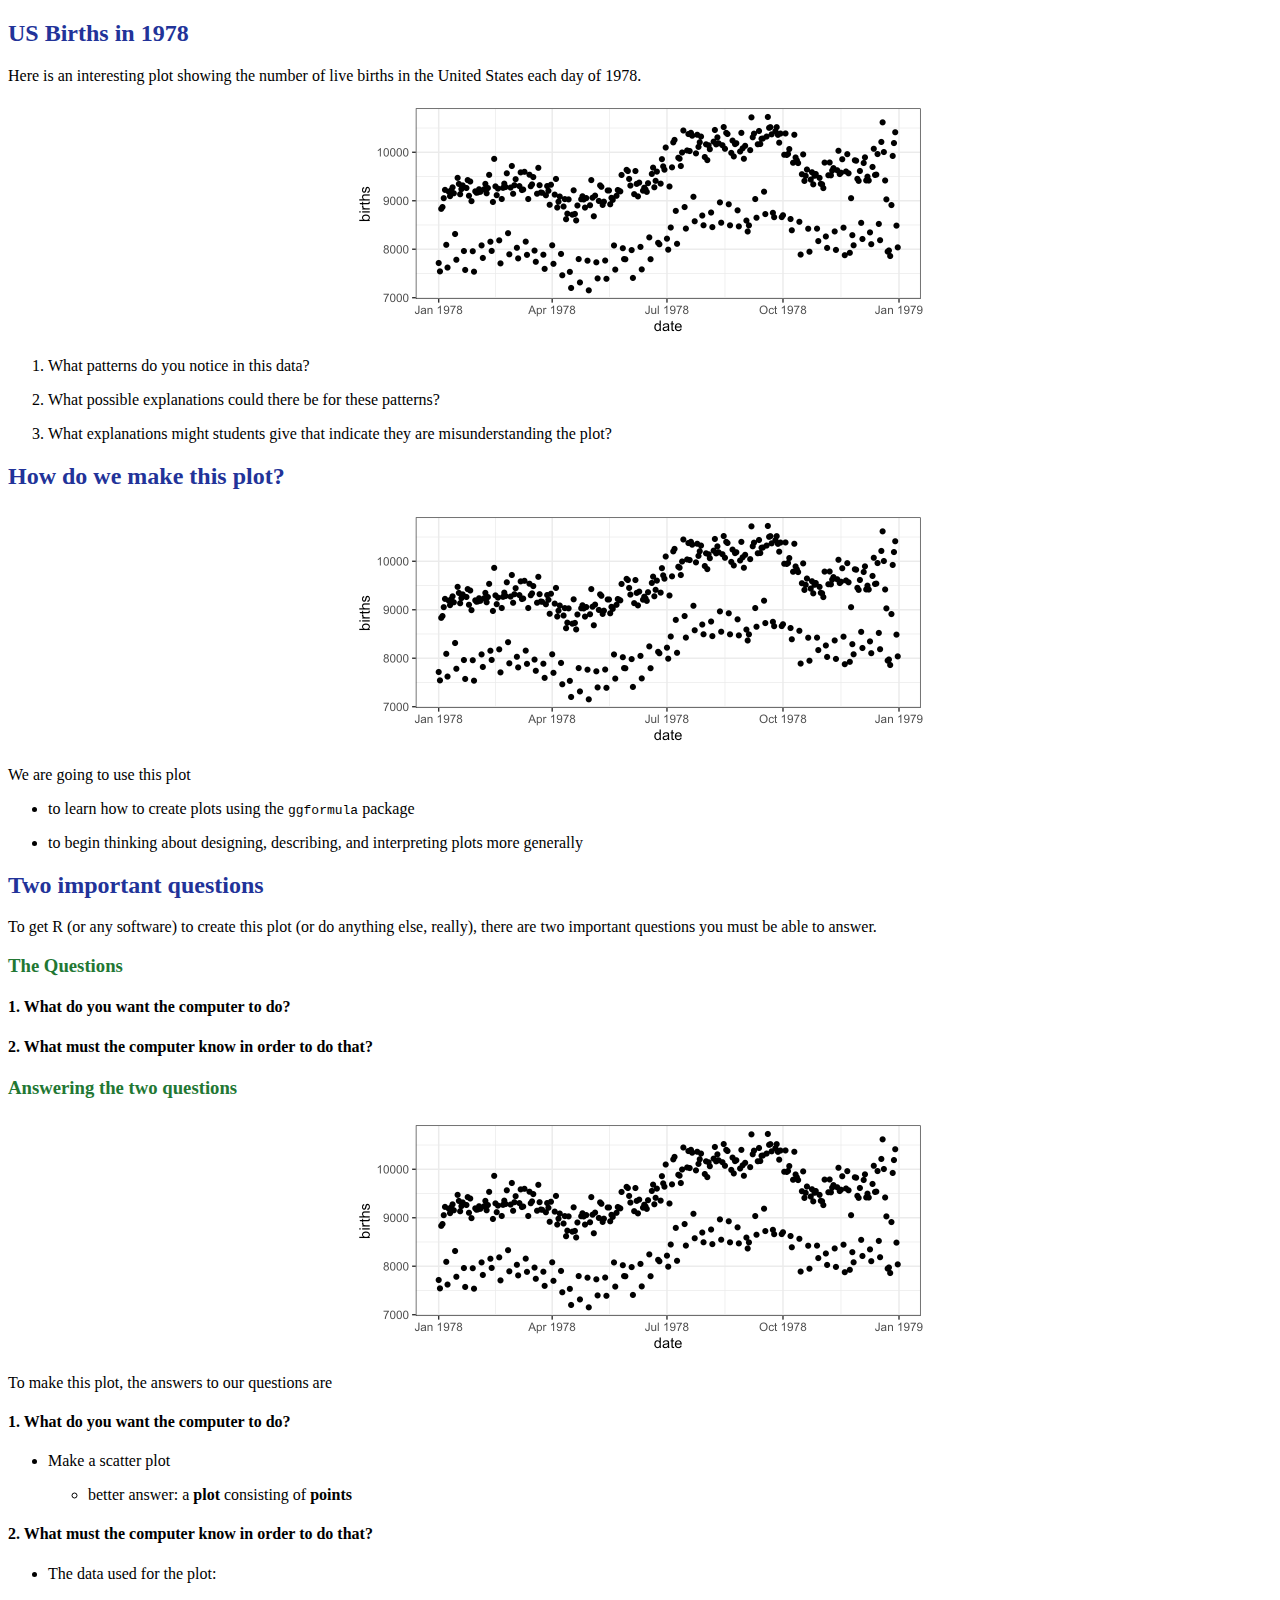
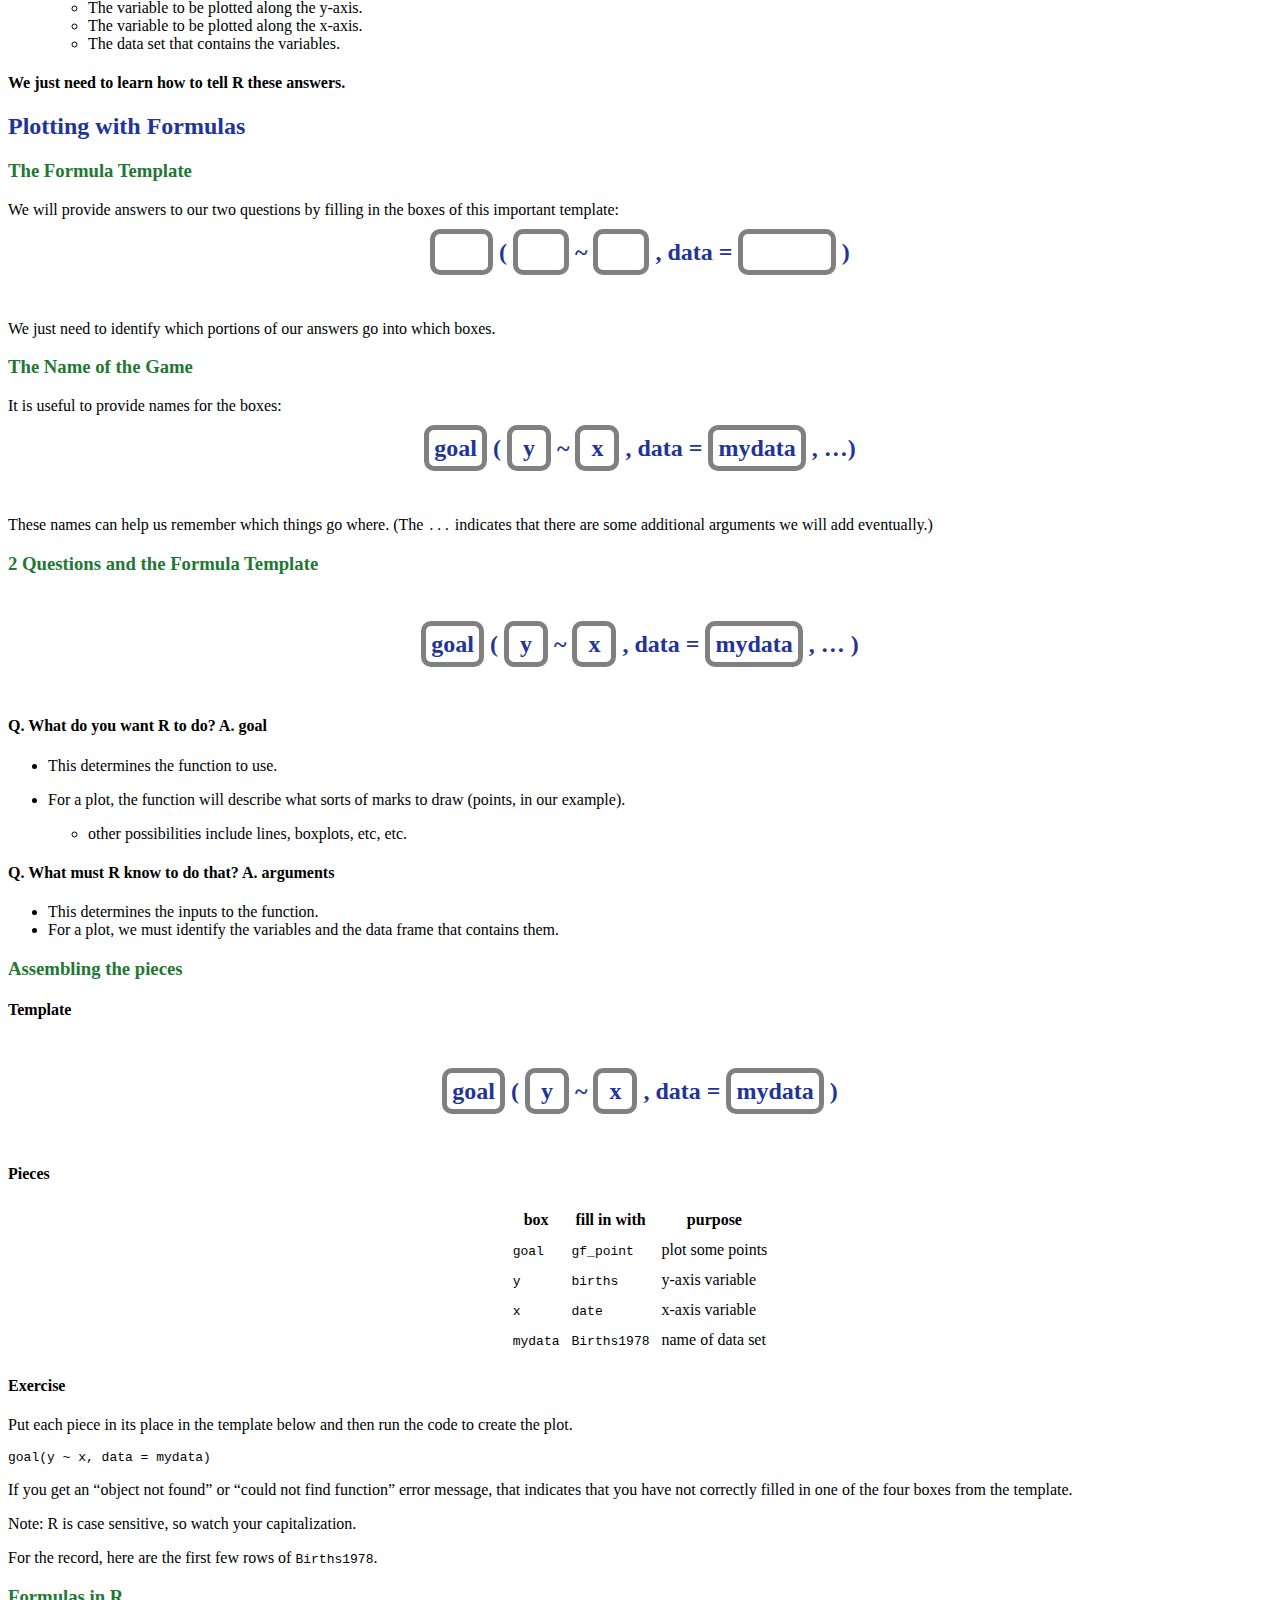
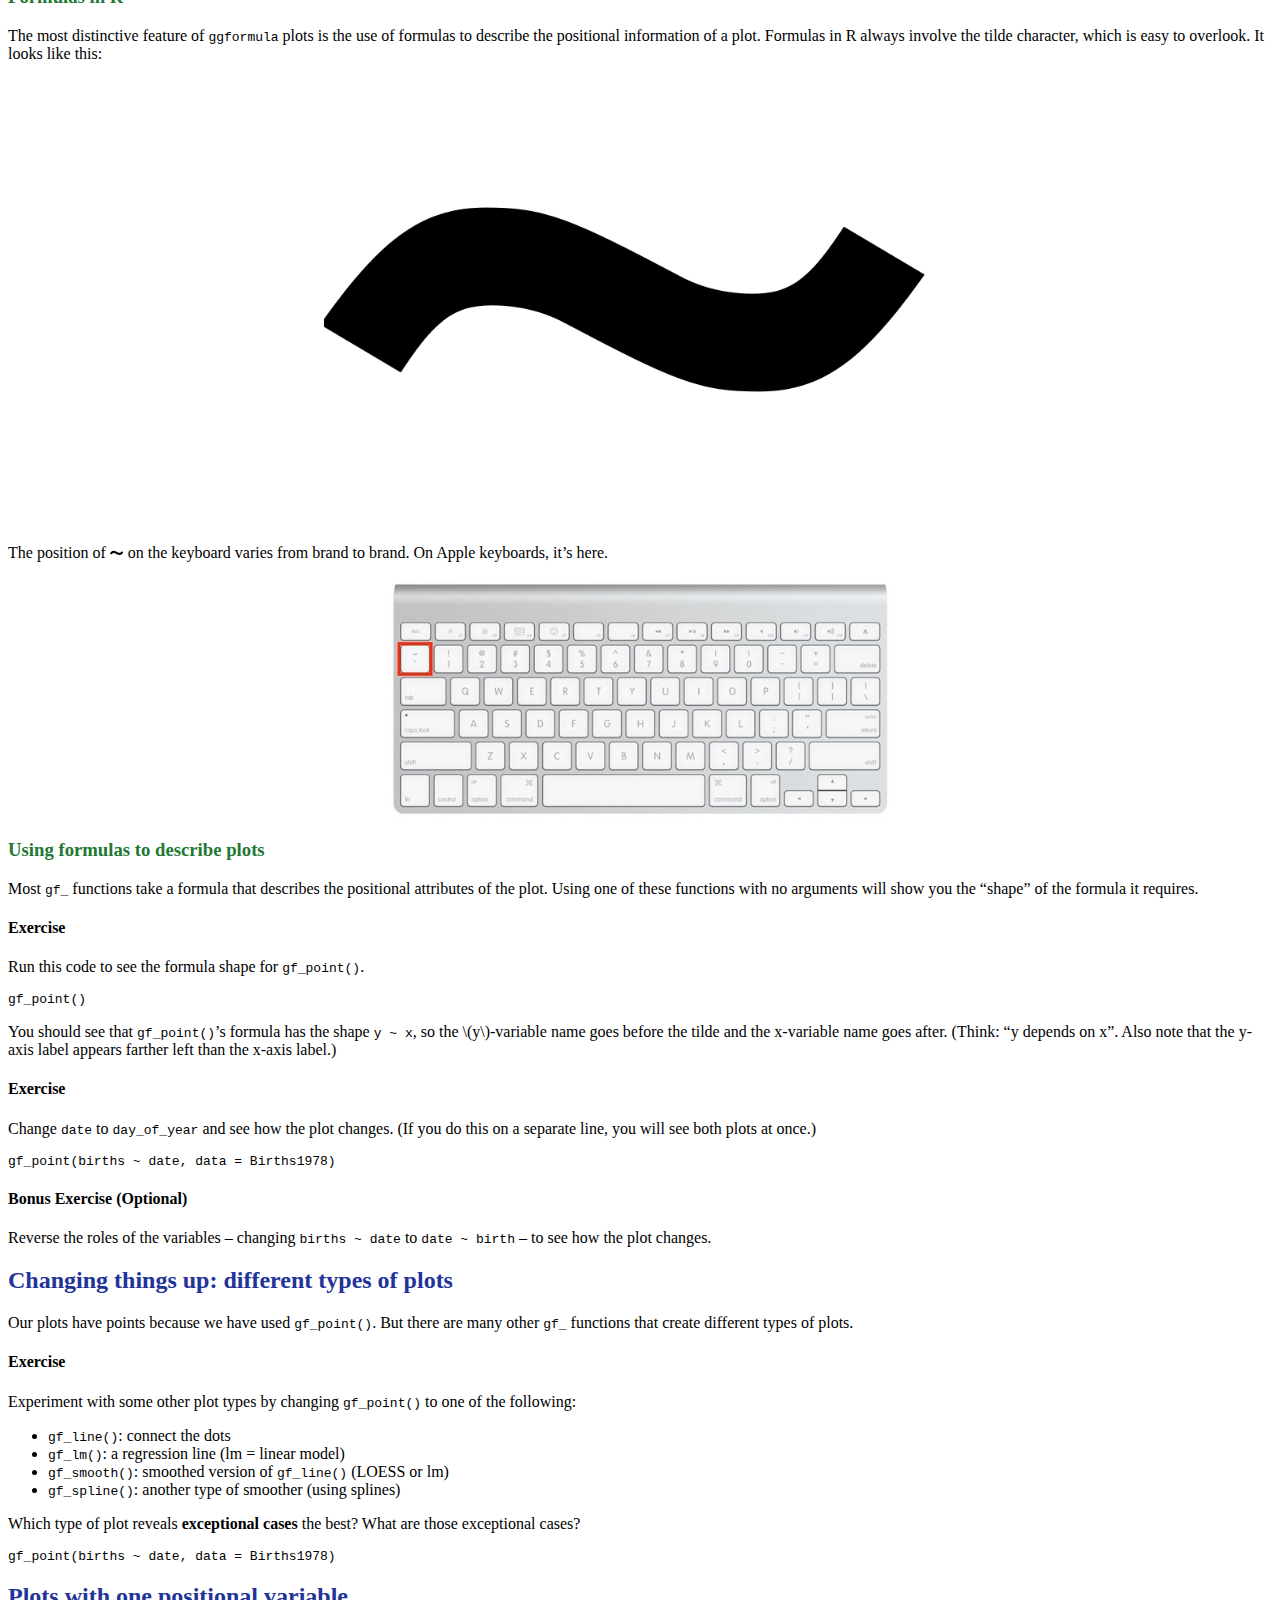
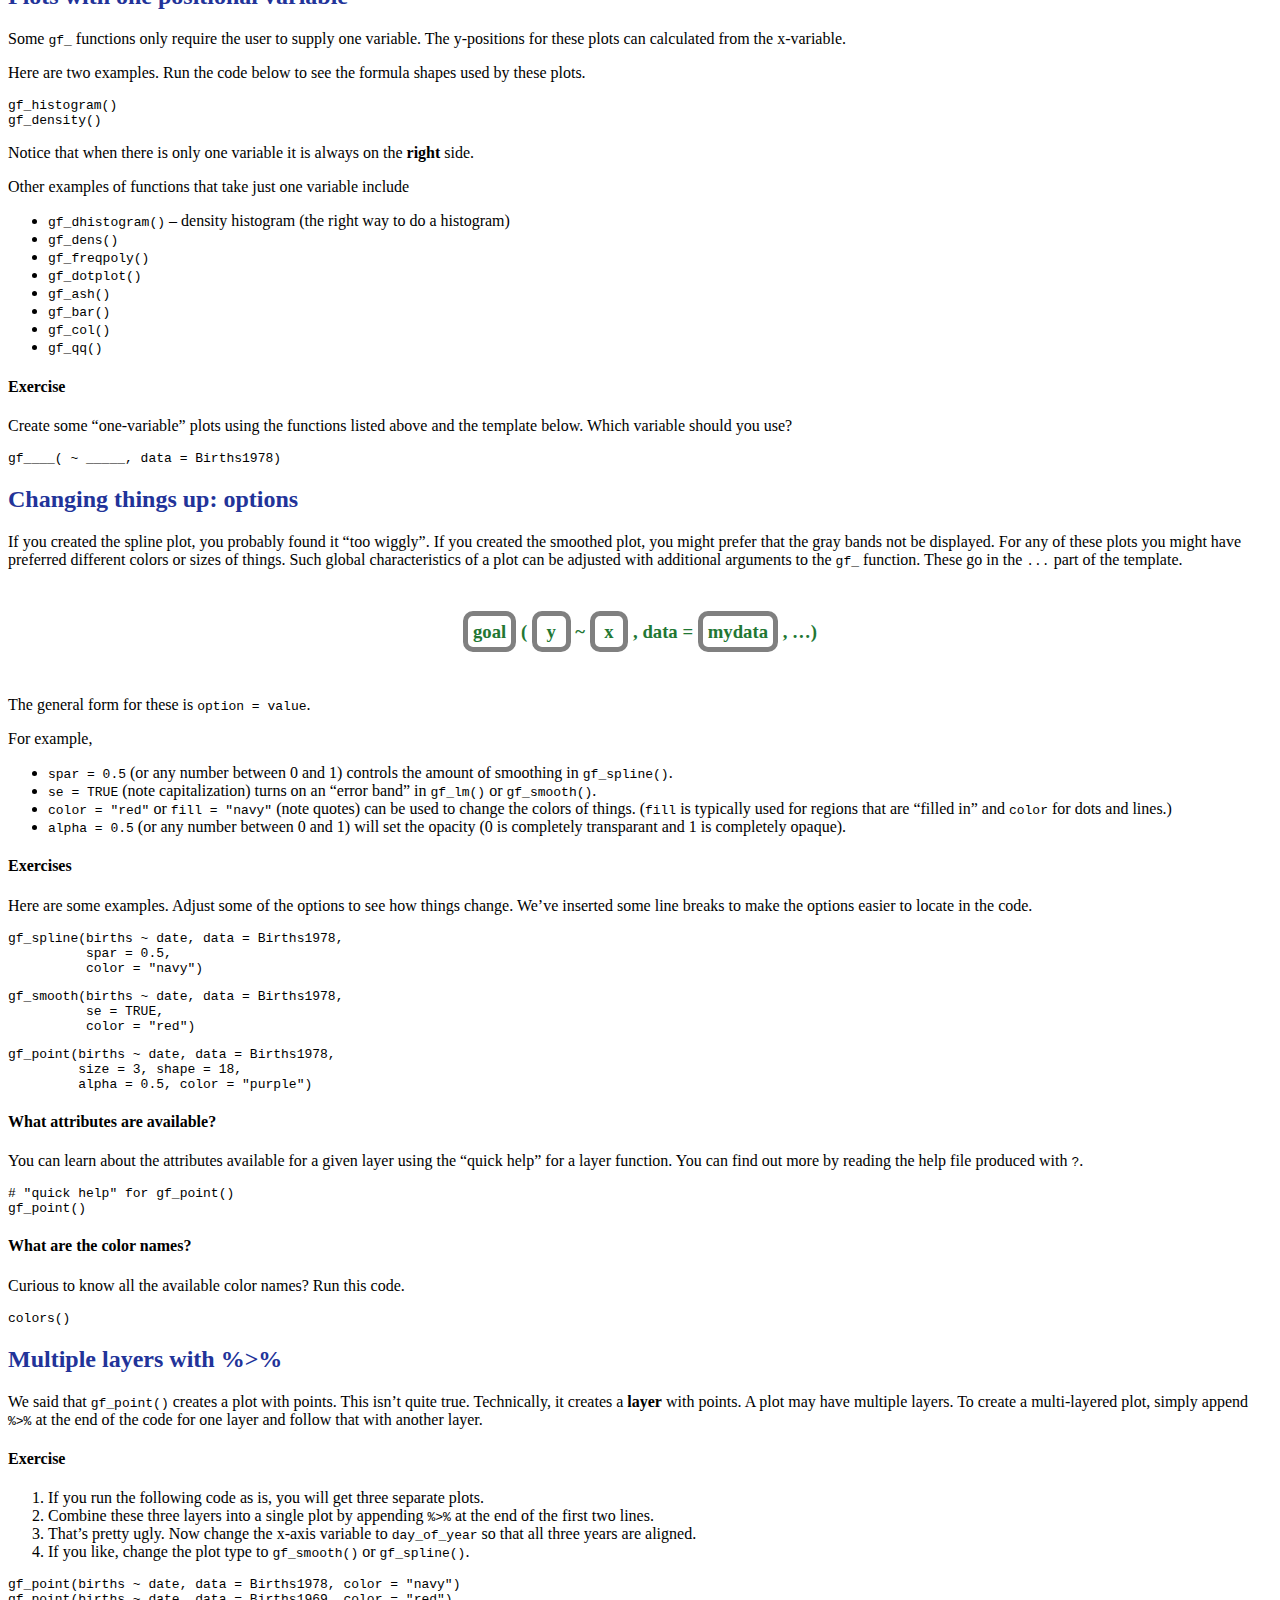
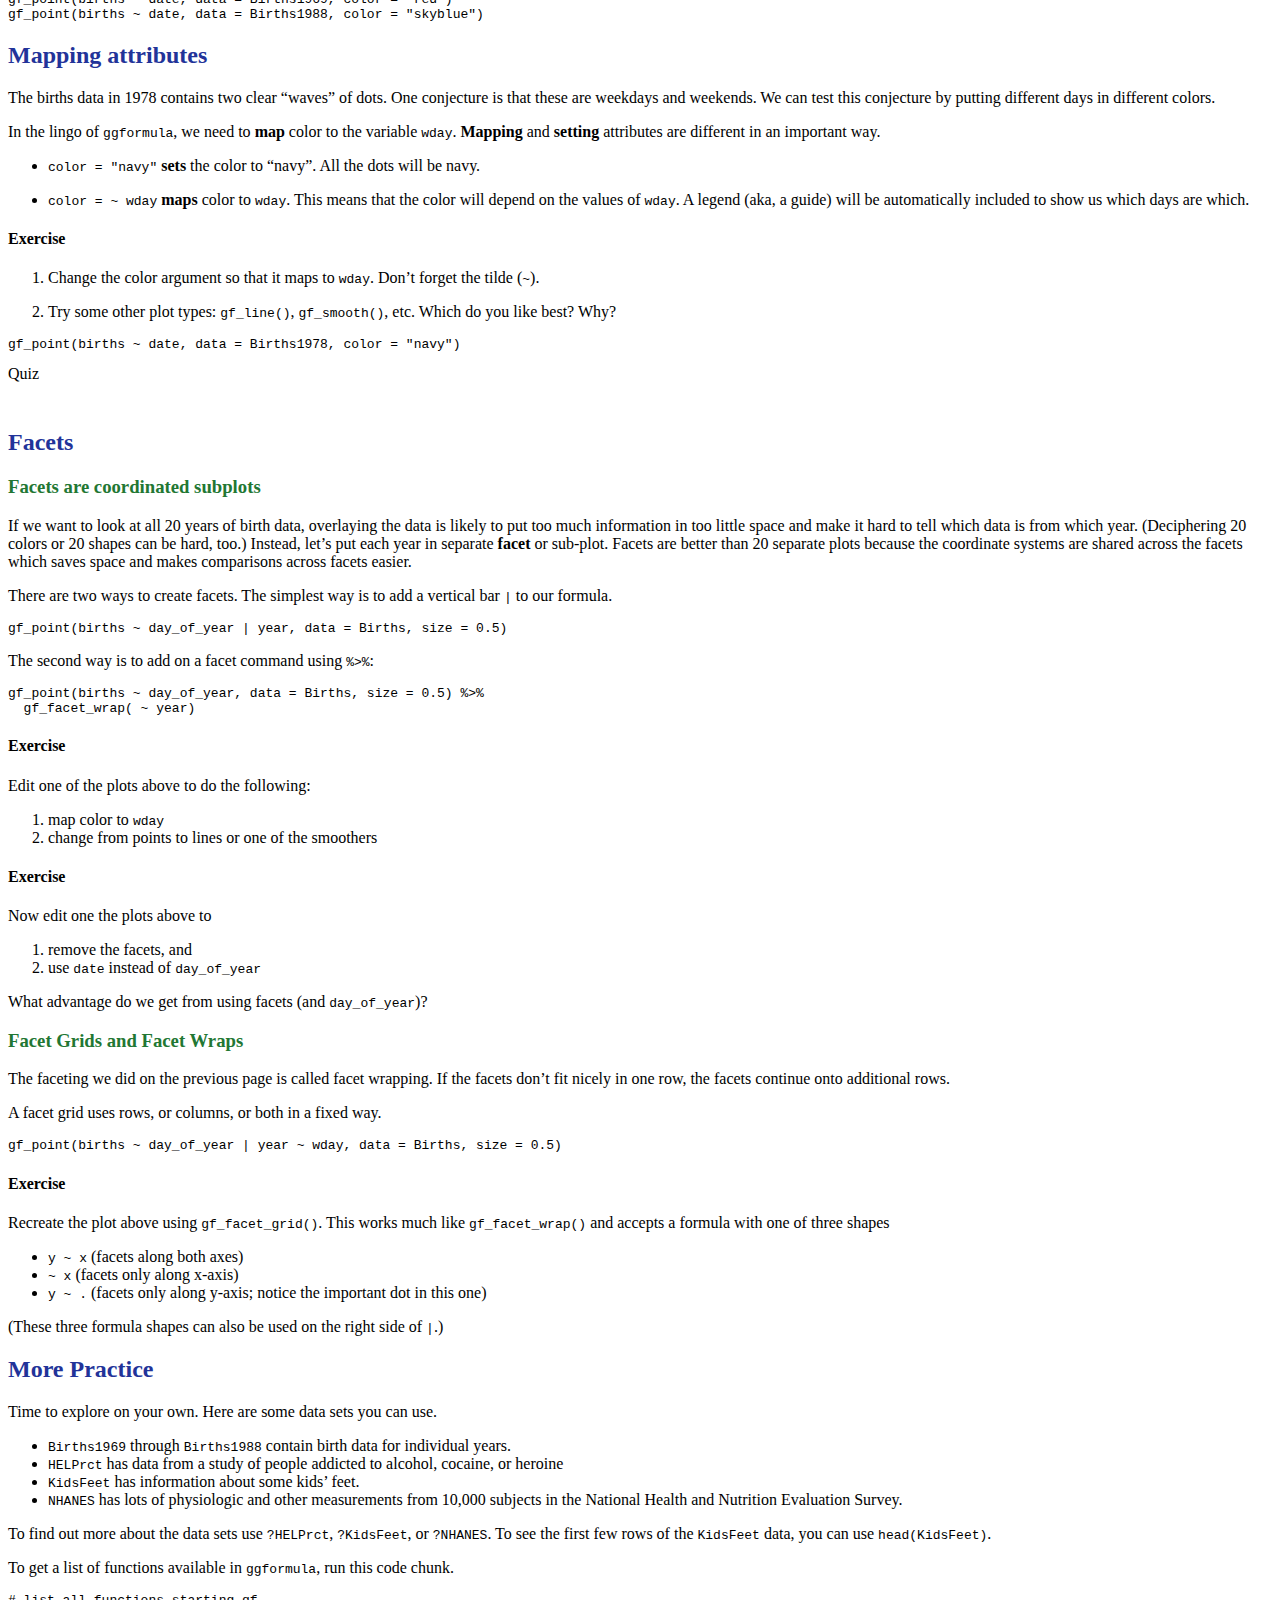
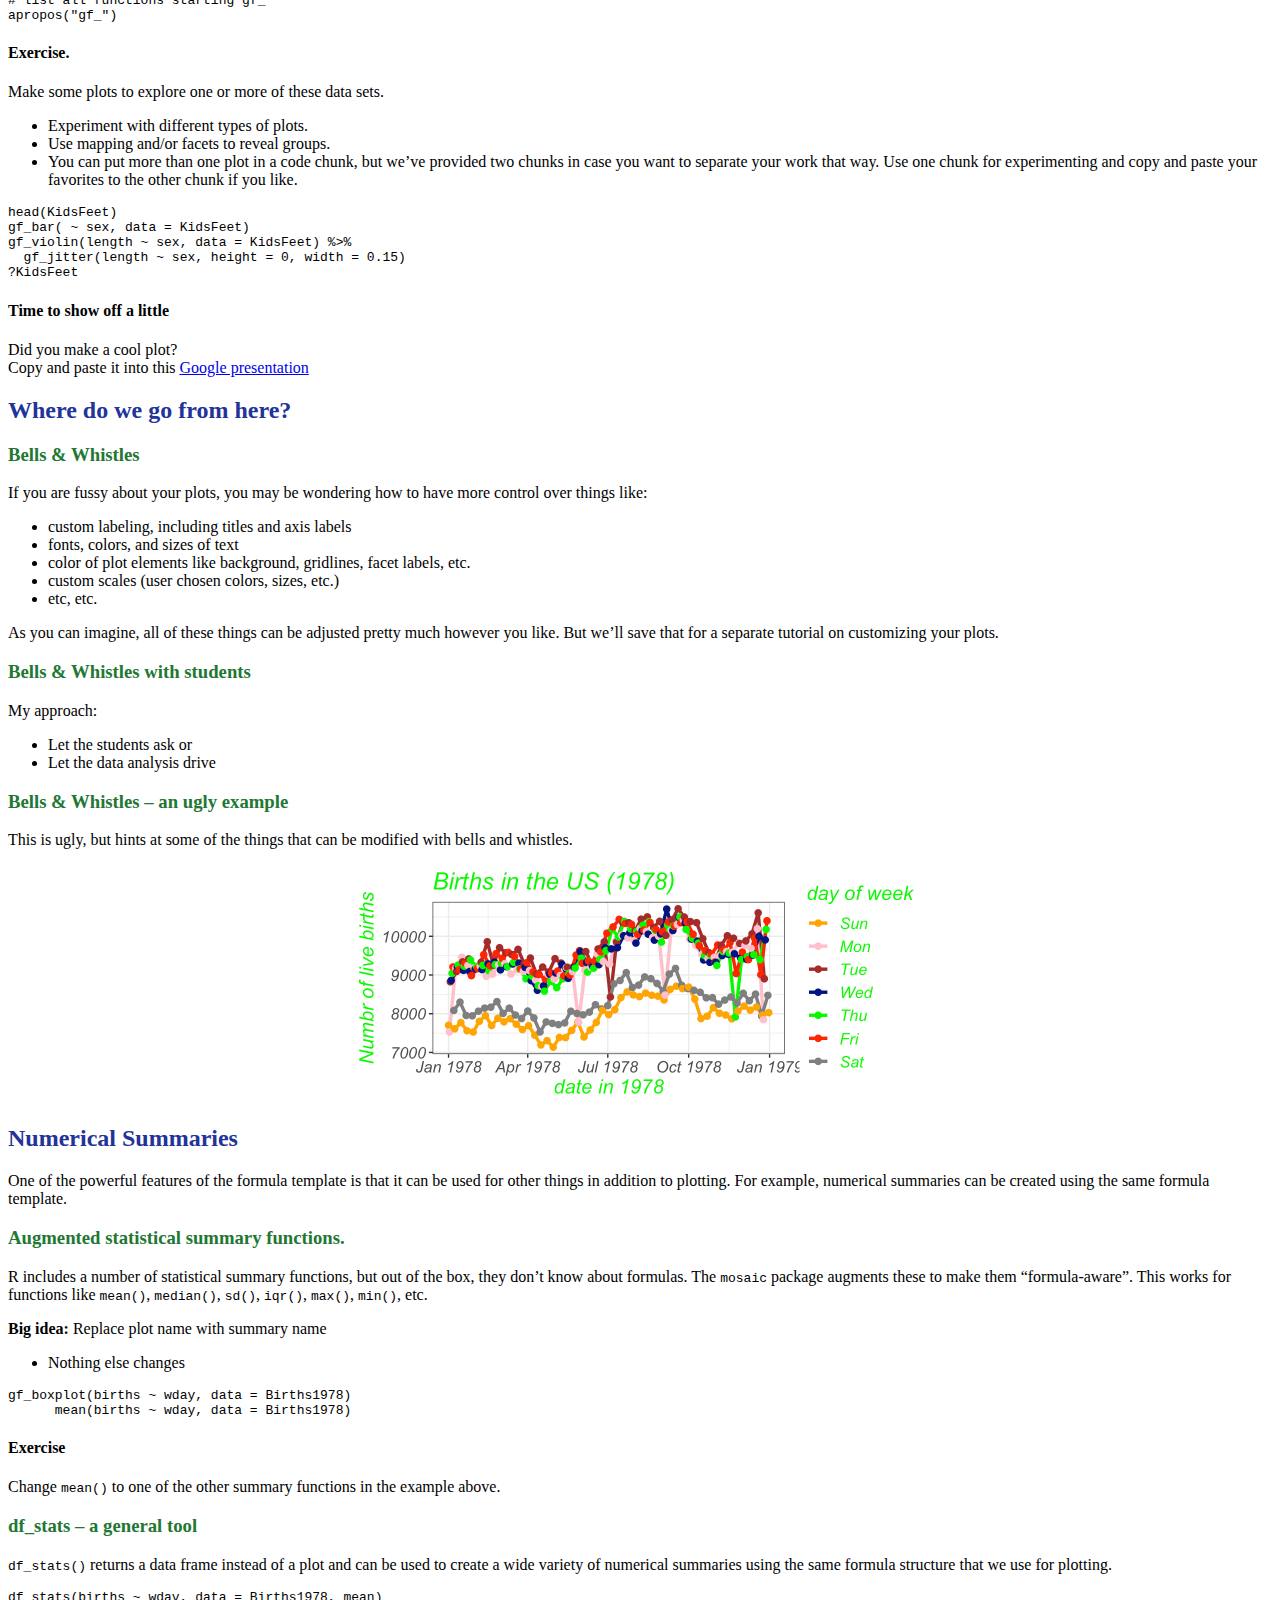
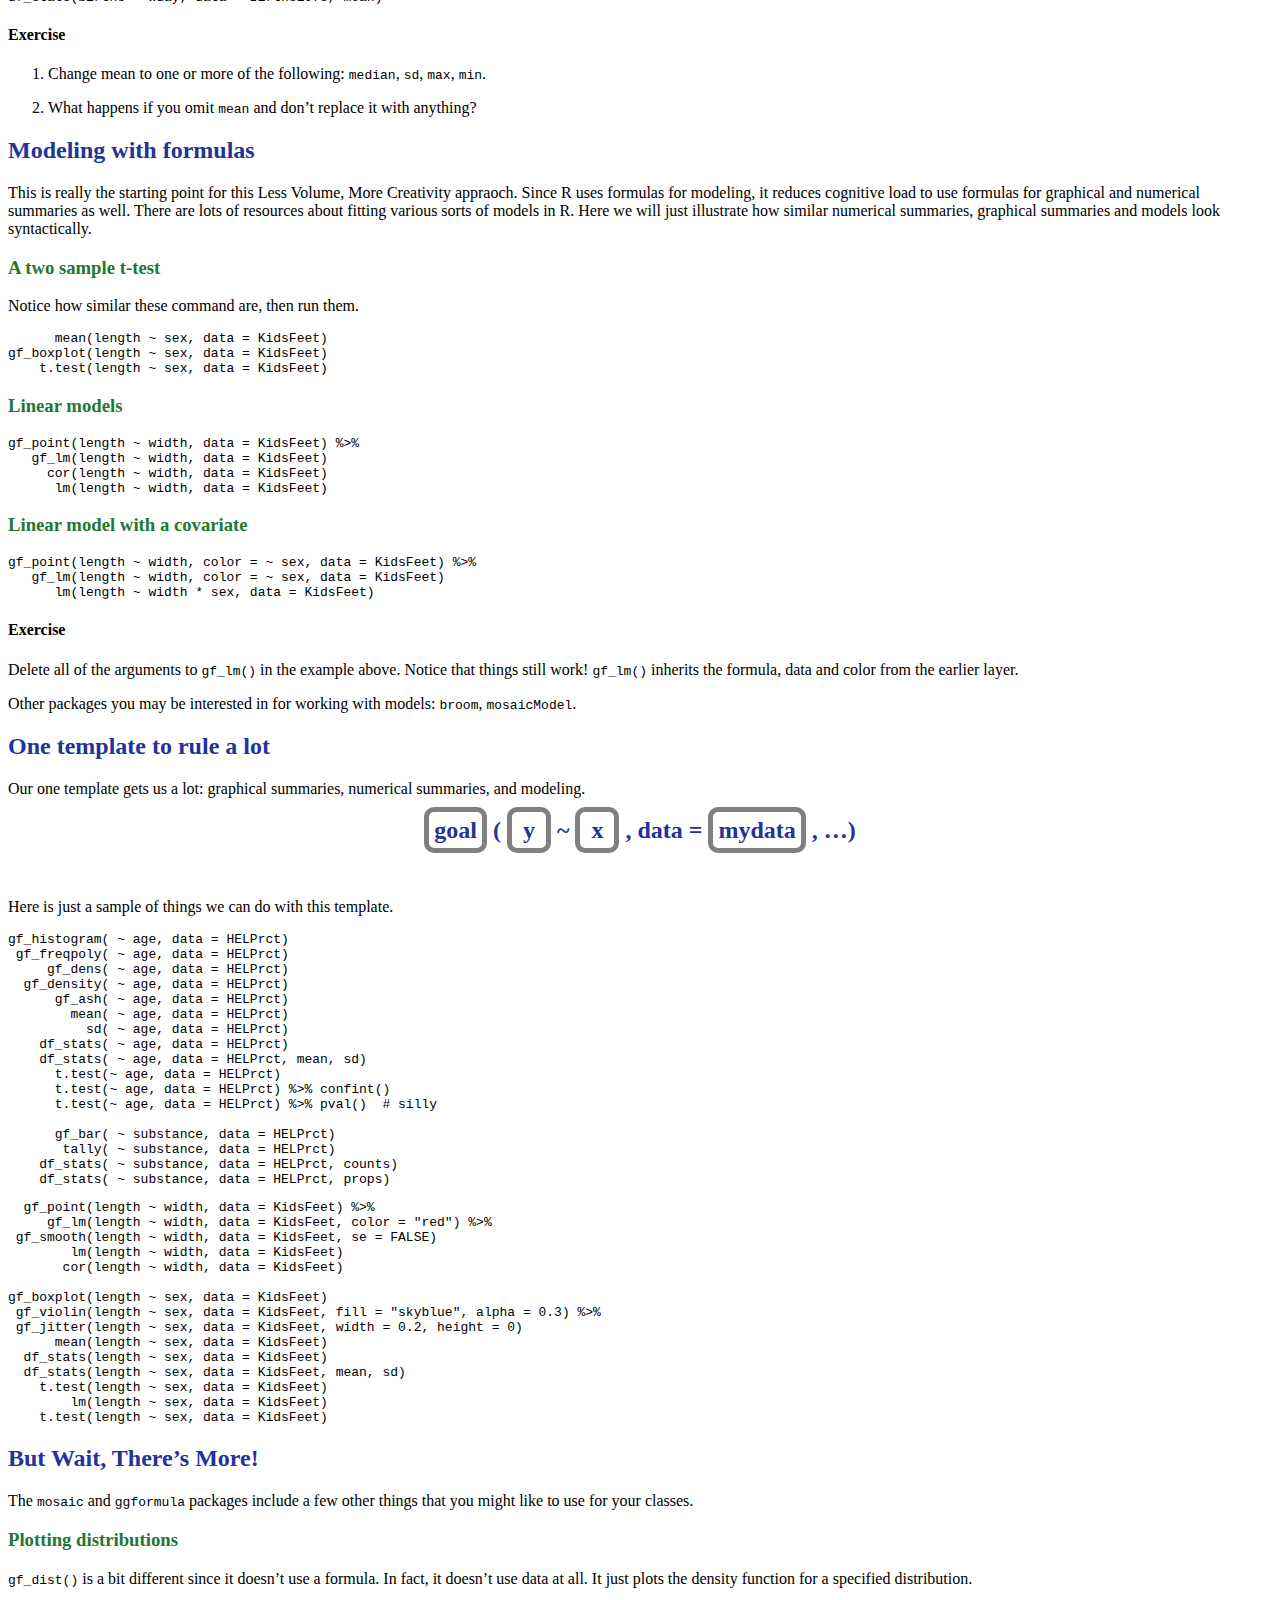
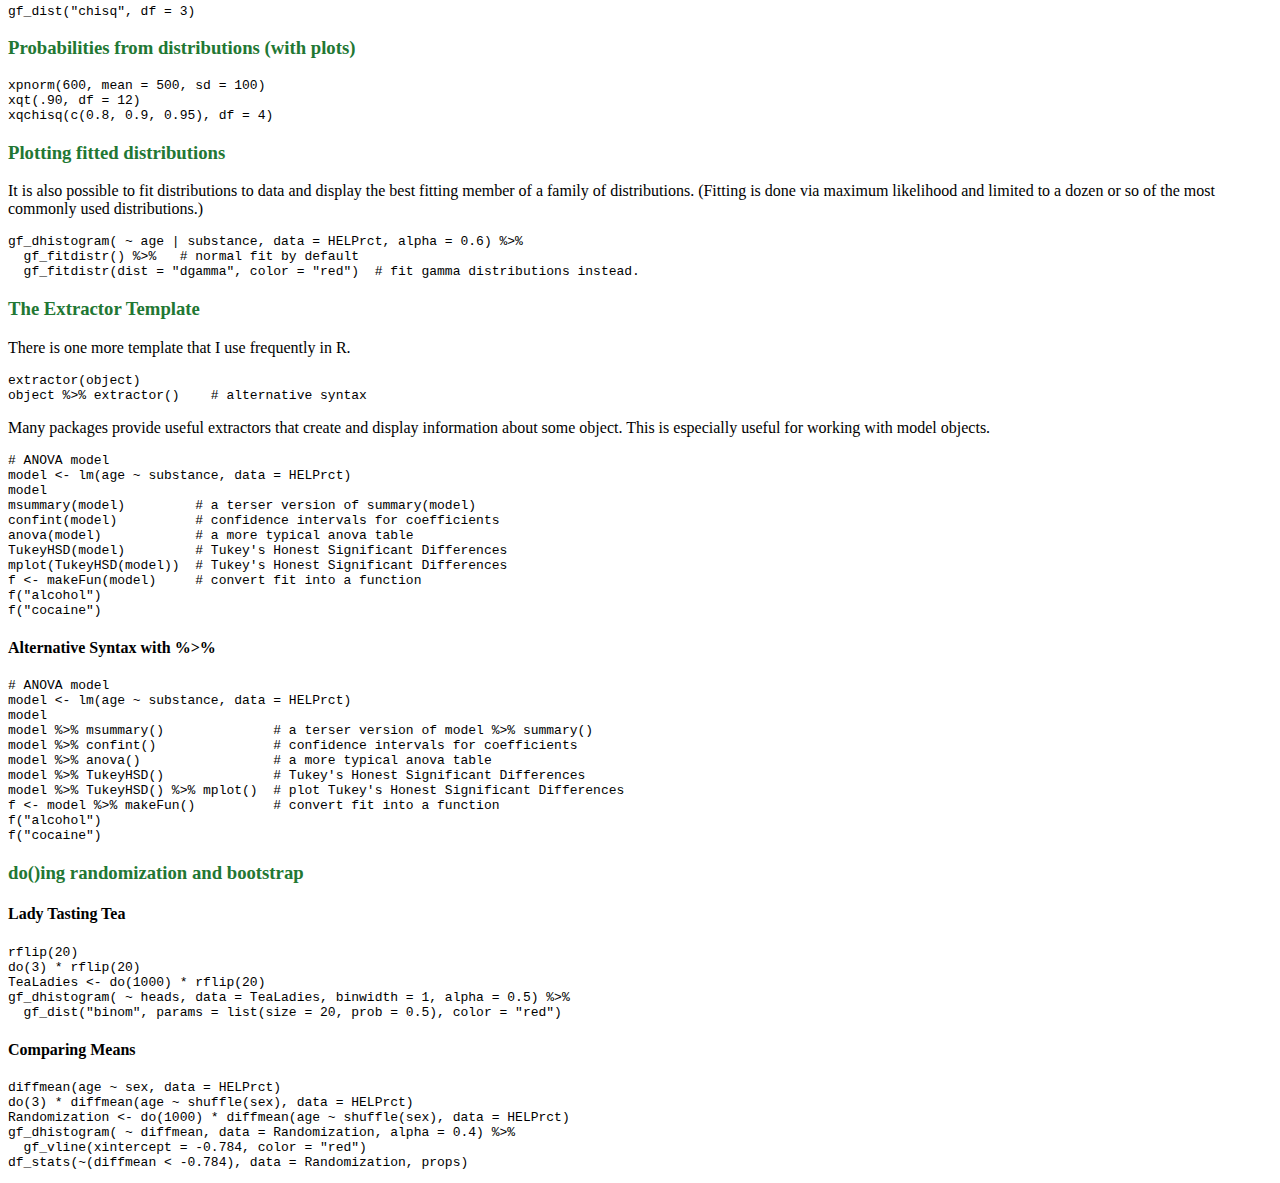
==== docs/less-volume/tutorial/less-volume-np2019.html @ 2970374f "starting to build out North Park web site" ====
<!DOCTYPE html>

<html xmlns="http://www.w3.org/1999/xhtml">

<head>

<meta charset="utf-8">
<meta http-equiv="Content-Type" content="text/html; charset=utf-8" />
<meta name="generator" content="pandoc" />



<meta name="progressive" content="true" />
<meta name="allow-skip" content="true" />

<title>Less Volume, More Creativity:  Plots and More</title>


<!-- highlightjs -->
<style type="text/css">code{white-space: pre;}</style>
<style type="text/css">
  pre:not([class]) {
    background-color: white;
  }
</style>
<script type="text/javascript">
if (window.hljs && document.readyState && document.readyState === "complete") {
   window.setTimeout(function() {
      hljs.initHighlighting();
   }, 0);
}
</script>



</head>

<body>



<div class="pageContent band">
<div class="bandContent page">

<div class="topics">

<style type="text/css">
span.boxed {
  border:5px solid gray;
  border-radius:10px;
  padding: 5px;
}
span.invboxed {
  border:5px solid gray;
  padding: 5px;
  border-radius:10px;
  color: white;
}

table, td, th { border:0px; }

/* cellpadding */
th, td { padding: 5px; }

h2{
  color: #3355aa;
  color: #223399;
}

h3 {
  color: #338833;
  color: #227733;
}

</style>
<div id="section-us-births-in-1978" class="section level2">
<h2>US Births in 1978</h2>
<p>Here is an interesting plot showing the number of live births in the United States each day of 1978.</p>
<p><img src="less-volume-np2019_files/figure-html/unnamed-chunk-1-1.png" width="576" style="display: block; margin: auto;" /></p>
<ol style="list-style-type: decimal">
<li><p>What patterns do you notice in this data?</p></li>
<li><p>What possible explanations could there be for these patterns?</p></li>
<li><p>What explanations might students give that indicate they are misunderstanding the plot?</p></li>
</ol>
</div>
<div id="section-how-do-we-make-this-plot" class="section level2">
<h2>How do we make this plot?</h2>
<p><img src="less-volume-np2019_files/figure-html/unnamed-chunk-2-1.png" width="576" style="display: block; margin: auto;" /></p>
<p>We are going to use this plot</p>
<ul>
<li><p>to learn how to create plots using the <code>ggformula</code> package</p></li>
<li><p>to begin thinking about designing, describing, and interpreting plots more generally</p></li>
</ul>
</div>
<div id="section-two-important-questions" class="section level2">
<h2>Two important questions</h2>
<p>To get R (or any software) to create this plot (or do anything else, really), there are two important questions you must be able to answer. <!-- Before continuing, see if you can figure out **what two questions we have in mind**. --></p>
<div id="section-the-questions" class="section level3">
<h3>The Questions</h3>
<div id="section-what-do-you-want-the-computer-to-do" class="section level4">
<h4>1. What do you want the computer to do?</h4>
</div>
<div id="section-what-must-the-computer-know-in-order-to-do-that" class="section level4">
<h4>2. What must the computer know in order to do that?</h4>
</div>
</div>
<div id="section-answering-the-two-questions" class="section level3">
<h3>Answering the two questions</h3>
<p><img src="less-volume-np2019_files/figure-html/unnamed-chunk-3-1.png" width="576" style="display: block; margin: auto;" /></p>
<p>To make this plot, the answers to our questions are</p>
<div id="section-what-do-you-want-the-computer-to-do-1" class="section level4">
<h4>1. What do you want the computer to do?</h4>
<ul>
<li><p>Make a scatter plot</p>
<ul>
<li>better answer: a <strong>plot</strong> consisting of <strong>points</strong></li>
</ul></li>
</ul>
</div>
<div id="section-what-must-the-computer-know-in-order-to-do-that-1" class="section level4">
<h4>2. What must the computer know in order to do that?</h4>
<ul>
<li><p>The data used for the plot:</p>
<ul>
<li>The variable to be plotted along the y-axis.</li>
<li>The variable to be plotted along the x-axis.</li>
<li>The data set that contains the variables.</li>
</ul></li>
</ul>
</div>
<div id="section-we-just-need-to-learn-how-to-tell-r-these-answers." class="section level4">
<h4>We just need to learn how to tell R these answers.</h4>
</div>
</div>
</div>
<div id="section-plotting-with-formulas" class="section level2">
<h2>Plotting with Formulas</h2>
<div id="section-the-formula-template" class="section level3">
<h3>The Formula Template</h3>
<p>We will provide answers to our two questions by filling in the boxes of this important template:</p>
<center>
<h2>
<strong><span class="invboxed">goal</span> ( <span class="invboxed">yyy</span> ~ <span class="invboxed">xxx</span> , data = <span class="invboxed">mydata</span> )</strong>
</h2>
</center>
<p> </p>
<p>We just need to identify which portions of our answers go into which boxes.</p>
</div>
<div id="section-the-name-of-the-game" class="section level3">
<h3>The Name of the Game</h3>
<p>It is useful to provide names for the boxes:</p>
<center>
<h2>
<strong><span class="boxed">goal</span> ( <span class="boxed"> y </span> ~ <span class="boxed"> x </span> , data = <span class="boxed">mydata</span> , …)</strong>
</h2>
</center>
<p> </p>
<p>These names can help us remember which things go where. (The <code>...</code> indicates that there are some additional arguments we will add eventually.)</p>
<!-- #### Other versions -->
<!-- Sometimes we will add or subtract a bit from our formula. -->
<!-- Here are some other forms we will eventually see. -->
<!-- ```{r eval=FALSE, echo = TRUE} -->
<!-- # simpler version -->
<!-- goal( ~ x, data = mydata )           -->
<!-- # fancier version -->
<!-- goal( y ~ x | z , data = mydata )    -->
<!-- # unified version -->
<!-- goal( formula , data = mydata )      -->
<!-- ``` -->
</div>
<div id="section-questions-and-the-formula-template" class="section level3">
<h3>2 Questions and the Formula Template</h3>
 
<center>
<h2>
<strong><span class="boxed">goal</span> ( <span class="boxed"> y </span> ~ <span class="boxed"> x </span> , data = <span class="boxed">mydata</span> , … )</strong>
</h2>
</center>
<p> </p>
<div id="section-q.-what-do-you-want-r-to-do-a.-goal" class="section level4">
<h4>Q. What do you want R to do? A. goal</h4>
<ul>
<li><p>This determines the function to use.</p></li>
<li><p>For a plot, the function will describe what sorts of marks to draw (points, in our example).</p>
<ul>
<li>other possibilities include lines, boxplots, etc, etc.</li>
</ul></li>
</ul>
</div>
<div id="section-q.-what-must-r-know-to-do-that-a.-arguments" class="section level4">
<h4>Q. What must R know to do that? A. arguments</h4>
<ul>
<li>This determines the inputs to the function.</li>
<li>For a plot, we must identify the variables and the data frame that contains them.</li>
</ul>
</div>
</div>
<div id="section-assembling-the-pieces" class="section level3">
<h3>Assembling the pieces</h3>
<div id="section-template" class="section level4">
<h4>Template</h4>
 
<center>
<h2>
<strong><span class="boxed">goal</span> ( <span class="boxed"> y </span> ~ <span class="boxed"> x </span> , data = <span class="boxed">mydata</span> )</strong>
</h2>
</center>
<p> </p>
</div>
<div id="section-pieces" class="section level4">
<h4>Pieces</h4>
<table align="center">
<tr>
<th>
box
</th>
<th>
fill in with
</th>
<th>
purpose
</th>
</tr>
<tr>
<td>
<code>goal</code>
</td>
<td>
<code>gf_point</code>
</td>
<td>
plot some points
</td>
</tr>
<tr>
<td>
<code>y</code>
</td>
<td>
<code>births</code>
</td>
<td>
y-axis variable
</td>
</tr>
<tr>
<td>
<code>x</code>
</td>
<td>
<code>date</code>
</td>
<td>
x-axis variable
</td>
</tr>
<tr>
<td>
<code>mydata</code>
</td>
<td>
<code>Births1978</code>
</td>
<td>
name of data set
</td>
</tr>
</table>
</div>
<div id="section-exercise" class="section level4">
<h4>Exercise</h4>
<p>Put each piece in its place in the template below and then run the code to create the plot.</p>
<div class="tutorial-exercise" data-label="gf_point" data-caption="Code" data-completion="1" data-diagnostics="1" data-startover="1" data-lines="0">
<pre class="text"><code>goal(y ~ x, data = mydata)</code></pre>
<script type="application/json" data-opts-chunk="1">{"fig.width":6,"fig.height":2.5,"fig.retina":2,"fig.align":"center","fig.keep":"high","fig.show":"asis","out.width":576,"warning":true,"error":false,"message":true,"exercise.df_print":"paged","exercise.checker":"NULL"}</script>
</div>
<div id="section-gf_point-hint">
<p>If you get an “object not found” or “could not find function” error message, that indicates that you have not correctly filled in one of the four boxes from the template.</p>
<p>Note: R is case sensitive, so watch your capitalization.</p>
</div>
<p>For the record, here are the first few rows of <code>Births1978</code>.</p>
<div data-pagedtable="false">
<script data-pagedtable-source type="application/json">
{"columns":[{"label":[""],"name":["_rn_"],"type":[""],"align":["left"]},{"label":["births"],"name":[1],"type":["int"],"align":["right"]},{"label":["date"],"name":[2],"type":["date"],"align":["right"]},{"label":["day_of_year"],"name":[3],"type":["int"],"align":["right"]},{"label":["wday"],"name":[4],"type":["ord"],"align":["right"]}],"data":[{"1":"7716","2":"1978-01-01","3":"1","4":"Sun","_rn_":"1"},{"1":"7543","2":"1978-01-02","3":"2","4":"Mon","_rn_":"2"},{"1":"8833","2":"1978-01-03","3":"3","4":"Tue","_rn_":"3"}],"options":{"columns":{"min":{},"max":[10]},"rows":{"min":[10],"max":[10]},"pages":{}}}
  </script>
</div>
</div>
</div>
<div id="section-formulas-in-r" class="section level3">
<h3>Formulas in R</h3>
<p>The most distinctive feature of <code>ggformula</code> plots is the use of formulas to describe the positional information of a plot. Formulas in R always involve the tilde character, which is easy to overlook. It looks like this:</p>
<p><img src="../../images/tilde.png" width="50%" style="display: block; margin: auto;" /></p>
<p>The position of <img src="../../images/tilde-small.png" /> on the keyboard varies from brand to brand. On Apple keyboards, it’s here.</p>
<p><img src="../../images/keyboard-tilde.png" width="40%" style="display: block; margin: auto;" /></p>
<!-- #### Exercise -->
<!-- Find the ![](../../images/tilde-small.png) on your keyboard and type `births ~ date` in  -->
<!-- the code block.  That's the formula we need for our plot. -->
<!-- ```{r type-tilde, exercise=TRUE, exercise.lines = 2} -->
<!-- ``` -->
<!-- ```{r type-tilde-check, echo = FALSE} -->
<!-- set_success_message("Good. That's all this exercise was about: typing a formula.") -->
<!-- t1 <- find_call("whatever ~ whatever", message = "do you have a tilde (~)?  Does your formula have two sides?") -->
<!-- t2 <- find_call("births ~ date", message = "you need to have the y-axis variable on the left and the x-axis variable on the right") -->
<!-- USER_CODE %>% t1 %>% t2  -->
<!-- ``` -->
</div>
<div id="section-using-formulas-to-describe-plots" class="section level3">
<h3>Using formulas to describe plots</h3>
<p>Most <code>gf_</code> functions take a formula that describes the positional attributes of the plot. Using one of these functions with no arguments will show you the “shape” of the formula it requires.</p>
<div id="section-exercise-1" class="section level4">
<h4>Exercise</h4>
<p>Run this code to see the formula shape for <code>gf_point()</code>.</p>
<div class="tutorial-exercise" data-label="gf-shape" data-caption="Code" data-completion="1" data-diagnostics="1" data-startover="1" data-lines="0">
<pre class="text"><code>gf_point()</code></pre>
<script type="application/json" data-opts-chunk="1">{"fig.width":6,"fig.height":2.5,"fig.retina":2,"fig.align":"center","fig.keep":"high","fig.show":"asis","out.width":576,"warning":true,"error":false,"message":true,"exercise.df_print":"paged","exercise.checker":"NULL"}</script>
</div>
<p>You should see that <code>gf_point()</code>’s formula has the shape <code>y ~ x</code>, so the <span class="math inline">\(y\)</span>-variable name goes before the tilde and the x-variable name goes after. (Think: “y depends on x”. Also note that the y-axis label appears farther left than the x-axis label.)</p>
</div>
<div id="section-exercise-2" class="section level4">
<h4>Exercise</h4>
<p>Change <code>date</code> to <code>day_of_year</code> and see how the plot changes. (If you do this on a separate line, you will see both plots at once.)</p>
<div class="tutorial-exercise" data-label="gf_point-day_of_year" data-caption="Code" data-completion="1" data-diagnostics="1" data-startover="1" data-lines="0">
<pre class="text"><code>gf_point(births ~ date, data = Births1978)</code></pre>
<script type="application/json" data-opts-chunk="1">{"fig.width":6,"fig.height":2.5,"fig.retina":2,"fig.align":"center","fig.keep":"high","fig.show":"asis","out.width":576,"warning":true,"error":false,"message":true,"exercise.df_print":"paged","exercise.checker":"NULL"}</script>
</div>
</div>
<div id="section-bonus-exercise-optional" class="section level4">
<h4>Bonus Exercise (Optional)</h4>
<p>Reverse the roles of the variables – changing <code>births ~ date</code> to <code>date ~ birth</code> – to see how the plot changes.</p>
</div>
</div>
</div>
<div id="section-changing-things-up-different-types-of-plots" class="section level2">
<h2>Changing things up: different types of plots</h2>
<p>Our plots have points because we have used <code>gf_point()</code>. But there are many other <code>gf_</code> functions that create different types of plots.</p>
<div id="section-exercise-3" class="section level4">
<h4>Exercise</h4>
<p>Experiment with some other plot types by changing <code>gf_point()</code> to one of the following:</p>
<ul>
<li><code>gf_line()</code>: connect the dots</li>
<li><code>gf_lm()</code>: a regression line (lm = linear model)</li>
<li><code>gf_smooth()</code>: smoothed version of <code>gf_line()</code> (LOESS or lm)</li>
<li><code>gf_spline()</code>: another type of smoother (using splines)</li>
</ul>
<p>Which type of plot reveals <strong>exceptional cases</strong> the best? What are those exceptional cases?</p>
<div class="tutorial-exercise" data-label="gf_point-layer" data-caption="Code" data-completion="1" data-diagnostics="1" data-startover="1" data-lines="0">
<pre class="text"><code>gf_point(births ~ date, data = Births1978)</code></pre>
<script type="application/json" data-opts-chunk="1">{"fig.width":6,"fig.height":2.5,"fig.retina":2,"fig.align":"center","fig.keep":"high","fig.show":"asis","out.width":576,"warning":true,"error":false,"message":true,"exercise.df_print":"paged","exercise.checker":"NULL"}</script>
</div>
</div>
</div>
<div id="section-plots-with-one-positional-variable" class="section level2">
<h2>Plots with one positional variable</h2>
<p>Some <code>gf_</code> functions only require the user to supply one variable. The y-positions for these plots can calculated from the x-variable.</p>
<p>Here are two examples. Run the code below to see the formula shapes used by these plots.</p>
<div class="tutorial-exercise" data-label="one-var-plot-help" data-caption="Code" data-completion="1" data-diagnostics="1" data-startover="1" data-lines="0">
<pre class="text"><code>gf_histogram()
gf_density()</code></pre>
<script type="application/json" data-opts-chunk="1">{"fig.width":6,"fig.height":2.5,"fig.retina":2,"fig.align":"center","fig.keep":"high","fig.show":"asis","out.width":576,"warning":true,"error":false,"message":true,"exercise.df_print":"paged","exercise.checker":"NULL"}</script>
</div>
<p>Notice that when there is only one variable it is always on the <strong>right</strong> side.</p>
<p>Other examples of functions that take just one variable include</p>
<ul>
<li><code>gf_dhistogram()</code> – density histogram (the right way to do a histogram)</li>
<li><code>gf_dens()</code></li>
<li><code>gf_freqpoly()</code></li>
<li><code>gf_dotplot()</code></li>
<li><code>gf_ash()</code></li>
<li><code>gf_bar()</code></li>
<li><code>gf_col()</code></li>
<li><code>gf_qq()</code></li>
</ul>
<div id="section-exercise-4" class="section level4">
<h4>Exercise</h4>
<p>Create some “one-variable” plots using the functions listed above and the template below. Which variable should you use?</p>
<div class="tutorial-exercise" data-label="gf_histogram-etc" data-caption="Code" data-completion="1" data-diagnostics="1" data-startover="1" data-lines="0">
<pre class="text"><code>gf____( ~ _____, data = Births1978)</code></pre>
<script type="application/json" data-opts-chunk="1">{"fig.width":6,"fig.height":2.5,"fig.retina":2,"fig.align":"center","fig.keep":"high","fig.show":"asis","out.width":576,"warning":true,"error":false,"message":true,"exercise.df_print":"paged","exercise.checker":"NULL"}</script>
</div>
</div>
</div>
<div id="section-changing-things-up-options" class="section level2">
<h2>Changing things up: options</h2>
<p>If you created the spline plot, you probably found it “too wiggly”. If you created the smoothed plot, you might prefer that the gray bands not be displayed. For any of these plots you might have preferred different colors or sizes of things. Such global characteristics of a plot can be adjusted with additional arguments to the <code>gf_</code> function. These go in the <code>...</code> part of the template.</p>
 
<center>
<h3>
<strong><span class="boxed">goal</span> ( <span class="boxed"> y </span> ~ <span class="boxed"> x </span> , data = <span class="boxed">mydata</span> , …)</strong>
</h3>
</center>
<p> </p>
<p>The general form for these is <code>option = value</code>.</p>
<p>For example,</p>
<ul>
<li><code>spar = 0.5</code> (or any number between 0 and 1) controls the amount of smoothing in <code>gf_spline()</code>.</li>
<li><code>se = TRUE</code> (note capitalization) turns on an “error band” in <code>gf_lm()</code> or <code>gf_smooth()</code>.</li>
<li><code>color = &quot;red&quot;</code> or <code>fill = &quot;navy&quot;</code> (note quotes) can be used to change the colors of things. (<code>fill</code> is typically used for regions that are “filled in” and <code>color</code> for dots and lines.)</li>
<li><code>alpha = 0.5</code> (or any number between 0 and 1) will set the opacity (0 is completely transparant and 1 is completely opaque).</li>
</ul>
<div id="section-exercises" class="section level4">
<h4>Exercises</h4>
<p>Here are some examples. Adjust some of the options to see how things change. We’ve inserted some line breaks to make the options easier to locate in the code.</p>
<div class="tutorial-exercise" data-label="gf-options-1" data-caption="Code" data-completion="1" data-diagnostics="1" data-startover="1" data-lines="0">
<pre class="text"><code>gf_spline(births ~ date, data = Births1978, 
          spar = 0.5, 
          color = &quot;navy&quot;)</code></pre>
<script type="application/json" data-opts-chunk="1">{"fig.width":6,"fig.height":2.5,"fig.retina":2,"fig.align":"center","fig.keep":"high","fig.show":"asis","out.width":576,"warning":true,"error":false,"message":true,"exercise.df_print":"paged","exercise.checker":"NULL"}</script>
</div>
<div class="tutorial-exercise" data-label="gf-options-2" data-caption="Code" data-completion="1" data-diagnostics="1" data-startover="1" data-lines="0">
<pre class="text"><code>gf_smooth(births ~ date, data = Births1978, 
          se = TRUE, 
          color = &quot;red&quot;)</code></pre>
<script type="application/json" data-opts-chunk="1">{"fig.width":6,"fig.height":2.5,"fig.retina":2,"fig.align":"center","fig.keep":"high","fig.show":"asis","out.width":576,"warning":true,"error":false,"message":true,"exercise.df_print":"paged","exercise.checker":"NULL"}</script>
</div>
<div class="tutorial-exercise" data-label="gf-options-3" data-caption="Code" data-completion="1" data-diagnostics="1" data-startover="1" data-lines="0">
<pre class="text"><code>gf_point(births ~ date, data = Births1978, 
         size = 3, shape = 18,
         alpha = 0.5, color = &quot;purple&quot;)</code></pre>
<script type="application/json" data-opts-chunk="1">{"fig.width":6,"fig.height":2.5,"fig.retina":2,"fig.align":"center","fig.keep":"high","fig.show":"asis","out.width":576,"warning":true,"error":false,"message":true,"exercise.df_print":"paged","exercise.checker":"NULL"}</script>
</div>
</div>
<div id="section-what-attributes-are-available" class="section level4">
<h4>What attributes are available?</h4>
<p>You can learn about the attributes available for a given layer using the “quick help” for a layer function. You can find out more by reading the help file produced with <code>?</code>.</p>
<div class="tutorial-exercise" data-label="quick-help" data-caption="Code" data-completion="1" data-diagnostics="1" data-startover="1" data-lines="0">
<pre class="text"><code># &quot;quick help&quot; for gf_point()
gf_point()</code></pre>
<script type="application/json" data-opts-chunk="1">{"fig.width":6,"fig.height":2.5,"fig.retina":2,"fig.align":"center","fig.keep":"high","fig.show":"asis","out.width":576,"warning":true,"error":false,"message":true,"exercise.df_print":"paged","exercise.checker":"NULL"}</script>
</div>
</div>
<div id="section-what-are-the-color-names" class="section level4">
<h4>What are the color names?</h4>
<p>Curious to know all the available color names? Run this code.</p>
<div class="tutorial-exercise" data-label="colors" data-caption="Code" data-completion="1" data-diagnostics="1" data-startover="1" data-lines="0">
<pre class="text"><code>colors()</code></pre>
<script type="application/json" data-opts-chunk="1">{"fig.width":6,"fig.height":2.5,"fig.retina":2,"fig.align":"center","fig.keep":"high","fig.show":"asis","out.width":576,"warning":true,"error":false,"message":true,"exercise.df_print":"paged","exercise.checker":"NULL"}</script>
</div>
</div>
</div>
<div id="section-multiple-layers-with" class="section level2">
<h2>Multiple layers with %&gt;%</h2>
<p>We said that <code>gf_point()</code> creates a plot with points. This isn’t quite true. Technically, it creates a <strong>layer</strong> with points. A plot may have multiple layers. To create a multi-layered plot, simply append <code>%&gt;%</code> at the end of the code for one layer and follow that with another layer.</p>
<div id="section-exercise-5" class="section level4">
<h4>Exercise</h4>
<ol style="list-style-type: decimal">
<li>If you run the following code as is, you will get three separate plots.</li>
<li>Combine these three layers into a single plot by appending <code>%&gt;%</code> at the end of the first two lines.</li>
<li>That’s pretty ugly. Now change the x-axis variable to <code>day_of_year</code> so that all three years are aligned.</li>
<li>If you like, change the plot type to <code>gf_smooth()</code> or <code>gf_spline()</code>.</li>
</ol>
<div class="tutorial-exercise" data-label="multi-layers" data-caption="Code" data-completion="1" data-diagnostics="1" data-startover="1" data-lines="0">
<pre class="text"><code>gf_point(births ~ date, data = Births1978, color = &quot;navy&quot;) 
gf_point(births ~ date, data = Births1969, color = &quot;red&quot;)
gf_point(births ~ date, data = Births1988, color = &quot;skyblue&quot;)</code></pre>
<script type="application/json" data-opts-chunk="1">{"fig.width":6,"fig.height":2.5,"fig.retina":2,"fig.align":"center","fig.keep":"high","fig.show":"asis","out.width":576,"warning":true,"error":false,"message":true,"exercise.df_print":"paged","exercise.checker":"NULL"}</script>
</div>
</div>
</div>
<div id="section-mapping-attributes" class="section level2">
<h2>Mapping attributes</h2>
<p>The births data in 1978 contains two clear “waves” of dots. One conjecture is that these are weekdays and weekends. We can test this conjecture by putting different days in different colors.</p>
<p>In the lingo of <code>ggformula</code>, we need to <strong>map</strong> color to the variable <code>wday</code>. <strong>Mapping</strong> and <strong>setting</strong> attributes are different in an important way.</p>
<ul>
<li><p><code>color = &quot;navy&quot;</code> <strong>sets</strong> the color to “navy”. All the dots will be navy.</p></li>
<li><p><code>color = ~ wday</code> <strong>maps</strong> color to <code>wday</code>. This means that the color will depend on the values of <code>wday</code>. A legend (aka, a guide) will be automatically included to show us which days are which.</p></li>
</ul>
<div id="section-exercise-6" class="section level4">
<h4>Exercise</h4>
<ol style="list-style-type: decimal">
<li><p>Change the color argument so that it maps to <code>wday</code>. Don’t forget the tilde (<code>~</code>).</p></li>
<li><p>Try some other plot types: <code>gf_line()</code>, <code>gf_smooth()</code>, etc. Which do you like best? Why?</p></li>
</ol>
<div class="tutorial-exercise" data-label="color-mapping" data-caption="Code" data-completion="1" data-diagnostics="1" data-startover="1" data-lines="0">
<pre class="text"><code>gf_point(births ~ date, data = Births1978, color = &quot;navy&quot;)</code></pre>
<script type="application/json" data-opts-chunk="1">{"fig.width":6,"fig.height":2.5,"fig.retina":2,"fig.align":"center","fig.keep":"high","fig.show":"asis","out.width":576,"warning":true,"error":false,"message":true,"exercise.df_print":"paged","exercise.checker":"NULL"}</script>
</div>
<div class="panel panel-default">
<div class="panel-heading tutorial-panel-heading">Quiz</div>
<table class="table quiz-table">
<tr>
<td>

<div id="htmlwidget-07193ee44ce6048045d6" style="width:100%;height:auto;", class = "quiz html-widget">
<div class="panel panel-default">
<div class="panel-body quizArea">
</div>
</div>
</div>

<script type="application/json" data-for="htmlwidget-07193ee44ce6048045d6">{"x":{"question":"Does it appear that the conjecture about weekends is generally correct?","answers":[{"option":"yes","correct":true,"message":null},{"option":"no","correct":false,"message":null}],"label":"color-mapping-quiz-1","skipStartButton":true,"perQuestionResponseAnswers":true,"perQuestionResponseMessaging":true,"preventUnanswered":true,"displayQuestionCount":false,"displayQuestionNumber":false,"disableRanking":true,"nextQuestionText":"","checkAnswerText":"Submit Answer","allowRetry":false,"randomSortAnswers":false,"json":{"info":{"name":"","main":""},"questions":[{"q":"Does it appear that the conjecture about weekends is generally correct?","a":[{"option":"yes","correct":true,"message":null},{"option":"no","correct":false,"message":null}],"correct":"Correct!","incorrect":"Incorrect."}]}},"evals":[],"jsHooks":[]}</script>
</td>
</tr>
<tr>
<td>

<div id="htmlwidget-ad2219ad5121d362e02e" style="width:100%;height:auto;", class = "quiz html-widget">
<div class="panel panel-default">
<div class="panel-body quizArea">
</div>
</div>
</div>

<script type="application/json" data-for="htmlwidget-ad2219ad5121d362e02e">{"x":{"question":"What happens if you omit the <code>~<\/code> before <code>~wday<\/code>?","answers":[{"option":"It works just the same.  The tilde isn&#39;t required.","correct":false,"message":null},{"option":"All the dots are the same color.","correct":false,"message":null},{"option":"There is an error message: &#39;wday&#39; not found.","correct":true,"message":null}],"label":"color-mapping-quiz-2","skipStartButton":true,"perQuestionResponseAnswers":true,"perQuestionResponseMessaging":true,"preventUnanswered":true,"displayQuestionCount":false,"displayQuestionNumber":false,"disableRanking":true,"nextQuestionText":"","checkAnswerText":"Submit Answer","allowRetry":false,"randomSortAnswers":false,"json":{"info":{"name":"","main":""},"questions":[{"q":"What happens if you omit the <code>~<\/code> before <code>~wday<\/code>?","a":[{"option":"It works just the same.  The tilde isn&#39;t required.","correct":false,"message":null},{"option":"All the dots are the same color.","correct":false,"message":null},{"option":"There is an error message: &#39;wday&#39; not found.","correct":true,"message":null}],"correct":"Correct!","incorrect":"Incorrect."}]}},"evals":[],"jsHooks":[]}</script>
</td>
</tr>
</table>
</div>
</div>
</div>
<div id="section-facets" class="section level2">
<h2>Facets</h2>
<div id="section-facets-are-coordinated-subplots" class="section level3">
<h3>Facets are coordinated subplots</h3>
<p>If we want to look at all 20 years of birth data, overlaying the data is likely to put too much information in too little space and make it hard to tell which data is from which year. (Deciphering 20 colors or 20 shapes can be hard, too.) Instead, let’s put each year in separate <strong>facet</strong> or sub-plot. Facets are better than 20 separate plots because the coordinate systems are shared across the facets which saves space and makes comparisons across facets easier.</p>
<p>There are two ways to create facets. The simplest way is to add a vertical bar <code>|</code> to our formula.</p>
<div class="tutorial-exercise" data-label="births-facets" data-caption="Code" data-completion="1" data-diagnostics="1" data-startover="1" data-lines="0">
<pre class="text"><code>gf_point(births ~ day_of_year | year, data = Births, size = 0.5)</code></pre>
<script type="application/json" data-opts-chunk="1">{"fig.width":6,"fig.height":6,"fig.retina":2,"fig.align":"center","fig.keep":"high","fig.show":"asis","out.width":576,"warning":true,"error":false,"message":true,"exercise.df_print":"paged","exercise.checker":"NULL"}</script>
</div>
<p>The second way is to add on a facet command using <code>%&gt;%</code>:</p>
<div class="tutorial-exercise" data-label="births-facets-wrap" data-caption="Code" data-completion="1" data-diagnostics="1" data-startover="1" data-lines="0">
<pre class="text"><code>gf_point(births ~ day_of_year, data = Births, size = 0.5) %&gt;%
  gf_facet_wrap( ~ year)</code></pre>
<script type="application/json" data-opts-chunk="1">{"fig.width":6,"fig.height":6,"fig.retina":2,"fig.align":"center","fig.keep":"high","fig.show":"asis","out.width":576,"warning":true,"error":false,"message":true,"exercise.df_print":"paged","exercise.checker":"NULL"}</script>
</div>
<div id="section-exercise-7" class="section level4">
<h4>Exercise</h4>
<p>Edit one of the plots above to do the following:</p>
<ol style="list-style-type: decimal">
<li>map color to <code>wday</code></li>
<li>change from points to lines or one of the smoothers</li>
</ol>
<div class="tutorial-exercise" data-label="births-facets-ex1" data-caption="Code" data-completion="1" data-diagnostics="1" data-startover="1" data-lines="0">
<script type="application/json" data-opts-chunk="1">{"fig.width":6,"fig.height":6,"fig.retina":2,"fig.align":"center","fig.keep":"high","fig.show":"asis","out.width":576,"warning":true,"error":false,"message":true,"exercise.df_print":"paged","exercise.checker":"NULL"}</script>
</div>
</div>
<div id="section-exercise-8" class="section level4">
<h4>Exercise</h4>
<p>Now edit one the plots above to</p>
<ol style="list-style-type: decimal">
<li>remove the facets, and</li>
<li>use <code>date</code> instead of <code>day_of_year</code></li>
</ol>
<p>What advantage do we get from using facets (and <code>day_of_year</code>)?</p>
<div class="tutorial-exercise" data-label="births-facets-ex2" data-caption="Code" data-completion="1" data-diagnostics="1" data-startover="1" data-lines="0">
<script type="application/json" data-opts-chunk="1">{"fig.width":6,"fig.height":2.5,"fig.retina":2,"fig.align":"center","fig.keep":"high","fig.show":"asis","out.width":576,"warning":true,"error":false,"message":true,"exercise.df_print":"paged","exercise.checker":"NULL"}</script>
</div>
</div>
</div>
<div id="section-facet-grids-and-facet-wraps" class="section level3">
<h3>Facet Grids and Facet Wraps</h3>
<p>The faceting we did on the previous page is called facet wrapping. If the facets don’t fit nicely in one row, the facets continue onto additional rows.</p>
<p>A facet grid uses rows, or columns, or both in a fixed way.</p>
<div class="tutorial-exercise" data-label="facet-grid" data-caption="Code" data-completion="1" data-diagnostics="1" data-startover="1" data-lines="0">
<pre class="text"><code>gf_point(births ~ day_of_year | year ~ wday, data = Births, size = 0.5)</code></pre>
<script type="application/json" data-opts-chunk="1">{"fig.width":6,"fig.height":9,"fig.retina":2,"fig.align":"center","fig.keep":"high","fig.show":"asis","out.width":576,"warning":true,"error":false,"message":true,"exercise.df_print":"paged","exercise.checker":"NULL"}</script>
</div>
<div id="section-exercise-9" class="section level4">
<h4>Exercise</h4>
<p>Recreate the plot above using <code>gf_facet_grid()</code>. This works much like <code>gf_facet_wrap()</code> and accepts a formula with one of three shapes</p>
<ul>
<li><code>y ~ x</code> (facets along both axes)</li>
<li><code>~ x</code> (facets only along x-axis)</li>
<li><code>y ~ .</code> (facets only along y-axis; notice the important dot in this one)</li>
</ul>
<p>(These three formula shapes can also be used on the right side of <code>|</code>.)</p>
<div class="tutorial-exercise" data-label="facet-grid2" data-caption="Code" data-completion="1" data-diagnostics="1" data-startover="1" data-lines="0">
<script type="application/json" data-opts-chunk="1">{"fig.width":6,"fig.height":9,"fig.retina":2,"fig.align":"center","fig.keep":"high","fig.show":"asis","out.width":576,"warning":true,"error":false,"message":true,"exercise.df_print":"paged","exercise.checker":"NULL"}</script>
</div>
</div>
</div>
</div>
<div id="section-more-practice" class="section level2">
<h2>More Practice</h2>
<p>Time to explore on your own. Here are some data sets you can use.</p>
<ul>
<li><code>Births1969</code> through <code>Births1988</code> contain birth data for individual years.</li>
<li><code>HELPrct</code> has data from a study of people addicted to alcohol, cocaine, or heroine</li>
<li><code>KidsFeet</code> has information about some kids’ feet.</li>
<li><code>NHANES</code> has lots of physiologic and other measurements from 10,000 subjects in the National Health and Nutrition Evaluation Survey.</li>
</ul>
<p>To find out more about the data sets use <code>?HELPrct</code>, <code>?KidsFeet</code>, or <code>?NHANES</code>. To see the first few rows of the <code>KidsFeet</code> data, you can use <code>head(KidsFeet)</code>.</p>
<p>To get a list of functions available in <code>ggformula</code>, run this code chunk.</p>
<div class="tutorial-exercise" data-label="apropos" data-caption="Code" data-completion="1" data-diagnostics="1" data-startover="1" data-lines="0">
<pre class="text"><code># list all functions starting gf_
apropos(&quot;gf_&quot;)</code></pre>
<script type="application/json" data-opts-chunk="1">{"fig.width":6,"fig.height":2.5,"fig.retina":2,"fig.align":"center","fig.keep":"high","fig.show":"asis","out.width":576,"warning":true,"error":false,"message":true,"exercise.df_print":"paged","exercise.checker":"NULL"}</script>
</div>
<div id="section-exercise." class="section level4">
<h4>Exercise.</h4>
<p>Make some plots to explore one or more of these data sets.</p>
<ul>
<li>Experiment with different types of plots.</li>
<li>Use mapping and/or facets to reveal groups.</li>
<li>You can put more than one plot in a code chunk, but we’ve provided two chunks in case you want to separate your work that way. Use one chunk for experimenting and copy and paste your favorites to the other chunk if you like.</li>
</ul>
<div class="tutorial-exercise" data-label="explore" data-caption="Code" data-completion="1" data-diagnostics="1" data-startover="1" data-lines="0">
<pre class="text"><code>head(KidsFeet)
gf_bar( ~ sex, data = KidsFeet)
gf_violin(length ~ sex, data = KidsFeet) %&gt;%
  gf_jitter(length ~ sex, height = 0, width = 0.15)
?KidsFeet</code></pre>
<script type="application/json" data-opts-chunk="1">{"fig.width":6,"fig.height":2.5,"fig.retina":2,"fig.align":"center","fig.keep":"high","fig.show":"asis","out.width":576,"warning":true,"error":false,"message":true,"exercise.df_print":"paged","exercise.checker":"NULL"}</script>
</div>
<div class="tutorial-exercise" data-label="explore-more" data-caption="Code" data-completion="1" data-diagnostics="1" data-startover="1" data-lines="0">
<script type="application/json" data-opts-chunk="1">{"fig.width":6,"fig.height":2.5,"fig.retina":2,"fig.align":"center","fig.keep":"high","fig.show":"asis","out.width":576,"warning":true,"error":false,"message":true,"exercise.df_print":"paged","exercise.checker":"NULL"}</script>
</div>
</div>
<div id="section-time-to-show-off-a-little" class="section level4">
<h4>Time to show off a little</h4>
<p>Did you make a cool plot?<br />
Copy and paste it into this <a href="https://docs.google.com/presentation/d/1nl3XHQGbYPeG_mf4aBBGaEFDKGerABc3AvuZNA7PsnM/edit?usp=sharing">Google presentation</a></p>
</div>
</div>
<div id="section-where-do-we-go-from-here" class="section level2">
<h2>Where do we go from here?</h2>
<div id="section-bells-whistles" class="section level3">
<h3>Bells &amp; Whistles</h3>
<p>If you are fussy about your plots, you may be wondering how to have more control over things like:</p>
<ul>
<li>custom labeling, including titles and axis labels</li>
<li>fonts, colors, and sizes of text</li>
<li>color of plot elements like background, gridlines, facet labels, etc.</li>
<li>custom scales (user chosen colors, sizes, etc.)</li>
<li>etc, etc.</li>
</ul>
<p>As you can imagine, all of these things can be adjusted pretty much however you like. But we’ll save that for a separate tutorial on customizing your plots.</p>
</div>
<div id="section-bells-whistles-with-students" class="section level3">
<h3>Bells &amp; Whistles with students</h3>
<p>My approach:</p>
<ul>
<li>Let the students ask or</li>
<li>Let the data analysis drive</li>
</ul>
</div>
<div id="section-bells-whistles-an-ugly-example" class="section level3">
<h3>Bells &amp; Whistles – an ugly example</h3>
<p>This is ugly, but hints at some of the things that can be modified with bells and whistles.</p>
<p><img src="less-volume-np2019_files/figure-html/unnamed-chunk-7-1.png" width="576" style="display: block; margin: auto;" /></p>
</div>
</div>
<div id="section-numerical-summaries" class="section level2">
<h2>Numerical Summaries</h2>
<p>One of the powerful features of the formula template is that it can be used for other things in addition to plotting. For example, numerical summaries can be created using the same formula template.</p>
<div id="section-augmented-statistical-summary-functions." class="section level3">
<h3>Augmented statistical summary functions.</h3>
<p>R includes a number of statistical summary functions, but out of the box, they don’t know about formulas. The <code>mosaic</code> package augments these to make them “formula-aware”. This works for functions like <code>mean()</code>, <code>median()</code>, <code>sd()</code>, <code>iqr()</code>, <code>max()</code>, <code>min()</code>, etc.</p>
<p><strong>Big idea:</strong> Replace plot name with summary name</p>
<ul>
<li>Nothing else changes</li>
</ul>
<div class="tutorial-exercise" data-label="mean-et-al" data-caption="Code" data-completion="1" data-diagnostics="1" data-startover="1" data-lines="0">
<pre class="text"><code>gf_boxplot(births ~ wday, data = Births1978)
      mean(births ~ wday, data = Births1978)</code></pre>
<script type="application/json" data-opts-chunk="1">{"fig.width":6,"fig.height":2.5,"fig.retina":2,"fig.align":"center","fig.keep":"high","fig.show":"asis","out.width":576,"warning":true,"error":false,"message":true,"exercise.df_print":"paged","exercise.checker":"NULL"}</script>
</div>
<div id="section-exercise-10" class="section level4">
<h4>Exercise</h4>
<p>Change <code>mean()</code> to one of the other summary functions in the example above.</p>
</div>
</div>
<div id="section-df_stats-a-general-tool" class="section level3">
<h3>df_stats – a general tool</h3>
<p><code>df_stats()</code> returns a data frame instead of a plot and can be used to create a wide variety of numerical summaries using the same formula structure that we use for plotting.</p>
<div class="tutorial-exercise" data-label="numerical" data-caption="Code" data-completion="1" data-diagnostics="1" data-startover="1" data-lines="0">
<pre class="text"><code>df_stats(births ~ wday, data = Births1978, mean)</code></pre>
<script type="application/json" data-opts-chunk="1">{"fig.width":6,"fig.height":2.5,"fig.retina":2,"fig.align":"center","fig.keep":"high","fig.show":"asis","out.width":576,"warning":true,"error":false,"message":true,"exercise.df_print":"paged","exercise.checker":"NULL"}</script>
</div>
<div id="section-exercise-11" class="section level4">
<h4>Exercise</h4>
<ol style="list-style-type: decimal">
<li><p>Change mean to one or more of the following: <code>median</code>, <code>sd</code>, <code>max</code>, <code>min</code>.</p></li>
<li><p>What happens if you omit <code>mean</code> and don’t replace it with anything?</p></li>
</ol>
</div>
</div>
</div>
<div id="section-modeling-with-formulas" class="section level2">
<h2>Modeling with formulas</h2>
<p>This is really the starting point for this Less Volume, More Creativity appraoch. Since R uses formulas for modeling, it reduces cognitive load to use formulas for graphical and numerical summaries as well. There are lots of resources about fitting various sorts of models in R. Here we will just illustrate how similar numerical summaries, graphical summaries and models look syntactically.</p>
<div id="section-a-two-sample-t-test" class="section level3">
<h3>A two sample t-test</h3>
<p>Notice how similar these command are, then run them.</p>
<div class="tutorial-exercise" data-label="t-test" data-caption="Code" data-completion="1" data-diagnostics="1" data-startover="1" data-lines="0">
<pre class="text"><code>      mean(length ~ sex, data = KidsFeet)
gf_boxplot(length ~ sex, data = KidsFeet)
    t.test(length ~ sex, data = KidsFeet)</code></pre>
<script type="application/json" data-opts-chunk="1">{"fig.width":6,"fig.height":2.5,"fig.retina":2,"fig.align":"center","fig.keep":"high","fig.show":"asis","out.width":576,"warning":true,"error":false,"message":true,"exercise.df_print":"paged","exercise.checker":"NULL"}</script>
</div>
</div>
<div id="section-linear-models" class="section level3">
<h3>Linear models</h3>
<div class="tutorial-exercise" data-label="lm" data-caption="Code" data-completion="1" data-diagnostics="1" data-startover="1" data-lines="0">
<pre class="text"><code>gf_point(length ~ width, data = KidsFeet) %&gt;%
   gf_lm(length ~ width, data = KidsFeet)
     cor(length ~ width, data = KidsFeet)
      lm(length ~ width, data = KidsFeet)</code></pre>
<script type="application/json" data-opts-chunk="1">{"fig.width":6,"fig.height":2.5,"fig.retina":2,"fig.align":"center","fig.keep":"high","fig.show":"asis","out.width":576,"warning":true,"error":false,"message":true,"exercise.df_print":"paged","exercise.checker":"NULL"}</script>
</div>
</div>
<div id="section-linear-model-with-a-covariate" class="section level3">
<h3>Linear model with a covariate</h3>
<div class="tutorial-exercise" data-label="broom" data-caption="Code" data-completion="1" data-diagnostics="1" data-startover="1" data-lines="0">
<pre class="text"><code>gf_point(length ~ width, color = ~ sex, data = KidsFeet) %&gt;%
   gf_lm(length ~ width, color = ~ sex, data = KidsFeet)
      lm(length ~ width * sex, data = KidsFeet)</code></pre>
<script type="application/json" data-opts-chunk="1">{"fig.width":6,"fig.height":2.5,"fig.retina":2,"fig.align":"center","fig.keep":"high","fig.show":"asis","out.width":576,"warning":true,"error":false,"message":true,"exercise.df_print":"paged","exercise.checker":"NULL"}</script>
</div>
<div id="section-exercise-12" class="section level4">
<h4>Exercise</h4>
<p>Delete all of the arguments to <code>gf_lm()</code> in the example above. Notice that things still work! <code>gf_lm()</code> inherits the formula, data and color from the earlier layer.</p>
<p>Other packages you may be interested in for working with models: <code>broom</code>, <code>mosaicModel</code>.</p>
</div>
</div>
</div>
<div id="section-one-template-to-rule-a-lot" class="section level2">
<h2>One template to rule a lot</h2>
<p>Our one template gets us a lot: graphical summaries, numerical summaries, and modeling.</p>
<center>
<h2>
<strong><span class="boxed">goal</span> ( <span class="boxed"> y </span> ~ <span class="boxed"> x </span> , data = <span class="boxed">mydata</span> , …)</strong>
</h2>
</center>
<p> </p>
<p>Here is just a sample of things we can do with this template.</p>
<div class="tutorial-exercise" data-label="one-var" data-caption="Code" data-completion="1" data-diagnostics="1" data-startover="1" data-lines="0">
<pre class="text"><code>gf_histogram( ~ age, data = HELPrct)
 gf_freqpoly( ~ age, data = HELPrct)
     gf_dens( ~ age, data = HELPrct)
  gf_density( ~ age, data = HELPrct)
      gf_ash( ~ age, data = HELPrct)
        mean( ~ age, data = HELPrct)
          sd( ~ age, data = HELPrct)
    df_stats( ~ age, data = HELPrct)
    df_stats( ~ age, data = HELPrct, mean, sd)
      t.test(~ age, data = HELPrct)  
      t.test(~ age, data = HELPrct) %&gt;% confint()
      t.test(~ age, data = HELPrct) %&gt;% pval()  # silly
        
      gf_bar( ~ substance, data = HELPrct)
       tally( ~ substance, data = HELPrct)
    df_stats( ~ substance, data = HELPrct, counts)
    df_stats( ~ substance, data = HELPrct, props)</code></pre>
<script type="application/json" data-opts-chunk="1">{"fig.width":6,"fig.height":2.5,"fig.retina":2,"fig.align":"center","fig.keep":"high","fig.show":"asis","out.width":576,"warning":true,"error":false,"message":true,"exercise.df_print":"paged","exercise.checker":"NULL"}</script>
</div>
<div class="tutorial-exercise" data-label="two-var" data-caption="Code" data-completion="1" data-diagnostics="1" data-startover="1" data-lines="0">
<pre class="text"><code>  gf_point(length ~ width, data = KidsFeet) %&gt;%
     gf_lm(length ~ width, data = KidsFeet, color = &quot;red&quot;) %&gt;%
 gf_smooth(length ~ width, data = KidsFeet, se = FALSE) 
        lm(length ~ width, data = KidsFeet)
       cor(length ~ width, data = KidsFeet)
        
gf_boxplot(length ~ sex, data = KidsFeet)
 gf_violin(length ~ sex, data = KidsFeet, fill = &quot;skyblue&quot;, alpha = 0.3) %&gt;%
 gf_jitter(length ~ sex, data = KidsFeet, width = 0.2, height = 0)
      mean(length ~ sex, data = KidsFeet)
  df_stats(length ~ sex, data = KidsFeet)
  df_stats(length ~ sex, data = KidsFeet, mean, sd)
    t.test(length ~ sex, data = KidsFeet)
        lm(length ~ sex, data = KidsFeet)
    t.test(length ~ sex, data = KidsFeet)</code></pre>
<script type="application/json" data-opts-chunk="1">{"fig.width":6,"fig.height":2.5,"fig.retina":2,"fig.align":"center","fig.keep":"high","fig.show":"asis","out.width":576,"warning":true,"error":false,"message":true,"exercise.df_print":"paged","exercise.checker":"NULL"}</script>
</div>
</div>
<div id="section-but-wait-theres-more" class="section level2">
<h2>But Wait, There’s More!</h2>
<p>The <code>mosaic</code> and <code>ggformula</code> packages include a few other things that you might like to use for your classes.</p>
<div id="section-plotting-distributions" class="section level3">
<h3>Plotting distributions</h3>
<p><code>gf_dist()</code> is a bit different since it doesn’t use a formula. In fact, it doesn’t use data at all. It just plots the density function for a specified distribution.</p>
<div class="tutorial-exercise" data-label="gf-dist" data-caption="Code" data-completion="1" data-diagnostics="1" data-startover="1" data-lines="0">
<pre class="text"><code>gf_dist(&quot;chisq&quot;, df = 3)</code></pre>
<script type="application/json" data-opts-chunk="1">{"fig.width":6,"fig.height":2.5,"fig.retina":2,"fig.align":"center","fig.keep":"high","fig.show":"asis","out.width":576,"warning":true,"error":false,"message":true,"exercise.df_print":"paged","exercise.checker":"NULL"}</script>
</div>
</div>
<div id="section-probabilities-from-distributions-with-plots" class="section level3">
<h3>Probabilities from distributions (with plots)</h3>
<div class="tutorial-exercise" data-label="xpnorm" data-caption="Code" data-completion="1" data-diagnostics="1" data-startover="1" data-lines="0">
<pre class="text"><code>xpnorm(600, mean = 500, sd = 100)
xqt(.90, df = 12)
xqchisq(c(0.8, 0.9, 0.95), df = 4)</code></pre>
<script type="application/json" data-opts-chunk="1">{"fig.width":6,"fig.height":2.5,"fig.retina":2,"fig.align":"center","fig.keep":"high","fig.show":"asis","out.width":576,"warning":true,"error":false,"message":true,"exercise.df_print":"paged","exercise.checker":"NULL"}</script>
</div>
</div>
<div id="section-plotting-fitted-distributions" class="section level3">
<h3>Plotting fitted distributions</h3>
<p>It is also possible to fit distributions to data and display the best fitting member of a family of distributions. (Fitting is done via maximum likelihood and limited to a dozen or so of the most commonly used distributions.)</p>
<div class="tutorial-exercise" data-label="gf-fitdistr" data-caption="Code" data-completion="1" data-diagnostics="1" data-startover="1" data-lines="0">
<pre class="text"><code>gf_dhistogram( ~ age | substance, data = HELPrct, alpha = 0.6) %&gt;%
  gf_fitdistr() %&gt;%   # normal fit by default
  gf_fitdistr(dist = &quot;dgamma&quot;, color = &quot;red&quot;)  # fit gamma distributions instead.</code></pre>
<script type="application/json" data-opts-chunk="1">{"fig.width":6,"fig.height":2.5,"fig.retina":2,"fig.align":"center","fig.keep":"high","fig.show":"asis","out.width":576,"warning":true,"error":false,"message":true,"exercise.df_print":"paged","exercise.checker":"NULL"}</script>
</div>
</div>
<div id="section-the-extractor-template" class="section level3">
<h3>The Extractor Template</h3>
<p>There is one more template that I use frequently in R.</p>
<pre class="r"><code>extractor(object)
object %&gt;% extractor()    # alternative syntax</code></pre>
<p>Many packages provide useful extractors that create and display information about some object. This is especially useful for working with model objects.</p>
<div class="tutorial-exercise" data-label="extractor" data-caption="Code" data-completion="1" data-diagnostics="1" data-startover="1" data-lines="0">
<pre class="text"><code># ANOVA model
model &lt;- lm(age ~ substance, data = HELPrct)
model
msummary(model)         # a terser version of summary(model)
confint(model)          # confidence intervals for coefficients
anova(model)            # a more typical anova table
TukeyHSD(model)         # Tukey&#39;s Honest Significant Differences
mplot(TukeyHSD(model))  # Tukey&#39;s Honest Significant Differences
f &lt;- makeFun(model)     # convert fit into a function
f(&quot;alcohol&quot;)
f(&quot;cocaine&quot;)</code></pre>
<script type="application/json" data-opts-chunk="1">{"fig.width":6,"fig.height":2.5,"fig.retina":2,"fig.align":"center","fig.keep":"high","fig.show":"asis","out.width":576,"warning":true,"error":false,"message":true,"exercise.df_print":"paged","exercise.checker":"NULL"}</script>
</div>
<div id="section-alternative-syntax-with" class="section level4">
<h4>Alternative Syntax with %&gt;%</h4>
<div class="tutorial-exercise" data-label="extrator-pipe" data-caption="Code" data-completion="1" data-diagnostics="1" data-startover="1" data-lines="0">
<pre class="text"><code># ANOVA model
model &lt;- lm(age ~ substance, data = HELPrct)
model
model %&gt;% msummary()              # a terser version of model %&gt;% summary()
model %&gt;% confint()               # confidence intervals for coefficients
model %&gt;% anova()                 # a more typical anova table
model %&gt;% TukeyHSD()              # Tukey&#39;s Honest Significant Differences
model %&gt;% TukeyHSD() %&gt;% mplot()  # plot Tukey&#39;s Honest Significant Differences
f &lt;- model %&gt;% makeFun()          # convert fit into a function
f(&quot;alcohol&quot;)
f(&quot;cocaine&quot;)</code></pre>
<script type="application/json" data-opts-chunk="1">{"fig.width":6,"fig.height":2.5,"fig.retina":2,"fig.align":"center","fig.keep":"high","fig.show":"asis","out.width":576,"warning":true,"error":false,"message":true,"exercise.df_print":"paged","exercise.checker":"NULL"}</script>
</div>
</div>
</div>
<div id="section-doing-randomization-and-bootstrap" class="section level3">
<h3>do()ing randomization and bootstrap</h3>
<div id="section-lady-tasting-tea" class="section level4">
<h4>Lady Tasting Tea</h4>
<div class="tutorial-exercise" data-label="rflip" data-caption="Code" data-completion="1" data-diagnostics="1" data-startover="1" data-lines="0">
<pre class="text"><code>rflip(20)
do(3) * rflip(20)
TeaLadies &lt;- do(1000) * rflip(20)
gf_dhistogram( ~ heads, data = TeaLadies, binwidth = 1, alpha = 0.5) %&gt;%
  gf_dist(&quot;binom&quot;, params = list(size = 20, prob = 0.5), color = &quot;red&quot;)</code></pre>
<script type="application/json" data-opts-chunk="1">{"fig.width":6,"fig.height":2.5,"fig.retina":2,"fig.align":"center","fig.keep":"high","fig.show":"asis","out.width":576,"warning":true,"error":false,"message":true,"exercise.df_print":"paged","exercise.checker":"NULL"}</script>
</div>
</div>
<div id="section-comparing-means" class="section level4">
<h4>Comparing Means</h4>
<div class="tutorial-exercise" data-label="do-diffmean" data-caption="Code" data-completion="1" data-diagnostics="1" data-startover="1" data-lines="0">
<pre class="text"><code>diffmean(age ~ sex, data = HELPrct)
do(3) * diffmean(age ~ shuffle(sex), data = HELPrct)
Randomization &lt;- do(1000) * diffmean(age ~ shuffle(sex), data = HELPrct)
gf_dhistogram( ~ diffmean, data = Randomization, alpha = 0.4) %&gt;%
  gf_vline(xintercept = -0.784, color = &quot;red&quot;)
df_stats(~(diffmean &lt; -0.784), data = Randomization, props)</code></pre>
<script type="application/json" data-opts-chunk="1">{"fig.width":6,"fig.height":2.5,"fig.retina":2,"fig.align":"center","fig.keep":"high","fig.show":"asis","out.width":576,"warning":true,"error":false,"message":true,"exercise.df_print":"paged","exercise.checker":"NULL"}</script>
</div>

<script type="application/shiny-prerendered" data-context="server-start">
library(learnr)
library(ggformula)
library(mosaic)
library(mosaicData)
library(NHANES)
theme_set(theme_bw())
# data(Births78, package = "mosaicData")
# Births78 <- Births78 %>% mutate(date = as.Date(date))
data(Births, package = "mosaicData")
data(NHANES, package = "NHANES")
for (y in unique(Births$year)) {
  assign(paste0("Births",y),  Births %>% filter(year == y))
}
Births1978 <- Births %>% filter(year == 1978)
data(Galton, package = "mosaicData")
# knitr::opts_chunk$set(exercise.checker = checkr::checkr_tutor)
knitr::opts_chunk$set(
  echo = FALSE,
  fig.align = "center",
  fig.width = 6, fig.height = 2.5)
</script>
 
<script type="application/shiny-prerendered" data-context="server">
learnr:::register_http_handlers(session, metadata = NULL)
</script>
 
<script type="application/shiny-prerendered" data-context="server">
`tutorial-exercise-gf_point-result` <- learnr:::setup_exercise_handler(reactive(req(input$`tutorial-exercise-gf_point-code-editor`)), session)
output$`tutorial-exercise-gf_point-output` <- renderUI({
  `tutorial-exercise-gf_point-result`()
})
</script>
 
<script type="application/shiny-prerendered" data-context="server">
`tutorial-exercise-gf-shape-result` <- learnr:::setup_exercise_handler(reactive(req(input$`tutorial-exercise-gf-shape-code-editor`)), session)
output$`tutorial-exercise-gf-shape-output` <- renderUI({
  `tutorial-exercise-gf-shape-result`()
})
</script>
 
<script type="application/shiny-prerendered" data-context="server">
`tutorial-exercise-gf_point-day_of_year-result` <- learnr:::setup_exercise_handler(reactive(req(input$`tutorial-exercise-gf_point-day_of_year-code-editor`)), session)
output$`tutorial-exercise-gf_point-day_of_year-output` <- renderUI({
  `tutorial-exercise-gf_point-day_of_year-result`()
})
</script>
 
<script type="application/shiny-prerendered" data-context="server">
`tutorial-exercise-gf_point-layer-result` <- learnr:::setup_exercise_handler(reactive(req(input$`tutorial-exercise-gf_point-layer-code-editor`)), session)
output$`tutorial-exercise-gf_point-layer-output` <- renderUI({
  `tutorial-exercise-gf_point-layer-result`()
})
</script>
 
<script type="application/shiny-prerendered" data-context="server">
`tutorial-exercise-one-var-plot-help-result` <- learnr:::setup_exercise_handler(reactive(req(input$`tutorial-exercise-one-var-plot-help-code-editor`)), session)
output$`tutorial-exercise-one-var-plot-help-output` <- renderUI({
  `tutorial-exercise-one-var-plot-help-result`()
})
</script>
 
<script type="application/shiny-prerendered" data-context="server">
`tutorial-exercise-gf_histogram-etc-result` <- learnr:::setup_exercise_handler(reactive(req(input$`tutorial-exercise-gf_histogram-etc-code-editor`)), session)
output$`tutorial-exercise-gf_histogram-etc-output` <- renderUI({
  `tutorial-exercise-gf_histogram-etc-result`()
})
</script>
 
<script type="application/shiny-prerendered" data-context="server">
`tutorial-exercise-gf-options-1-result` <- learnr:::setup_exercise_handler(reactive(req(input$`tutorial-exercise-gf-options-1-code-editor`)), session)
output$`tutorial-exercise-gf-options-1-output` <- renderUI({
  `tutorial-exercise-gf-options-1-result`()
})
</script>
 
<script type="application/shiny-prerendered" data-context="server">
`tutorial-exercise-gf-options-2-result` <- learnr:::setup_exercise_handler(reactive(req(input$`tutorial-exercise-gf-options-2-code-editor`)), session)
output$`tutorial-exercise-gf-options-2-output` <- renderUI({
  `tutorial-exercise-gf-options-2-result`()
})
</script>
 
<script type="application/shiny-prerendered" data-context="server">
`tutorial-exercise-gf-options-3-result` <- learnr:::setup_exercise_handler(reactive(req(input$`tutorial-exercise-gf-options-3-code-editor`)), session)
output$`tutorial-exercise-gf-options-3-output` <- renderUI({
  `tutorial-exercise-gf-options-3-result`()
})
</script>
 
<script type="application/shiny-prerendered" data-context="server">
`tutorial-exercise-quick-help-result` <- learnr:::setup_exercise_handler(reactive(req(input$`tutorial-exercise-quick-help-code-editor`)), session)
output$`tutorial-exercise-quick-help-output` <- renderUI({
  `tutorial-exercise-quick-help-result`()
})
</script>
 
<script type="application/shiny-prerendered" data-context="server">
`tutorial-exercise-colors-result` <- learnr:::setup_exercise_handler(reactive(req(input$`tutorial-exercise-colors-code-editor`)), session)
output$`tutorial-exercise-colors-output` <- renderUI({
  `tutorial-exercise-colors-result`()
})
</script>
 
<script type="application/shiny-prerendered" data-context="server">
`tutorial-exercise-multi-layers-result` <- learnr:::setup_exercise_handler(reactive(req(input$`tutorial-exercise-multi-layers-code-editor`)), session)
output$`tutorial-exercise-multi-layers-output` <- renderUI({
  `tutorial-exercise-multi-layers-result`()
})
</script>
 
<script type="application/shiny-prerendered" data-context="server">
`tutorial-exercise-color-mapping-result` <- learnr:::setup_exercise_handler(reactive(req(input$`tutorial-exercise-color-mapping-code-editor`)), session)
output$`tutorial-exercise-color-mapping-output` <- renderUI({
  `tutorial-exercise-color-mapping-result`()
})
</script>
 
<script type="application/shiny-prerendered" data-context="server">
`tutorial-exercise-births-facets-result` <- learnr:::setup_exercise_handler(reactive(req(input$`tutorial-exercise-births-facets-code-editor`)), session)
output$`tutorial-exercise-births-facets-output` <- renderUI({
  `tutorial-exercise-births-facets-result`()
})
</script>
 
<script type="application/shiny-prerendered" data-context="server">
`tutorial-exercise-births-facets-wrap-result` <- learnr:::setup_exercise_handler(reactive(req(input$`tutorial-exercise-births-facets-wrap-code-editor`)), session)
output$`tutorial-exercise-births-facets-wrap-output` <- renderUI({
  `tutorial-exercise-births-facets-wrap-result`()
})
</script>
 
<script type="application/shiny-prerendered" data-context="server">
`tutorial-exercise-births-facets-ex1-result` <- learnr:::setup_exercise_handler(reactive(req(input$`tutorial-exercise-births-facets-ex1-code-editor`)), session)
output$`tutorial-exercise-births-facets-ex1-output` <- renderUI({
  `tutorial-exercise-births-facets-ex1-result`()
})
</script>
 
<script type="application/shiny-prerendered" data-context="server">
`tutorial-exercise-births-facets-ex2-result` <- learnr:::setup_exercise_handler(reactive(req(input$`tutorial-exercise-births-facets-ex2-code-editor`)), session)
output$`tutorial-exercise-births-facets-ex2-output` <- renderUI({
  `tutorial-exercise-births-facets-ex2-result`()
})
</script>
 
<script type="application/shiny-prerendered" data-context="server">
`tutorial-exercise-facet-grid-result` <- learnr:::setup_exercise_handler(reactive(req(input$`tutorial-exercise-facet-grid-code-editor`)), session)
output$`tutorial-exercise-facet-grid-output` <- renderUI({
  `tutorial-exercise-facet-grid-result`()
})
</script>
 
<script type="application/shiny-prerendered" data-context="server">
`tutorial-exercise-facet-grid2-result` <- learnr:::setup_exercise_handler(reactive(req(input$`tutorial-exercise-facet-grid2-code-editor`)), session)
output$`tutorial-exercise-facet-grid2-output` <- renderUI({
  `tutorial-exercise-facet-grid2-result`()
})
</script>
 
<script type="application/shiny-prerendered" data-context="server">
`tutorial-exercise-apropos-result` <- learnr:::setup_exercise_handler(reactive(req(input$`tutorial-exercise-apropos-code-editor`)), session)
output$`tutorial-exercise-apropos-output` <- renderUI({
  `tutorial-exercise-apropos-result`()
})
</script>
 
<script type="application/shiny-prerendered" data-context="server">
`tutorial-exercise-explore-result` <- learnr:::setup_exercise_handler(reactive(req(input$`tutorial-exercise-explore-code-editor`)), session)
output$`tutorial-exercise-explore-output` <- renderUI({
  `tutorial-exercise-explore-result`()
})
</script>
 
<script type="application/shiny-prerendered" data-context="server">
`tutorial-exercise-explore-more-result` <- learnr:::setup_exercise_handler(reactive(req(input$`tutorial-exercise-explore-more-code-editor`)), session)
output$`tutorial-exercise-explore-more-output` <- renderUI({
  `tutorial-exercise-explore-more-result`()
})
</script>
 
<script type="application/shiny-prerendered" data-context="server">
`tutorial-exercise-mean-et-al-result` <- learnr:::setup_exercise_handler(reactive(req(input$`tutorial-exercise-mean-et-al-code-editor`)), session)
output$`tutorial-exercise-mean-et-al-output` <- renderUI({
  `tutorial-exercise-mean-et-al-result`()
})
</script>
 
<script type="application/shiny-prerendered" data-context="server">
`tutorial-exercise-numerical-result` <- learnr:::setup_exercise_handler(reactive(req(input$`tutorial-exercise-numerical-code-editor`)), session)
output$`tutorial-exercise-numerical-output` <- renderUI({
  `tutorial-exercise-numerical-result`()
})
</script>
 
<script type="application/shiny-prerendered" data-context="server">
`tutorial-exercise-t-test-result` <- learnr:::setup_exercise_handler(reactive(req(input$`tutorial-exercise-t-test-code-editor`)), session)
output$`tutorial-exercise-t-test-output` <- renderUI({
  `tutorial-exercise-t-test-result`()
})
</script>
 
<script type="application/shiny-prerendered" data-context="server">
`tutorial-exercise-lm-result` <- learnr:::setup_exercise_handler(reactive(req(input$`tutorial-exercise-lm-code-editor`)), session)
output$`tutorial-exercise-lm-output` <- renderUI({
  `tutorial-exercise-lm-result`()
})
</script>
 
<script type="application/shiny-prerendered" data-context="server">
`tutorial-exercise-broom-result` <- learnr:::setup_exercise_handler(reactive(req(input$`tutorial-exercise-broom-code-editor`)), session)
output$`tutorial-exercise-broom-output` <- renderUI({
  `tutorial-exercise-broom-result`()
})
</script>
 
<script type="application/shiny-prerendered" data-context="server">
`tutorial-exercise-one-var-result` <- learnr:::setup_exercise_handler(reactive(req(input$`tutorial-exercise-one-var-code-editor`)), session)
output$`tutorial-exercise-one-var-output` <- renderUI({
  `tutorial-exercise-one-var-result`()
})
</script>
 
<script type="application/shiny-prerendered" data-context="server">
`tutorial-exercise-two-var-result` <- learnr:::setup_exercise_handler(reactive(req(input$`tutorial-exercise-two-var-code-editor`)), session)
output$`tutorial-exercise-two-var-output` <- renderUI({
  `tutorial-exercise-two-var-result`()
})
</script>
 
<script type="application/shiny-prerendered" data-context="server">
`tutorial-exercise-gf-dist-result` <- learnr:::setup_exercise_handler(reactive(req(input$`tutorial-exercise-gf-dist-code-editor`)), session)
output$`tutorial-exercise-gf-dist-output` <- renderUI({
  `tutorial-exercise-gf-dist-result`()
})
</script>
 
<script type="application/shiny-prerendered" data-context="server">
`tutorial-exercise-xpnorm-result` <- learnr:::setup_exercise_handler(reactive(req(input$`tutorial-exercise-xpnorm-code-editor`)), session)
output$`tutorial-exercise-xpnorm-output` <- renderUI({
  `tutorial-exercise-xpnorm-result`()
})
</script>
 
<script type="application/shiny-prerendered" data-context="server">
`tutorial-exercise-gf-fitdistr-result` <- learnr:::setup_exercise_handler(reactive(req(input$`tutorial-exercise-gf-fitdistr-code-editor`)), session)
output$`tutorial-exercise-gf-fitdistr-output` <- renderUI({
  `tutorial-exercise-gf-fitdistr-result`()
})
</script>
 
<script type="application/shiny-prerendered" data-context="server">
`tutorial-exercise-extractor-result` <- learnr:::setup_exercise_handler(reactive(req(input$`tutorial-exercise-extractor-code-editor`)), session)
output$`tutorial-exercise-extractor-output` <- renderUI({
  `tutorial-exercise-extractor-result`()
})
</script>
 
<script type="application/shiny-prerendered" data-context="server">
`tutorial-exercise-extrator-pipe-result` <- learnr:::setup_exercise_handler(reactive(req(input$`tutorial-exercise-extrator-pipe-code-editor`)), session)
output$`tutorial-exercise-extrator-pipe-output` <- renderUI({
  `tutorial-exercise-extrator-pipe-result`()
})
</script>
 
<script type="application/shiny-prerendered" data-context="server">
`tutorial-exercise-rflip-result` <- learnr:::setup_exercise_handler(reactive(req(input$`tutorial-exercise-rflip-code-editor`)), session)
output$`tutorial-exercise-rflip-output` <- renderUI({
  `tutorial-exercise-rflip-result`()
})
</script>
 
<script type="application/shiny-prerendered" data-context="server">
`tutorial-exercise-do-diffmean-result` <- learnr:::setup_exercise_handler(reactive(req(input$`tutorial-exercise-do-diffmean-code-editor`)), session)
output$`tutorial-exercise-do-diffmean-output` <- renderUI({
  `tutorial-exercise-do-diffmean-result`()
})
</script>
 <!--html_preserve-->
<script type="application/shiny-prerendered" data-context="dependencies">
{"type":"list","attributes":{},"value":[{"type":"list","attributes":{"names":{"type":"character","attributes":{},"value":["name","version","src","meta","script","stylesheet","head","attachment","package","all_files","pkgVersion"]},"class":{"type":"character","attributes":{},"value":["html_dependency"]}},"value":[{"type":"character","attributes":{},"value":["jquery"]},{"type":"character","attributes":{},"value":["1.11.3"]},{"type":"list","attributes":{"names":{"type":"character","attributes":{},"value":["file"]}},"value":[{"type":"character","attributes":{},"value":["rmd/h/jquery"]}]},{"type":"NULL"},{"type":"character","attributes":{},"value":["jquery.min.js"]},{"type":"NULL"},{"type":"NULL"},{"type":"NULL"},{"type":"character","attributes":{},"value":["rmarkdown"]},{"type":"logical","attributes":{},"value":[true]},{"type":"character","attributes":{},"value":["1.13"]}]},{"type":"list","attributes":{"names":{"type":"character","attributes":{},"value":["name","version","src","meta","script","stylesheet","head","attachment","package","all_files","pkgVersion"]},"class":{"type":"character","attributes":{},"value":["html_dependency"]}},"value":[{"type":"character","attributes":{},"value":["bootstrap"]},{"type":"character","attributes":{},"value":["3.3.5"]},{"type":"list","attributes":{"names":{"type":"character","attributes":{},"value":["file"]}},"value":[{"type":"character","attributes":{},"value":["rmd/h/bootstrap"]}]},{"type":"list","attributes":{"names":{"type":"character","attributes":{},"value":["viewport"]}},"value":[{"type":"character","attributes":{},"value":["width=device-width, initial-scale=1"]}]},{"type":"character","attributes":{},"value":["js/bootstrap.min.js","shim/html5shiv.min.js","shim/respond.min.js"]},{"type":"character","attributes":{},"value":["css/cerulean.min.css"]},{"type":"NULL"},{"type":"NULL"},{"type":"character","attributes":{},"value":["rmarkdown"]},{"type":"logical","attributes":{},"value":[true]},{"type":"character","attributes":{},"value":["1.13"]}]},{"type":"list","attributes":{"names":{"type":"character","attributes":{},"value":["name","version","src","meta","script","stylesheet","head","attachment","package","all_files","pkgVersion"]},"class":{"type":"character","attributes":{},"value":["html_dependency"]}},"value":[{"type":"character","attributes":{},"value":["pagedtable"]},{"type":"character","attributes":{},"value":["1.1"]},{"type":"list","attributes":{"names":{"type":"character","attributes":{},"value":["file"]}},"value":[{"type":"character","attributes":{},"value":["rmd/h/pagedtable-1.1"]}]},{"type":"NULL"},{"type":"character","attributes":{},"value":["js/pagedtable.js"]},{"type":"character","attributes":{},"value":["css/pagedtable.css"]},{"type":"NULL"},{"type":"NULL"},{"type":"character","attributes":{},"value":["rmarkdown"]},{"type":"logical","attributes":{},"value":[true]},{"type":"character","attributes":{},"value":["1.13"]}]},{"type":"list","attributes":{"names":{"type":"character","attributes":{},"value":["name","version","src","meta","script","stylesheet","head","attachment","package","all_files","pkgVersion"]},"class":{"type":"character","attributes":{},"value":["html_dependency"]}},"value":[{"type":"character","attributes":{},"value":["highlightjs"]},{"type":"character","attributes":{},"value":["9.12.0"]},{"type":"list","attributes":{"names":{"type":"character","attributes":{},"value":["file"]}},"value":[{"type":"character","attributes":{},"value":["rmd/h/highlightjs"]}]},{"type":"NULL"},{"type":"character","attributes":{},"value":["highlight.js"]},{"type":"character","attributes":{},"value":["textmate.css"]},{"type":"NULL"},{"type":"NULL"},{"type":"character","attributes":{},"value":["rmarkdown"]},{"type":"logical","attributes":{},"value":[true]},{"type":"character","attributes":{},"value":["1.13"]}]},{"type":"list","attributes":{"names":{"type":"character","attributes":{},"value":["name","version","src","meta","script","stylesheet","head","attachment","package","all_files","pkgVersion"]},"class":{"type":"character","attributes":{},"value":["html_dependency"]}},"value":[{"type":"character","attributes":{},"value":["tutorial"]},{"type":"character","attributes":{},"value":["0.9.2.1"]},{"type":"list","attributes":{"names":{"type":"character","attributes":{},"value":["file"]}},"value":[{"type":"character","attributes":{},"value":["lib/tutorial"]}]},{"type":"NULL"},{"type":"character","attributes":{},"value":["tutorial.js"]},{"type":"character","attributes":{},"value":["tutorial.css"]},{"type":"NULL"},{"type":"NULL"},{"type":"character","attributes":{},"value":["learnr"]},{"type":"logical","attributes":{},"value":[true]},{"type":"character","attributes":{},"value":["0.9.2.1"]}]},{"type":"list","attributes":{"names":{"type":"character","attributes":{},"value":["name","version","src","meta","script","stylesheet","head","attachment","package","all_files","pkgVersion"]},"class":{"type":"character","attributes":{},"value":["html_dependency"]}},"value":[{"type":"character","attributes":{},"value":["tutorial-autocompletion"]},{"type":"character","attributes":{},"value":["0.9.2.1"]},{"type":"list","attributes":{"names":{"type":"character","attributes":{},"value":["file"]}},"value":[{"type":"character","attributes":{},"value":["lib/tutorial"]}]},{"type":"NULL"},{"type":"character","attributes":{},"value":["tutorial-autocompletion.js"]},{"type":"NULL"},{"type":"NULL"},{"type":"NULL"},{"type":"character","attributes":{},"value":["learnr"]},{"type":"logical","attributes":{},"value":[true]},{"type":"character","attributes":{},"value":["0.9.2.1"]}]},{"type":"list","attributes":{"names":{"type":"character","attributes":{},"value":["name","version","src","meta","script","stylesheet","head","attachment","package","all_files","pkgVersion"]},"class":{"type":"character","attributes":{},"value":["html_dependency"]}},"value":[{"type":"character","attributes":{},"value":["tutorial-diagnostics"]},{"type":"character","attributes":{},"value":["0.9.2.1"]},{"type":"list","attributes":{"names":{"type":"character","attributes":{},"value":["file"]}},"value":[{"type":"character","attributes":{},"value":["lib/tutorial"]}]},{"type":"NULL"},{"type":"character","attributes":{},"value":["tutorial-diagnostics.js"]},{"type":"NULL"},{"type":"NULL"},{"type":"NULL"},{"type":"character","attributes":{},"value":["learnr"]},{"type":"logical","attributes":{},"value":[true]},{"type":"character","attributes":{},"value":["0.9.2.1"]}]},{"type":"list","attributes":{"names":{"type":"character","attributes":{},"value":["name","version","src","meta","script","stylesheet","head","attachment","package","all_files","pkgVersion"]},"class":{"type":"character","attributes":{},"value":["html_dependency"]}},"value":[{"type":"character","attributes":{},"value":["tutorial-format"]},{"type":"character","attributes":{},"value":["0.9.2.1"]},{"type":"list","attributes":{"names":{"type":"character","attributes":{},"value":["file"]}},"value":[{"type":"character","attributes":{},"value":["rmarkdown/templates/tutorial/resources"]}]},{"type":"NULL"},{"type":"character","attributes":{},"value":["tutorial-format.js"]},{"type":"character","attributes":{},"value":["tutorial-format.css","rstudio-theme.css"]},{"type":"NULL"},{"type":"NULL"},{"type":"character","attributes":{},"value":["learnr"]},{"type":"logical","attributes":{},"value":[true]},{"type":"character","attributes":{},"value":["0.9.2.1"]}]},{"type":"list","attributes":{"names":{"type":"character","attributes":{},"value":["name","version","src","meta","script","stylesheet","head","attachment","package","all_files","pkgVersion"]},"class":{"type":"character","attributes":{},"value":["html_dependency"]}},"value":[{"type":"character","attributes":{},"value":["jquery"]},{"type":"character","attributes":{},"value":["1.11.3"]},{"type":"list","attributes":{"names":{"type":"character","attributes":{},"value":["file"]}},"value":[{"type":"character","attributes":{},"value":["rmd/h/jquery"]}]},{"type":"NULL"},{"type":"character","attributes":{},"value":["jquery.min.js"]},{"type":"NULL"},{"type":"NULL"},{"type":"NULL"},{"type":"character","attributes":{},"value":["rmarkdown"]},{"type":"logical","attributes":{},"value":[true]},{"type":"character","attributes":{},"value":["1.13"]}]},{"type":"list","attributes":{"names":{"type":"character","attributes":{},"value":["name","version","src","meta","script","stylesheet","head","attachment","package","all_files","pkgVersion"]},"class":{"type":"character","attributes":{},"value":["html_dependency"]}},"value":[{"type":"character","attributes":{},"value":["font-awesome"]},{"type":"character","attributes":{},"value":["5.1.0"]},{"type":"list","attributes":{"names":{"type":"character","attributes":{},"value":["file"]}},"value":[{"type":"character","attributes":{},"value":["rmd/h/fontawesome"]}]},{"type":"NULL"},{"type":"NULL"},{"type":"character","attributes":{},"value":["css/all.css","css/v4-shims.css"]},{"type":"NULL"},{"type":"NULL"},{"type":"character","attributes":{},"value":["rmarkdown"]},{"type":"logical","attributes":{},"value":[true]},{"type":"character","attributes":{},"value":["1.13"]}]},{"type":"list","attributes":{"names":{"type":"character","attributes":{},"value":["name","version","src","meta","script","stylesheet","head","attachment","package","all_files","pkgVersion"]},"class":{"type":"character","attributes":{},"value":["html_dependency"]}},"value":[{"type":"character","attributes":{},"value":["bootbox"]},{"type":"character","attributes":{},"value":["4.4.0"]},{"type":"list","attributes":{"names":{"type":"character","attributes":{},"value":["file"]}},"value":[{"type":"character","attributes":{},"value":["lib/bootbox"]}]},{"type":"NULL"},{"type":"character","attributes":{},"value":["bootbox.min.js"]},{"type":"NULL"},{"type":"NULL"},{"type":"NULL"},{"type":"character","attributes":{},"value":["learnr"]},{"type":"logical","attributes":{},"value":[true]},{"type":"character","attributes":{},"value":["0.9.2.1"]}]},{"type":"list","attributes":{"names":{"type":"character","attributes":{},"value":["name","version","src","meta","script","stylesheet","head","attachment","package","all_files","pkgVersion"]},"class":{"type":"character","attributes":{},"value":["html_dependency"]}},"value":[{"type":"character","attributes":{},"value":["localforage"]},{"type":"character","attributes":{},"value":["1.5"]},{"type":"list","attributes":{"names":{"type":"character","attributes":{},"value":["file"]}},"value":[{"type":"character","attributes":{},"value":["lib/localforage"]}]},{"type":"NULL"},{"type":"character","attributes":{},"value":["localforage.min.js"]},{"type":"NULL"},{"type":"NULL"},{"type":"NULL"},{"type":"character","attributes":{},"value":["learnr"]},{"type":"logical","attributes":{},"value":[true]},{"type":"character","attributes":{},"value":["0.9.2.1"]}]},{"type":"list","attributes":{"names":{"type":"character","attributes":{},"value":["name","version","src","meta","script","stylesheet","head","attachment","package","all_files","pkgVersion"]},"class":{"type":"character","attributes":{},"value":["html_dependency"]}},"value":[{"type":"character","attributes":{},"value":["tutorial"]},{"type":"character","attributes":{},"value":["0.9.2.1"]},{"type":"list","attributes":{"names":{"type":"character","attributes":{},"value":["file"]}},"value":[{"type":"character","attributes":{},"value":["lib/tutorial"]}]},{"type":"NULL"},{"type":"character","attributes":{},"value":["tutorial.js"]},{"type":"character","attributes":{},"value":["tutorial.css"]},{"type":"NULL"},{"type":"NULL"},{"type":"character","attributes":{},"value":["learnr"]},{"type":"logical","attributes":{},"value":[true]},{"type":"character","attributes":{},"value":["0.9.2.1"]}]},{"type":"list","attributes":{"names":{"type":"character","attributes":{},"value":["name","version","src","meta","script","stylesheet","head","attachment","package","all_files","pkgVersion"]},"class":{"type":"character","attributes":{},"value":["html_dependency"]}},"value":[{"type":"character","attributes":{},"value":["tutorial-autocompletion"]},{"type":"character","attributes":{},"value":["0.9.2.1"]},{"type":"list","attributes":{"names":{"type":"character","attributes":{},"value":["file"]}},"value":[{"type":"character","attributes":{},"value":["lib/tutorial"]}]},{"type":"NULL"},{"type":"character","attributes":{},"value":["tutorial-autocompletion.js"]},{"type":"NULL"},{"type":"NULL"},{"type":"NULL"},{"type":"character","attributes":{},"value":["learnr"]},{"type":"logical","attributes":{},"value":[true]},{"type":"character","attributes":{},"value":["0.9.2.1"]}]},{"type":"list","attributes":{"names":{"type":"character","attributes":{},"value":["name","version","src","meta","script","stylesheet","head","attachment","package","all_files","pkgVersion"]},"class":{"type":"character","attributes":{},"value":["html_dependency"]}},"value":[{"type":"character","attributes":{},"value":["tutorial-diagnostics"]},{"type":"character","attributes":{},"value":["0.9.2.1"]},{"type":"list","attributes":{"names":{"type":"character","attributes":{},"value":["file"]}},"value":[{"type":"character","attributes":{},"value":["lib/tutorial"]}]},{"type":"NULL"},{"type":"character","attributes":{},"value":["tutorial-diagnostics.js"]},{"type":"NULL"},{"type":"NULL"},{"type":"NULL"},{"type":"character","attributes":{},"value":["learnr"]},{"type":"logical","attributes":{},"value":[true]},{"type":"character","attributes":{},"value":["0.9.2.1"]}]},{"type":"list","attributes":{"names":{"type":"character","attributes":{},"value":["name","version","src","meta","script","stylesheet","head","attachment","package","all_files","pkgVersion"]},"class":{"type":"character","attributes":{},"value":["html_dependency"]}},"value":[{"type":"character","attributes":{},"value":["ace"]},{"type":"character","attributes":{},"value":["1.2.6"]},{"type":"list","attributes":{"names":{"type":"character","attributes":{},"value":["file"]}},"value":[{"type":"character","attributes":{},"value":["lib/ace"]}]},{"type":"NULL"},{"type":"character","attributes":{},"value":["ace.js"]},{"type":"NULL"},{"type":"NULL"},{"type":"NULL"},{"type":"character","attributes":{},"value":["learnr"]},{"type":"logical","attributes":{},"value":[true]},{"type":"character","attributes":{},"value":["0.9.2.1"]}]},{"type":"list","attributes":{"names":{"type":"character","attributes":{},"value":["name","version","src","meta","script","stylesheet","head","attachment","package","all_files","pkgVersion"]},"class":{"type":"character","attributes":{},"value":["html_dependency"]}},"value":[{"type":"character","attributes":{},"value":["clipboardjs"]},{"type":"character","attributes":{},"value":["1.5.15"]},{"type":"list","attributes":{"names":{"type":"character","attributes":{},"value":["file"]}},"value":[{"type":"character","attributes":{},"value":["lib/clipboardjs"]}]},{"type":"NULL"},{"type":"character","attributes":{},"value":["clipboard.min.js"]},{"type":"NULL"},{"type":"NULL"},{"type":"NULL"},{"type":"character","attributes":{},"value":["learnr"]},{"type":"logical","attributes":{},"value":[true]},{"type":"character","attributes":{},"value":["0.9.2.1"]}]},{"type":"list","attributes":{"names":{"type":"character","attributes":{},"value":["name","version","src","meta","script","stylesheet","head","attachment","package","all_files","pkgVersion"]},"class":{"type":"character","attributes":{},"value":["html_dependency"]}},"value":[{"type":"character","attributes":{},"value":["ace"]},{"type":"character","attributes":{},"value":["1.2.6"]},{"type":"list","attributes":{"names":{"type":"character","attributes":{},"value":["file"]}},"value":[{"type":"character","attributes":{},"value":["lib/ace"]}]},{"type":"NULL"},{"type":"character","attributes":{},"value":["ace.js"]},{"type":"NULL"},{"type":"NULL"},{"type":"NULL"},{"type":"character","attributes":{},"value":["learnr"]},{"type":"logical","attributes":{},"value":[true]},{"type":"character","attributes":{},"value":["0.9.2.1"]}]},{"type":"list","attributes":{"names":{"type":"character","attributes":{},"value":["name","version","src","meta","script","stylesheet","head","attachment","package","all_files","pkgVersion"]},"class":{"type":"character","attributes":{},"value":["html_dependency"]}},"value":[{"type":"character","attributes":{},"value":["clipboardjs"]},{"type":"character","attributes":{},"value":["1.5.15"]},{"type":"list","attributes":{"names":{"type":"character","attributes":{},"value":["file"]}},"value":[{"type":"character","attributes":{},"value":["lib/clipboardjs"]}]},{"type":"NULL"},{"type":"character","attributes":{},"value":["clipboard.min.js"]},{"type":"NULL"},{"type":"NULL"},{"type":"NULL"},{"type":"character","attributes":{},"value":["learnr"]},{"type":"logical","attributes":{},"value":[true]},{"type":"character","attributes":{},"value":["0.9.2.1"]}]},{"type":"list","attributes":{"names":{"type":"character","attributes":{},"value":["name","version","src","meta","script","stylesheet","head","attachment","package","all_files","pkgVersion"]},"class":{"type":"character","attributes":{},"value":["html_dependency"]}},"value":[{"type":"character","attributes":{},"value":["ace"]},{"type":"character","attributes":{},"value":["1.2.6"]},{"type":"list","attributes":{"names":{"type":"character","attributes":{},"value":["file"]}},"value":[{"type":"character","attributes":{},"value":["lib/ace"]}]},{"type":"NULL"},{"type":"character","attributes":{},"value":["ace.js"]},{"type":"NULL"},{"type":"NULL"},{"type":"NULL"},{"type":"character","attributes":{},"value":["learnr"]},{"type":"logical","attributes":{},"value":[true]},{"type":"character","attributes":{},"value":["0.9.2.1"]}]},{"type":"list","attributes":{"names":{"type":"character","attributes":{},"value":["name","version","src","meta","script","stylesheet","head","attachment","package","all_files","pkgVersion"]},"class":{"type":"character","attributes":{},"value":["html_dependency"]}},"value":[{"type":"character","attributes":{},"value":["clipboardjs"]},{"type":"character","attributes":{},"value":["1.5.15"]},{"type":"list","attributes":{"names":{"type":"character","attributes":{},"value":["file"]}},"value":[{"type":"character","attributes":{},"value":["lib/clipboardjs"]}]},{"type":"NULL"},{"type":"character","attributes":{},"value":["clipboard.min.js"]},{"type":"NULL"},{"type":"NULL"},{"type":"NULL"},{"type":"character","attributes":{},"value":["learnr"]},{"type":"logical","attributes":{},"value":[true]},{"type":"character","attributes":{},"value":["0.9.2.1"]}]},{"type":"list","attributes":{"names":{"type":"character","attributes":{},"value":["name","version","src","meta","script","stylesheet","head","attachment","package","all_files","pkgVersion"]},"class":{"type":"character","attributes":{},"value":["html_dependency"]}},"value":[{"type":"character","attributes":{},"value":["ace"]},{"type":"character","attributes":{},"value":["1.2.6"]},{"type":"list","attributes":{"names":{"type":"character","attributes":{},"value":["file"]}},"value":[{"type":"character","attributes":{},"value":["lib/ace"]}]},{"type":"NULL"},{"type":"character","attributes":{},"value":["ace.js"]},{"type":"NULL"},{"type":"NULL"},{"type":"NULL"},{"type":"character","attributes":{},"value":["learnr"]},{"type":"logical","attributes":{},"value":[true]},{"type":"character","attributes":{},"value":["0.9.2.1"]}]},{"type":"list","attributes":{"names":{"type":"character","attributes":{},"value":["name","version","src","meta","script","stylesheet","head","attachment","package","all_files","pkgVersion"]},"class":{"type":"character","attributes":{},"value":["html_dependency"]}},"value":[{"type":"character","attributes":{},"value":["clipboardjs"]},{"type":"character","attributes":{},"value":["1.5.15"]},{"type":"list","attributes":{"names":{"type":"character","attributes":{},"value":["file"]}},"value":[{"type":"character","attributes":{},"value":["lib/clipboardjs"]}]},{"type":"NULL"},{"type":"character","attributes":{},"value":["clipboard.min.js"]},{"type":"NULL"},{"type":"NULL"},{"type":"NULL"},{"type":"character","attributes":{},"value":["learnr"]},{"type":"logical","attributes":{},"value":[true]},{"type":"character","attributes":{},"value":["0.9.2.1"]}]},{"type":"list","attributes":{"names":{"type":"character","attributes":{},"value":["name","version","src","meta","script","stylesheet","head","attachment","package","all_files","pkgVersion"]},"class":{"type":"character","attributes":{},"value":["html_dependency"]}},"value":[{"type":"character","attributes":{},"value":["ace"]},{"type":"character","attributes":{},"value":["1.2.6"]},{"type":"list","attributes":{"names":{"type":"character","attributes":{},"value":["file"]}},"value":[{"type":"character","attributes":{},"value":["lib/ace"]}]},{"type":"NULL"},{"type":"character","attributes":{},"value":["ace.js"]},{"type":"NULL"},{"type":"NULL"},{"type":"NULL"},{"type":"character","attributes":{},"value":["learnr"]},{"type":"logical","attributes":{},"value":[true]},{"type":"character","attributes":{},"value":["0.9.2.1"]}]},{"type":"list","attributes":{"names":{"type":"character","attributes":{},"value":["name","version","src","meta","script","stylesheet","head","attachment","package","all_files","pkgVersion"]},"class":{"type":"character","attributes":{},"value":["html_dependency"]}},"value":[{"type":"character","attributes":{},"value":["clipboardjs"]},{"type":"character","attributes":{},"value":["1.5.15"]},{"type":"list","attributes":{"names":{"type":"character","attributes":{},"value":["file"]}},"value":[{"type":"character","attributes":{},"value":["lib/clipboardjs"]}]},{"type":"NULL"},{"type":"character","attributes":{},"value":["clipboard.min.js"]},{"type":"NULL"},{"type":"NULL"},{"type":"NULL"},{"type":"character","attributes":{},"value":["learnr"]},{"type":"logical","attributes":{},"value":[true]},{"type":"character","attributes":{},"value":["0.9.2.1"]}]},{"type":"list","attributes":{"names":{"type":"character","attributes":{},"value":["name","version","src","meta","script","stylesheet","head","attachment","package","all_files","pkgVersion"]},"class":{"type":"character","attributes":{},"value":["html_dependency"]}},"value":[{"type":"character","attributes":{},"value":["ace"]},{"type":"character","attributes":{},"value":["1.2.6"]},{"type":"list","attributes":{"names":{"type":"character","attributes":{},"value":["file"]}},"value":[{"type":"character","attributes":{},"value":["lib/ace"]}]},{"type":"NULL"},{"type":"character","attributes":{},"value":["ace.js"]},{"type":"NULL"},{"type":"NULL"},{"type":"NULL"},{"type":"character","attributes":{},"value":["learnr"]},{"type":"logical","attributes":{},"value":[true]},{"type":"character","attributes":{},"value":["0.9.2.1"]}]},{"type":"list","attributes":{"names":{"type":"character","attributes":{},"value":["name","version","src","meta","script","stylesheet","head","attachment","package","all_files","pkgVersion"]},"class":{"type":"character","attributes":{},"value":["html_dependency"]}},"value":[{"type":"character","attributes":{},"value":["clipboardjs"]},{"type":"character","attributes":{},"value":["1.5.15"]},{"type":"list","attributes":{"names":{"type":"character","attributes":{},"value":["file"]}},"value":[{"type":"character","attributes":{},"value":["lib/clipboardjs"]}]},{"type":"NULL"},{"type":"character","attributes":{},"value":["clipboard.min.js"]},{"type":"NULL"},{"type":"NULL"},{"type":"NULL"},{"type":"character","attributes":{},"value":["learnr"]},{"type":"logical","attributes":{},"value":[true]},{"type":"character","attributes":{},"value":["0.9.2.1"]}]},{"type":"list","attributes":{"names":{"type":"character","attributes":{},"value":["name","version","src","meta","script","stylesheet","head","attachment","package","all_files","pkgVersion"]},"class":{"type":"character","attributes":{},"value":["html_dependency"]}},"value":[{"type":"character","attributes":{},"value":["ace"]},{"type":"character","attributes":{},"value":["1.2.6"]},{"type":"list","attributes":{"names":{"type":"character","attributes":{},"value":["file"]}},"value":[{"type":"character","attributes":{},"value":["lib/ace"]}]},{"type":"NULL"},{"type":"character","attributes":{},"value":["ace.js"]},{"type":"NULL"},{"type":"NULL"},{"type":"NULL"},{"type":"character","attributes":{},"value":["learnr"]},{"type":"logical","attributes":{},"value":[true]},{"type":"character","attributes":{},"value":["0.9.2.1"]}]},{"type":"list","attributes":{"names":{"type":"character","attributes":{},"value":["name","version","src","meta","script","stylesheet","head","attachment","package","all_files","pkgVersion"]},"class":{"type":"character","attributes":{},"value":["html_dependency"]}},"value":[{"type":"character","attributes":{},"value":["clipboardjs"]},{"type":"character","attributes":{},"value":["1.5.15"]},{"type":"list","attributes":{"names":{"type":"character","attributes":{},"value":["file"]}},"value":[{"type":"character","attributes":{},"value":["lib/clipboardjs"]}]},{"type":"NULL"},{"type":"character","attributes":{},"value":["clipboard.min.js"]},{"type":"NULL"},{"type":"NULL"},{"type":"NULL"},{"type":"character","attributes":{},"value":["learnr"]},{"type":"logical","attributes":{},"value":[true]},{"type":"character","attributes":{},"value":["0.9.2.1"]}]},{"type":"list","attributes":{"names":{"type":"character","attributes":{},"value":["name","version","src","meta","script","stylesheet","head","attachment","package","all_files","pkgVersion"]},"class":{"type":"character","attributes":{},"value":["html_dependency"]}},"value":[{"type":"character","attributes":{},"value":["ace"]},{"type":"character","attributes":{},"value":["1.2.6"]},{"type":"list","attributes":{"names":{"type":"character","attributes":{},"value":["file"]}},"value":[{"type":"character","attributes":{},"value":["lib/ace"]}]},{"type":"NULL"},{"type":"character","attributes":{},"value":["ace.js"]},{"type":"NULL"},{"type":"NULL"},{"type":"NULL"},{"type":"character","attributes":{},"value":["learnr"]},{"type":"logical","attributes":{},"value":[true]},{"type":"character","attributes":{},"value":["0.9.2.1"]}]},{"type":"list","attributes":{"names":{"type":"character","attributes":{},"value":["name","version","src","meta","script","stylesheet","head","attachment","package","all_files","pkgVersion"]},"class":{"type":"character","attributes":{},"value":["html_dependency"]}},"value":[{"type":"character","attributes":{},"value":["clipboardjs"]},{"type":"character","attributes":{},"value":["1.5.15"]},{"type":"list","attributes":{"names":{"type":"character","attributes":{},"value":["file"]}},"value":[{"type":"character","attributes":{},"value":["lib/clipboardjs"]}]},{"type":"NULL"},{"type":"character","attributes":{},"value":["clipboard.min.js"]},{"type":"NULL"},{"type":"NULL"},{"type":"NULL"},{"type":"character","attributes":{},"value":["learnr"]},{"type":"logical","attributes":{},"value":[true]},{"type":"character","attributes":{},"value":["0.9.2.1"]}]},{"type":"list","attributes":{"names":{"type":"character","attributes":{},"value":["name","version","src","meta","script","stylesheet","head","attachment","package","all_files","pkgVersion"]},"class":{"type":"character","attributes":{},"value":["html_dependency"]}},"value":[{"type":"character","attributes":{},"value":["ace"]},{"type":"character","attributes":{},"value":["1.2.6"]},{"type":"list","attributes":{"names":{"type":"character","attributes":{},"value":["file"]}},"value":[{"type":"character","attributes":{},"value":["lib/ace"]}]},{"type":"NULL"},{"type":"character","attributes":{},"value":["ace.js"]},{"type":"NULL"},{"type":"NULL"},{"type":"NULL"},{"type":"character","attributes":{},"value":["learnr"]},{"type":"logical","attributes":{},"value":[true]},{"type":"character","attributes":{},"value":["0.9.2.1"]}]},{"type":"list","attributes":{"names":{"type":"character","attributes":{},"value":["name","version","src","meta","script","stylesheet","head","attachment","package","all_files","pkgVersion"]},"class":{"type":"character","attributes":{},"value":["html_dependency"]}},"value":[{"type":"character","attributes":{},"value":["clipboardjs"]},{"type":"character","attributes":{},"value":["1.5.15"]},{"type":"list","attributes":{"names":{"type":"character","attributes":{},"value":["file"]}},"value":[{"type":"character","attributes":{},"value":["lib/clipboardjs"]}]},{"type":"NULL"},{"type":"character","attributes":{},"value":["clipboard.min.js"]},{"type":"NULL"},{"type":"NULL"},{"type":"NULL"},{"type":"character","attributes":{},"value":["learnr"]},{"type":"logical","attributes":{},"value":[true]},{"type":"character","attributes":{},"value":["0.9.2.1"]}]},{"type":"list","attributes":{"names":{"type":"character","attributes":{},"value":["name","version","src","meta","script","stylesheet","head","attachment","package","all_files","pkgVersion"]},"class":{"type":"character","attributes":{},"value":["html_dependency"]}},"value":[{"type":"character","attributes":{},"value":["ace"]},{"type":"character","attributes":{},"value":["1.2.6"]},{"type":"list","attributes":{"names":{"type":"character","attributes":{},"value":["file"]}},"value":[{"type":"character","attributes":{},"value":["lib/ace"]}]},{"type":"NULL"},{"type":"character","attributes":{},"value":["ace.js"]},{"type":"NULL"},{"type":"NULL"},{"type":"NULL"},{"type":"character","attributes":{},"value":["learnr"]},{"type":"logical","attributes":{},"value":[true]},{"type":"character","attributes":{},"value":["0.9.2.1"]}]},{"type":"list","attributes":{"names":{"type":"character","attributes":{},"value":["name","version","src","meta","script","stylesheet","head","attachment","package","all_files","pkgVersion"]},"class":{"type":"character","attributes":{},"value":["html_dependency"]}},"value":[{"type":"character","attributes":{},"value":["clipboardjs"]},{"type":"character","attributes":{},"value":["1.5.15"]},{"type":"list","attributes":{"names":{"type":"character","attributes":{},"value":["file"]}},"value":[{"type":"character","attributes":{},"value":["lib/clipboardjs"]}]},{"type":"NULL"},{"type":"character","attributes":{},"value":["clipboard.min.js"]},{"type":"NULL"},{"type":"NULL"},{"type":"NULL"},{"type":"character","attributes":{},"value":["learnr"]},{"type":"logical","attributes":{},"value":[true]},{"type":"character","attributes":{},"value":["0.9.2.1"]}]},{"type":"list","attributes":{"names":{"type":"character","attributes":{},"value":["name","version","src","meta","script","stylesheet","head","attachment","package","all_files","pkgVersion"]},"class":{"type":"character","attributes":{},"value":["html_dependency"]}},"value":[{"type":"character","attributes":{},"value":["ace"]},{"type":"character","attributes":{},"value":["1.2.6"]},{"type":"list","attributes":{"names":{"type":"character","attributes":{},"value":["file"]}},"value":[{"type":"character","attributes":{},"value":["lib/ace"]}]},{"type":"NULL"},{"type":"character","attributes":{},"value":["ace.js"]},{"type":"NULL"},{"type":"NULL"},{"type":"NULL"},{"type":"character","attributes":{},"value":["learnr"]},{"type":"logical","attributes":{},"value":[true]},{"type":"character","attributes":{},"value":["0.9.2.1"]}]},{"type":"list","attributes":{"names":{"type":"character","attributes":{},"value":["name","version","src","meta","script","stylesheet","head","attachment","package","all_files","pkgVersion"]},"class":{"type":"character","attributes":{},"value":["html_dependency"]}},"value":[{"type":"character","attributes":{},"value":["clipboardjs"]},{"type":"character","attributes":{},"value":["1.5.15"]},{"type":"list","attributes":{"names":{"type":"character","attributes":{},"value":["file"]}},"value":[{"type":"character","attributes":{},"value":["lib/clipboardjs"]}]},{"type":"NULL"},{"type":"character","attributes":{},"value":["clipboard.min.js"]},{"type":"NULL"},{"type":"NULL"},{"type":"NULL"},{"type":"character","attributes":{},"value":["learnr"]},{"type":"logical","attributes":{},"value":[true]},{"type":"character","attributes":{},"value":["0.9.2.1"]}]},{"type":"list","attributes":{"names":{"type":"character","attributes":{},"value":["name","version","src","meta","script","stylesheet","head","attachment","package","all_files","pkgVersion"]},"class":{"type":"character","attributes":{},"value":["html_dependency"]}},"value":[{"type":"character","attributes":{},"value":["ace"]},{"type":"character","attributes":{},"value":["1.2.6"]},{"type":"list","attributes":{"names":{"type":"character","attributes":{},"value":["file"]}},"value":[{"type":"character","attributes":{},"value":["lib/ace"]}]},{"type":"NULL"},{"type":"character","attributes":{},"value":["ace.js"]},{"type":"NULL"},{"type":"NULL"},{"type":"NULL"},{"type":"character","attributes":{},"value":["learnr"]},{"type":"logical","attributes":{},"value":[true]},{"type":"character","attributes":{},"value":["0.9.2.1"]}]},{"type":"list","attributes":{"names":{"type":"character","attributes":{},"value":["name","version","src","meta","script","stylesheet","head","attachment","package","all_files","pkgVersion"]},"class":{"type":"character","attributes":{},"value":["html_dependency"]}},"value":[{"type":"character","attributes":{},"value":["clipboardjs"]},{"type":"character","attributes":{},"value":["1.5.15"]},{"type":"list","attributes":{"names":{"type":"character","attributes":{},"value":["file"]}},"value":[{"type":"character","attributes":{},"value":["lib/clipboardjs"]}]},{"type":"NULL"},{"type":"character","attributes":{},"value":["clipboard.min.js"]},{"type":"NULL"},{"type":"NULL"},{"type":"NULL"},{"type":"character","attributes":{},"value":["learnr"]},{"type":"logical","attributes":{},"value":[true]},{"type":"character","attributes":{},"value":["0.9.2.1"]}]},{"type":"list","attributes":{"names":{"type":"character","attributes":{},"value":["name","version","src","meta","script","stylesheet","head","attachment","package","all_files","pkgVersion"]},"class":{"type":"character","attributes":{},"value":["html_dependency"]}},"value":[{"type":"character","attributes":{},"value":["ace"]},{"type":"character","attributes":{},"value":["1.2.6"]},{"type":"list","attributes":{"names":{"type":"character","attributes":{},"value":["file"]}},"value":[{"type":"character","attributes":{},"value":["lib/ace"]}]},{"type":"NULL"},{"type":"character","attributes":{},"value":["ace.js"]},{"type":"NULL"},{"type":"NULL"},{"type":"NULL"},{"type":"character","attributes":{},"value":["learnr"]},{"type":"logical","attributes":{},"value":[true]},{"type":"character","attributes":{},"value":["0.9.2.1"]}]},{"type":"list","attributes":{"names":{"type":"character","attributes":{},"value":["name","version","src","meta","script","stylesheet","head","attachment","package","all_files","pkgVersion"]},"class":{"type":"character","attributes":{},"value":["html_dependency"]}},"value":[{"type":"character","attributes":{},"value":["clipboardjs"]},{"type":"character","attributes":{},"value":["1.5.15"]},{"type":"list","attributes":{"names":{"type":"character","attributes":{},"value":["file"]}},"value":[{"type":"character","attributes":{},"value":["lib/clipboardjs"]}]},{"type":"NULL"},{"type":"character","attributes":{},"value":["clipboard.min.js"]},{"type":"NULL"},{"type":"NULL"},{"type":"NULL"},{"type":"character","attributes":{},"value":["learnr"]},{"type":"logical","attributes":{},"value":[true]},{"type":"character","attributes":{},"value":["0.9.2.1"]}]},{"type":"list","attributes":{"names":{"type":"character","attributes":{},"value":["name","version","src","meta","script","stylesheet","head","attachment","package","all_files","pkgVersion"]},"class":{"type":"character","attributes":{},"value":["html_dependency"]}},"value":[{"type":"character","attributes":{},"value":["htmlwidgets"]},{"type":"character","attributes":{},"value":["1.3"]},{"type":"list","attributes":{"names":{"type":"character","attributes":{},"value":["file"]}},"value":[{"type":"character","attributes":{},"value":["www"]}]},{"type":"NULL"},{"type":"character","attributes":{},"value":["htmlwidgets.js"]},{"type":"NULL"},{"type":"NULL"},{"type":"NULL"},{"type":"character","attributes":{},"value":["htmlwidgets"]},{"type":"logical","attributes":{},"value":[true]},{"type":"character","attributes":{},"value":["1.3"]}]},{"type":"list","attributes":{"names":{"type":"character","attributes":{},"value":["name","version","src","meta","script","stylesheet","head","attachment","package","all_files","pkgVersion"]},"class":{"type":"character","attributes":{},"value":["html_dependency"]}},"value":[{"type":"character","attributes":{},"value":["quiz-binding"]},{"type":"character","attributes":{},"value":["0.9.2.1"]},{"type":"list","attributes":{"names":{"type":"character","attributes":{},"value":["file"]}},"value":[{"type":"character","attributes":{},"value":["htmlwidgets"]}]},{"type":"NULL"},{"type":"character","attributes":{},"value":["quiz.js"]},{"type":"NULL"},{"type":"NULL"},{"type":"NULL"},{"type":"character","attributes":{},"value":["learnr"]},{"type":"logical","attributes":{},"value":[false]},{"type":"character","attributes":{},"value":["0.9.2.1"]}]},{"type":"list","attributes":{"names":{"type":"character","attributes":{},"value":["name","version","src","meta","script","stylesheet","head","attachment","package","all_files","pkgVersion"]},"class":{"type":"character","attributes":{},"value":["html_dependency"]}},"value":[{"type":"character","attributes":{},"value":["jquery"]},{"type":"character","attributes":{},"value":["1.11.3"]},{"type":"list","attributes":{"names":{"type":"character","attributes":{},"value":["file"]}},"value":[{"type":"character","attributes":{},"value":["rmd/h/jquery"]}]},{"type":"NULL"},{"type":"character","attributes":{},"value":["jquery.min.js"]},{"type":"NULL"},{"type":"NULL"},{"type":"NULL"},{"type":"character","attributes":{},"value":["rmarkdown"]},{"type":"logical","attributes":{},"value":[true]},{"type":"character","attributes":{},"value":["1.13"]}]},{"type":"list","attributes":{"names":{"type":"character","attributes":{},"value":["name","version","src","meta","script","stylesheet","head","attachment","package","all_files","pkgVersion"]},"class":{"type":"character","attributes":{},"value":["html_dependency"]}},"value":[{"type":"character","attributes":{},"value":["bootstrap"]},{"type":"character","attributes":{},"value":["3.3.5"]},{"type":"list","attributes":{"names":{"type":"character","attributes":{},"value":["file"]}},"value":[{"type":"character","attributes":{},"value":["rmd/h/bootstrap"]}]},{"type":"list","attributes":{"names":{"type":"character","attributes":{},"value":["viewport"]}},"value":[{"type":"character","attributes":{},"value":["width=device-width, initial-scale=1"]}]},{"type":"character","attributes":{},"value":["js/bootstrap.min.js","shim/html5shiv.min.js","shim/respond.min.js"]},{"type":"character","attributes":{},"value":["css/bootstrap.min.css"]},{"type":"NULL"},{"type":"NULL"},{"type":"character","attributes":{},"value":["rmarkdown"]},{"type":"logical","attributes":{},"value":[true]},{"type":"character","attributes":{},"value":["1.13"]}]},{"type":"list","attributes":{"names":{"type":"character","attributes":{},"value":["name","version","src","meta","script","stylesheet","head","attachment","package","all_files","pkgVersion"]},"class":{"type":"character","attributes":{},"value":["html_dependency"]}},"value":[{"type":"character","attributes":{},"value":["bootbox"]},{"type":"character","attributes":{},"value":["4.4.0"]},{"type":"list","attributes":{"names":{"type":"character","attributes":{},"value":["file"]}},"value":[{"type":"character","attributes":{},"value":["lib/bootbox"]}]},{"type":"NULL"},{"type":"character","attributes":{},"value":["bootbox.min.js"]},{"type":"NULL"},{"type":"NULL"},{"type":"NULL"},{"type":"character","attributes":{},"value":["learnr"]},{"type":"logical","attributes":{},"value":[true]},{"type":"character","attributes":{},"value":["0.9.2.1"]}]},{"type":"list","attributes":{"names":{"type":"character","attributes":{},"value":["name","version","src","meta","script","stylesheet","head","attachment","package","all_files","pkgVersion"]},"class":{"type":"character","attributes":{},"value":["html_dependency"]}},"value":[{"type":"character","attributes":{},"value":["localforage"]},{"type":"character","attributes":{},"value":["1.5"]},{"type":"list","attributes":{"names":{"type":"character","attributes":{},"value":["file"]}},"value":[{"type":"character","attributes":{},"value":["lib/localforage"]}]},{"type":"NULL"},{"type":"character","attributes":{},"value":["localforage.min.js"]},{"type":"NULL"},{"type":"NULL"},{"type":"NULL"},{"type":"character","attributes":{},"value":["learnr"]},{"type":"logical","attributes":{},"value":[true]},{"type":"character","attributes":{},"value":["0.9.2.1"]}]},{"type":"list","attributes":{"names":{"type":"character","attributes":{},"value":["name","version","src","meta","script","stylesheet","head","attachment","package","all_files","pkgVersion"]},"class":{"type":"character","attributes":{},"value":["html_dependency"]}},"value":[{"type":"character","attributes":{},"value":["tutorial"]},{"type":"character","attributes":{},"value":["0.9.2.1"]},{"type":"list","attributes":{"names":{"type":"character","attributes":{},"value":["file"]}},"value":[{"type":"character","attributes":{},"value":["lib/tutorial"]}]},{"type":"NULL"},{"type":"character","attributes":{},"value":["tutorial.js"]},{"type":"character","attributes":{},"value":["tutorial.css"]},{"type":"NULL"},{"type":"NULL"},{"type":"character","attributes":{},"value":["learnr"]},{"type":"logical","attributes":{},"value":[true]},{"type":"character","attributes":{},"value":["0.9.2.1"]}]},{"type":"list","attributes":{"names":{"type":"character","attributes":{},"value":["name","version","src","meta","script","stylesheet","head","attachment","package","all_files","pkgVersion"]},"class":{"type":"character","attributes":{},"value":["html_dependency"]}},"value":[{"type":"character","attributes":{},"value":["tutorial-autocompletion"]},{"type":"character","attributes":{},"value":["0.9.2.1"]},{"type":"list","attributes":{"names":{"type":"character","attributes":{},"value":["file"]}},"value":[{"type":"character","attributes":{},"value":["lib/tutorial"]}]},{"type":"NULL"},{"type":"character","attributes":{},"value":["tutorial-autocompletion.js"]},{"type":"NULL"},{"type":"NULL"},{"type":"NULL"},{"type":"character","attributes":{},"value":["learnr"]},{"type":"logical","attributes":{},"value":[true]},{"type":"character","attributes":{},"value":["0.9.2.1"]}]},{"type":"list","attributes":{"names":{"type":"character","attributes":{},"value":["name","version","src","meta","script","stylesheet","head","attachment","package","all_files","pkgVersion"]},"class":{"type":"character","attributes":{},"value":["html_dependency"]}},"value":[{"type":"character","attributes":{},"value":["tutorial-diagnostics"]},{"type":"character","attributes":{},"value":["0.9.2.1"]},{"type":"list","attributes":{"names":{"type":"character","attributes":{},"value":["file"]}},"value":[{"type":"character","attributes":{},"value":["lib/tutorial"]}]},{"type":"NULL"},{"type":"character","attributes":{},"value":["tutorial-diagnostics.js"]},{"type":"NULL"},{"type":"NULL"},{"type":"NULL"},{"type":"character","attributes":{},"value":["learnr"]},{"type":"logical","attributes":{},"value":[true]},{"type":"character","attributes":{},"value":["0.9.2.1"]}]},{"type":"list","attributes":{"names":{"type":"character","attributes":{},"value":["name","version","src","meta","script","stylesheet","head","attachment","package","all_files","pkgVersion"]},"class":{"type":"character","attributes":{},"value":["html_dependency"]}},"value":[{"type":"character","attributes":{},"value":["slickquiz"]},{"type":"character","attributes":{},"value":["1.5.20"]},{"type":"list","attributes":{"names":{"type":"character","attributes":{},"value":["file"]}},"value":[{"type":"character","attributes":{},"value":["htmlwidgets/lib/slickquiz"]}]},{"type":"NULL"},{"type":"character","attributes":{},"value":["js/slickQuiz.js"]},{"type":"character","attributes":{},"value":["css/slickQuiz.css","css/slickQuizTutorial.css"]},{"type":"NULL"},{"type":"NULL"},{"type":"character","attributes":{},"value":["learnr"]},{"type":"logical","attributes":{},"value":[true]},{"type":"character","attributes":{},"value":["0.9.2.1"]}]},{"type":"list","attributes":{"names":{"type":"character","attributes":{},"value":["name","version","src","meta","script","stylesheet","head","attachment","package","all_files","pkgVersion"]},"class":{"type":"character","attributes":{},"value":["html_dependency"]}},"value":[{"type":"character","attributes":{},"value":["ace"]},{"type":"character","attributes":{},"value":["1.2.6"]},{"type":"list","attributes":{"names":{"type":"character","attributes":{},"value":["file"]}},"value":[{"type":"character","attributes":{},"value":["lib/ace"]}]},{"type":"NULL"},{"type":"character","attributes":{},"value":["ace.js"]},{"type":"NULL"},{"type":"NULL"},{"type":"NULL"},{"type":"character","attributes":{},"value":["learnr"]},{"type":"logical","attributes":{},"value":[true]},{"type":"character","attributes":{},"value":["0.9.2.1"]}]},{"type":"list","attributes":{"names":{"type":"character","attributes":{},"value":["name","version","src","meta","script","stylesheet","head","attachment","package","all_files","pkgVersion"]},"class":{"type":"character","attributes":{},"value":["html_dependency"]}},"value":[{"type":"character","attributes":{},"value":["clipboardjs"]},{"type":"character","attributes":{},"value":["1.5.15"]},{"type":"list","attributes":{"names":{"type":"character","attributes":{},"value":["file"]}},"value":[{"type":"character","attributes":{},"value":["lib/clipboardjs"]}]},{"type":"NULL"},{"type":"character","attributes":{},"value":["clipboard.min.js"]},{"type":"NULL"},{"type":"NULL"},{"type":"NULL"},{"type":"character","attributes":{},"value":["learnr"]},{"type":"logical","attributes":{},"value":[true]},{"type":"character","attributes":{},"value":["0.9.2.1"]}]},{"type":"list","attributes":{"names":{"type":"character","attributes":{},"value":["name","version","src","meta","script","stylesheet","head","attachment","package","all_files","pkgVersion"]},"class":{"type":"character","attributes":{},"value":["html_dependency"]}},"value":[{"type":"character","attributes":{},"value":["ace"]},{"type":"character","attributes":{},"value":["1.2.6"]},{"type":"list","attributes":{"names":{"type":"character","attributes":{},"value":["file"]}},"value":[{"type":"character","attributes":{},"value":["lib/ace"]}]},{"type":"NULL"},{"type":"character","attributes":{},"value":["ace.js"]},{"type":"NULL"},{"type":"NULL"},{"type":"NULL"},{"type":"character","attributes":{},"value":["learnr"]},{"type":"logical","attributes":{},"value":[true]},{"type":"character","attributes":{},"value":["0.9.2.1"]}]},{"type":"list","attributes":{"names":{"type":"character","attributes":{},"value":["name","version","src","meta","script","stylesheet","head","attachment","package","all_files","pkgVersion"]},"class":{"type":"character","attributes":{},"value":["html_dependency"]}},"value":[{"type":"character","attributes":{},"value":["clipboardjs"]},{"type":"character","attributes":{},"value":["1.5.15"]},{"type":"list","attributes":{"names":{"type":"character","attributes":{},"value":["file"]}},"value":[{"type":"character","attributes":{},"value":["lib/clipboardjs"]}]},{"type":"NULL"},{"type":"character","attributes":{},"value":["clipboard.min.js"]},{"type":"NULL"},{"type":"NULL"},{"type":"NULL"},{"type":"character","attributes":{},"value":["learnr"]},{"type":"logical","attributes":{},"value":[true]},{"type":"character","attributes":{},"value":["0.9.2.1"]}]},{"type":"list","attributes":{"names":{"type":"character","attributes":{},"value":["name","version","src","meta","script","stylesheet","head","attachment","package","all_files","pkgVersion"]},"class":{"type":"character","attributes":{},"value":["html_dependency"]}},"value":[{"type":"character","attributes":{},"value":["ace"]},{"type":"character","attributes":{},"value":["1.2.6"]},{"type":"list","attributes":{"names":{"type":"character","attributes":{},"value":["file"]}},"value":[{"type":"character","attributes":{},"value":["lib/ace"]}]},{"type":"NULL"},{"type":"character","attributes":{},"value":["ace.js"]},{"type":"NULL"},{"type":"NULL"},{"type":"NULL"},{"type":"character","attributes":{},"value":["learnr"]},{"type":"logical","attributes":{},"value":[true]},{"type":"character","attributes":{},"value":["0.9.2.1"]}]},{"type":"list","attributes":{"names":{"type":"character","attributes":{},"value":["name","version","src","meta","script","stylesheet","head","attachment","package","all_files","pkgVersion"]},"class":{"type":"character","attributes":{},"value":["html_dependency"]}},"value":[{"type":"character","attributes":{},"value":["clipboardjs"]},{"type":"character","attributes":{},"value":["1.5.15"]},{"type":"list","attributes":{"names":{"type":"character","attributes":{},"value":["file"]}},"value":[{"type":"character","attributes":{},"value":["lib/clipboardjs"]}]},{"type":"NULL"},{"type":"character","attributes":{},"value":["clipboard.min.js"]},{"type":"NULL"},{"type":"NULL"},{"type":"NULL"},{"type":"character","attributes":{},"value":["learnr"]},{"type":"logical","attributes":{},"value":[true]},{"type":"character","attributes":{},"value":["0.9.2.1"]}]},{"type":"list","attributes":{"names":{"type":"character","attributes":{},"value":["name","version","src","meta","script","stylesheet","head","attachment","package","all_files","pkgVersion"]},"class":{"type":"character","attributes":{},"value":["html_dependency"]}},"value":[{"type":"character","attributes":{},"value":["ace"]},{"type":"character","attributes":{},"value":["1.2.6"]},{"type":"list","attributes":{"names":{"type":"character","attributes":{},"value":["file"]}},"value":[{"type":"character","attributes":{},"value":["lib/ace"]}]},{"type":"NULL"},{"type":"character","attributes":{},"value":["ace.js"]},{"type":"NULL"},{"type":"NULL"},{"type":"NULL"},{"type":"character","attributes":{},"value":["learnr"]},{"type":"logical","attributes":{},"value":[true]},{"type":"character","attributes":{},"value":["0.9.2.1"]}]},{"type":"list","attributes":{"names":{"type":"character","attributes":{},"value":["name","version","src","meta","script","stylesheet","head","attachment","package","all_files","pkgVersion"]},"class":{"type":"character","attributes":{},"value":["html_dependency"]}},"value":[{"type":"character","attributes":{},"value":["clipboardjs"]},{"type":"character","attributes":{},"value":["1.5.15"]},{"type":"list","attributes":{"names":{"type":"character","attributes":{},"value":["file"]}},"value":[{"type":"character","attributes":{},"value":["lib/clipboardjs"]}]},{"type":"NULL"},{"type":"character","attributes":{},"value":["clipboard.min.js"]},{"type":"NULL"},{"type":"NULL"},{"type":"NULL"},{"type":"character","attributes":{},"value":["learnr"]},{"type":"logical","attributes":{},"value":[true]},{"type":"character","attributes":{},"value":["0.9.2.1"]}]},{"type":"list","attributes":{"names":{"type":"character","attributes":{},"value":["name","version","src","meta","script","stylesheet","head","attachment","package","all_files","pkgVersion"]},"class":{"type":"character","attributes":{},"value":["html_dependency"]}},"value":[{"type":"character","attributes":{},"value":["ace"]},{"type":"character","attributes":{},"value":["1.2.6"]},{"type":"list","attributes":{"names":{"type":"character","attributes":{},"value":["file"]}},"value":[{"type":"character","attributes":{},"value":["lib/ace"]}]},{"type":"NULL"},{"type":"character","attributes":{},"value":["ace.js"]},{"type":"NULL"},{"type":"NULL"},{"type":"NULL"},{"type":"character","attributes":{},"value":["learnr"]},{"type":"logical","attributes":{},"value":[true]},{"type":"character","attributes":{},"value":["0.9.2.1"]}]},{"type":"list","attributes":{"names":{"type":"character","attributes":{},"value":["name","version","src","meta","script","stylesheet","head","attachment","package","all_files","pkgVersion"]},"class":{"type":"character","attributes":{},"value":["html_dependency"]}},"value":[{"type":"character","attributes":{},"value":["clipboardjs"]},{"type":"character","attributes":{},"value":["1.5.15"]},{"type":"list","attributes":{"names":{"type":"character","attributes":{},"value":["file"]}},"value":[{"type":"character","attributes":{},"value":["lib/clipboardjs"]}]},{"type":"NULL"},{"type":"character","attributes":{},"value":["clipboard.min.js"]},{"type":"NULL"},{"type":"NULL"},{"type":"NULL"},{"type":"character","attributes":{},"value":["learnr"]},{"type":"logical","attributes":{},"value":[true]},{"type":"character","attributes":{},"value":["0.9.2.1"]}]},{"type":"list","attributes":{"names":{"type":"character","attributes":{},"value":["name","version","src","meta","script","stylesheet","head","attachment","package","all_files","pkgVersion"]},"class":{"type":"character","attributes":{},"value":["html_dependency"]}},"value":[{"type":"character","attributes":{},"value":["ace"]},{"type":"character","attributes":{},"value":["1.2.6"]},{"type":"list","attributes":{"names":{"type":"character","attributes":{},"value":["file"]}},"value":[{"type":"character","attributes":{},"value":["lib/ace"]}]},{"type":"NULL"},{"type":"character","attributes":{},"value":["ace.js"]},{"type":"NULL"},{"type":"NULL"},{"type":"NULL"},{"type":"character","attributes":{},"value":["learnr"]},{"type":"logical","attributes":{},"value":[true]},{"type":"character","attributes":{},"value":["0.9.2.1"]}]},{"type":"list","attributes":{"names":{"type":"character","attributes":{},"value":["name","version","src","meta","script","stylesheet","head","attachment","package","all_files","pkgVersion"]},"class":{"type":"character","attributes":{},"value":["html_dependency"]}},"value":[{"type":"character","attributes":{},"value":["clipboardjs"]},{"type":"character","attributes":{},"value":["1.5.15"]},{"type":"list","attributes":{"names":{"type":"character","attributes":{},"value":["file"]}},"value":[{"type":"character","attributes":{},"value":["lib/clipboardjs"]}]},{"type":"NULL"},{"type":"character","attributes":{},"value":["clipboard.min.js"]},{"type":"NULL"},{"type":"NULL"},{"type":"NULL"},{"type":"character","attributes":{},"value":["learnr"]},{"type":"logical","attributes":{},"value":[true]},{"type":"character","attributes":{},"value":["0.9.2.1"]}]},{"type":"list","attributes":{"names":{"type":"character","attributes":{},"value":["name","version","src","meta","script","stylesheet","head","attachment","package","all_files","pkgVersion"]},"class":{"type":"character","attributes":{},"value":["html_dependency"]}},"value":[{"type":"character","attributes":{},"value":["ace"]},{"type":"character","attributes":{},"value":["1.2.6"]},{"type":"list","attributes":{"names":{"type":"character","attributes":{},"value":["file"]}},"value":[{"type":"character","attributes":{},"value":["lib/ace"]}]},{"type":"NULL"},{"type":"character","attributes":{},"value":["ace.js"]},{"type":"NULL"},{"type":"NULL"},{"type":"NULL"},{"type":"character","attributes":{},"value":["learnr"]},{"type":"logical","attributes":{},"value":[true]},{"type":"character","attributes":{},"value":["0.9.2.1"]}]},{"type":"list","attributes":{"names":{"type":"character","attributes":{},"value":["name","version","src","meta","script","stylesheet","head","attachment","package","all_files","pkgVersion"]},"class":{"type":"character","attributes":{},"value":["html_dependency"]}},"value":[{"type":"character","attributes":{},"value":["clipboardjs"]},{"type":"character","attributes":{},"value":["1.5.15"]},{"type":"list","attributes":{"names":{"type":"character","attributes":{},"value":["file"]}},"value":[{"type":"character","attributes":{},"value":["lib/clipboardjs"]}]},{"type":"NULL"},{"type":"character","attributes":{},"value":["clipboard.min.js"]},{"type":"NULL"},{"type":"NULL"},{"type":"NULL"},{"type":"character","attributes":{},"value":["learnr"]},{"type":"logical","attributes":{},"value":[true]},{"type":"character","attributes":{},"value":["0.9.2.1"]}]},{"type":"list","attributes":{"names":{"type":"character","attributes":{},"value":["name","version","src","meta","script","stylesheet","head","attachment","package","all_files","pkgVersion"]},"class":{"type":"character","attributes":{},"value":["html_dependency"]}},"value":[{"type":"character","attributes":{},"value":["ace"]},{"type":"character","attributes":{},"value":["1.2.6"]},{"type":"list","attributes":{"names":{"type":"character","attributes":{},"value":["file"]}},"value":[{"type":"character","attributes":{},"value":["lib/ace"]}]},{"type":"NULL"},{"type":"character","attributes":{},"value":["ace.js"]},{"type":"NULL"},{"type":"NULL"},{"type":"NULL"},{"type":"character","attributes":{},"value":["learnr"]},{"type":"logical","attributes":{},"value":[true]},{"type":"character","attributes":{},"value":["0.9.2.1"]}]},{"type":"list","attributes":{"names":{"type":"character","attributes":{},"value":["name","version","src","meta","script","stylesheet","head","attachment","package","all_files","pkgVersion"]},"class":{"type":"character","attributes":{},"value":["html_dependency"]}},"value":[{"type":"character","attributes":{},"value":["clipboardjs"]},{"type":"character","attributes":{},"value":["1.5.15"]},{"type":"list","attributes":{"names":{"type":"character","attributes":{},"value":["file"]}},"value":[{"type":"character","attributes":{},"value":["lib/clipboardjs"]}]},{"type":"NULL"},{"type":"character","attributes":{},"value":["clipboard.min.js"]},{"type":"NULL"},{"type":"NULL"},{"type":"NULL"},{"type":"character","attributes":{},"value":["learnr"]},{"type":"logical","attributes":{},"value":[true]},{"type":"character","attributes":{},"value":["0.9.2.1"]}]},{"type":"list","attributes":{"names":{"type":"character","attributes":{},"value":["name","version","src","meta","script","stylesheet","head","attachment","package","all_files","pkgVersion"]},"class":{"type":"character","attributes":{},"value":["html_dependency"]}},"value":[{"type":"character","attributes":{},"value":["ace"]},{"type":"character","attributes":{},"value":["1.2.6"]},{"type":"list","attributes":{"names":{"type":"character","attributes":{},"value":["file"]}},"value":[{"type":"character","attributes":{},"value":["lib/ace"]}]},{"type":"NULL"},{"type":"character","attributes":{},"value":["ace.js"]},{"type":"NULL"},{"type":"NULL"},{"type":"NULL"},{"type":"character","attributes":{},"value":["learnr"]},{"type":"logical","attributes":{},"value":[true]},{"type":"character","attributes":{},"value":["0.9.2.1"]}]},{"type":"list","attributes":{"names":{"type":"character","attributes":{},"value":["name","version","src","meta","script","stylesheet","head","attachment","package","all_files","pkgVersion"]},"class":{"type":"character","attributes":{},"value":["html_dependency"]}},"value":[{"type":"character","attributes":{},"value":["clipboardjs"]},{"type":"character","attributes":{},"value":["1.5.15"]},{"type":"list","attributes":{"names":{"type":"character","attributes":{},"value":["file"]}},"value":[{"type":"character","attributes":{},"value":["lib/clipboardjs"]}]},{"type":"NULL"},{"type":"character","attributes":{},"value":["clipboard.min.js"]},{"type":"NULL"},{"type":"NULL"},{"type":"NULL"},{"type":"character","attributes":{},"value":["learnr"]},{"type":"logical","attributes":{},"value":[true]},{"type":"character","attributes":{},"value":["0.9.2.1"]}]},{"type":"list","attributes":{"names":{"type":"character","attributes":{},"value":["name","version","src","meta","script","stylesheet","head","attachment","package","all_files","pkgVersion"]},"class":{"type":"character","attributes":{},"value":["html_dependency"]}},"value":[{"type":"character","attributes":{},"value":["ace"]},{"type":"character","attributes":{},"value":["1.2.6"]},{"type":"list","attributes":{"names":{"type":"character","attributes":{},"value":["file"]}},"value":[{"type":"character","attributes":{},"value":["lib/ace"]}]},{"type":"NULL"},{"type":"character","attributes":{},"value":["ace.js"]},{"type":"NULL"},{"type":"NULL"},{"type":"NULL"},{"type":"character","attributes":{},"value":["learnr"]},{"type":"logical","attributes":{},"value":[true]},{"type":"character","attributes":{},"value":["0.9.2.1"]}]},{"type":"list","attributes":{"names":{"type":"character","attributes":{},"value":["name","version","src","meta","script","stylesheet","head","attachment","package","all_files","pkgVersion"]},"class":{"type":"character","attributes":{},"value":["html_dependency"]}},"value":[{"type":"character","attributes":{},"value":["clipboardjs"]},{"type":"character","attributes":{},"value":["1.5.15"]},{"type":"list","attributes":{"names":{"type":"character","attributes":{},"value":["file"]}},"value":[{"type":"character","attributes":{},"value":["lib/clipboardjs"]}]},{"type":"NULL"},{"type":"character","attributes":{},"value":["clipboard.min.js"]},{"type":"NULL"},{"type":"NULL"},{"type":"NULL"},{"type":"character","attributes":{},"value":["learnr"]},{"type":"logical","attributes":{},"value":[true]},{"type":"character","attributes":{},"value":["0.9.2.1"]}]},{"type":"list","attributes":{"names":{"type":"character","attributes":{},"value":["name","version","src","meta","script","stylesheet","head","attachment","package","all_files","pkgVersion"]},"class":{"type":"character","attributes":{},"value":["html_dependency"]}},"value":[{"type":"character","attributes":{},"value":["ace"]},{"type":"character","attributes":{},"value":["1.2.6"]},{"type":"list","attributes":{"names":{"type":"character","attributes":{},"value":["file"]}},"value":[{"type":"character","attributes":{},"value":["lib/ace"]}]},{"type":"NULL"},{"type":"character","attributes":{},"value":["ace.js"]},{"type":"NULL"},{"type":"NULL"},{"type":"NULL"},{"type":"character","attributes":{},"value":["learnr"]},{"type":"logical","attributes":{},"value":[true]},{"type":"character","attributes":{},"value":["0.9.2.1"]}]},{"type":"list","attributes":{"names":{"type":"character","attributes":{},"value":["name","version","src","meta","script","stylesheet","head","attachment","package","all_files","pkgVersion"]},"class":{"type":"character","attributes":{},"value":["html_dependency"]}},"value":[{"type":"character","attributes":{},"value":["clipboardjs"]},{"type":"character","attributes":{},"value":["1.5.15"]},{"type":"list","attributes":{"names":{"type":"character","attributes":{},"value":["file"]}},"value":[{"type":"character","attributes":{},"value":["lib/clipboardjs"]}]},{"type":"NULL"},{"type":"character","attributes":{},"value":["clipboard.min.js"]},{"type":"NULL"},{"type":"NULL"},{"type":"NULL"},{"type":"character","attributes":{},"value":["learnr"]},{"type":"logical","attributes":{},"value":[true]},{"type":"character","attributes":{},"value":["0.9.2.1"]}]},{"type":"list","attributes":{"names":{"type":"character","attributes":{},"value":["name","version","src","meta","script","stylesheet","head","attachment","package","all_files","pkgVersion"]},"class":{"type":"character","attributes":{},"value":["html_dependency"]}},"value":[{"type":"character","attributes":{},"value":["ace"]},{"type":"character","attributes":{},"value":["1.2.6"]},{"type":"list","attributes":{"names":{"type":"character","attributes":{},"value":["file"]}},"value":[{"type":"character","attributes":{},"value":["lib/ace"]}]},{"type":"NULL"},{"type":"character","attributes":{},"value":["ace.js"]},{"type":"NULL"},{"type":"NULL"},{"type":"NULL"},{"type":"character","attributes":{},"value":["learnr"]},{"type":"logical","attributes":{},"value":[true]},{"type":"character","attributes":{},"value":["0.9.2.1"]}]},{"type":"list","attributes":{"names":{"type":"character","attributes":{},"value":["name","version","src","meta","script","stylesheet","head","attachment","package","all_files","pkgVersion"]},"class":{"type":"character","attributes":{},"value":["html_dependency"]}},"value":[{"type":"character","attributes":{},"value":["clipboardjs"]},{"type":"character","attributes":{},"value":["1.5.15"]},{"type":"list","attributes":{"names":{"type":"character","attributes":{},"value":["file"]}},"value":[{"type":"character","attributes":{},"value":["lib/clipboardjs"]}]},{"type":"NULL"},{"type":"character","attributes":{},"value":["clipboard.min.js"]},{"type":"NULL"},{"type":"NULL"},{"type":"NULL"},{"type":"character","attributes":{},"value":["learnr"]},{"type":"logical","attributes":{},"value":[true]},{"type":"character","attributes":{},"value":["0.9.2.1"]}]},{"type":"list","attributes":{"names":{"type":"character","attributes":{},"value":["name","version","src","meta","script","stylesheet","head","attachment","package","all_files","pkgVersion"]},"class":{"type":"character","attributes":{},"value":["html_dependency"]}},"value":[{"type":"character","attributes":{},"value":["ace"]},{"type":"character","attributes":{},"value":["1.2.6"]},{"type":"list","attributes":{"names":{"type":"character","attributes":{},"value":["file"]}},"value":[{"type":"character","attributes":{},"value":["lib/ace"]}]},{"type":"NULL"},{"type":"character","attributes":{},"value":["ace.js"]},{"type":"NULL"},{"type":"NULL"},{"type":"NULL"},{"type":"character","attributes":{},"value":["learnr"]},{"type":"logical","attributes":{},"value":[true]},{"type":"character","attributes":{},"value":["0.9.2.1"]}]},{"type":"list","attributes":{"names":{"type":"character","attributes":{},"value":["name","version","src","meta","script","stylesheet","head","attachment","package","all_files","pkgVersion"]},"class":{"type":"character","attributes":{},"value":["html_dependency"]}},"value":[{"type":"character","attributes":{},"value":["clipboardjs"]},{"type":"character","attributes":{},"value":["1.5.15"]},{"type":"list","attributes":{"names":{"type":"character","attributes":{},"value":["file"]}},"value":[{"type":"character","attributes":{},"value":["lib/clipboardjs"]}]},{"type":"NULL"},{"type":"character","attributes":{},"value":["clipboard.min.js"]},{"type":"NULL"},{"type":"NULL"},{"type":"NULL"},{"type":"character","attributes":{},"value":["learnr"]},{"type":"logical","attributes":{},"value":[true]},{"type":"character","attributes":{},"value":["0.9.2.1"]}]},{"type":"list","attributes":{"names":{"type":"character","attributes":{},"value":["name","version","src","meta","script","stylesheet","head","attachment","package","all_files","pkgVersion"]},"class":{"type":"character","attributes":{},"value":["html_dependency"]}},"value":[{"type":"character","attributes":{},"value":["ace"]},{"type":"character","attributes":{},"value":["1.2.6"]},{"type":"list","attributes":{"names":{"type":"character","attributes":{},"value":["file"]}},"value":[{"type":"character","attributes":{},"value":["lib/ace"]}]},{"type":"NULL"},{"type":"character","attributes":{},"value":["ace.js"]},{"type":"NULL"},{"type":"NULL"},{"type":"NULL"},{"type":"character","attributes":{},"value":["learnr"]},{"type":"logical","attributes":{},"value":[true]},{"type":"character","attributes":{},"value":["0.9.2.1"]}]},{"type":"list","attributes":{"names":{"type":"character","attributes":{},"value":["name","version","src","meta","script","stylesheet","head","attachment","package","all_files","pkgVersion"]},"class":{"type":"character","attributes":{},"value":["html_dependency"]}},"value":[{"type":"character","attributes":{},"value":["clipboardjs"]},{"type":"character","attributes":{},"value":["1.5.15"]},{"type":"list","attributes":{"names":{"type":"character","attributes":{},"value":["file"]}},"value":[{"type":"character","attributes":{},"value":["lib/clipboardjs"]}]},{"type":"NULL"},{"type":"character","attributes":{},"value":["clipboard.min.js"]},{"type":"NULL"},{"type":"NULL"},{"type":"NULL"},{"type":"character","attributes":{},"value":["learnr"]},{"type":"logical","attributes":{},"value":[true]},{"type":"character","attributes":{},"value":["0.9.2.1"]}]},{"type":"list","attributes":{"names":{"type":"character","attributes":{},"value":["name","version","src","meta","script","stylesheet","head","attachment","package","all_files","pkgVersion"]},"class":{"type":"character","attributes":{},"value":["html_dependency"]}},"value":[{"type":"character","attributes":{},"value":["ace"]},{"type":"character","attributes":{},"value":["1.2.6"]},{"type":"list","attributes":{"names":{"type":"character","attributes":{},"value":["file"]}},"value":[{"type":"character","attributes":{},"value":["lib/ace"]}]},{"type":"NULL"},{"type":"character","attributes":{},"value":["ace.js"]},{"type":"NULL"},{"type":"NULL"},{"type":"NULL"},{"type":"character","attributes":{},"value":["learnr"]},{"type":"logical","attributes":{},"value":[true]},{"type":"character","attributes":{},"value":["0.9.2.1"]}]},{"type":"list","attributes":{"names":{"type":"character","attributes":{},"value":["name","version","src","meta","script","stylesheet","head","attachment","package","all_files","pkgVersion"]},"class":{"type":"character","attributes":{},"value":["html_dependency"]}},"value":[{"type":"character","attributes":{},"value":["clipboardjs"]},{"type":"character","attributes":{},"value":["1.5.15"]},{"type":"list","attributes":{"names":{"type":"character","attributes":{},"value":["file"]}},"value":[{"type":"character","attributes":{},"value":["lib/clipboardjs"]}]},{"type":"NULL"},{"type":"character","attributes":{},"value":["clipboard.min.js"]},{"type":"NULL"},{"type":"NULL"},{"type":"NULL"},{"type":"character","attributes":{},"value":["learnr"]},{"type":"logical","attributes":{},"value":[true]},{"type":"character","attributes":{},"value":["0.9.2.1"]}]},{"type":"list","attributes":{"names":{"type":"character","attributes":{},"value":["name","version","src","meta","script","stylesheet","head","attachment","package","all_files","pkgVersion"]},"class":{"type":"character","attributes":{},"value":["html_dependency"]}},"value":[{"type":"character","attributes":{},"value":["ace"]},{"type":"character","attributes":{},"value":["1.2.6"]},{"type":"list","attributes":{"names":{"type":"character","attributes":{},"value":["file"]}},"value":[{"type":"character","attributes":{},"value":["lib/ace"]}]},{"type":"NULL"},{"type":"character","attributes":{},"value":["ace.js"]},{"type":"NULL"},{"type":"NULL"},{"type":"NULL"},{"type":"character","attributes":{},"value":["learnr"]},{"type":"logical","attributes":{},"value":[true]},{"type":"character","attributes":{},"value":["0.9.2.1"]}]},{"type":"list","attributes":{"names":{"type":"character","attributes":{},"value":["name","version","src","meta","script","stylesheet","head","attachment","package","all_files","pkgVersion"]},"class":{"type":"character","attributes":{},"value":["html_dependency"]}},"value":[{"type":"character","attributes":{},"value":["clipboardjs"]},{"type":"character","attributes":{},"value":["1.5.15"]},{"type":"list","attributes":{"names":{"type":"character","attributes":{},"value":["file"]}},"value":[{"type":"character","attributes":{},"value":["lib/clipboardjs"]}]},{"type":"NULL"},{"type":"character","attributes":{},"value":["clipboard.min.js"]},{"type":"NULL"},{"type":"NULL"},{"type":"NULL"},{"type":"character","attributes":{},"value":["learnr"]},{"type":"logical","attributes":{},"value":[true]},{"type":"character","attributes":{},"value":["0.9.2.1"]}]},{"type":"list","attributes":{"names":{"type":"character","attributes":{},"value":["name","version","src","meta","script","stylesheet","head","attachment","package","all_files","pkgVersion"]},"class":{"type":"character","attributes":{},"value":["html_dependency"]}},"value":[{"type":"character","attributes":{},"value":["ace"]},{"type":"character","attributes":{},"value":["1.2.6"]},{"type":"list","attributes":{"names":{"type":"character","attributes":{},"value":["file"]}},"value":[{"type":"character","attributes":{},"value":["lib/ace"]}]},{"type":"NULL"},{"type":"character","attributes":{},"value":["ace.js"]},{"type":"NULL"},{"type":"NULL"},{"type":"NULL"},{"type":"character","attributes":{},"value":["learnr"]},{"type":"logical","attributes":{},"value":[true]},{"type":"character","attributes":{},"value":["0.9.2.1"]}]},{"type":"list","attributes":{"names":{"type":"character","attributes":{},"value":["name","version","src","meta","script","stylesheet","head","attachment","package","all_files","pkgVersion"]},"class":{"type":"character","attributes":{},"value":["html_dependency"]}},"value":[{"type":"character","attributes":{},"value":["clipboardjs"]},{"type":"character","attributes":{},"value":["1.5.15"]},{"type":"list","attributes":{"names":{"type":"character","attributes":{},"value":["file"]}},"value":[{"type":"character","attributes":{},"value":["lib/clipboardjs"]}]},{"type":"NULL"},{"type":"character","attributes":{},"value":["clipboard.min.js"]},{"type":"NULL"},{"type":"NULL"},{"type":"NULL"},{"type":"character","attributes":{},"value":["learnr"]},{"type":"logical","attributes":{},"value":[true]},{"type":"character","attributes":{},"value":["0.9.2.1"]}]},{"type":"list","attributes":{"names":{"type":"character","attributes":{},"value":["name","version","src","meta","script","stylesheet","head","attachment","package","all_files","pkgVersion"]},"class":{"type":"character","attributes":{},"value":["html_dependency"]}},"value":[{"type":"character","attributes":{},"value":["ace"]},{"type":"character","attributes":{},"value":["1.2.6"]},{"type":"list","attributes":{"names":{"type":"character","attributes":{},"value":["file"]}},"value":[{"type":"character","attributes":{},"value":["lib/ace"]}]},{"type":"NULL"},{"type":"character","attributes":{},"value":["ace.js"]},{"type":"NULL"},{"type":"NULL"},{"type":"NULL"},{"type":"character","attributes":{},"value":["learnr"]},{"type":"logical","attributes":{},"value":[true]},{"type":"character","attributes":{},"value":["0.9.2.1"]}]},{"type":"list","attributes":{"names":{"type":"character","attributes":{},"value":["name","version","src","meta","script","stylesheet","head","attachment","package","all_files","pkgVersion"]},"class":{"type":"character","attributes":{},"value":["html_dependency"]}},"value":[{"type":"character","attributes":{},"value":["clipboardjs"]},{"type":"character","attributes":{},"value":["1.5.15"]},{"type":"list","attributes":{"names":{"type":"character","attributes":{},"value":["file"]}},"value":[{"type":"character","attributes":{},"value":["lib/clipboardjs"]}]},{"type":"NULL"},{"type":"character","attributes":{},"value":["clipboard.min.js"]},{"type":"NULL"},{"type":"NULL"},{"type":"NULL"},{"type":"character","attributes":{},"value":["learnr"]},{"type":"logical","attributes":{},"value":[true]},{"type":"character","attributes":{},"value":["0.9.2.1"]}]},{"type":"list","attributes":{"names":{"type":"character","attributes":{},"value":["name","version","src","meta","script","stylesheet","head","attachment","package","all_files","pkgVersion"]},"class":{"type":"character","attributes":{},"value":["html_dependency"]}},"value":[{"type":"character","attributes":{},"value":["ace"]},{"type":"character","attributes":{},"value":["1.2.6"]},{"type":"list","attributes":{"names":{"type":"character","attributes":{},"value":["file"]}},"value":[{"type":"character","attributes":{},"value":["lib/ace"]}]},{"type":"NULL"},{"type":"character","attributes":{},"value":["ace.js"]},{"type":"NULL"},{"type":"NULL"},{"type":"NULL"},{"type":"character","attributes":{},"value":["learnr"]},{"type":"logical","attributes":{},"value":[true]},{"type":"character","attributes":{},"value":["0.9.2.1"]}]},{"type":"list","attributes":{"names":{"type":"character","attributes":{},"value":["name","version","src","meta","script","stylesheet","head","attachment","package","all_files","pkgVersion"]},"class":{"type":"character","attributes":{},"value":["html_dependency"]}},"value":[{"type":"character","attributes":{},"value":["clipboardjs"]},{"type":"character","attributes":{},"value":["1.5.15"]},{"type":"list","attributes":{"names":{"type":"character","attributes":{},"value":["file"]}},"value":[{"type":"character","attributes":{},"value":["lib/clipboardjs"]}]},{"type":"NULL"},{"type":"character","attributes":{},"value":["clipboard.min.js"]},{"type":"NULL"},{"type":"NULL"},{"type":"NULL"},{"type":"character","attributes":{},"value":["learnr"]},{"type":"logical","attributes":{},"value":[true]},{"type":"character","attributes":{},"value":["0.9.2.1"]}]},{"type":"list","attributes":{"names":{"type":"character","attributes":{},"value":["name","version","src","meta","script","stylesheet","head","attachment","package","all_files","pkgVersion"]},"class":{"type":"character","attributes":{},"value":["html_dependency"]}},"value":[{"type":"character","attributes":{},"value":["ace"]},{"type":"character","attributes":{},"value":["1.2.6"]},{"type":"list","attributes":{"names":{"type":"character","attributes":{},"value":["file"]}},"value":[{"type":"character","attributes":{},"value":["lib/ace"]}]},{"type":"NULL"},{"type":"character","attributes":{},"value":["ace.js"]},{"type":"NULL"},{"type":"NULL"},{"type":"NULL"},{"type":"character","attributes":{},"value":["learnr"]},{"type":"logical","attributes":{},"value":[true]},{"type":"character","attributes":{},"value":["0.9.2.1"]}]},{"type":"list","attributes":{"names":{"type":"character","attributes":{},"value":["name","version","src","meta","script","stylesheet","head","attachment","package","all_files","pkgVersion"]},"class":{"type":"character","attributes":{},"value":["html_dependency"]}},"value":[{"type":"character","attributes":{},"value":["clipboardjs"]},{"type":"character","attributes":{},"value":["1.5.15"]},{"type":"list","attributes":{"names":{"type":"character","attributes":{},"value":["file"]}},"value":[{"type":"character","attributes":{},"value":["lib/clipboardjs"]}]},{"type":"NULL"},{"type":"character","attributes":{},"value":["clipboard.min.js"]},{"type":"NULL"},{"type":"NULL"},{"type":"NULL"},{"type":"character","attributes":{},"value":["learnr"]},{"type":"logical","attributes":{},"value":[true]},{"type":"character","attributes":{},"value":["0.9.2.1"]}]},{"type":"list","attributes":{"names":{"type":"character","attributes":{},"value":["name","version","src","meta","script","stylesheet","head","attachment","package","all_files","pkgVersion"]},"class":{"type":"character","attributes":{},"value":["html_dependency"]}},"value":[{"type":"character","attributes":{},"value":["ace"]},{"type":"character","attributes":{},"value":["1.2.6"]},{"type":"list","attributes":{"names":{"type":"character","attributes":{},"value":["file"]}},"value":[{"type":"character","attributes":{},"value":["lib/ace"]}]},{"type":"NULL"},{"type":"character","attributes":{},"value":["ace.js"]},{"type":"NULL"},{"type":"NULL"},{"type":"NULL"},{"type":"character","attributes":{},"value":["learnr"]},{"type":"logical","attributes":{},"value":[true]},{"type":"character","attributes":{},"value":["0.9.2.1"]}]},{"type":"list","attributes":{"names":{"type":"character","attributes":{},"value":["name","version","src","meta","script","stylesheet","head","attachment","package","all_files","pkgVersion"]},"class":{"type":"character","attributes":{},"value":["html_dependency"]}},"value":[{"type":"character","attributes":{},"value":["clipboardjs"]},{"type":"character","attributes":{},"value":["1.5.15"]},{"type":"list","attributes":{"names":{"type":"character","attributes":{},"value":["file"]}},"value":[{"type":"character","attributes":{},"value":["lib/clipboardjs"]}]},{"type":"NULL"},{"type":"character","attributes":{},"value":["clipboard.min.js"]},{"type":"NULL"},{"type":"NULL"},{"type":"NULL"},{"type":"character","attributes":{},"value":["learnr"]},{"type":"logical","attributes":{},"value":[true]},{"type":"character","attributes":{},"value":["0.9.2.1"]}]},{"type":"list","attributes":{"names":{"type":"character","attributes":{},"value":["name","version","src","meta","script","stylesheet","head","attachment","package","all_files","pkgVersion"]},"class":{"type":"character","attributes":{},"value":["html_dependency"]}},"value":[{"type":"character","attributes":{},"value":["ace"]},{"type":"character","attributes":{},"value":["1.2.6"]},{"type":"list","attributes":{"names":{"type":"character","attributes":{},"value":["file"]}},"value":[{"type":"character","attributes":{},"value":["lib/ace"]}]},{"type":"NULL"},{"type":"character","attributes":{},"value":["ace.js"]},{"type":"NULL"},{"type":"NULL"},{"type":"NULL"},{"type":"character","attributes":{},"value":["learnr"]},{"type":"logical","attributes":{},"value":[true]},{"type":"character","attributes":{},"value":["0.9.2.1"]}]},{"type":"list","attributes":{"names":{"type":"character","attributes":{},"value":["name","version","src","meta","script","stylesheet","head","attachment","package","all_files","pkgVersion"]},"class":{"type":"character","attributes":{},"value":["html_dependency"]}},"value":[{"type":"character","attributes":{},"value":["clipboardjs"]},{"type":"character","attributes":{},"value":["1.5.15"]},{"type":"list","attributes":{"names":{"type":"character","attributes":{},"value":["file"]}},"value":[{"type":"character","attributes":{},"value":["lib/clipboardjs"]}]},{"type":"NULL"},{"type":"character","attributes":{},"value":["clipboard.min.js"]},{"type":"NULL"},{"type":"NULL"},{"type":"NULL"},{"type":"character","attributes":{},"value":["learnr"]},{"type":"logical","attributes":{},"value":[true]},{"type":"character","attributes":{},"value":["0.9.2.1"]}]},{"type":"list","attributes":{"names":{"type":"character","attributes":{},"value":["name","version","src","meta","script","stylesheet","head","attachment","package","all_files","pkgVersion"]},"class":{"type":"character","attributes":{},"value":["html_dependency"]}},"value":[{"type":"character","attributes":{},"value":["ace"]},{"type":"character","attributes":{},"value":["1.2.6"]},{"type":"list","attributes":{"names":{"type":"character","attributes":{},"value":["file"]}},"value":[{"type":"character","attributes":{},"value":["lib/ace"]}]},{"type":"NULL"},{"type":"character","attributes":{},"value":["ace.js"]},{"type":"NULL"},{"type":"NULL"},{"type":"NULL"},{"type":"character","attributes":{},"value":["learnr"]},{"type":"logical","attributes":{},"value":[true]},{"type":"character","attributes":{},"value":["0.9.2.1"]}]},{"type":"list","attributes":{"names":{"type":"character","attributes":{},"value":["name","version","src","meta","script","stylesheet","head","attachment","package","all_files","pkgVersion"]},"class":{"type":"character","attributes":{},"value":["html_dependency"]}},"value":[{"type":"character","attributes":{},"value":["clipboardjs"]},{"type":"character","attributes":{},"value":["1.5.15"]},{"type":"list","attributes":{"names":{"type":"character","attributes":{},"value":["file"]}},"value":[{"type":"character","attributes":{},"value":["lib/clipboardjs"]}]},{"type":"NULL"},{"type":"character","attributes":{},"value":["clipboard.min.js"]},{"type":"NULL"},{"type":"NULL"},{"type":"NULL"},{"type":"character","attributes":{},"value":["learnr"]},{"type":"logical","attributes":{},"value":[true]},{"type":"character","attributes":{},"value":["0.9.2.1"]}]}]}
</script>
<!--/html_preserve-->
<!--html_preserve-->
<script type="application/shiny-prerendered" data-context="execution_dependencies">
{"type":"list","attributes":{"names":{"type":"character","attributes":{},"value":["packages"]}},"value":[{"type":"list","attributes":{"names":{"type":"character","attributes":{},"value":["packages","version"]},"class":{"type":"character","attributes":{},"value":["data.frame"]},"row.names":{"type":"integer","attributes":{},"value":[1,2,3,4,5,6,7,8,9,10,11,12,13,14,15,16,17,18,19,20,21,22,23,24,25,26,27,28,29,30,31,32,33,34,35,36,37,38,39,40,41,42,43,44,45,46,47,48,49,50,51,52,53,54,55,56,57,58,59,60,61,62,63,64,65,66,67,68,69,70,71,72,73,74,75]}},"value":[{"type":"character","attributes":{},"value":["assertthat","backports","base","broom","colorspace","compiler","crayon","crosstalk","datasets","digest","dplyr","evaluate","generics","ggdendro","ggformula","ggplot2","ggrepel","ggstance","glue","graphics","grDevices","grid","gridExtra","gtable","hms","htmltools","htmlwidgets","httpuv","jsonlite","knitr","labeling","later","lattice","lazyeval","leaflet","learnr","magrittr","markdown","MASS","Matrix","methods","mime","mosaic","mosaicCore","mosaicData","munsell","NHANES","nlme","pillar","pkgconfig","promises","purrr","R6","Rcpp","readr","rlang","rmarkdown","rprojroot","scales","shiny","splines","stats","stringi","stringr","tibble","tidyr","tidyselect","tools","utils","vctrs","withr","xfun","xtable","yaml","zeallot"]},{"type":"character","attributes":{},"value":["0.2.1","1.1.4","3.6.0","0.5.2","1.4-1","3.6.0","1.3.4","1.0.0","3.6.0","0.6.19","0.8.2","0.14","0.0.2","0.1-20","0.9.1.9002","3.2.0","0.8.1","0.3.2","1.3.1","3.6.0","3.6.0","3.6.0","2.3","0.3.0","0.4.2","0.3.6","1.3","1.5.1","1.6","1.23","0.3","0.8.0","0.20-38","0.2.2","2.0.2","0.9.2.1","1.5","1.0","7.3-51.4","1.2-17","3.6.0","0.7","1.5.0","0.6.0","0.17.0","0.5.0","2.1.0","3.1-140","1.4.2","2.0.2","1.0.1","0.3.2","2.4.0","1.0.1","1.3.1","0.4.0","1.13","1.3-2","1.0.0","1.3.2","3.6.0","3.6.0","1.4.3","1.4.0","2.1.3","0.8.3.9000","0.2.5","3.6.0","3.6.0","0.1.99.9000","2.1.2","0.8","1.8-4","2.2.0","0.1.0"]}]}]}
</script>
<!--/html_preserve-->
</div>
</div>
</div>

</div> <!-- topics -->

<div class="topicsContainer">
<div class="topicsPositioner">
<div class="band">
<div class="bandContent topicsListContainer">

<!-- begin doc-metadata -->
<div id="doc-metadata">
<h2 class="title toc-ignore" style="display:none;">Less Volume, More Creativity: <br>Plots and More</h2>
</div>
<!-- end doc-metadata -->

</div> <!-- bandContent.topicsListContainer -->
</div> <!-- band -->
</div> <!-- topicsPositioner -->
</div> <!-- topicsContainer -->


</div> <!-- bandContent page -->
</div> <!-- pageContent band -->




<script>
// add bootstrap table styles to pandoc tables
function bootstrapStylePandocTables() {
  $('tr.header').parent('thead').parent('table').addClass('table table-condensed');
}
$(document).ready(function () {
  bootstrapStylePandocTables();
});
</script>


<!-- dynamically load mathjax for compatibility with self-contained -->
<script>
  (function () {
    var script = document.createElement("script");
    script.type = "text/javascript";
    script.src  = "https://mathjax.rstudio.com/latest/MathJax.js?config=TeX-AMS-MML_HTMLorMML";
    document.getElementsByTagName("head")[0].appendChild(script);
  })();
</script>

</body>

</html>
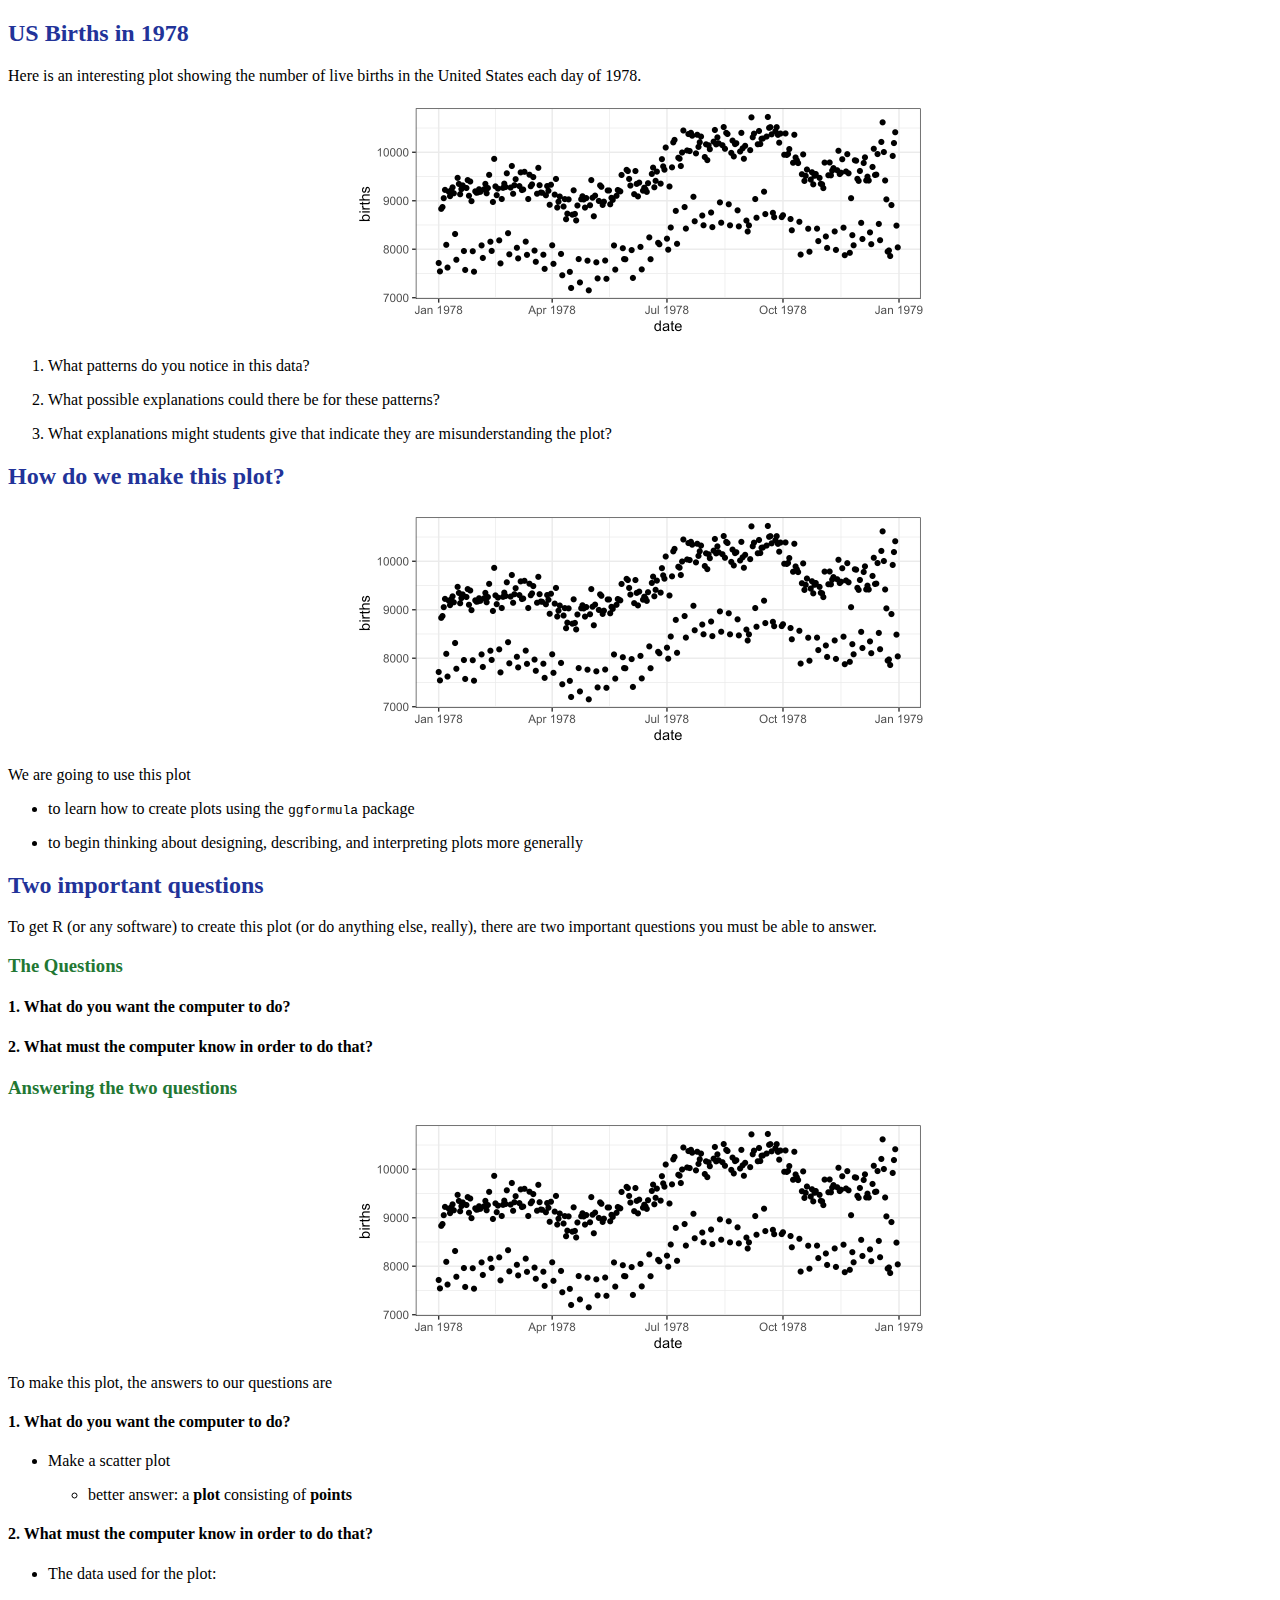
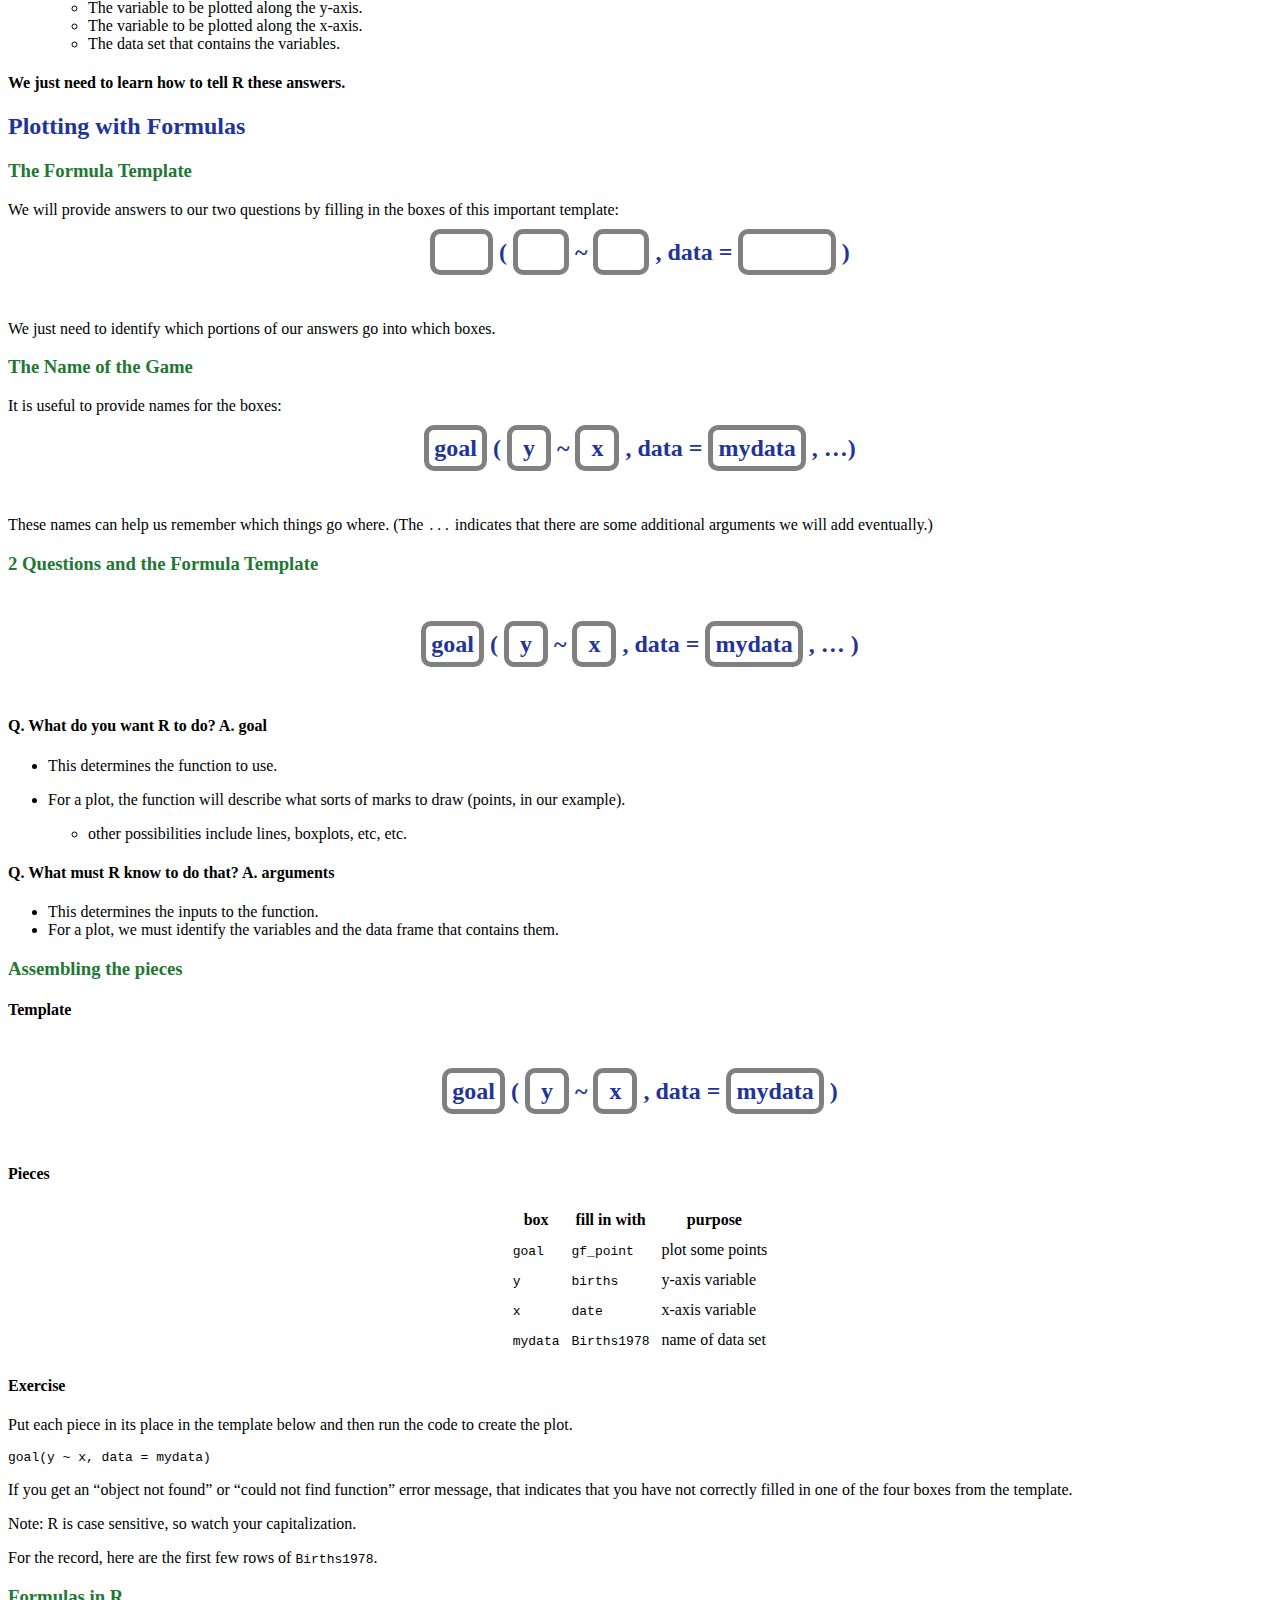
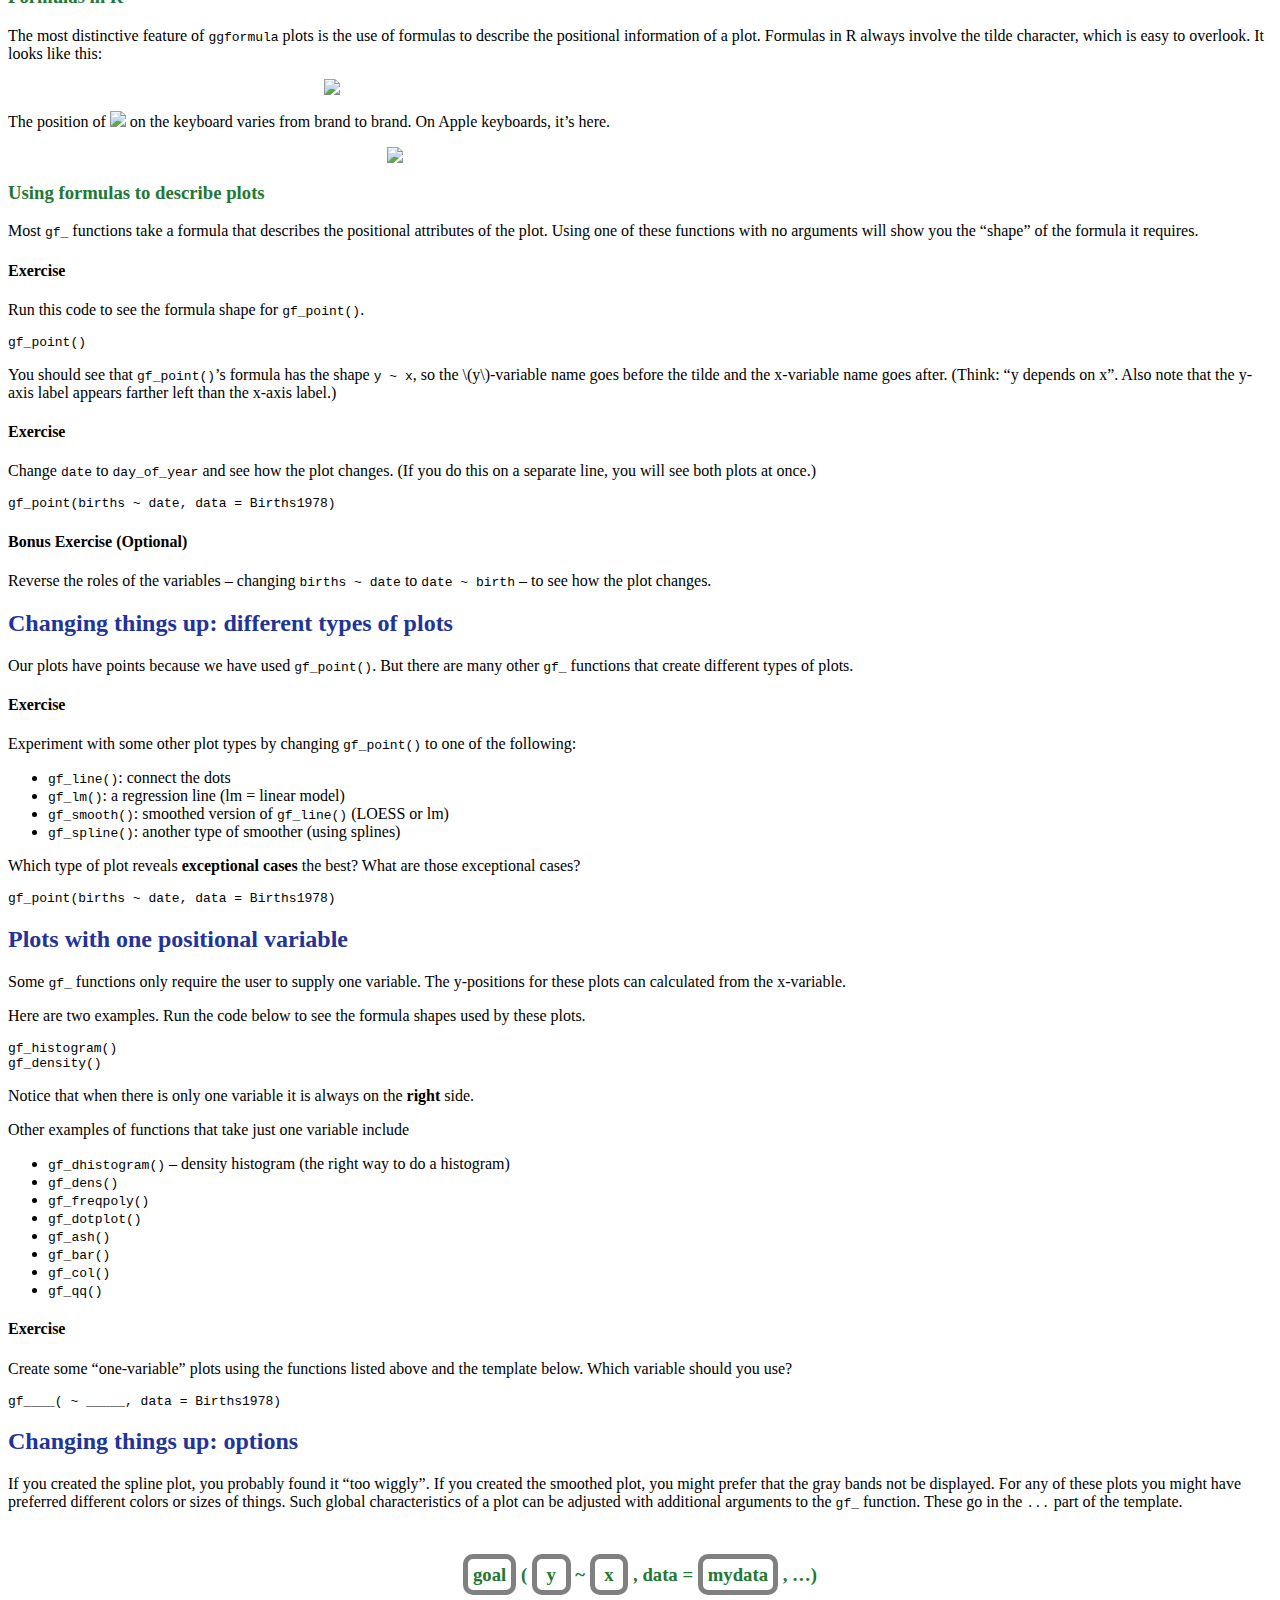
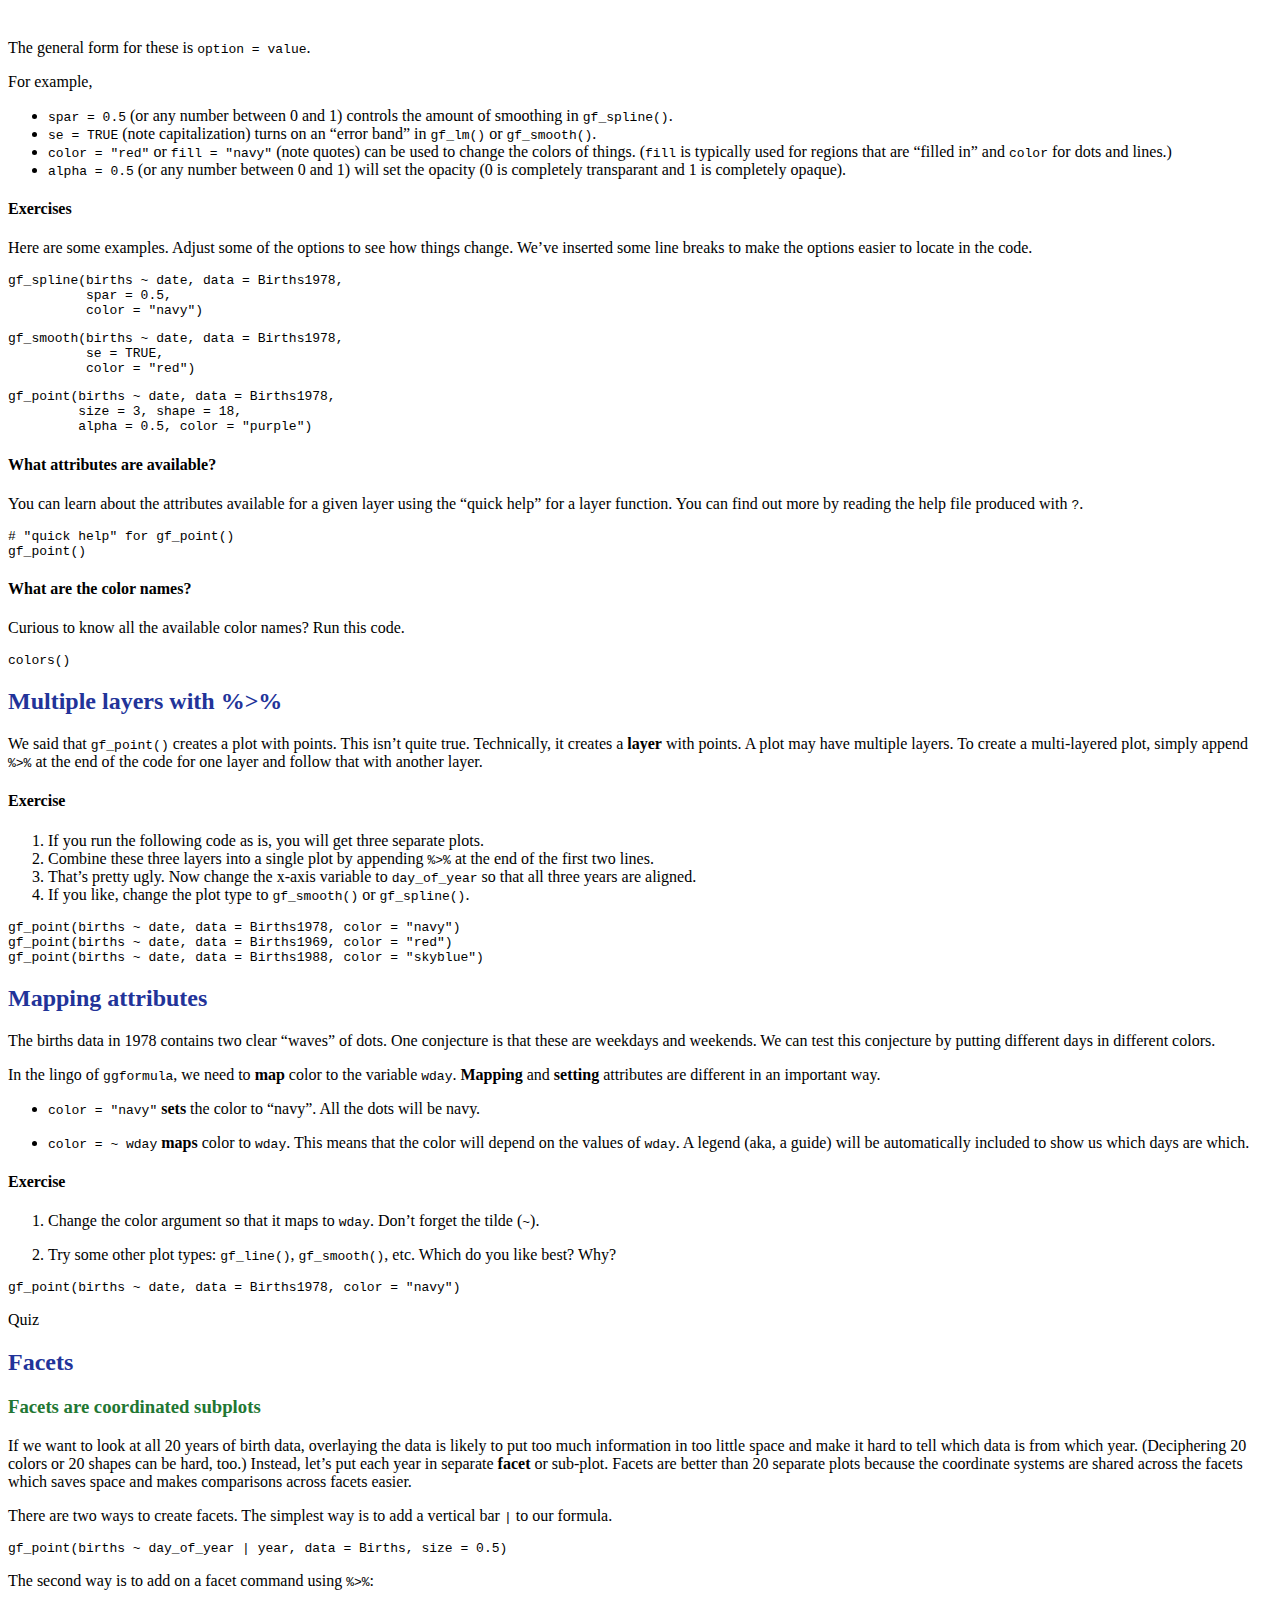
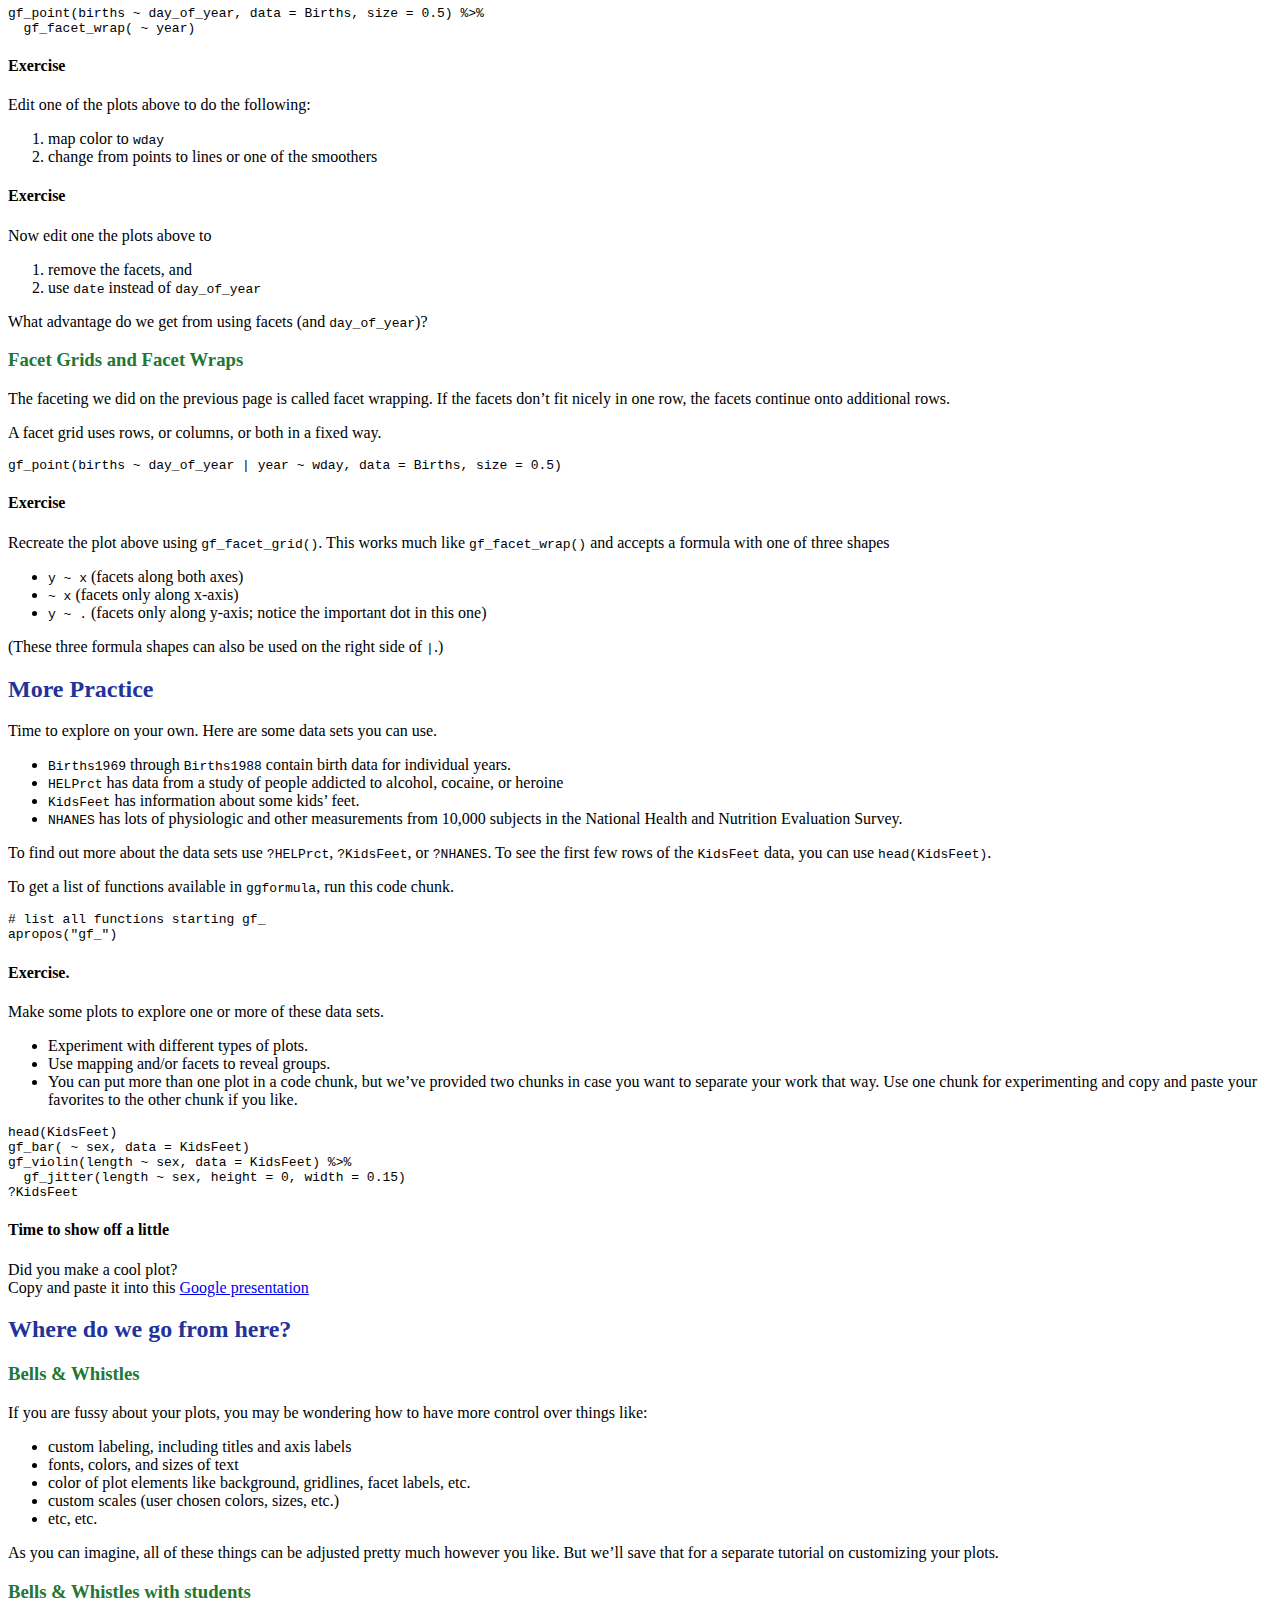
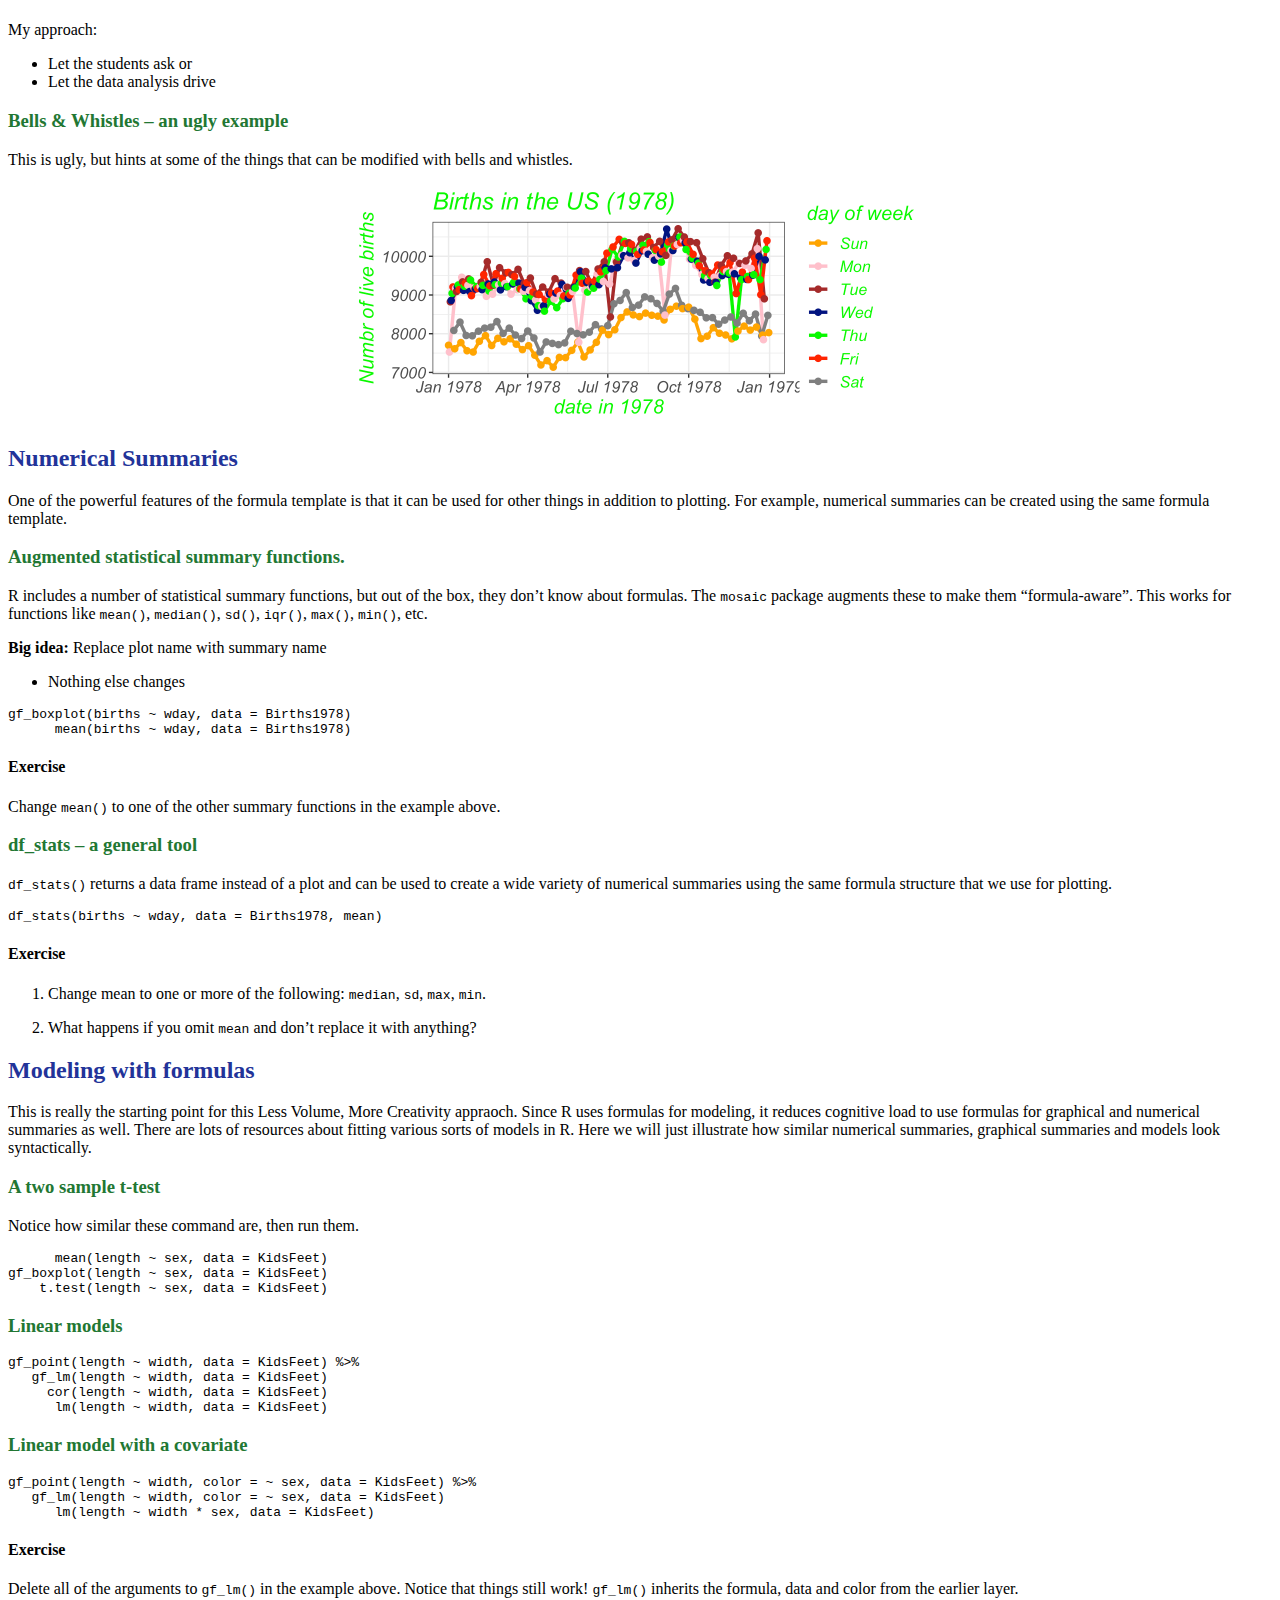
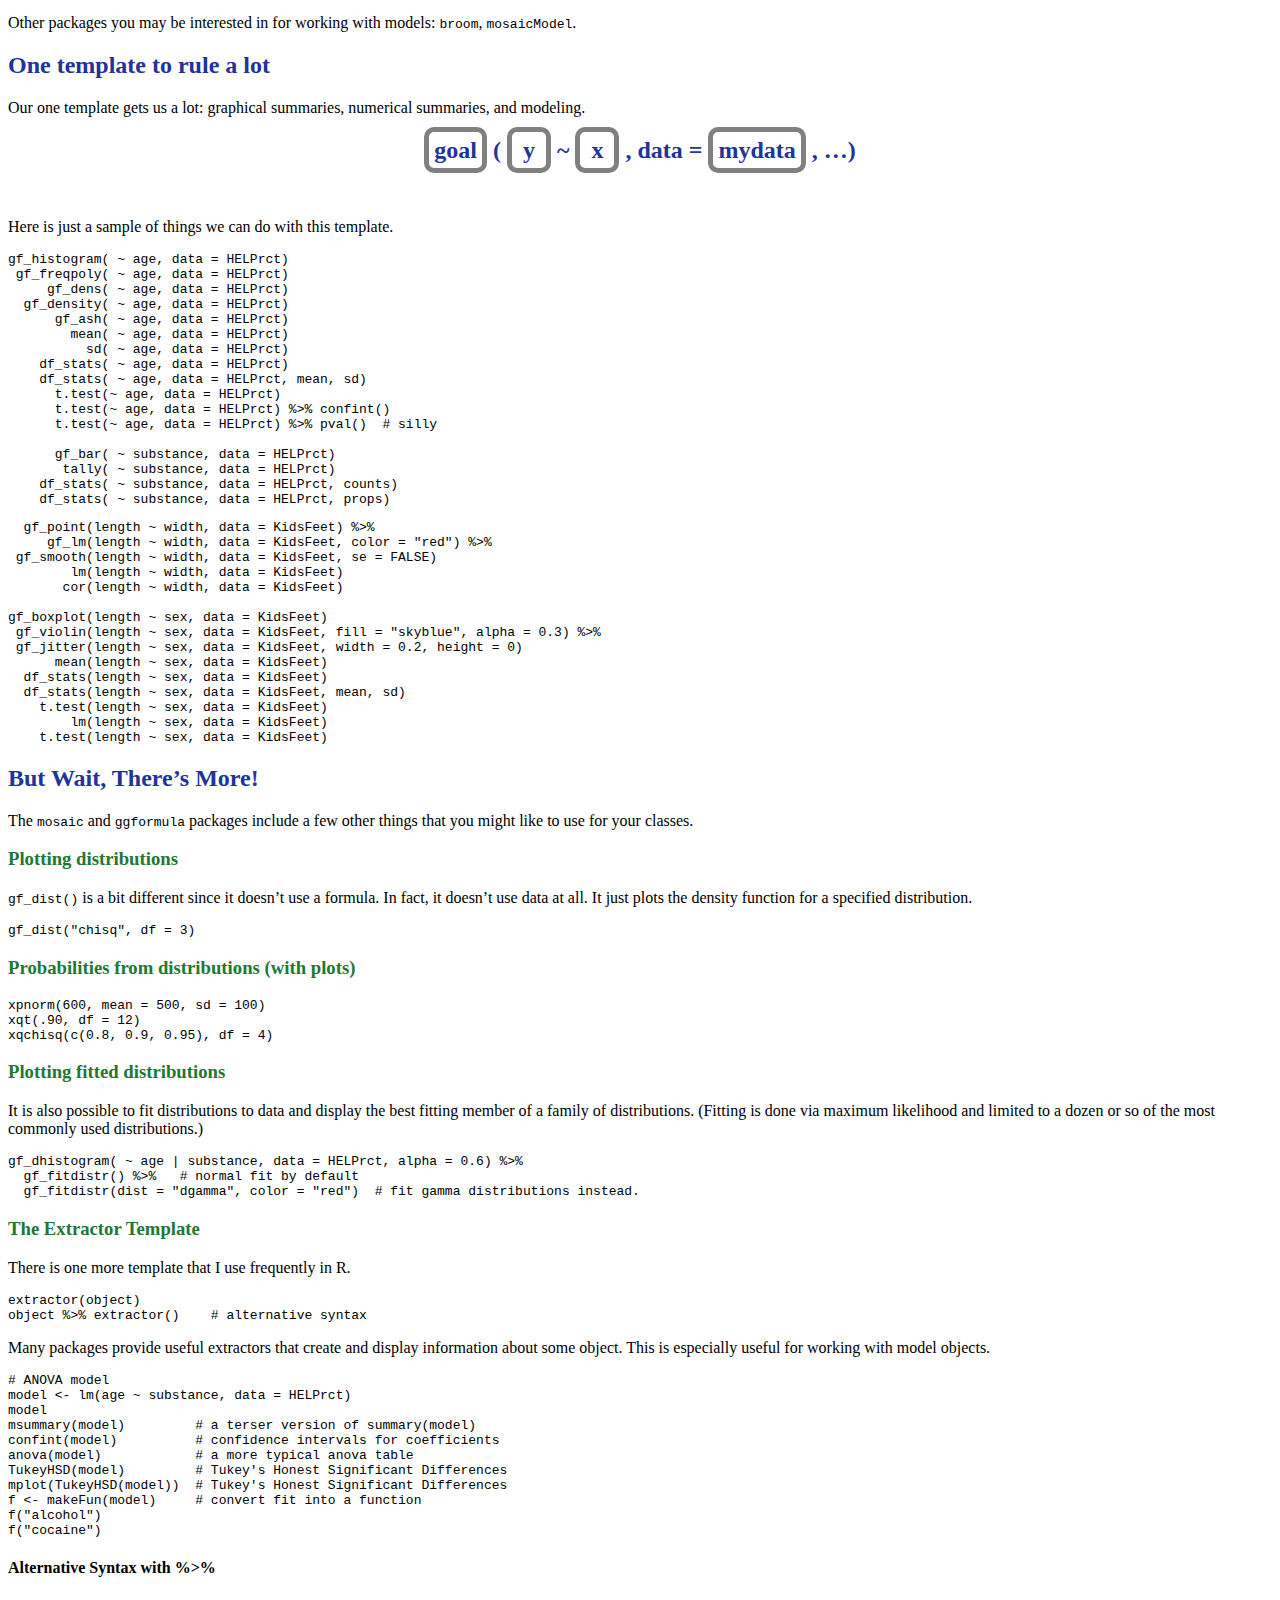
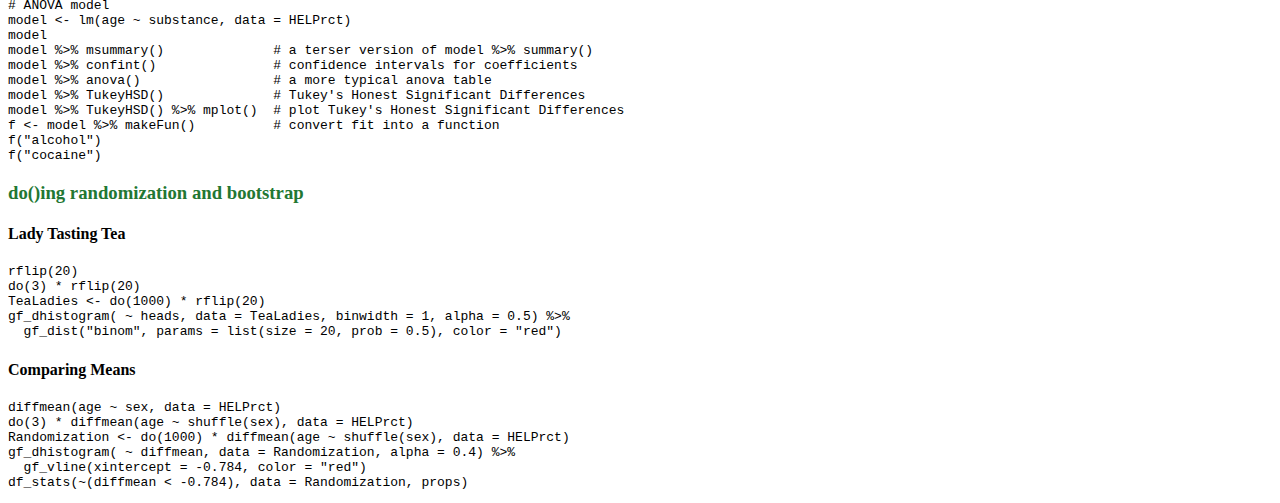
==== commit 78f3c459: "move images so rsconnect works" ====
--- a/docs/less-volume/tutorial/less-volume-np2019.html
+++ b/docs/less-volume/tutorial/less-volume-np2019.html
@@ -24,12 +24,84 @@
   }
 </style>
 <script type="text/javascript">
-if (window.hljs && document.readyState && document.readyState === "complete") {
-   window.setTimeout(function() {
-      hljs.initHighlighting();
-   }, 0);
-}
-</script>
+if (window.hljs) {
+  hljs.configure({languages: []});
+  hljs.initHighlightingOnLoad();
+  if (document.readyState && document.readyState === "complete") {
+    window.setTimeout(function() { hljs.initHighlighting(); }, 0);
+  }
+}
+</script>
+
+<!-- taken from https://github.com/rstudio/rmarkdown/blob/67b7f5fc779e4cfdfd0f021d3d7745b6b6e17149/inst/rmd/h/default.html#L296-L362 -->
+<!-- tabsets -->
+
+<style type="text/css">
+.tabset-dropdown > .nav-tabs {
+  display: inline-table;
+  max-height: 500px;
+  min-height: 44px;
+  overflow-y: auto;
+  background: white;
+  border: 1px solid #ddd;
+  border-radius: 4px;
+}
+
+.tabset-dropdown > .nav-tabs > li.active:before {
+  content: "";
+  font-family: 'Glyphicons Halflings';
+  display: inline-block;
+  padding: 10px;
+  border-right: 1px solid #ddd;
+}
+
+.tabset-dropdown > .nav-tabs.nav-tabs-open > li.active:before {
+  content: "&#xe258;";
+  border: none;
+}
+
+.tabset-dropdown > .nav-tabs.nav-tabs-open:before {
+  content: "";
+  font-family: 'Glyphicons Halflings';
+  display: inline-block;
+  padding: 10px;
+  border-right: 1px solid #ddd;
+}
+
+.tabset-dropdown > .nav-tabs > li.active {
+  display: block;
+}
+
+.tabset-dropdown > .nav-tabs > li > a,
+.tabset-dropdown > .nav-tabs > li > a:focus,
+.tabset-dropdown > .nav-tabs > li > a:hover {
+  border: none;
+  display: inline-block;
+  border-radius: 4px;
+}
+
+.tabset-dropdown > .nav-tabs.nav-tabs-open > li {
+  display: block;
+  float: none;
+}
+
+.tabset-dropdown > .nav-tabs > li {
+  display: none;
+}
+</style>
+
+<script>
+$(document).ready(function () {
+  window.buildTabsets("section-TOC");
+});
+
+$(document).ready(function () {
+  $('.tabset-dropdown > .nav-tabs > li').click(function () {
+    $(this).parent().toggleClass('nav-tabs-open')
+  });
+});
+</script>
+<!-- end tabsets -->
 
 
 
@@ -289,11 +361,11 @@
 <div id="section-formulas-in-r" class="section level3">
 <h3>Formulas in R</h3>
 <p>The most distinctive feature of <code>ggformula</code> plots is the use of formulas to describe the positional information of a plot. Formulas in R always involve the tilde character, which is easy to overlook. It looks like this:</p>
-<p><img src="../../images/tilde.png" width="50%" style="display: block; margin: auto;" /></p>
-<p>The position of <img src="../../images/tilde-small.png" /> on the keyboard varies from brand to brand. On Apple keyboards, it’s here.</p>
-<p><img src="../../images/keyboard-tilde.png" width="40%" style="display: block; margin: auto;" /></p>
+<p><img src="images/tilde.png" width="50%" style="display: block; margin: auto;" /></p>
+<p>The position of <img src="images/tilde-small.png" /> on the keyboard varies from brand to brand. On Apple keyboards, it’s here.</p>
+<p><img src="images/keyboard-tilde.png" width="40%" style="display: block; margin: auto;" /></p>
 <!-- #### Exercise -->
-<!-- Find the ![](../../images/tilde-small.png) on your keyboard and type `births ~ date` in  -->
+<!-- Find the ![](images/tilde-small.png) on your keyboard and type `births ~ date` in  -->
 <!-- the code block.  That's the formula we need for our plot. -->
 <!-- ```{r type-tilde, exercise=TRUE, exercise.lines = 2} -->
 <!-- ``` -->
@@ -474,37 +546,15 @@
 <pre class="text"><code>gf_point(births ~ date, data = Births1978, color = &quot;navy&quot;)</code></pre>
 <script type="application/json" data-opts-chunk="1">{"fig.width":6,"fig.height":2.5,"fig.retina":2,"fig.align":"center","fig.keep":"high","fig.show":"asis","out.width":576,"warning":true,"error":false,"message":true,"exercise.df_print":"paged","exercise.checker":"NULL"}</script>
 </div>
-<div class="panel panel-default">
-<div class="panel-heading tutorial-panel-heading">Quiz</div>
-<table class="table quiz-table">
-<tr>
-<td>
-
-<div id="htmlwidget-07193ee44ce6048045d6" style="width:100%;height:auto;", class = "quiz html-widget">
-<div class="panel panel-default">
-<div class="panel-body quizArea">
-</div>
-</div>
-</div>
-
-<script type="application/json" data-for="htmlwidget-07193ee44ce6048045d6">{"x":{"question":"Does it appear that the conjecture about weekends is generally correct?","answers":[{"option":"yes","correct":true,"message":null},{"option":"no","correct":false,"message":null}],"label":"color-mapping-quiz-1","skipStartButton":true,"perQuestionResponseAnswers":true,"perQuestionResponseMessaging":true,"preventUnanswered":true,"displayQuestionCount":false,"displayQuestionNumber":false,"disableRanking":true,"nextQuestionText":"","checkAnswerText":"Submit Answer","allowRetry":false,"randomSortAnswers":false,"json":{"info":{"name":"","main":""},"questions":[{"q":"Does it appear that the conjecture about weekends is generally correct?","a":[{"option":"yes","correct":true,"message":null},{"option":"no","correct":false,"message":null}],"correct":"Correct!","incorrect":"Incorrect."}]}},"evals":[],"jsHooks":[]}</script>
-</td>
-</tr>
-<tr>
-<td>
-
-<div id="htmlwidget-ad2219ad5121d362e02e" style="width:100%;height:auto;", class = "quiz html-widget">
-<div class="panel panel-default">
-<div class="panel-body quizArea">
-</div>
-</div>
-</div>
-
-<script type="application/json" data-for="htmlwidget-ad2219ad5121d362e02e">{"x":{"question":"What happens if you omit the <code>~<\/code> before <code>~wday<\/code>?","answers":[{"option":"It works just the same.  The tilde isn&#39;t required.","correct":false,"message":null},{"option":"All the dots are the same color.","correct":false,"message":null},{"option":"There is an error message: &#39;wday&#39; not found.","correct":true,"message":null}],"label":"color-mapping-quiz-2","skipStartButton":true,"perQuestionResponseAnswers":true,"perQuestionResponseMessaging":true,"preventUnanswered":true,"displayQuestionCount":false,"displayQuestionNumber":false,"disableRanking":true,"nextQuestionText":"","checkAnswerText":"Submit Answer","allowRetry":false,"randomSortAnswers":false,"json":{"info":{"name":"","main":""},"questions":[{"q":"What happens if you omit the <code>~<\/code> before <code>~wday<\/code>?","a":[{"option":"It works just the same.  The tilde isn&#39;t required.","correct":false,"message":null},{"option":"All the dots are the same color.","correct":false,"message":null},{"option":"There is an error message: &#39;wday&#39; not found.","correct":true,"message":null}],"correct":"Correct!","incorrect":"Incorrect."}]}},"evals":[],"jsHooks":[]}</script>
-</td>
-</tr>
-</table>
-</div>
+<p><div class="panel-heading tutorial-panel-heading">Quiz</div><div data-label="color-mapping-quiz-1" class="tutorial-question">
+<div id="color-mapping-quiz-1-answer_container" class="shiny-html-output"></div>
+<div id="color-mapping-quiz-1-message_container" class="shiny-html-output"></div>
+<div id="color-mapping-quiz-1-action_button_container" class="shiny-html-output"></div>
+</div><div data-label="color-mapping-quiz-2" class="tutorial-question">
+<div id="color-mapping-quiz-2-answer_container" class="shiny-html-output"></div>
+<div id="color-mapping-quiz-2-message_container" class="shiny-html-output"></div>
+<div id="color-mapping-quiz-2-action_button_container" class="shiny-html-output"></div>
+</div></p>
 </div>
 </div>
 <div id="section-facets" class="section level2">
@@ -975,6 +1025,14 @@
 </script>
  
 <script type="application/shiny-prerendered" data-context="server">
+learnr:::question_prerendered_chunk(structure(list(type = "radio", label = "color-mapping-quiz-1",     question = structure("Does it appear that the conjecture about weekends is generally correct?", html = TRUE, class = c("html",     "character")), answers = list(structure(list(id = "lnr_ans_c4b7f3a",         option = "yes", label = structure("yes", html = TRUE, class = c("html",         "character")), is_correct = TRUE, message = NULL), class = c("tutorial_question_answer",     "tutorial_quiz_answer")), structure(list(id = "lnr_ans_339f9ce",         option = "no", label = structure("no", html = TRUE, class = c("html",         "character")), is_correct = FALSE, message = NULL), class = c("tutorial_question_answer",     "tutorial_quiz_answer"))), button_labels = list(submit = structure("Submit Answer", html = TRUE, class = c("html",     "character")), try_again = structure("Try Again", html = TRUE, class = c("html",     "character"))), messages = list(correct = structure("Correct!", html = TRUE, class = c("html",     "character")), try_again = structure("Incorrect", html = TRUE, class = c("html",     "character")), incorrect = structure("Incorrect", html = TRUE, class = c("html",     "character")), message = NULL, post_message = NULL), ids = list(        answer = "color-mapping-quiz-1-answer", question = "color-mapping-quiz-1"),     loading = structure("<strong>Loading:<\u002fstrong> \nDoes it appear that the conjecture about weekends is generally correct?\n<br/><br/><br/>", html = TRUE, class = c("html",     "character")), random_answer_order = FALSE, allow_retry = FALSE,     options = list()), class = c("radio", "tutorial_question")))
+</script>
+ 
+<script type="application/shiny-prerendered" data-context="server">
+learnr:::question_prerendered_chunk(structure(list(type = "radio", label = "color-mapping-quiz-2",     question = structure("What happens if you omit the <code>~<\u002fcode> before <code>~wday<\u002fcode>?", html = TRUE, class = c("html",     "character")), answers = list(structure(list(id = "lnr_ans_4d97c44",         option = "It works just the same.  The tilde isn't required.",         label = structure("It works just the same.  The tilde isn&#39;t required.", html = TRUE, class = c("html",         "character")), is_correct = FALSE, message = NULL), class = c("tutorial_question_answer",     "tutorial_quiz_answer")), structure(list(id = "lnr_ans_5a5a8aa",         option = "All the dots are the same color.", label = structure("All the dots are the same color.", html = TRUE, class = c("html",         "character")), is_correct = FALSE, message = NULL), class = c("tutorial_question_answer",     "tutorial_quiz_answer")), structure(list(id = "lnr_ans_8d7518b",         option = "There is an error message: 'wday' not found.",         label = structure("There is an error message: &#39;wday&#39; not found.", html = TRUE, class = c("html",         "character")), is_correct = TRUE, message = NULL), class = c("tutorial_question_answer",     "tutorial_quiz_answer"))), button_labels = list(submit = structure("Submit Answer", html = TRUE, class = c("html",     "character")), try_again = structure("Try Again", html = TRUE, class = c("html",     "character"))), messages = list(correct = structure("Correct!", html = TRUE, class = c("html",     "character")), try_again = structure("Incorrect", html = TRUE, class = c("html",     "character")), incorrect = structure("Incorrect", html = TRUE, class = c("html",     "character")), message = NULL, post_message = NULL), ids = list(        answer = "color-mapping-quiz-2-answer", question = "color-mapping-quiz-2"),     loading = structure("<strong>Loading:<\u002fstrong> \nWhat happens if you omit the <code>~<\u002fcode> before <code>~wday<\u002fcode>?\n<br/><br/><br/>", html = TRUE, class = c("html",     "character")), random_answer_order = FALSE, allow_retry = FALSE,     options = list()), class = c("radio", "tutorial_question")))
+</script>
+ 
+<script type="application/shiny-prerendered" data-context="server">
 `tutorial-exercise-births-facets-result` <- learnr:::setup_exercise_handler(reactive(req(input$`tutorial-exercise-births-facets-code-editor`)), session)
 output$`tutorial-exercise-births-facets-output` <- renderUI({
   `tutorial-exercise-births-facets-result`()
@@ -1136,12 +1194,12 @@
 </script>
  <!--html_preserve-->
 <script type="application/shiny-prerendered" data-context="dependencies">
-{"type":"list","attributes":{},"value":[{"type":"list","attributes":{"names":{"type":"character","attributes":{},"value":["name","version","src","meta","script","stylesheet","head","attachment","package","all_files","pkgVersion"]},"class":{"type":"character","attributes":{},"value":["html_dependency"]}},"value":[{"type":"character","attributes":{},"value":["jquery"]},{"type":"character","attributes":{},"value":["1.11.3"]},{"type":"list","attributes":{"names":{"type":"character","attributes":{},"value":["file"]}},"value":[{"type":"character","attributes":{},"value":["rmd/h/jquery"]}]},{"type":"NULL"},{"type":"character","attributes":{},"value":["jquery.min.js"]},{"type":"NULL"},{"type":"NULL"},{"type":"NULL"},{"type":"character","attributes":{},"value":["rmarkdown"]},{"type":"logical","attributes":{},"value":[true]},{"type":"character","attributes":{},"value":["1.13"]}]},{"type":"list","attributes":{"names":{"type":"character","attributes":{},"value":["name","version","src","meta","script","stylesheet","head","attachment","package","all_files","pkgVersion"]},"class":{"type":"character","attributes":{},"value":["html_dependency"]}},"value":[{"type":"character","attributes":{},"value":["bootstrap"]},{"type":"character","attributes":{},"value":["3.3.5"]},{"type":"list","attributes":{"names":{"type":"character","attributes":{},"value":["file"]}},"value":[{"type":"character","attributes":{},"value":["rmd/h/bootstrap"]}]},{"type":"list","attributes":{"names":{"type":"character","attributes":{},"value":["viewport"]}},"value":[{"type":"character","attributes":{},"value":["width=device-width, initial-scale=1"]}]},{"type":"character","attributes":{},"value":["js/bootstrap.min.js","shim/html5shiv.min.js","shim/respond.min.js"]},{"type":"character","attributes":{},"value":["css/cerulean.min.css"]},{"type":"NULL"},{"type":"NULL"},{"type":"character","attributes":{},"value":["rmarkdown"]},{"type":"logical","attributes":{},"value":[true]},{"type":"character","attributes":{},"value":["1.13"]}]},{"type":"list","attributes":{"names":{"type":"character","attributes":{},"value":["name","version","src","meta","script","stylesheet","head","attachment","package","all_files","pkgVersion"]},"class":{"type":"character","attributes":{},"value":["html_dependency"]}},"value":[{"type":"character","attributes":{},"value":["pagedtable"]},{"type":"character","attributes":{},"value":["1.1"]},{"type":"list","attributes":{"names":{"type":"character","attributes":{},"value":["file"]}},"value":[{"type":"character","attributes":{},"value":["rmd/h/pagedtable-1.1"]}]},{"type":"NULL"},{"type":"character","attributes":{},"value":["js/pagedtable.js"]},{"type":"character","attributes":{},"value":["css/pagedtable.css"]},{"type":"NULL"},{"type":"NULL"},{"type":"character","attributes":{},"value":["rmarkdown"]},{"type":"logical","attributes":{},"value":[true]},{"type":"character","attributes":{},"value":["1.13"]}]},{"type":"list","attributes":{"names":{"type":"character","attributes":{},"value":["name","version","src","meta","script","stylesheet","head","attachment","package","all_files","pkgVersion"]},"class":{"type":"character","attributes":{},"value":["html_dependency"]}},"value":[{"type":"character","attributes":{},"value":["highlightjs"]},{"type":"character","attributes":{},"value":["9.12.0"]},{"type":"list","attributes":{"names":{"type":"character","attributes":{},"value":["file"]}},"value":[{"type":"character","attributes":{},"value":["rmd/h/highlightjs"]}]},{"type":"NULL"},{"type":"character","attributes":{},"value":["highlight.js"]},{"type":"character","attributes":{},"value":["textmate.css"]},{"type":"NULL"},{"type":"NULL"},{"type":"character","attributes":{},"value":["rmarkdown"]},{"type":"logical","attributes":{},"value":[true]},{"type":"character","attributes":{},"value":["1.13"]}]},{"type":"list","attributes":{"names":{"type":"character","attributes":{},"value":["name","version","src","meta","script","stylesheet","head","attachment","package","all_files","pkgVersion"]},"class":{"type":"character","attributes":{},"value":["html_dependency"]}},"value":[{"type":"character","attributes":{},"value":["tutorial"]},{"type":"character","attributes":{},"value":["0.9.2.1"]},{"type":"list","attributes":{"names":{"type":"character","attributes":{},"value":["file"]}},"value":[{"type":"character","attributes":{},"value":["lib/tutorial"]}]},{"type":"NULL"},{"type":"character","attributes":{},"value":["tutorial.js"]},{"type":"character","attributes":{},"value":["tutorial.css"]},{"type":"NULL"},{"type":"NULL"},{"type":"character","attributes":{},"value":["learnr"]},{"type":"logical","attributes":{},"value":[true]},{"type":"character","attributes":{},"value":["0.9.2.1"]}]},{"type":"list","attributes":{"names":{"type":"character","attributes":{},"value":["name","version","src","meta","script","stylesheet","head","attachment","package","all_files","pkgVersion"]},"class":{"type":"character","attributes":{},"value":["html_dependency"]}},"value":[{"type":"character","attributes":{},"value":["tutorial-autocompletion"]},{"type":"character","attributes":{},"value":["0.9.2.1"]},{"type":"list","attributes":{"names":{"type":"character","attributes":{},"value":["file"]}},"value":[{"type":"character","attributes":{},"value":["lib/tutorial"]}]},{"type":"NULL"},{"type":"character","attributes":{},"value":["tutorial-autocompletion.js"]},{"type":"NULL"},{"type":"NULL"},{"type":"NULL"},{"type":"character","attributes":{},"value":["learnr"]},{"type":"logical","attributes":{},"value":[true]},{"type":"character","attributes":{},"value":["0.9.2.1"]}]},{"type":"list","attributes":{"names":{"type":"character","attributes":{},"value":["name","version","src","meta","script","stylesheet","head","attachment","package","all_files","pkgVersion"]},"class":{"type":"character","attributes":{},"value":["html_dependency"]}},"value":[{"type":"character","attributes":{},"value":["tutorial-diagnostics"]},{"type":"character","attributes":{},"value":["0.9.2.1"]},{"type":"list","attributes":{"names":{"type":"character","attributes":{},"value":["file"]}},"value":[{"type":"character","attributes":{},"value":["lib/tutorial"]}]},{"type":"NULL"},{"type":"character","attributes":{},"value":["tutorial-diagnostics.js"]},{"type":"NULL"},{"type":"NULL"},{"type":"NULL"},{"type":"character","attributes":{},"value":["learnr"]},{"type":"logical","attributes":{},"value":[true]},{"type":"character","attributes":{},"value":["0.9.2.1"]}]},{"type":"list","attributes":{"names":{"type":"character","attributes":{},"value":["name","version","src","meta","script","stylesheet","head","attachment","package","all_files","pkgVersion"]},"class":{"type":"character","attributes":{},"value":["html_dependency"]}},"value":[{"type":"character","attributes":{},"value":["tutorial-format"]},{"type":"character","attributes":{},"value":["0.9.2.1"]},{"type":"list","attributes":{"names":{"type":"character","attributes":{},"value":["file"]}},"value":[{"type":"character","attributes":{},"value":["rmarkdown/templates/tutorial/resources"]}]},{"type":"NULL"},{"type":"character","attributes":{},"value":["tutorial-format.js"]},{"type":"character","attributes":{},"value":["tutorial-format.css","rstudio-theme.css"]},{"type":"NULL"},{"type":"NULL"},{"type":"character","attributes":{},"value":["learnr"]},{"type":"logical","attributes":{},"value":[true]},{"type":"character","attributes":{},"value":["0.9.2.1"]}]},{"type":"list","attributes":{"names":{"type":"character","attributes":{},"value":["name","version","src","meta","script","stylesheet","head","attachment","package","all_files","pkgVersion"]},"class":{"type":"character","attributes":{},"value":["html_dependency"]}},"value":[{"type":"character","attributes":{},"value":["jquery"]},{"type":"character","attributes":{},"value":["1.11.3"]},{"type":"list","attributes":{"names":{"type":"character","attributes":{},"value":["file"]}},"value":[{"type":"character","attributes":{},"value":["rmd/h/jquery"]}]},{"type":"NULL"},{"type":"character","attributes":{},"value":["jquery.min.js"]},{"type":"NULL"},{"type":"NULL"},{"type":"NULL"},{"type":"character","attributes":{},"value":["rmarkdown"]},{"type":"logical","attributes":{},"value":[true]},{"type":"character","attributes":{},"value":["1.13"]}]},{"type":"list","attributes":{"names":{"type":"character","attributes":{},"value":["name","version","src","meta","script","stylesheet","head","attachment","package","all_files","pkgVersion"]},"class":{"type":"character","attributes":{},"value":["html_dependency"]}},"value":[{"type":"character","attributes":{},"value":["font-awesome"]},{"type":"character","attributes":{},"value":["5.1.0"]},{"type":"list","attributes":{"names":{"type":"character","attributes":{},"value":["file"]}},"value":[{"type":"character","attributes":{},"value":["rmd/h/fontawesome"]}]},{"type":"NULL"},{"type":"NULL"},{"type":"character","attributes":{},"value":["css/all.css","css/v4-shims.css"]},{"type":"NULL"},{"type":"NULL"},{"type":"character","attributes":{},"value":["rmarkdown"]},{"type":"logical","attributes":{},"value":[true]},{"type":"character","attributes":{},"value":["1.13"]}]},{"type":"list","attributes":{"names":{"type":"character","attributes":{},"value":["name","version","src","meta","script","stylesheet","head","attachment","package","all_files","pkgVersion"]},"class":{"type":"character","attributes":{},"value":["html_dependency"]}},"value":[{"type":"character","attributes":{},"value":["bootbox"]},{"type":"character","attributes":{},"value":["4.4.0"]},{"type":"list","attributes":{"names":{"type":"character","attributes":{},"value":["file"]}},"value":[{"type":"character","attributes":{},"value":["lib/bootbox"]}]},{"type":"NULL"},{"type":"character","attributes":{},"value":["bootbox.min.js"]},{"type":"NULL"},{"type":"NULL"},{"type":"NULL"},{"type":"character","attributes":{},"value":["learnr"]},{"type":"logical","attributes":{},"value":[true]},{"type":"character","attributes":{},"value":["0.9.2.1"]}]},{"type":"list","attributes":{"names":{"type":"character","attributes":{},"value":["name","version","src","meta","script","stylesheet","head","attachment","package","all_files","pkgVersion"]},"class":{"type":"character","attributes":{},"value":["html_dependency"]}},"value":[{"type":"character","attributes":{},"value":["localforage"]},{"type":"character","attributes":{},"value":["1.5"]},{"type":"list","attributes":{"names":{"type":"character","attributes":{},"value":["file"]}},"value":[{"type":"character","attributes":{},"value":["lib/localforage"]}]},{"type":"NULL"},{"type":"character","attributes":{},"value":["localforage.min.js"]},{"type":"NULL"},{"type":"NULL"},{"type":"NULL"},{"type":"character","attributes":{},"value":["learnr"]},{"type":"logical","attributes":{},"value":[true]},{"type":"character","attributes":{},"value":["0.9.2.1"]}]},{"type":"list","attributes":{"names":{"type":"character","attributes":{},"value":["name","version","src","meta","script","stylesheet","head","attachment","package","all_files","pkgVersion"]},"class":{"type":"character","attributes":{},"value":["html_dependency"]}},"value":[{"type":"character","attributes":{},"value":["tutorial"]},{"type":"character","attributes":{},"value":["0.9.2.1"]},{"type":"list","attributes":{"names":{"type":"character","attributes":{},"value":["file"]}},"value":[{"type":"character","attributes":{},"value":["lib/tutorial"]}]},{"type":"NULL"},{"type":"character","attributes":{},"value":["tutorial.js"]},{"type":"character","attributes":{},"value":["tutorial.css"]},{"type":"NULL"},{"type":"NULL"},{"type":"character","attributes":{},"value":["learnr"]},{"type":"logical","attributes":{},"value":[true]},{"type":"character","attributes":{},"value":["0.9.2.1"]}]},{"type":"list","attributes":{"names":{"type":"character","attributes":{},"value":["name","version","src","meta","script","stylesheet","head","attachment","package","all_files","pkgVersion"]},"class":{"type":"character","attributes":{},"value":["html_dependency"]}},"value":[{"type":"character","attributes":{},"value":["tutorial-autocompletion"]},{"type":"character","attributes":{},"value":["0.9.2.1"]},{"type":"list","attributes":{"names":{"type":"character","attributes":{},"value":["file"]}},"value":[{"type":"character","attributes":{},"value":["lib/tutorial"]}]},{"type":"NULL"},{"type":"character","attributes":{},"value":["tutorial-autocompletion.js"]},{"type":"NULL"},{"type":"NULL"},{"type":"NULL"},{"type":"character","attributes":{},"value":["learnr"]},{"type":"logical","attributes":{},"value":[true]},{"type":"character","attributes":{},"value":["0.9.2.1"]}]},{"type":"list","attributes":{"names":{"type":"character","attributes":{},"value":["name","version","src","meta","script","stylesheet","head","attachment","package","all_files","pkgVersion"]},"class":{"type":"character","attributes":{},"value":["html_dependency"]}},"value":[{"type":"character","attributes":{},"value":["tutorial-diagnostics"]},{"type":"character","attributes":{},"value":["0.9.2.1"]},{"type":"list","attributes":{"names":{"type":"character","attributes":{},"value":["file"]}},"value":[{"type":"character","attributes":{},"value":["lib/tutorial"]}]},{"type":"NULL"},{"type":"character","attributes":{},"value":["tutorial-diagnostics.js"]},{"type":"NULL"},{"type":"NULL"},{"type":"NULL"},{"type":"character","attributes":{},"value":["learnr"]},{"type":"logical","attributes":{},"value":[true]},{"type":"character","attributes":{},"value":["0.9.2.1"]}]},{"type":"list","attributes":{"names":{"type":"character","attributes":{},"value":["name","version","src","meta","script","stylesheet","head","attachment","package","all_files","pkgVersion"]},"class":{"type":"character","attributes":{},"value":["html_dependency"]}},"value":[{"type":"character","attributes":{},"value":["ace"]},{"type":"character","attributes":{},"value":["1.2.6"]},{"type":"list","attributes":{"names":{"type":"character","attributes":{},"value":["file"]}},"value":[{"type":"character","attributes":{},"value":["lib/ace"]}]},{"type":"NULL"},{"type":"character","attributes":{},"value":["ace.js"]},{"type":"NULL"},{"type":"NULL"},{"type":"NULL"},{"type":"character","attributes":{},"value":["learnr"]},{"type":"logical","attributes":{},"value":[true]},{"type":"character","attributes":{},"value":["0.9.2.1"]}]},{"type":"list","attributes":{"names":{"type":"character","attributes":{},"value":["name","version","src","meta","script","stylesheet","head","attachment","package","all_files","pkgVersion"]},"class":{"type":"character","attributes":{},"value":["html_dependency"]}},"value":[{"type":"character","attributes":{},"value":["clipboardjs"]},{"type":"character","attributes":{},"value":["1.5.15"]},{"type":"list","attributes":{"names":{"type":"character","attributes":{},"value":["file"]}},"value":[{"type":"character","attributes":{},"value":["lib/clipboardjs"]}]},{"type":"NULL"},{"type":"character","attributes":{},"value":["clipboard.min.js"]},{"type":"NULL"},{"type":"NULL"},{"type":"NULL"},{"type":"character","attributes":{},"value":["learnr"]},{"type":"logical","attributes":{},"value":[true]},{"type":"character","attributes":{},"value":["0.9.2.1"]}]},{"type":"list","attributes":{"names":{"type":"character","attributes":{},"value":["name","version","src","meta","script","stylesheet","head","attachment","package","all_files","pkgVersion"]},"class":{"type":"character","attributes":{},"value":["html_dependency"]}},"value":[{"type":"character","attributes":{},"value":["ace"]},{"type":"character","attributes":{},"value":["1.2.6"]},{"type":"list","attributes":{"names":{"type":"character","attributes":{},"value":["file"]}},"value":[{"type":"character","attributes":{},"value":["lib/ace"]}]},{"type":"NULL"},{"type":"character","attributes":{},"value":["ace.js"]},{"type":"NULL"},{"type":"NULL"},{"type":"NULL"},{"type":"character","attributes":{},"value":["learnr"]},{"type":"logical","attributes":{},"value":[true]},{"type":"character","attributes":{},"value":["0.9.2.1"]}]},{"type":"list","attributes":{"names":{"type":"character","attributes":{},"value":["name","version","src","meta","script","stylesheet","head","attachment","package","all_files","pkgVersion"]},"class":{"type":"character","attributes":{},"value":["html_dependency"]}},"value":[{"type":"character","attributes":{},"value":["clipboardjs"]},{"type":"character","attributes":{},"value":["1.5.15"]},{"type":"list","attributes":{"names":{"type":"character","attributes":{},"value":["file"]}},"value":[{"type":"character","attributes":{},"value":["lib/clipboardjs"]}]},{"type":"NULL"},{"type":"character","attributes":{},"value":["clipboard.min.js"]},{"type":"NULL"},{"type":"NULL"},{"type":"NULL"},{"type":"character","attributes":{},"value":["learnr"]},{"type":"logical","attributes":{},"value":[true]},{"type":"character","attributes":{},"value":["0.9.2.1"]}]},{"type":"list","attributes":{"names":{"type":"character","attributes":{},"value":["name","version","src","meta","script","stylesheet","head","attachment","package","all_files","pkgVersion"]},"class":{"type":"character","attributes":{},"value":["html_dependency"]}},"value":[{"type":"character","attributes":{},"value":["ace"]},{"type":"character","attributes":{},"value":["1.2.6"]},{"type":"list","attributes":{"names":{"type":"character","attributes":{},"value":["file"]}},"value":[{"type":"character","attributes":{},"value":["lib/ace"]}]},{"type":"NULL"},{"type":"character","attributes":{},"value":["ace.js"]},{"type":"NULL"},{"type":"NULL"},{"type":"NULL"},{"type":"character","attributes":{},"value":["learnr"]},{"type":"logical","attributes":{},"value":[true]},{"type":"character","attributes":{},"value":["0.9.2.1"]}]},{"type":"list","attributes":{"names":{"type":"character","attributes":{},"value":["name","version","src","meta","script","stylesheet","head","attachment","package","all_files","pkgVersion"]},"class":{"type":"character","attributes":{},"value":["html_dependency"]}},"value":[{"type":"character","attributes":{},"value":["clipboardjs"]},{"type":"character","attributes":{},"value":["1.5.15"]},{"type":"list","attributes":{"names":{"type":"character","attributes":{},"value":["file"]}},"value":[{"type":"character","attributes":{},"value":["lib/clipboardjs"]}]},{"type":"NULL"},{"type":"character","attributes":{},"value":["clipboard.min.js"]},{"type":"NULL"},{"type":"NULL"},{"type":"NULL"},{"type":"character","attributes":{},"value":["learnr"]},{"type":"logical","attributes":{},"value":[true]},{"type":"character","attributes":{},"value":["0.9.2.1"]}]},{"type":"list","attributes":{"names":{"type":"character","attributes":{},"value":["name","version","src","meta","script","stylesheet","head","attachment","package","all_files","pkgVersion"]},"class":{"type":"character","attributes":{},"value":["html_dependency"]}},"value":[{"type":"character","attributes":{},"value":["ace"]},{"type":"character","attributes":{},"value":["1.2.6"]},{"type":"list","attributes":{"names":{"type":"character","attributes":{},"value":["file"]}},"value":[{"type":"character","attributes":{},"value":["lib/ace"]}]},{"type":"NULL"},{"type":"character","attributes":{},"value":["ace.js"]},{"type":"NULL"},{"type":"NULL"},{"type":"NULL"},{"type":"character","attributes":{},"value":["learnr"]},{"type":"logical","attributes":{},"value":[true]},{"type":"character","attributes":{},"value":["0.9.2.1"]}]},{"type":"list","attributes":{"names":{"type":"character","attributes":{},"value":["name","version","src","meta","script","stylesheet","head","attachment","package","all_files","pkgVersion"]},"class":{"type":"character","attributes":{},"value":["html_dependency"]}},"value":[{"type":"character","attributes":{},"value":["clipboardjs"]},{"type":"character","attributes":{},"value":["1.5.15"]},{"type":"list","attributes":{"names":{"type":"character","attributes":{},"value":["file"]}},"value":[{"type":"character","attributes":{},"value":["lib/clipboardjs"]}]},{"type":"NULL"},{"type":"character","attributes":{},"value":["clipboard.min.js"]},{"type":"NULL"},{"type":"NULL"},{"type":"NULL"},{"type":"character","attributes":{},"value":["learnr"]},{"type":"logical","attributes":{},"value":[true]},{"type":"character","attributes":{},"value":["0.9.2.1"]}]},{"type":"list","attributes":{"names":{"type":"character","attributes":{},"value":["name","version","src","meta","script","stylesheet","head","attachment","package","all_files","pkgVersion"]},"class":{"type":"character","attributes":{},"value":["html_dependency"]}},"value":[{"type":"character","attributes":{},"value":["ace"]},{"type":"character","attributes":{},"value":["1.2.6"]},{"type":"list","attributes":{"names":{"type":"character","attributes":{},"value":["file"]}},"value":[{"type":"character","attributes":{},"value":["lib/ace"]}]},{"type":"NULL"},{"type":"character","attributes":{},"value":["ace.js"]},{"type":"NULL"},{"type":"NULL"},{"type":"NULL"},{"type":"character","attributes":{},"value":["learnr"]},{"type":"logical","attributes":{},"value":[true]},{"type":"character","attributes":{},"value":["0.9.2.1"]}]},{"type":"list","attributes":{"names":{"type":"character","attributes":{},"value":["name","version","src","meta","script","stylesheet","head","attachment","package","all_files","pkgVersion"]},"class":{"type":"character","attributes":{},"value":["html_dependency"]}},"value":[{"type":"character","attributes":{},"value":["clipboardjs"]},{"type":"character","attributes":{},"value":["1.5.15"]},{"type":"list","attributes":{"names":{"type":"character","attributes":{},"value":["file"]}},"value":[{"type":"character","attributes":{},"value":["lib/clipboardjs"]}]},{"type":"NULL"},{"type":"character","attributes":{},"value":["clipboard.min.js"]},{"type":"NULL"},{"type":"NULL"},{"type":"NULL"},{"type":"character","attributes":{},"value":["learnr"]},{"type":"logical","attributes":{},"value":[true]},{"type":"character","attributes":{},"value":["0.9.2.1"]}]},{"type":"list","attributes":{"names":{"type":"character","attributes":{},"value":["name","version","src","meta","script","stylesheet","head","attachment","package","all_files","pkgVersion"]},"class":{"type":"character","attributes":{},"value":["html_dependency"]}},"value":[{"type":"character","attributes":{},"value":["ace"]},{"type":"character","attributes":{},"value":["1.2.6"]},{"type":"list","attributes":{"names":{"type":"character","attributes":{},"value":["file"]}},"value":[{"type":"character","attributes":{},"value":["lib/ace"]}]},{"type":"NULL"},{"type":"character","attributes":{},"value":["ace.js"]},{"type":"NULL"},{"type":"NULL"},{"type":"NULL"},{"type":"character","attributes":{},"value":["learnr"]},{"type":"logical","attributes":{},"value":[true]},{"type":"character","attributes":{},"value":["0.9.2.1"]}]},{"type":"list","attributes":{"names":{"type":"character","attributes":{},"value":["name","version","src","meta","script","stylesheet","head","attachment","package","all_files","pkgVersion"]},"class":{"type":"character","attributes":{},"value":["html_dependency"]}},"value":[{"type":"character","attributes":{},"value":["clipboardjs"]},{"type":"character","attributes":{},"value":["1.5.15"]},{"type":"list","attributes":{"names":{"type":"character","attributes":{},"value":["file"]}},"value":[{"type":"character","attributes":{},"value":["lib/clipboardjs"]}]},{"type":"NULL"},{"type":"character","attributes":{},"value":["clipboard.min.js"]},{"type":"NULL"},{"type":"NULL"},{"type":"NULL"},{"type":"character","attributes":{},"value":["learnr"]},{"type":"logical","attributes":{},"value":[true]},{"type":"character","attributes":{},"value":["0.9.2.1"]}]},{"type":"list","attributes":{"names":{"type":"character","attributes":{},"value":["name","version","src","meta","script","stylesheet","head","attachment","package","all_files","pkgVersion"]},"class":{"type":"character","attributes":{},"value":["html_dependency"]}},"value":[{"type":"character","attributes":{},"value":["ace"]},{"type":"character","attributes":{},"value":["1.2.6"]},{"type":"list","attributes":{"names":{"type":"character","attributes":{},"value":["file"]}},"value":[{"type":"character","attributes":{},"value":["lib/ace"]}]},{"type":"NULL"},{"type":"character","attributes":{},"value":["ace.js"]},{"type":"NULL"},{"type":"NULL"},{"type":"NULL"},{"type":"character","attributes":{},"value":["learnr"]},{"type":"logical","attributes":{},"value":[true]},{"type":"character","attributes":{},"value":["0.9.2.1"]}]},{"type":"list","attributes":{"names":{"type":"character","attributes":{},"value":["name","version","src","meta","script","stylesheet","head","attachment","package","all_files","pkgVersion"]},"class":{"type":"character","attributes":{},"value":["html_dependency"]}},"value":[{"type":"character","attributes":{},"value":["clipboardjs"]},{"type":"character","attributes":{},"value":["1.5.15"]},{"type":"list","attributes":{"names":{"type":"character","attributes":{},"value":["file"]}},"value":[{"type":"character","attributes":{},"value":["lib/clipboardjs"]}]},{"type":"NULL"},{"type":"character","attributes":{},"value":["clipboard.min.js"]},{"type":"NULL"},{"type":"NULL"},{"type":"NULL"},{"type":"character","attributes":{},"value":["learnr"]},{"type":"logical","attributes":{},"value":[true]},{"type":"character","attributes":{},"value":["0.9.2.1"]}]},{"type":"list","attributes":{"names":{"type":"character","attributes":{},"value":["name","version","src","meta","script","stylesheet","head","attachment","package","all_files","pkgVersion"]},"class":{"type":"character","attributes":{},"value":["html_dependency"]}},"value":[{"type":"character","attributes":{},"value":["ace"]},{"type":"character","attributes":{},"value":["1.2.6"]},{"type":"list","attributes":{"names":{"type":"character","attributes":{},"value":["file"]}},"value":[{"type":"character","attributes":{},"value":["lib/ace"]}]},{"type":"NULL"},{"type":"character","attributes":{},"value":["ace.js"]},{"type":"NULL"},{"type":"NULL"},{"type":"NULL"},{"type":"character","attributes":{},"value":["learnr"]},{"type":"logical","attributes":{},"value":[true]},{"type":"character","attributes":{},"value":["0.9.2.1"]}]},{"type":"list","attributes":{"names":{"type":"character","attributes":{},"value":["name","version","src","meta","script","stylesheet","head","attachment","package","all_files","pkgVersion"]},"class":{"type":"character","attributes":{},"value":["html_dependency"]}},"value":[{"type":"character","attributes":{},"value":["clipboardjs"]},{"type":"character","attributes":{},"value":["1.5.15"]},{"type":"list","attributes":{"names":{"type":"character","attributes":{},"value":["file"]}},"value":[{"type":"character","attributes":{},"value":["lib/clipboardjs"]}]},{"type":"NULL"},{"type":"character","attributes":{},"value":["clipboard.min.js"]},{"type":"NULL"},{"type":"NULL"},{"type":"NULL"},{"type":"character","attributes":{},"value":["learnr"]},{"type":"logical","attributes":{},"value":[true]},{"type":"character","attributes":{},"value":["0.9.2.1"]}]},{"type":"list","attributes":{"names":{"type":"character","attributes":{},"value":["name","version","src","meta","script","stylesheet","head","attachment","package","all_files","pkgVersion"]},"class":{"type":"character","attributes":{},"value":["html_dependency"]}},"value":[{"type":"character","attributes":{},"value":["ace"]},{"type":"character","attributes":{},"value":["1.2.6"]},{"type":"list","attributes":{"names":{"type":"character","attributes":{},"value":["file"]}},"value":[{"type":"character","attributes":{},"value":["lib/ace"]}]},{"type":"NULL"},{"type":"character","attributes":{},"value":["ace.js"]},{"type":"NULL"},{"type":"NULL"},{"type":"NULL"},{"type":"character","attributes":{},"value":["learnr"]},{"type":"logical","attributes":{},"value":[true]},{"type":"character","attributes":{},"value":["0.9.2.1"]}]},{"type":"list","attributes":{"names":{"type":"character","attributes":{},"value":["name","version","src","meta","script","stylesheet","head","attachment","package","all_files","pkgVersion"]},"class":{"type":"character","attributes":{},"value":["html_dependency"]}},"value":[{"type":"character","attributes":{},"value":["clipboardjs"]},{"type":"character","attributes":{},"value":["1.5.15"]},{"type":"list","attributes":{"names":{"type":"character","attributes":{},"value":["file"]}},"value":[{"type":"character","attributes":{},"value":["lib/clipboardjs"]}]},{"type":"NULL"},{"type":"character","attributes":{},"value":["clipboard.min.js"]},{"type":"NULL"},{"type":"NULL"},{"type":"NULL"},{"type":"character","attributes":{},"value":["learnr"]},{"type":"logical","attributes":{},"value":[true]},{"type":"character","attributes":{},"value":["0.9.2.1"]}]},{"type":"list","attributes":{"names":{"type":"character","attributes":{},"value":["name","version","src","meta","script","stylesheet","head","attachment","package","all_files","pkgVersion"]},"class":{"type":"character","attributes":{},"value":["html_dependency"]}},"value":[{"type":"character","attributes":{},"value":["ace"]},{"type":"character","attributes":{},"value":["1.2.6"]},{"type":"list","attributes":{"names":{"type":"character","attributes":{},"value":["file"]}},"value":[{"type":"character","attributes":{},"value":["lib/ace"]}]},{"type":"NULL"},{"type":"character","attributes":{},"value":["ace.js"]},{"type":"NULL"},{"type":"NULL"},{"type":"NULL"},{"type":"character","attributes":{},"value":["learnr"]},{"type":"logical","attributes":{},"value":[true]},{"type":"character","attributes":{},"value":["0.9.2.1"]}]},{"type":"list","attributes":{"names":{"type":"character","attributes":{},"value":["name","version","src","meta","script","stylesheet","head","attachment","package","all_files","pkgVersion"]},"class":{"type":"character","attributes":{},"value":["html_dependency"]}},"value":[{"type":"character","attributes":{},"value":["clipboardjs"]},{"type":"character","attributes":{},"value":["1.5.15"]},{"type":"list","attributes":{"names":{"type":"character","attributes":{},"value":["file"]}},"value":[{"type":"character","attributes":{},"value":["lib/clipboardjs"]}]},{"type":"NULL"},{"type":"character","attributes":{},"value":["clipboard.min.js"]},{"type":"NULL"},{"type":"NULL"},{"type":"NULL"},{"type":"character","attributes":{},"value":["learnr"]},{"type":"logical","attributes":{},"value":[true]},{"type":"character","attributes":{},"value":["0.9.2.1"]}]},{"type":"list","attributes":{"names":{"type":"character","attributes":{},"value":["name","version","src","meta","script","stylesheet","head","attachment","package","all_files","pkgVersion"]},"class":{"type":"character","attributes":{},"value":["html_dependency"]}},"value":[{"type":"character","attributes":{},"value":["ace"]},{"type":"character","attributes":{},"value":["1.2.6"]},{"type":"list","attributes":{"names":{"type":"character","attributes":{},"value":["file"]}},"value":[{"type":"character","attributes":{},"value":["lib/ace"]}]},{"type":"NULL"},{"type":"character","attributes":{},"value":["ace.js"]},{"type":"NULL"},{"type":"NULL"},{"type":"NULL"},{"type":"character","attributes":{},"value":["learnr"]},{"type":"logical","attributes":{},"value":[true]},{"type":"character","attributes":{},"value":["0.9.2.1"]}]},{"type":"list","attributes":{"names":{"type":"character","attributes":{},"value":["name","version","src","meta","script","stylesheet","head","attachment","package","all_files","pkgVersion"]},"class":{"type":"character","attributes":{},"value":["html_dependency"]}},"value":[{"type":"character","attributes":{},"value":["clipboardjs"]},{"type":"character","attributes":{},"value":["1.5.15"]},{"type":"list","attributes":{"names":{"type":"character","attributes":{},"value":["file"]}},"value":[{"type":"character","attributes":{},"value":["lib/clipboardjs"]}]},{"type":"NULL"},{"type":"character","attributes":{},"value":["clipboard.min.js"]},{"type":"NULL"},{"type":"NULL"},{"type":"NULL"},{"type":"character","attributes":{},"value":["learnr"]},{"type":"logical","attributes":{},"value":[true]},{"type":"character","attributes":{},"value":["0.9.2.1"]}]},{"type":"list","attributes":{"names":{"type":"character","attributes":{},"value":["name","version","src","meta","script","stylesheet","head","attachment","package","all_files","pkgVersion"]},"class":{"type":"character","attributes":{},"value":["html_dependency"]}},"value":[{"type":"character","attributes":{},"value":["ace"]},{"type":"character","attributes":{},"value":["1.2.6"]},{"type":"list","attributes":{"names":{"type":"character","attributes":{},"value":["file"]}},"value":[{"type":"character","attributes":{},"value":["lib/ace"]}]},{"type":"NULL"},{"type":"character","attributes":{},"value":["ace.js"]},{"type":"NULL"},{"type":"NULL"},{"type":"NULL"},{"type":"character","attributes":{},"value":["learnr"]},{"type":"logical","attributes":{},"value":[true]},{"type":"character","attributes":{},"value":["0.9.2.1"]}]},{"type":"list","attributes":{"names":{"type":"character","attributes":{},"value":["name","version","src","meta","script","stylesheet","head","attachment","package","all_files","pkgVersion"]},"class":{"type":"character","attributes":{},"value":["html_dependency"]}},"value":[{"type":"character","attributes":{},"value":["clipboardjs"]},{"type":"character","attributes":{},"value":["1.5.15"]},{"type":"list","attributes":{"names":{"type":"character","attributes":{},"value":["file"]}},"value":[{"type":"character","attributes":{},"value":["lib/clipboardjs"]}]},{"type":"NULL"},{"type":"character","attributes":{},"value":["clipboard.min.js"]},{"type":"NULL"},{"type":"NULL"},{"type":"NULL"},{"type":"character","attributes":{},"value":["learnr"]},{"type":"logical","attributes":{},"value":[true]},{"type":"character","attributes":{},"value":["0.9.2.1"]}]},{"type":"list","attributes":{"names":{"type":"character","attributes":{},"value":["name","version","src","meta","script","stylesheet","head","attachment","package","all_files","pkgVersion"]},"class":{"type":"character","attributes":{},"value":["html_dependency"]}},"value":[{"type":"character","attributes":{},"value":["ace"]},{"type":"character","attributes":{},"value":["1.2.6"]},{"type":"list","attributes":{"names":{"type":"character","attributes":{},"value":["file"]}},"value":[{"type":"character","attributes":{},"value":["lib/ace"]}]},{"type":"NULL"},{"type":"character","attributes":{},"value":["ace.js"]},{"type":"NULL"},{"type":"NULL"},{"type":"NULL"},{"type":"character","attributes":{},"value":["learnr"]},{"type":"logical","attributes":{},"value":[true]},{"type":"character","attributes":{},"value":["0.9.2.1"]}]},{"type":"list","attributes":{"names":{"type":"character","attributes":{},"value":["name","version","src","meta","script","stylesheet","head","attachment","package","all_files","pkgVersion"]},"class":{"type":"character","attributes":{},"value":["html_dependency"]}},"value":[{"type":"character","attributes":{},"value":["clipboardjs"]},{"type":"character","attributes":{},"value":["1.5.15"]},{"type":"list","attributes":{"names":{"type":"character","attributes":{},"value":["file"]}},"value":[{"type":"character","attributes":{},"value":["lib/clipboardjs"]}]},{"type":"NULL"},{"type":"character","attributes":{},"value":["clipboard.min.js"]},{"type":"NULL"},{"type":"NULL"},{"type":"NULL"},{"type":"character","attributes":{},"value":["learnr"]},{"type":"logical","attributes":{},"value":[true]},{"type":"character","attributes":{},"value":["0.9.2.1"]}]},{"type":"list","attributes":{"names":{"type":"character","attributes":{},"value":["name","version","src","meta","script","stylesheet","head","attachment","package","all_files","pkgVersion"]},"class":{"type":"character","attributes":{},"value":["html_dependency"]}},"value":[{"type":"character","attributes":{},"value":["htmlwidgets"]},{"type":"character","attributes":{},"value":["1.3"]},{"type":"list","attributes":{"names":{"type":"character","attributes":{},"value":["file"]}},"value":[{"type":"character","attributes":{},"value":["www"]}]},{"type":"NULL"},{"type":"character","attributes":{},"value":["htmlwidgets.js"]},{"type":"NULL"},{"type":"NULL"},{"type":"NULL"},{"type":"character","attributes":{},"value":["htmlwidgets"]},{"type":"logical","attributes":{},"value":[true]},{"type":"character","attributes":{},"value":["1.3"]}]},{"type":"list","attributes":{"names":{"type":"character","attributes":{},"value":["name","version","src","meta","script","stylesheet","head","attachment","package","all_files","pkgVersion"]},"class":{"type":"character","attributes":{},"value":["html_dependency"]}},"value":[{"type":"character","attributes":{},"value":["quiz-binding"]},{"type":"character","attributes":{},"value":["0.9.2.1"]},{"type":"list","attributes":{"names":{"type":"character","attributes":{},"value":["file"]}},"value":[{"type":"character","attributes":{},"value":["htmlwidgets"]}]},{"type":"NULL"},{"type":"character","attributes":{},"value":["quiz.js"]},{"type":"NULL"},{"type":"NULL"},{"type":"NULL"},{"type":"character","attributes":{},"value":["learnr"]},{"type":"logical","attributes":{},"value":[false]},{"type":"character","attributes":{},"value":["0.9.2.1"]}]},{"type":"list","attributes":{"names":{"type":"character","attributes":{},"value":["name","version","src","meta","script","stylesheet","head","attachment","package","all_files","pkgVersion"]},"class":{"type":"character","attributes":{},"value":["html_dependency"]}},"value":[{"type":"character","attributes":{},"value":["jquery"]},{"type":"character","attributes":{},"value":["1.11.3"]},{"type":"list","attributes":{"names":{"type":"character","attributes":{},"value":["file"]}},"value":[{"type":"character","attributes":{},"value":["rmd/h/jquery"]}]},{"type":"NULL"},{"type":"character","attributes":{},"value":["jquery.min.js"]},{"type":"NULL"},{"type":"NULL"},{"type":"NULL"},{"type":"character","attributes":{},"value":["rmarkdown"]},{"type":"logical","attributes":{},"value":[true]},{"type":"character","attributes":{},"value":["1.13"]}]},{"type":"list","attributes":{"names":{"type":"character","attributes":{},"value":["name","version","src","meta","script","stylesheet","head","attachment","package","all_files","pkgVersion"]},"class":{"type":"character","attributes":{},"value":["html_dependency"]}},"value":[{"type":"character","attributes":{},"value":["bootstrap"]},{"type":"character","attributes":{},"value":["3.3.5"]},{"type":"list","attributes":{"names":{"type":"character","attributes":{},"value":["file"]}},"value":[{"type":"character","attributes":{},"value":["rmd/h/bootstrap"]}]},{"type":"list","attributes":{"names":{"type":"character","attributes":{},"value":["viewport"]}},"value":[{"type":"character","attributes":{},"value":["width=device-width, initial-scale=1"]}]},{"type":"character","attributes":{},"value":["js/bootstrap.min.js","shim/html5shiv.min.js","shim/respond.min.js"]},{"type":"character","attributes":{},"value":["css/bootstrap.min.css"]},{"type":"NULL"},{"type":"NULL"},{"type":"character","attributes":{},"value":["rmarkdown"]},{"type":"logical","attributes":{},"value":[true]},{"type":"character","attributes":{},"value":["1.13"]}]},{"type":"list","attributes":{"names":{"type":"character","attributes":{},"value":["name","version","src","meta","script","stylesheet","head","attachment","package","all_files","pkgVersion"]},"class":{"type":"character","attributes":{},"value":["html_dependency"]}},"value":[{"type":"character","attributes":{},"value":["bootbox"]},{"type":"character","attributes":{},"value":["4.4.0"]},{"type":"list","attributes":{"names":{"type":"character","attributes":{},"value":["file"]}},"value":[{"type":"character","attributes":{},"value":["lib/bootbox"]}]},{"type":"NULL"},{"type":"character","attributes":{},"value":["bootbox.min.js"]},{"type":"NULL"},{"type":"NULL"},{"type":"NULL"},{"type":"character","attributes":{},"value":["learnr"]},{"type":"logical","attributes":{},"value":[true]},{"type":"character","attributes":{},"value":["0.9.2.1"]}]},{"type":"list","attributes":{"names":{"type":"character","attributes":{},"value":["name","version","src","meta","script","stylesheet","head","attachment","package","all_files","pkgVersion"]},"class":{"type":"character","attributes":{},"value":["html_dependency"]}},"value":[{"type":"character","attributes":{},"value":["localforage"]},{"type":"character","attributes":{},"value":["1.5"]},{"type":"list","attributes":{"names":{"type":"character","attributes":{},"value":["file"]}},"value":[{"type":"character","attributes":{},"value":["lib/localforage"]}]},{"type":"NULL"},{"type":"character","attributes":{},"value":["localforage.min.js"]},{"type":"NULL"},{"type":"NULL"},{"type":"NULL"},{"type":"character","attributes":{},"value":["learnr"]},{"type":"logical","attributes":{},"value":[true]},{"type":"character","attributes":{},"value":["0.9.2.1"]}]},{"type":"list","attributes":{"names":{"type":"character","attributes":{},"value":["name","version","src","meta","script","stylesheet","head","attachment","package","all_files","pkgVersion"]},"class":{"type":"character","attributes":{},"value":["html_dependency"]}},"value":[{"type":"character","attributes":{},"value":["tutorial"]},{"type":"character","attributes":{},"value":["0.9.2.1"]},{"type":"list","attributes":{"names":{"type":"character","attributes":{},"value":["file"]}},"value":[{"type":"character","attributes":{},"value":["lib/tutorial"]}]},{"type":"NULL"},{"type":"character","attributes":{},"value":["tutorial.js"]},{"type":"character","attributes":{},"value":["tutorial.css"]},{"type":"NULL"},{"type":"NULL"},{"type":"character","attributes":{},"value":["learnr"]},{"type":"logical","attributes":{},"value":[true]},{"type":"character","attributes":{},"value":["0.9.2.1"]}]},{"type":"list","attributes":{"names":{"type":"character","attributes":{},"value":["name","version","src","meta","script","stylesheet","head","attachment","package","all_files","pkgVersion"]},"class":{"type":"character","attributes":{},"value":["html_dependency"]}},"value":[{"type":"character","attributes":{},"value":["tutorial-autocompletion"]},{"type":"character","attributes":{},"value":["0.9.2.1"]},{"type":"list","attributes":{"names":{"type":"character","attributes":{},"value":["file"]}},"value":[{"type":"character","attributes":{},"value":["lib/tutorial"]}]},{"type":"NULL"},{"type":"character","attributes":{},"value":["tutorial-autocompletion.js"]},{"type":"NULL"},{"type":"NULL"},{"type":"NULL"},{"type":"character","attributes":{},"value":["learnr"]},{"type":"logical","attributes":{},"value":[true]},{"type":"character","attributes":{},"value":["0.9.2.1"]}]},{"type":"list","attributes":{"names":{"type":"character","attributes":{},"value":["name","version","src","meta","script","stylesheet","head","attachment","package","all_files","pkgVersion"]},"class":{"type":"character","attributes":{},"value":["html_dependency"]}},"value":[{"type":"character","attributes":{},"value":["tutorial-diagnostics"]},{"type":"character","attributes":{},"value":["0.9.2.1"]},{"type":"list","attributes":{"names":{"type":"character","attributes":{},"value":["file"]}},"value":[{"type":"character","attributes":{},"value":["lib/tutorial"]}]},{"type":"NULL"},{"type":"character","attributes":{},"value":["tutorial-diagnostics.js"]},{"type":"NULL"},{"type":"NULL"},{"type":"NULL"},{"type":"character","attributes":{},"value":["learnr"]},{"type":"logical","attributes":{},"value":[true]},{"type":"character","attributes":{},"value":["0.9.2.1"]}]},{"type":"list","attributes":{"names":{"type":"character","attributes":{},"value":["name","version","src","meta","script","stylesheet","head","attachment","package","all_files","pkgVersion"]},"class":{"type":"character","attributes":{},"value":["html_dependency"]}},"value":[{"type":"character","attributes":{},"value":["slickquiz"]},{"type":"character","attributes":{},"value":["1.5.20"]},{"type":"list","attributes":{"names":{"type":"character","attributes":{},"value":["file"]}},"value":[{"type":"character","attributes":{},"value":["htmlwidgets/lib/slickquiz"]}]},{"type":"NULL"},{"type":"character","attributes":{},"value":["js/slickQuiz.js"]},{"type":"character","attributes":{},"value":["css/slickQuiz.css","css/slickQuizTutorial.css"]},{"type":"NULL"},{"type":"NULL"},{"type":"character","attributes":{},"value":["learnr"]},{"type":"logical","attributes":{},"value":[true]},{"type":"character","attributes":{},"value":["0.9.2.1"]}]},{"type":"list","attributes":{"names":{"type":"character","attributes":{},"value":["name","version","src","meta","script","stylesheet","head","attachment","package","all_files","pkgVersion"]},"class":{"type":"character","attributes":{},"value":["html_dependency"]}},"value":[{"type":"character","attributes":{},"value":["ace"]},{"type":"character","attributes":{},"value":["1.2.6"]},{"type":"list","attributes":{"names":{"type":"character","attributes":{},"value":["file"]}},"value":[{"type":"character","attributes":{},"value":["lib/ace"]}]},{"type":"NULL"},{"type":"character","attributes":{},"value":["ace.js"]},{"type":"NULL"},{"type":"NULL"},{"type":"NULL"},{"type":"character","attributes":{},"value":["learnr"]},{"type":"logical","attributes":{},"value":[true]},{"type":"character","attributes":{},"value":["0.9.2.1"]}]},{"type":"list","attributes":{"names":{"type":"character","attributes":{},"value":["name","version","src","meta","script","stylesheet","head","attachment","package","all_files","pkgVersion"]},"class":{"type":"character","attributes":{},"value":["html_dependency"]}},"value":[{"type":"character","attributes":{},"value":["clipboardjs"]},{"type":"character","attributes":{},"value":["1.5.15"]},{"type":"list","attributes":{"names":{"type":"character","attributes":{},"value":["file"]}},"value":[{"type":"character","attributes":{},"value":["lib/clipboardjs"]}]},{"type":"NULL"},{"type":"character","attributes":{},"value":["clipboard.min.js"]},{"type":"NULL"},{"type":"NULL"},{"type":"NULL"},{"type":"character","attributes":{},"value":["learnr"]},{"type":"logical","attributes":{},"value":[true]},{"type":"character","attributes":{},"value":["0.9.2.1"]}]},{"type":"list","attributes":{"names":{"type":"character","attributes":{},"value":["name","version","src","meta","script","stylesheet","head","attachment","package","all_files","pkgVersion"]},"class":{"type":"character","attributes":{},"value":["html_dependency"]}},"value":[{"type":"character","attributes":{},"value":["ace"]},{"type":"character","attributes":{},"value":["1.2.6"]},{"type":"list","attributes":{"names":{"type":"character","attributes":{},"value":["file"]}},"value":[{"type":"character","attributes":{},"value":["lib/ace"]}]},{"type":"NULL"},{"type":"character","attributes":{},"value":["ace.js"]},{"type":"NULL"},{"type":"NULL"},{"type":"NULL"},{"type":"character","attributes":{},"value":["learnr"]},{"type":"logical","attributes":{},"value":[true]},{"type":"character","attributes":{},"value":["0.9.2.1"]}]},{"type":"list","attributes":{"names":{"type":"character","attributes":{},"value":["name","version","src","meta","script","stylesheet","head","attachment","package","all_files","pkgVersion"]},"class":{"type":"character","attributes":{},"value":["html_dependency"]}},"value":[{"type":"character","attributes":{},"value":["clipboardjs"]},{"type":"character","attributes":{},"value":["1.5.15"]},{"type":"list","attributes":{"names":{"type":"character","attributes":{},"value":["file"]}},"value":[{"type":"character","attributes":{},"value":["lib/clipboardjs"]}]},{"type":"NULL"},{"type":"character","attributes":{},"value":["clipboard.min.js"]},{"type":"NULL"},{"type":"NULL"},{"type":"NULL"},{"type":"character","attributes":{},"value":["learnr"]},{"type":"logical","attributes":{},"value":[true]},{"type":"character","attributes":{},"value":["0.9.2.1"]}]},{"type":"list","attributes":{"names":{"type":"character","attributes":{},"value":["name","version","src","meta","script","stylesheet","head","attachment","package","all_files","pkgVersion"]},"class":{"type":"character","attributes":{},"value":["html_dependency"]}},"value":[{"type":"character","attributes":{},"value":["ace"]},{"type":"character","attributes":{},"value":["1.2.6"]},{"type":"list","attributes":{"names":{"type":"character","attributes":{},"value":["file"]}},"value":[{"type":"character","attributes":{},"value":["lib/ace"]}]},{"type":"NULL"},{"type":"character","attributes":{},"value":["ace.js"]},{"type":"NULL"},{"type":"NULL"},{"type":"NULL"},{"type":"character","attributes":{},"value":["learnr"]},{"type":"logical","attributes":{},"value":[true]},{"type":"character","attributes":{},"value":["0.9.2.1"]}]},{"type":"list","attributes":{"names":{"type":"character","attributes":{},"value":["name","version","src","meta","script","stylesheet","head","attachment","package","all_files","pkgVersion"]},"class":{"type":"character","attributes":{},"value":["html_dependency"]}},"value":[{"type":"character","attributes":{},"value":["clipboardjs"]},{"type":"character","attributes":{},"value":["1.5.15"]},{"type":"list","attributes":{"names":{"type":"character","attributes":{},"value":["file"]}},"value":[{"type":"character","attributes":{},"value":["lib/clipboardjs"]}]},{"type":"NULL"},{"type":"character","attributes":{},"value":["clipboard.min.js"]},{"type":"NULL"},{"type":"NULL"},{"type":"NULL"},{"type":"character","attributes":{},"value":["learnr"]},{"type":"logical","attributes":{},"value":[true]},{"type":"character","attributes":{},"value":["0.9.2.1"]}]},{"type":"list","attributes":{"names":{"type":"character","attributes":{},"value":["name","version","src","meta","script","stylesheet","head","attachment","package","all_files","pkgVersion"]},"class":{"type":"character","attributes":{},"value":["html_dependency"]}},"value":[{"type":"character","attributes":{},"value":["ace"]},{"type":"character","attributes":{},"value":["1.2.6"]},{"type":"list","attributes":{"names":{"type":"character","attributes":{},"value":["file"]}},"value":[{"type":"character","attributes":{},"value":["lib/ace"]}]},{"type":"NULL"},{"type":"character","attributes":{},"value":["ace.js"]},{"type":"NULL"},{"type":"NULL"},{"type":"NULL"},{"type":"character","attributes":{},"value":["learnr"]},{"type":"logical","attributes":{},"value":[true]},{"type":"character","attributes":{},"value":["0.9.2.1"]}]},{"type":"list","attributes":{"names":{"type":"character","attributes":{},"value":["name","version","src","meta","script","stylesheet","head","attachment","package","all_files","pkgVersion"]},"class":{"type":"character","attributes":{},"value":["html_dependency"]}},"value":[{"type":"character","attributes":{},"value":["clipboardjs"]},{"type":"character","attributes":{},"value":["1.5.15"]},{"type":"list","attributes":{"names":{"type":"character","attributes":{},"value":["file"]}},"value":[{"type":"character","attributes":{},"value":["lib/clipboardjs"]}]},{"type":"NULL"},{"type":"character","attributes":{},"value":["clipboard.min.js"]},{"type":"NULL"},{"type":"NULL"},{"type":"NULL"},{"type":"character","attributes":{},"value":["learnr"]},{"type":"logical","attributes":{},"value":[true]},{"type":"character","attributes":{},"value":["0.9.2.1"]}]},{"type":"list","attributes":{"names":{"type":"character","attributes":{},"value":["name","version","src","meta","script","stylesheet","head","attachment","package","all_files","pkgVersion"]},"class":{"type":"character","attributes":{},"value":["html_dependency"]}},"value":[{"type":"character","attributes":{},"value":["ace"]},{"type":"character","attributes":{},"value":["1.2.6"]},{"type":"list","attributes":{"names":{"type":"character","attributes":{},"value":["file"]}},"value":[{"type":"character","attributes":{},"value":["lib/ace"]}]},{"type":"NULL"},{"type":"character","attributes":{},"value":["ace.js"]},{"type":"NULL"},{"type":"NULL"},{"type":"NULL"},{"type":"character","attributes":{},"value":["learnr"]},{"type":"logical","attributes":{},"value":[true]},{"type":"character","attributes":{},"value":["0.9.2.1"]}]},{"type":"list","attributes":{"names":{"type":"character","attributes":{},"value":["name","version","src","meta","script","stylesheet","head","attachment","package","all_files","pkgVersion"]},"class":{"type":"character","attributes":{},"value":["html_dependency"]}},"value":[{"type":"character","attributes":{},"value":["clipboardjs"]},{"type":"character","attributes":{},"value":["1.5.15"]},{"type":"list","attributes":{"names":{"type":"character","attributes":{},"value":["file"]}},"value":[{"type":"character","attributes":{},"value":["lib/clipboardjs"]}]},{"type":"NULL"},{"type":"character","attributes":{},"value":["clipboard.min.js"]},{"type":"NULL"},{"type":"NULL"},{"type":"NULL"},{"type":"character","attributes":{},"value":["learnr"]},{"type":"logical","attributes":{},"value":[true]},{"type":"character","attributes":{},"value":["0.9.2.1"]}]},{"type":"list","attributes":{"names":{"type":"character","attributes":{},"value":["name","version","src","meta","script","stylesheet","head","attachment","package","all_files","pkgVersion"]},"class":{"type":"character","attributes":{},"value":["html_dependency"]}},"value":[{"type":"character","attributes":{},"value":["ace"]},{"type":"character","attributes":{},"value":["1.2.6"]},{"type":"list","attributes":{"names":{"type":"character","attributes":{},"value":["file"]}},"value":[{"type":"character","attributes":{},"value":["lib/ace"]}]},{"type":"NULL"},{"type":"character","attributes":{},"value":["ace.js"]},{"type":"NULL"},{"type":"NULL"},{"type":"NULL"},{"type":"character","attributes":{},"value":["learnr"]},{"type":"logical","attributes":{},"value":[true]},{"type":"character","attributes":{},"value":["0.9.2.1"]}]},{"type":"list","attributes":{"names":{"type":"character","attributes":{},"value":["name","version","src","meta","script","stylesheet","head","attachment","package","all_files","pkgVersion"]},"class":{"type":"character","attributes":{},"value":["html_dependency"]}},"value":[{"type":"character","attributes":{},"value":["clipboardjs"]},{"type":"character","attributes":{},"value":["1.5.15"]},{"type":"list","attributes":{"names":{"type":"character","attributes":{},"value":["file"]}},"value":[{"type":"character","attributes":{},"value":["lib/clipboardjs"]}]},{"type":"NULL"},{"type":"character","attributes":{},"value":["clipboard.min.js"]},{"type":"NULL"},{"type":"NULL"},{"type":"NULL"},{"type":"character","attributes":{},"value":["learnr"]},{"type":"logical","attributes":{},"value":[true]},{"type":"character","attributes":{},"value":["0.9.2.1"]}]},{"type":"list","attributes":{"names":{"type":"character","attributes":{},"value":["name","version","src","meta","script","stylesheet","head","attachment","package","all_files","pkgVersion"]},"class":{"type":"character","attributes":{},"value":["html_dependency"]}},"value":[{"type":"character","attributes":{},"value":["ace"]},{"type":"character","attributes":{},"value":["1.2.6"]},{"type":"list","attributes":{"names":{"type":"character","attributes":{},"value":["file"]}},"value":[{"type":"character","attributes":{},"value":["lib/ace"]}]},{"type":"NULL"},{"type":"character","attributes":{},"value":["ace.js"]},{"type":"NULL"},{"type":"NULL"},{"type":"NULL"},{"type":"character","attributes":{},"value":["learnr"]},{"type":"logical","attributes":{},"value":[true]},{"type":"character","attributes":{},"value":["0.9.2.1"]}]},{"type":"list","attributes":{"names":{"type":"character","attributes":{},"value":["name","version","src","meta","script","stylesheet","head","attachment","package","all_files","pkgVersion"]},"class":{"type":"character","attributes":{},"value":["html_dependency"]}},"value":[{"type":"character","attributes":{},"value":["clipboardjs"]},{"type":"character","attributes":{},"value":["1.5.15"]},{"type":"list","attributes":{"names":{"type":"character","attributes":{},"value":["file"]}},"value":[{"type":"character","attributes":{},"value":["lib/clipboardjs"]}]},{"type":"NULL"},{"type":"character","attributes":{},"value":["clipboard.min.js"]},{"type":"NULL"},{"type":"NULL"},{"type":"NULL"},{"type":"character","attributes":{},"value":["learnr"]},{"type":"logical","attributes":{},"value":[true]},{"type":"character","attributes":{},"value":["0.9.2.1"]}]},{"type":"list","attributes":{"names":{"type":"character","attributes":{},"value":["name","version","src","meta","script","stylesheet","head","attachment","package","all_files","pkgVersion"]},"class":{"type":"character","attributes":{},"value":["html_dependency"]}},"value":[{"type":"character","attributes":{},"value":["ace"]},{"type":"character","attributes":{},"value":["1.2.6"]},{"type":"list","attributes":{"names":{"type":"character","attributes":{},"value":["file"]}},"value":[{"type":"character","attributes":{},"value":["lib/ace"]}]},{"type":"NULL"},{"type":"character","attributes":{},"value":["ace.js"]},{"type":"NULL"},{"type":"NULL"},{"type":"NULL"},{"type":"character","attributes":{},"value":["learnr"]},{"type":"logical","attributes":{},"value":[true]},{"type":"character","attributes":{},"value":["0.9.2.1"]}]},{"type":"list","attributes":{"names":{"type":"character","attributes":{},"value":["name","version","src","meta","script","stylesheet","head","attachment","package","all_files","pkgVersion"]},"class":{"type":"character","attributes":{},"value":["html_dependency"]}},"value":[{"type":"character","attributes":{},"value":["clipboardjs"]},{"type":"character","attributes":{},"value":["1.5.15"]},{"type":"list","attributes":{"names":{"type":"character","attributes":{},"value":["file"]}},"value":[{"type":"character","attributes":{},"value":["lib/clipboardjs"]}]},{"type":"NULL"},{"type":"character","attributes":{},"value":["clipboard.min.js"]},{"type":"NULL"},{"type":"NULL"},{"type":"NULL"},{"type":"character","attributes":{},"value":["learnr"]},{"type":"logical","attributes":{},"value":[true]},{"type":"character","attributes":{},"value":["0.9.2.1"]}]},{"type":"list","attributes":{"names":{"type":"character","attributes":{},"value":["name","version","src","meta","script","stylesheet","head","attachment","package","all_files","pkgVersion"]},"class":{"type":"character","attributes":{},"value":["html_dependency"]}},"value":[{"type":"character","attributes":{},"value":["ace"]},{"type":"character","attributes":{},"value":["1.2.6"]},{"type":"list","attributes":{"names":{"type":"character","attributes":{},"value":["file"]}},"value":[{"type":"character","attributes":{},"value":["lib/ace"]}]},{"type":"NULL"},{"type":"character","attributes":{},"value":["ace.js"]},{"type":"NULL"},{"type":"NULL"},{"type":"NULL"},{"type":"character","attributes":{},"value":["learnr"]},{"type":"logical","attributes":{},"value":[true]},{"type":"character","attributes":{},"value":["0.9.2.1"]}]},{"type":"list","attributes":{"names":{"type":"character","attributes":{},"value":["name","version","src","meta","script","stylesheet","head","attachment","package","all_files","pkgVersion"]},"class":{"type":"character","attributes":{},"value":["html_dependency"]}},"value":[{"type":"character","attributes":{},"value":["clipboardjs"]},{"type":"character","attributes":{},"value":["1.5.15"]},{"type":"list","attributes":{"names":{"type":"character","attributes":{},"value":["file"]}},"value":[{"type":"character","attributes":{},"value":["lib/clipboardjs"]}]},{"type":"NULL"},{"type":"character","attributes":{},"value":["clipboard.min.js"]},{"type":"NULL"},{"type":"NULL"},{"type":"NULL"},{"type":"character","attributes":{},"value":["learnr"]},{"type":"logical","attributes":{},"value":[true]},{"type":"character","attributes":{},"value":["0.9.2.1"]}]},{"type":"list","attributes":{"names":{"type":"character","attributes":{},"value":["name","version","src","meta","script","stylesheet","head","attachment","package","all_files","pkgVersion"]},"class":{"type":"character","attributes":{},"value":["html_dependency"]}},"value":[{"type":"character","attributes":{},"value":["ace"]},{"type":"character","attributes":{},"value":["1.2.6"]},{"type":"list","attributes":{"names":{"type":"character","attributes":{},"value":["file"]}},"value":[{"type":"character","attributes":{},"value":["lib/ace"]}]},{"type":"NULL"},{"type":"character","attributes":{},"value":["ace.js"]},{"type":"NULL"},{"type":"NULL"},{"type":"NULL"},{"type":"character","attributes":{},"value":["learnr"]},{"type":"logical","attributes":{},"value":[true]},{"type":"character","attributes":{},"value":["0.9.2.1"]}]},{"type":"list","attributes":{"names":{"type":"character","attributes":{},"value":["name","version","src","meta","script","stylesheet","head","attachment","package","all_files","pkgVersion"]},"class":{"type":"character","attributes":{},"value":["html_dependency"]}},"value":[{"type":"character","attributes":{},"value":["clipboardjs"]},{"type":"character","attributes":{},"value":["1.5.15"]},{"type":"list","attributes":{"names":{"type":"character","attributes":{},"value":["file"]}},"value":[{"type":"character","attributes":{},"value":["lib/clipboardjs"]}]},{"type":"NULL"},{"type":"character","attributes":{},"value":["clipboard.min.js"]},{"type":"NULL"},{"type":"NULL"},{"type":"NULL"},{"type":"character","attributes":{},"value":["learnr"]},{"type":"logical","attributes":{},"value":[true]},{"type":"character","attributes":{},"value":["0.9.2.1"]}]},{"type":"list","attributes":{"names":{"type":"character","attributes":{},"value":["name","version","src","meta","script","stylesheet","head","attachment","package","all_files","pkgVersion"]},"class":{"type":"character","attributes":{},"value":["html_dependency"]}},"value":[{"type":"character","attributes":{},"value":["ace"]},{"type":"character","attributes":{},"value":["1.2.6"]},{"type":"list","attributes":{"names":{"type":"character","attributes":{},"value":["file"]}},"value":[{"type":"character","attributes":{},"value":["lib/ace"]}]},{"type":"NULL"},{"type":"character","attributes":{},"value":["ace.js"]},{"type":"NULL"},{"type":"NULL"},{"type":"NULL"},{"type":"character","attributes":{},"value":["learnr"]},{"type":"logical","attributes":{},"value":[true]},{"type":"character","attributes":{},"value":["0.9.2.1"]}]},{"type":"list","attributes":{"names":{"type":"character","attributes":{},"value":["name","version","src","meta","script","stylesheet","head","attachment","package","all_files","pkgVersion"]},"class":{"type":"character","attributes":{},"value":["html_dependency"]}},"value":[{"type":"character","attributes":{},"value":["clipboardjs"]},{"type":"character","attributes":{},"value":["1.5.15"]},{"type":"list","attributes":{"names":{"type":"character","attributes":{},"value":["file"]}},"value":[{"type":"character","attributes":{},"value":["lib/clipboardjs"]}]},{"type":"NULL"},{"type":"character","attributes":{},"value":["clipboard.min.js"]},{"type":"NULL"},{"type":"NULL"},{"type":"NULL"},{"type":"character","attributes":{},"value":["learnr"]},{"type":"logical","attributes":{},"value":[true]},{"type":"character","attributes":{},"value":["0.9.2.1"]}]},{"type":"list","attributes":{"names":{"type":"character","attributes":{},"value":["name","version","src","meta","script","stylesheet","head","attachment","package","all_files","pkgVersion"]},"class":{"type":"character","attributes":{},"value":["html_dependency"]}},"value":[{"type":"character","attributes":{},"value":["ace"]},{"type":"character","attributes":{},"value":["1.2.6"]},{"type":"list","attributes":{"names":{"type":"character","attributes":{},"value":["file"]}},"value":[{"type":"character","attributes":{},"value":["lib/ace"]}]},{"type":"NULL"},{"type":"character","attributes":{},"value":["ace.js"]},{"type":"NULL"},{"type":"NULL"},{"type":"NULL"},{"type":"character","attributes":{},"value":["learnr"]},{"type":"logical","attributes":{},"value":[true]},{"type":"character","attributes":{},"value":["0.9.2.1"]}]},{"type":"list","attributes":{"names":{"type":"character","attributes":{},"value":["name","version","src","meta","script","stylesheet","head","attachment","package","all_files","pkgVersion"]},"class":{"type":"character","attributes":{},"value":["html_dependency"]}},"value":[{"type":"character","attributes":{},"value":["clipboardjs"]},{"type":"character","attributes":{},"value":["1.5.15"]},{"type":"list","attributes":{"names":{"type":"character","attributes":{},"value":["file"]}},"value":[{"type":"character","attributes":{},"value":["lib/clipboardjs"]}]},{"type":"NULL"},{"type":"character","attributes":{},"value":["clipboard.min.js"]},{"type":"NULL"},{"type":"NULL"},{"type":"NULL"},{"type":"character","attributes":{},"value":["learnr"]},{"type":"logical","attributes":{},"value":[true]},{"type":"character","attributes":{},"value":["0.9.2.1"]}]},{"type":"list","attributes":{"names":{"type":"character","attributes":{},"value":["name","version","src","meta","script","stylesheet","head","attachment","package","all_files","pkgVersion"]},"class":{"type":"character","attributes":{},"value":["html_dependency"]}},"value":[{"type":"character","attributes":{},"value":["ace"]},{"type":"character","attributes":{},"value":["1.2.6"]},{"type":"list","attributes":{"names":{"type":"character","attributes":{},"value":["file"]}},"value":[{"type":"character","attributes":{},"value":["lib/ace"]}]},{"type":"NULL"},{"type":"character","attributes":{},"value":["ace.js"]},{"type":"NULL"},{"type":"NULL"},{"type":"NULL"},{"type":"character","attributes":{},"value":["learnr"]},{"type":"logical","attributes":{},"value":[true]},{"type":"character","attributes":{},"value":["0.9.2.1"]}]},{"type":"list","attributes":{"names":{"type":"character","attributes":{},"value":["name","version","src","meta","script","stylesheet","head","attachment","package","all_files","pkgVersion"]},"class":{"type":"character","attributes":{},"value":["html_dependency"]}},"value":[{"type":"character","attributes":{},"value":["clipboardjs"]},{"type":"character","attributes":{},"value":["1.5.15"]},{"type":"list","attributes":{"names":{"type":"character","attributes":{},"value":["file"]}},"value":[{"type":"character","attributes":{},"value":["lib/clipboardjs"]}]},{"type":"NULL"},{"type":"character","attributes":{},"value":["clipboard.min.js"]},{"type":"NULL"},{"type":"NULL"},{"type":"NULL"},{"type":"character","attributes":{},"value":["learnr"]},{"type":"logical","attributes":{},"value":[true]},{"type":"character","attributes":{},"value":["0.9.2.1"]}]},{"type":"list","attributes":{"names":{"type":"character","attributes":{},"value":["name","version","src","meta","script","stylesheet","head","attachment","package","all_files","pkgVersion"]},"class":{"type":"character","attributes":{},"value":["html_dependency"]}},"value":[{"type":"character","attributes":{},"value":["ace"]},{"type":"character","attributes":{},"value":["1.2.6"]},{"type":"list","attributes":{"names":{"type":"character","attributes":{},"value":["file"]}},"value":[{"type":"character","attributes":{},"value":["lib/ace"]}]},{"type":"NULL"},{"type":"character","attributes":{},"value":["ace.js"]},{"type":"NULL"},{"type":"NULL"},{"type":"NULL"},{"type":"character","attributes":{},"value":["learnr"]},{"type":"logical","attributes":{},"value":[true]},{"type":"character","attributes":{},"value":["0.9.2.1"]}]},{"type":"list","attributes":{"names":{"type":"character","attributes":{},"value":["name","version","src","meta","script","stylesheet","head","attachment","package","all_files","pkgVersion"]},"class":{"type":"character","attributes":{},"value":["html_dependency"]}},"value":[{"type":"character","attributes":{},"value":["clipboardjs"]},{"type":"character","attributes":{},"value":["1.5.15"]},{"type":"list","attributes":{"names":{"type":"character","attributes":{},"value":["file"]}},"value":[{"type":"character","attributes":{},"value":["lib/clipboardjs"]}]},{"type":"NULL"},{"type":"character","attributes":{},"value":["clipboard.min.js"]},{"type":"NULL"},{"type":"NULL"},{"type":"NULL"},{"type":"character","attributes":{},"value":["learnr"]},{"type":"logical","attributes":{},"value":[true]},{"type":"character","attributes":{},"value":["0.9.2.1"]}]},{"type":"list","attributes":{"names":{"type":"character","attributes":{},"value":["name","version","src","meta","script","stylesheet","head","attachment","package","all_files","pkgVersion"]},"class":{"type":"character","attributes":{},"value":["html_dependency"]}},"value":[{"type":"character","attributes":{},"value":["ace"]},{"type":"character","attributes":{},"value":["1.2.6"]},{"type":"list","attributes":{"names":{"type":"character","attributes":{},"value":["file"]}},"value":[{"type":"character","attributes":{},"value":["lib/ace"]}]},{"type":"NULL"},{"type":"character","attributes":{},"value":["ace.js"]},{"type":"NULL"},{"type":"NULL"},{"type":"NULL"},{"type":"character","attributes":{},"value":["learnr"]},{"type":"logical","attributes":{},"value":[true]},{"type":"character","attributes":{},"value":["0.9.2.1"]}]},{"type":"list","attributes":{"names":{"type":"character","attributes":{},"value":["name","version","src","meta","script","stylesheet","head","attachment","package","all_files","pkgVersion"]},"class":{"type":"character","attributes":{},"value":["html_dependency"]}},"value":[{"type":"character","attributes":{},"value":["clipboardjs"]},{"type":"character","attributes":{},"value":["1.5.15"]},{"type":"list","attributes":{"names":{"type":"character","attributes":{},"value":["file"]}},"value":[{"type":"character","attributes":{},"value":["lib/clipboardjs"]}]},{"type":"NULL"},{"type":"character","attributes":{},"value":["clipboard.min.js"]},{"type":"NULL"},{"type":"NULL"},{"type":"NULL"},{"type":"character","attributes":{},"value":["learnr"]},{"type":"logical","attributes":{},"value":[true]},{"type":"character","attributes":{},"value":["0.9.2.1"]}]},{"type":"list","attributes":{"names":{"type":"character","attributes":{},"value":["name","version","src","meta","script","stylesheet","head","attachment","package","all_files","pkgVersion"]},"class":{"type":"character","attributes":{},"value":["html_dependency"]}},"value":[{"type":"character","attributes":{},"value":["ace"]},{"type":"character","attributes":{},"value":["1.2.6"]},{"type":"list","attributes":{"names":{"type":"character","attributes":{},"value":["file"]}},"value":[{"type":"character","attributes":{},"value":["lib/ace"]}]},{"type":"NULL"},{"type":"character","attributes":{},"value":["ace.js"]},{"type":"NULL"},{"type":"NULL"},{"type":"NULL"},{"type":"character","attributes":{},"value":["learnr"]},{"type":"logical","attributes":{},"value":[true]},{"type":"character","attributes":{},"value":["0.9.2.1"]}]},{"type":"list","attributes":{"names":{"type":"character","attributes":{},"value":["name","version","src","meta","script","stylesheet","head","attachment","package","all_files","pkgVersion"]},"class":{"type":"character","attributes":{},"value":["html_dependency"]}},"value":[{"type":"character","attributes":{},"value":["clipboardjs"]},{"type":"character","attributes":{},"value":["1.5.15"]},{"type":"list","attributes":{"names":{"type":"character","attributes":{},"value":["file"]}},"value":[{"type":"character","attributes":{},"value":["lib/clipboardjs"]}]},{"type":"NULL"},{"type":"character","attributes":{},"value":["clipboard.min.js"]},{"type":"NULL"},{"type":"NULL"},{"type":"NULL"},{"type":"character","attributes":{},"value":["learnr"]},{"type":"logical","attributes":{},"value":[true]},{"type":"character","attributes":{},"value":["0.9.2.1"]}]},{"type":"list","attributes":{"names":{"type":"character","attributes":{},"value":["name","version","src","meta","script","stylesheet","head","attachment","package","all_files","pkgVersion"]},"class":{"type":"character","attributes":{},"value":["html_dependency"]}},"value":[{"type":"character","attributes":{},"value":["ace"]},{"type":"character","attributes":{},"value":["1.2.6"]},{"type":"list","attributes":{"names":{"type":"character","attributes":{},"value":["file"]}},"value":[{"type":"character","attributes":{},"value":["lib/ace"]}]},{"type":"NULL"},{"type":"character","attributes":{},"value":["ace.js"]},{"type":"NULL"},{"type":"NULL"},{"type":"NULL"},{"type":"character","attributes":{},"value":["learnr"]},{"type":"logical","attributes":{},"value":[true]},{"type":"character","attributes":{},"value":["0.9.2.1"]}]},{"type":"list","attributes":{"names":{"type":"character","attributes":{},"value":["name","version","src","meta","script","stylesheet","head","attachment","package","all_files","pkgVersion"]},"class":{"type":"character","attributes":{},"value":["html_dependency"]}},"value":[{"type":"character","attributes":{},"value":["clipboardjs"]},{"type":"character","attributes":{},"value":["1.5.15"]},{"type":"list","attributes":{"names":{"type":"character","attributes":{},"value":["file"]}},"value":[{"type":"character","attributes":{},"value":["lib/clipboardjs"]}]},{"type":"NULL"},{"type":"character","attributes":{},"value":["clipboard.min.js"]},{"type":"NULL"},{"type":"NULL"},{"type":"NULL"},{"type":"character","attributes":{},"value":["learnr"]},{"type":"logical","attributes":{},"value":[true]},{"type":"character","attributes":{},"value":["0.9.2.1"]}]},{"type":"list","attributes":{"names":{"type":"character","attributes":{},"value":["name","version","src","meta","script","stylesheet","head","attachment","package","all_files","pkgVersion"]},"class":{"type":"character","attributes":{},"value":["html_dependency"]}},"value":[{"type":"character","attributes":{},"value":["ace"]},{"type":"character","attributes":{},"value":["1.2.6"]},{"type":"list","attributes":{"names":{"type":"character","attributes":{},"value":["file"]}},"value":[{"type":"character","attributes":{},"value":["lib/ace"]}]},{"type":"NULL"},{"type":"character","attributes":{},"value":["ace.js"]},{"type":"NULL"},{"type":"NULL"},{"type":"NULL"},{"type":"character","attributes":{},"value":["learnr"]},{"type":"logical","attributes":{},"value":[true]},{"type":"character","attributes":{},"value":["0.9.2.1"]}]},{"type":"list","attributes":{"names":{"type":"character","attributes":{},"value":["name","version","src","meta","script","stylesheet","head","attachment","package","all_files","pkgVersion"]},"class":{"type":"character","attributes":{},"value":["html_dependency"]}},"value":[{"type":"character","attributes":{},"value":["clipboardjs"]},{"type":"character","attributes":{},"value":["1.5.15"]},{"type":"list","attributes":{"names":{"type":"character","attributes":{},"value":["file"]}},"value":[{"type":"character","attributes":{},"value":["lib/clipboardjs"]}]},{"type":"NULL"},{"type":"character","attributes":{},"value":["clipboard.min.js"]},{"type":"NULL"},{"type":"NULL"},{"type":"NULL"},{"type":"character","attributes":{},"value":["learnr"]},{"type":"logical","attributes":{},"value":[true]},{"type":"character","attributes":{},"value":["0.9.2.1"]}]},{"type":"list","attributes":{"names":{"type":"character","attributes":{},"value":["name","version","src","meta","script","stylesheet","head","attachment","package","all_files","pkgVersion"]},"class":{"type":"character","attributes":{},"value":["html_dependency"]}},"value":[{"type":"character","attributes":{},"value":["ace"]},{"type":"character","attributes":{},"value":["1.2.6"]},{"type":"list","attributes":{"names":{"type":"character","attributes":{},"value":["file"]}},"value":[{"type":"character","attributes":{},"value":["lib/ace"]}]},{"type":"NULL"},{"type":"character","attributes":{},"value":["ace.js"]},{"type":"NULL"},{"type":"NULL"},{"type":"NULL"},{"type":"character","attributes":{},"value":["learnr"]},{"type":"logical","attributes":{},"value":[true]},{"type":"character","attributes":{},"value":["0.9.2.1"]}]},{"type":"list","attributes":{"names":{"type":"character","attributes":{},"value":["name","version","src","meta","script","stylesheet","head","attachment","package","all_files","pkgVersion"]},"class":{"type":"character","attributes":{},"value":["html_dependency"]}},"value":[{"type":"character","attributes":{},"value":["clipboardjs"]},{"type":"character","attributes":{},"value":["1.5.15"]},{"type":"list","attributes":{"names":{"type":"character","attributes":{},"value":["file"]}},"value":[{"type":"character","attributes":{},"value":["lib/clipboardjs"]}]},{"type":"NULL"},{"type":"character","attributes":{},"value":["clipboard.min.js"]},{"type":"NULL"},{"type":"NULL"},{"type":"NULL"},{"type":"character","attributes":{},"value":["learnr"]},{"type":"logical","attributes":{},"value":[true]},{"type":"character","attributes":{},"value":["0.9.2.1"]}]},{"type":"list","attributes":{"names":{"type":"character","attributes":{},"value":["name","version","src","meta","script","stylesheet","head","attachment","package","all_files","pkgVersion"]},"class":{"type":"character","attributes":{},"value":["html_dependency"]}},"value":[{"type":"character","attributes":{},"value":["ace"]},{"type":"character","attributes":{},"value":["1.2.6"]},{"type":"list","attributes":{"names":{"type":"character","attributes":{},"value":["file"]}},"value":[{"type":"character","attributes":{},"value":["lib/ace"]}]},{"type":"NULL"},{"type":"character","attributes":{},"value":["ace.js"]},{"type":"NULL"},{"type":"NULL"},{"type":"NULL"},{"type":"character","attributes":{},"value":["learnr"]},{"type":"logical","attributes":{},"value":[true]},{"type":"character","attributes":{},"value":["0.9.2.1"]}]},{"type":"list","attributes":{"names":{"type":"character","attributes":{},"value":["name","version","src","meta","script","stylesheet","head","attachment","package","all_files","pkgVersion"]},"class":{"type":"character","attributes":{},"value":["html_dependency"]}},"value":[{"type":"character","attributes":{},"value":["clipboardjs"]},{"type":"character","attributes":{},"value":["1.5.15"]},{"type":"list","attributes":{"names":{"type":"character","attributes":{},"value":["file"]}},"value":[{"type":"character","attributes":{},"value":["lib/clipboardjs"]}]},{"type":"NULL"},{"type":"character","attributes":{},"value":["clipboard.min.js"]},{"type":"NULL"},{"type":"NULL"},{"type":"NULL"},{"type":"character","attributes":{},"value":["learnr"]},{"type":"logical","attributes":{},"value":[true]},{"type":"character","attributes":{},"value":["0.9.2.1"]}]},{"type":"list","attributes":{"names":{"type":"character","attributes":{},"value":["name","version","src","meta","script","stylesheet","head","attachment","package","all_files","pkgVersion"]},"class":{"type":"character","attributes":{},"value":["html_dependency"]}},"value":[{"type":"character","attributes":{},"value":["ace"]},{"type":"character","attributes":{},"value":["1.2.6"]},{"type":"list","attributes":{"names":{"type":"character","attributes":{},"value":["file"]}},"value":[{"type":"character","attributes":{},"value":["lib/ace"]}]},{"type":"NULL"},{"type":"character","attributes":{},"value":["ace.js"]},{"type":"NULL"},{"type":"NULL"},{"type":"NULL"},{"type":"character","attributes":{},"value":["learnr"]},{"type":"logical","attributes":{},"value":[true]},{"type":"character","attributes":{},"value":["0.9.2.1"]}]},{"type":"list","attributes":{"names":{"type":"character","attributes":{},"value":["name","version","src","meta","script","stylesheet","head","attachment","package","all_files","pkgVersion"]},"class":{"type":"character","attributes":{},"value":["html_dependency"]}},"value":[{"type":"character","attributes":{},"value":["clipboardjs"]},{"type":"character","attributes":{},"value":["1.5.15"]},{"type":"list","attributes":{"names":{"type":"character","attributes":{},"value":["file"]}},"value":[{"type":"character","attributes":{},"value":["lib/clipboardjs"]}]},{"type":"NULL"},{"type":"character","attributes":{},"value":["clipboard.min.js"]},{"type":"NULL"},{"type":"NULL"},{"type":"NULL"},{"type":"character","attributes":{},"value":["learnr"]},{"type":"logical","attributes":{},"value":[true]},{"type":"character","attributes":{},"value":["0.9.2.1"]}]},{"type":"list","attributes":{"names":{"type":"character","attributes":{},"value":["name","version","src","meta","script","stylesheet","head","attachment","package","all_files","pkgVersion"]},"class":{"type":"character","attributes":{},"value":["html_dependency"]}},"value":[{"type":"character","attributes":{},"value":["ace"]},{"type":"character","attributes":{},"value":["1.2.6"]},{"type":"list","attributes":{"names":{"type":"character","attributes":{},"value":["file"]}},"value":[{"type":"character","attributes":{},"value":["lib/ace"]}]},{"type":"NULL"},{"type":"character","attributes":{},"value":["ace.js"]},{"type":"NULL"},{"type":"NULL"},{"type":"NULL"},{"type":"character","attributes":{},"value":["learnr"]},{"type":"logical","attributes":{},"value":[true]},{"type":"character","attributes":{},"value":["0.9.2.1"]}]},{"type":"list","attributes":{"names":{"type":"character","attributes":{},"value":["name","version","src","meta","script","stylesheet","head","attachment","package","all_files","pkgVersion"]},"class":{"type":"character","attributes":{},"value":["html_dependency"]}},"value":[{"type":"character","attributes":{},"value":["clipboardjs"]},{"type":"character","attributes":{},"value":["1.5.15"]},{"type":"list","attributes":{"names":{"type":"character","attributes":{},"value":["file"]}},"value":[{"type":"character","attributes":{},"value":["lib/clipboardjs"]}]},{"type":"NULL"},{"type":"character","attributes":{},"value":["clipboard.min.js"]},{"type":"NULL"},{"type":"NULL"},{"type":"NULL"},{"type":"character","attributes":{},"value":["learnr"]},{"type":"logical","attributes":{},"value":[true]},{"type":"character","attributes":{},"value":["0.9.2.1"]}]},{"type":"list","attributes":{"names":{"type":"character","attributes":{},"value":["name","version","src","meta","script","stylesheet","head","attachment","package","all_files","pkgVersion"]},"class":{"type":"character","attributes":{},"value":["html_dependency"]}},"value":[{"type":"character","attributes":{},"value":["ace"]},{"type":"character","attributes":{},"value":["1.2.6"]},{"type":"list","attributes":{"names":{"type":"character","attributes":{},"value":["file"]}},"value":[{"type":"character","attributes":{},"value":["lib/ace"]}]},{"type":"NULL"},{"type":"character","attributes":{},"value":["ace.js"]},{"type":"NULL"},{"type":"NULL"},{"type":"NULL"},{"type":"character","attributes":{},"value":["learnr"]},{"type":"logical","attributes":{},"value":[true]},{"type":"character","attributes":{},"value":["0.9.2.1"]}]},{"type":"list","attributes":{"names":{"type":"character","attributes":{},"value":["name","version","src","meta","script","stylesheet","head","attachment","package","all_files","pkgVersion"]},"class":{"type":"character","attributes":{},"value":["html_dependency"]}},"value":[{"type":"character","attributes":{},"value":["clipboardjs"]},{"type":"character","attributes":{},"value":["1.5.15"]},{"type":"list","attributes":{"names":{"type":"character","attributes":{},"value":["file"]}},"value":[{"type":"character","attributes":{},"value":["lib/clipboardjs"]}]},{"type":"NULL"},{"type":"character","attributes":{},"value":["clipboard.min.js"]},{"type":"NULL"},{"type":"NULL"},{"type":"NULL"},{"type":"character","attributes":{},"value":["learnr"]},{"type":"logical","attributes":{},"value":[true]},{"type":"character","attributes":{},"value":["0.9.2.1"]}]}]}
+{"type":"list","attributes":{},"value":[{"type":"list","attributes":{"names":{"type":"character","attributes":{},"value":["name","version","src","meta","script","stylesheet","head","attachment","package","all_files","pkgVersion"]},"class":{"type":"character","attributes":{},"value":["html_dependency"]}},"value":[{"type":"character","attributes":{},"value":["jquery"]},{"type":"character","attributes":{},"value":["1.11.3"]},{"type":"list","attributes":{"names":{"type":"character","attributes":{},"value":["file"]}},"value":[{"type":"character","attributes":{},"value":["rmd/h/jquery"]}]},{"type":"NULL"},{"type":"character","attributes":{},"value":["jquery.min.js"]},{"type":"NULL"},{"type":"NULL"},{"type":"NULL"},{"type":"character","attributes":{},"value":["rmarkdown"]},{"type":"logical","attributes":{},"value":[true]},{"type":"character","attributes":{},"value":["1.13"]}]},{"type":"list","attributes":{"names":{"type":"character","attributes":{},"value":["name","version","src","meta","script","stylesheet","head","attachment","package","all_files","pkgVersion"]},"class":{"type":"character","attributes":{},"value":["html_dependency"]}},"value":[{"type":"character","attributes":{},"value":["bootstrap"]},{"type":"character","attributes":{},"value":["3.3.5"]},{"type":"list","attributes":{"names":{"type":"character","attributes":{},"value":["file"]}},"value":[{"type":"character","attributes":{},"value":["rmd/h/bootstrap"]}]},{"type":"list","attributes":{"names":{"type":"character","attributes":{},"value":["viewport"]}},"value":[{"type":"character","attributes":{},"value":["width=device-width, initial-scale=1"]}]},{"type":"character","attributes":{},"value":["js/bootstrap.min.js","shim/html5shiv.min.js","shim/respond.min.js"]},{"type":"character","attributes":{},"value":["css/cerulean.min.css"]},{"type":"NULL"},{"type":"NULL"},{"type":"character","attributes":{},"value":["rmarkdown"]},{"type":"logical","attributes":{},"value":[true]},{"type":"character","attributes":{},"value":["1.13"]}]},{"type":"list","attributes":{"names":{"type":"character","attributes":{},"value":["name","version","src","meta","script","stylesheet","head","attachment","package","all_files","pkgVersion"]},"class":{"type":"character","attributes":{},"value":["html_dependency"]}},"value":[{"type":"character","attributes":{},"value":["pagedtable"]},{"type":"character","attributes":{},"value":["1.1"]},{"type":"list","attributes":{"names":{"type":"character","attributes":{},"value":["file"]}},"value":[{"type":"character","attributes":{},"value":["rmd/h/pagedtable-1.1"]}]},{"type":"NULL"},{"type":"character","attributes":{},"value":["js/pagedtable.js"]},{"type":"character","attributes":{},"value":["css/pagedtable.css"]},{"type":"NULL"},{"type":"NULL"},{"type":"character","attributes":{},"value":["rmarkdown"]},{"type":"logical","attributes":{},"value":[true]},{"type":"character","attributes":{},"value":["1.13"]}]},{"type":"list","attributes":{"names":{"type":"character","attributes":{},"value":["name","version","src","meta","script","stylesheet","head","attachment","package","all_files","pkgVersion"]},"class":{"type":"character","attributes":{},"value":["html_dependency"]}},"value":[{"type":"character","attributes":{},"value":["highlightjs"]},{"type":"character","attributes":{},"value":["9.12.0"]},{"type":"list","attributes":{"names":{"type":"character","attributes":{},"value":["file"]}},"value":[{"type":"character","attributes":{},"value":["rmd/h/highlightjs"]}]},{"type":"NULL"},{"type":"character","attributes":{},"value":["highlight.js"]},{"type":"character","attributes":{},"value":["textmate.css"]},{"type":"NULL"},{"type":"NULL"},{"type":"character","attributes":{},"value":["rmarkdown"]},{"type":"logical","attributes":{},"value":[true]},{"type":"character","attributes":{},"value":["1.13"]}]},{"type":"list","attributes":{"names":{"type":"character","attributes":{},"value":["name","version","src","meta","script","stylesheet","head","attachment","package","all_files","pkgVersion"]},"class":{"type":"character","attributes":{},"value":["html_dependency"]}},"value":[{"type":"character","attributes":{},"value":["tutorial"]},{"type":"character","attributes":{},"value":["0.9.2.9001"]},{"type":"list","attributes":{"names":{"type":"character","attributes":{},"value":["file"]}},"value":[{"type":"character","attributes":{},"value":["lib/tutorial"]}]},{"type":"NULL"},{"type":"character","attributes":{},"value":["tutorial.js"]},{"type":"character","attributes":{},"value":["tutorial.css"]},{"type":"NULL"},{"type":"NULL"},{"type":"character","attributes":{},"value":["learnr"]},{"type":"logical","attributes":{},"value":[true]},{"type":"character","attributes":{},"value":["0.9.2.9001"]}]},{"type":"list","attributes":{"names":{"type":"character","attributes":{},"value":["name","version","src","meta","script","stylesheet","head","attachment","package","all_files","pkgVersion"]},"class":{"type":"character","attributes":{},"value":["html_dependency"]}},"value":[{"type":"character","attributes":{},"value":["tutorial-autocompletion"]},{"type":"character","attributes":{},"value":["0.9.2.9001"]},{"type":"list","attributes":{"names":{"type":"character","attributes":{},"value":["file"]}},"value":[{"type":"character","attributes":{},"value":["lib/tutorial"]}]},{"type":"NULL"},{"type":"character","attributes":{},"value":["tutorial-autocompletion.js"]},{"type":"NULL"},{"type":"NULL"},{"type":"NULL"},{"type":"character","attributes":{},"value":["learnr"]},{"type":"logical","attributes":{},"value":[true]},{"type":"character","attributes":{},"value":["0.9.2.9001"]}]},{"type":"list","attributes":{"names":{"type":"character","attributes":{},"value":["name","version","src","meta","script","stylesheet","head","attachment","package","all_files","pkgVersion"]},"class":{"type":"character","attributes":{},"value":["html_dependency"]}},"value":[{"type":"character","attributes":{},"value":["tutorial-diagnostics"]},{"type":"character","attributes":{},"value":["0.9.2.9001"]},{"type":"list","attributes":{"names":{"type":"character","attributes":{},"value":["file"]}},"value":[{"type":"character","attributes":{},"value":["lib/tutorial"]}]},{"type":"NULL"},{"type":"character","attributes":{},"value":["tutorial-diagnostics.js"]},{"type":"NULL"},{"type":"NULL"},{"type":"NULL"},{"type":"character","attributes":{},"value":["learnr"]},{"type":"logical","attributes":{},"value":[true]},{"type":"character","attributes":{},"value":["0.9.2.9001"]}]},{"type":"list","attributes":{"names":{"type":"character","attributes":{},"value":["name","version","src","meta","script","stylesheet","head","attachment","package","all_files","pkgVersion"]},"class":{"type":"character","attributes":{},"value":["html_dependency"]}},"value":[{"type":"character","attributes":{},"value":["tutorial-format"]},{"type":"character","attributes":{},"value":["0.9.2.9001"]},{"type":"list","attributes":{"names":{"type":"character","attributes":{},"value":["file"]}},"value":[{"type":"character","attributes":{},"value":["rmarkdown/templates/tutorial/resources"]}]},{"type":"NULL"},{"type":"character","attributes":{},"value":["tutorial-format.js"]},{"type":"character","attributes":{},"value":["tutorial-format.css","rstudio-theme.css"]},{"type":"NULL"},{"type":"NULL"},{"type":"character","attributes":{},"value":["learnr"]},{"type":"logical","attributes":{},"value":[true]},{"type":"character","attributes":{},"value":["0.9.2.9001"]}]},{"type":"list","attributes":{"names":{"type":"character","attributes":{},"value":["name","version","src","meta","script","stylesheet","head","attachment","package","all_files","pkgVersion"]},"class":{"type":"character","attributes":{},"value":["html_dependency"]}},"value":[{"type":"character","attributes":{},"value":["jquery"]},{"type":"character","attributes":{},"value":["1.11.3"]},{"type":"list","attributes":{"names":{"type":"character","attributes":{},"value":["file"]}},"value":[{"type":"character","attributes":{},"value":["rmd/h/jquery"]}]},{"type":"NULL"},{"type":"character","attributes":{},"value":["jquery.min.js"]},{"type":"NULL"},{"type":"NULL"},{"type":"NULL"},{"type":"character","attributes":{},"value":["rmarkdown"]},{"type":"logical","attributes":{},"value":[true]},{"type":"character","attributes":{},"value":["1.13"]}]},{"type":"list","attributes":{"names":{"type":"character","attributes":{},"value":["name","version","src","meta","script","stylesheet","head","attachment","package","all_files","pkgVersion"]},"class":{"type":"character","attributes":{},"value":["html_dependency"]}},"value":[{"type":"character","attributes":{},"value":["navigation"]},{"type":"character","attributes":{},"value":["1.1"]},{"type":"list","attributes":{"names":{"type":"character","attributes":{},"value":["file"]}},"value":[{"type":"character","attributes":{},"value":["rmd/h/navigation-1.1"]}]},{"type":"NULL"},{"type":"character","attributes":{},"value":["tabsets.js"]},{"type":"NULL"},{"type":"NULL"},{"type":"NULL"},{"type":"character","attributes":{},"value":["rmarkdown"]},{"type":"logical","attributes":{},"value":[true]},{"type":"character","attributes":{},"value":["1.13"]}]},{"type":"list","attributes":{"names":{"type":"character","attributes":{},"value":["name","version","src","meta","script","stylesheet","head","attachment","package","all_files","pkgVersion"]},"class":{"type":"character","attributes":{},"value":["html_dependency"]}},"value":[{"type":"character","attributes":{},"value":["highlightjs"]},{"type":"character","attributes":{},"value":["9.12.0"]},{"type":"list","attributes":{"names":{"type":"character","attributes":{},"value":["file"]}},"value":[{"type":"character","attributes":{},"value":["rmd/h/highlightjs"]}]},{"type":"NULL"},{"type":"character","attributes":{},"value":["highlight.js"]},{"type":"character","attributes":{},"value":["default.css"]},{"type":"NULL"},{"type":"NULL"},{"type":"character","attributes":{},"value":["rmarkdown"]},{"type":"logical","attributes":{},"value":[true]},{"type":"character","attributes":{},"value":["1.13"]}]},{"type":"list","attributes":{"names":{"type":"character","attributes":{},"value":["name","version","src","meta","script","stylesheet","head","attachment","package","all_files","pkgVersion"]},"class":{"type":"character","attributes":{},"value":["html_dependency"]}},"value":[{"type":"character","attributes":{},"value":["jquery"]},{"type":"character","attributes":{},"value":["1.11.3"]},{"type":"list","attributes":{"names":{"type":"character","attributes":{},"value":["file"]}},"value":[{"type":"character","attributes":{},"value":["rmd/h/jquery"]}]},{"type":"NULL"},{"type":"character","attributes":{},"value":["jquery.min.js"]},{"type":"NULL"},{"type":"NULL"},{"type":"NULL"},{"type":"character","attributes":{},"value":["rmarkdown"]},{"type":"logical","attributes":{},"value":[true]},{"type":"character","attributes":{},"value":["1.13"]}]},{"type":"list","attributes":{"names":{"type":"character","attributes":{},"value":["name","version","src","meta","script","stylesheet","head","attachment","package","all_files","pkgVersion"]},"class":{"type":"character","attributes":{},"value":["html_dependency"]}},"value":[{"type":"character","attributes":{},"value":["font-awesome"]},{"type":"character","attributes":{},"value":["5.1.0"]},{"type":"list","attributes":{"names":{"type":"character","attributes":{},"value":["file"]}},"value":[{"type":"character","attributes":{},"value":["rmd/h/fontawesome"]}]},{"type":"NULL"},{"type":"NULL"},{"type":"character","attributes":{},"value":["css/all.css","css/v4-shims.css"]},{"type":"NULL"},{"type":"NULL"},{"type":"character","attributes":{},"value":["rmarkdown"]},{"type":"logical","attributes":{},"value":[true]},{"type":"character","attributes":{},"value":["1.13"]}]},{"type":"list","attributes":{"names":{"type":"character","attributes":{},"value":["name","version","src","meta","script","stylesheet","head","attachment","package","all_files","pkgVersion"]},"class":{"type":"character","attributes":{},"value":["html_dependency"]}},"value":[{"type":"character","attributes":{},"value":["bootbox"]},{"type":"character","attributes":{},"value":["4.4.0"]},{"type":"list","attributes":{"names":{"type":"character","attributes":{},"value":["file"]}},"value":[{"type":"character","attributes":{},"value":["lib/bootbox"]}]},{"type":"NULL"},{"type":"character","attributes":{},"value":["bootbox.min.js"]},{"type":"NULL"},{"type":"NULL"},{"type":"NULL"},{"type":"character","attributes":{},"value":["learnr"]},{"type":"logical","attributes":{},"value":[true]},{"type":"character","attributes":{},"value":["0.9.2.9001"]}]},{"type":"list","attributes":{"names":{"type":"character","attributes":{},"value":["name","version","src","meta","script","stylesheet","head","attachment","package","all_files","pkgVersion"]},"class":{"type":"character","attributes":{},"value":["html_dependency"]}},"value":[{"type":"character","attributes":{},"value":["localforage"]},{"type":"character","attributes":{},"value":["1.5"]},{"type":"list","attributes":{"names":{"type":"character","attributes":{},"value":["file"]}},"value":[{"type":"character","attributes":{},"value":["lib/localforage"]}]},{"type":"NULL"},{"type":"character","attributes":{},"value":["localforage.min.js"]},{"type":"NULL"},{"type":"NULL"},{"type":"NULL"},{"type":"character","attributes":{},"value":["learnr"]},{"type":"logical","attributes":{},"value":[true]},{"type":"character","attributes":{},"value":["0.9.2.9001"]}]},{"type":"list","attributes":{"names":{"type":"character","attributes":{},"value":["name","version","src","meta","script","stylesheet","head","attachment","package","all_files","pkgVersion"]},"class":{"type":"character","attributes":{},"value":["html_dependency"]}},"value":[{"type":"character","attributes":{},"value":["tutorial"]},{"type":"character","attributes":{},"value":["0.9.2.9001"]},{"type":"list","attributes":{"names":{"type":"character","attributes":{},"value":["file"]}},"value":[{"type":"character","attributes":{},"value":["lib/tutorial"]}]},{"type":"NULL"},{"type":"character","attributes":{},"value":["tutorial.js"]},{"type":"character","attributes":{},"value":["tutorial.css"]},{"type":"NULL"},{"type":"NULL"},{"type":"character","attributes":{},"value":["learnr"]},{"type":"logical","attributes":{},"value":[true]},{"type":"character","attributes":{},"value":["0.9.2.9001"]}]},{"type":"list","attributes":{"names":{"type":"character","attributes":{},"value":["name","version","src","meta","script","stylesheet","head","attachment","package","all_files","pkgVersion"]},"class":{"type":"character","attributes":{},"value":["html_dependency"]}},"value":[{"type":"character","attributes":{},"value":["tutorial-autocompletion"]},{"type":"character","attributes":{},"value":["0.9.2.9001"]},{"type":"list","attributes":{"names":{"type":"character","attributes":{},"value":["file"]}},"value":[{"type":"character","attributes":{},"value":["lib/tutorial"]}]},{"type":"NULL"},{"type":"character","attributes":{},"value":["tutorial-autocompletion.js"]},{"type":"NULL"},{"type":"NULL"},{"type":"NULL"},{"type":"character","attributes":{},"value":["learnr"]},{"type":"logical","attributes":{},"value":[true]},{"type":"character","attributes":{},"value":["0.9.2.9001"]}]},{"type":"list","attributes":{"names":{"type":"character","attributes":{},"value":["name","version","src","meta","script","stylesheet","head","attachment","package","all_files","pkgVersion"]},"class":{"type":"character","attributes":{},"value":["html_dependency"]}},"value":[{"type":"character","attributes":{},"value":["tutorial-diagnostics"]},{"type":"character","attributes":{},"value":["0.9.2.9001"]},{"type":"list","attributes":{"names":{"type":"character","attributes":{},"value":["file"]}},"value":[{"type":"character","attributes":{},"value":["lib/tutorial"]}]},{"type":"NULL"},{"type":"character","attributes":{},"value":["tutorial-diagnostics.js"]},{"type":"NULL"},{"type":"NULL"},{"type":"NULL"},{"type":"character","attributes":{},"value":["learnr"]},{"type":"logical","attributes":{},"value":[true]},{"type":"character","attributes":{},"value":["0.9.2.9001"]}]},{"type":"list","attributes":{"names":{"type":"character","attributes":{},"value":["name","version","src","meta","script","stylesheet","head","attachment","package","all_files","pkgVersion"]},"class":{"type":"character","attributes":{},"value":["html_dependency"]}},"value":[{"type":"character","attributes":{},"value":["ace"]},{"type":"character","attributes":{},"value":["1.2.6"]},{"type":"list","attributes":{"names":{"type":"character","attributes":{},"value":["file"]}},"value":[{"type":"character","attributes":{},"value":["lib/ace"]}]},{"type":"NULL"},{"type":"character","attributes":{},"value":["ace.js"]},{"type":"NULL"},{"type":"NULL"},{"type":"NULL"},{"type":"character","attributes":{},"value":["learnr"]},{"type":"logical","attributes":{},"value":[true]},{"type":"character","attributes":{},"value":["0.9.2.9001"]}]},{"type":"list","attributes":{"names":{"type":"character","attributes":{},"value":["name","version","src","meta","script","stylesheet","head","attachment","package","all_files","pkgVersion"]},"class":{"type":"character","attributes":{},"value":["html_dependency"]}},"value":[{"type":"character","attributes":{},"value":["clipboardjs"]},{"type":"character","attributes":{},"value":["1.5.15"]},{"type":"list","attributes":{"names":{"type":"character","attributes":{},"value":["file"]}},"value":[{"type":"character","attributes":{},"value":["lib/clipboardjs"]}]},{"type":"NULL"},{"type":"character","attributes":{},"value":["clipboard.min.js"]},{"type":"NULL"},{"type":"NULL"},{"type":"NULL"},{"type":"character","attributes":{},"value":["learnr"]},{"type":"logical","attributes":{},"value":[true]},{"type":"character","attributes":{},"value":["0.9.2.9001"]}]},{"type":"list","attributes":{"names":{"type":"character","attributes":{},"value":["name","version","src","meta","script","stylesheet","head","attachment","package","all_files","pkgVersion"]},"class":{"type":"character","attributes":{},"value":["html_dependency"]}},"value":[{"type":"character","attributes":{},"value":["ace"]},{"type":"character","attributes":{},"value":["1.2.6"]},{"type":"list","attributes":{"names":{"type":"character","attributes":{},"value":["file"]}},"value":[{"type":"character","attributes":{},"value":["lib/ace"]}]},{"type":"NULL"},{"type":"character","attributes":{},"value":["ace.js"]},{"type":"NULL"},{"type":"NULL"},{"type":"NULL"},{"type":"character","attributes":{},"value":["learnr"]},{"type":"logical","attributes":{},"value":[true]},{"type":"character","attributes":{},"value":["0.9.2.9001"]}]},{"type":"list","attributes":{"names":{"type":"character","attributes":{},"value":["name","version","src","meta","script","stylesheet","head","attachment","package","all_files","pkgVersion"]},"class":{"type":"character","attributes":{},"value":["html_dependency"]}},"value":[{"type":"character","attributes":{},"value":["clipboardjs"]},{"type":"character","attributes":{},"value":["1.5.15"]},{"type":"list","attributes":{"names":{"type":"character","attributes":{},"value":["file"]}},"value":[{"type":"character","attributes":{},"value":["lib/clipboardjs"]}]},{"type":"NULL"},{"type":"character","attributes":{},"value":["clipboard.min.js"]},{"type":"NULL"},{"type":"NULL"},{"type":"NULL"},{"type":"character","attributes":{},"value":["learnr"]},{"type":"logical","attributes":{},"value":[true]},{"type":"character","attributes":{},"value":["0.9.2.9001"]}]},{"type":"list","attributes":{"names":{"type":"character","attributes":{},"value":["name","version","src","meta","script","stylesheet","head","attachment","package","all_files","pkgVersion"]},"class":{"type":"character","attributes":{},"value":["html_dependency"]}},"value":[{"type":"character","attributes":{},"value":["ace"]},{"type":"character","attributes":{},"value":["1.2.6"]},{"type":"list","attributes":{"names":{"type":"character","attributes":{},"value":["file"]}},"value":[{"type":"character","attributes":{},"value":["lib/ace"]}]},{"type":"NULL"},{"type":"character","attributes":{},"value":["ace.js"]},{"type":"NULL"},{"type":"NULL"},{"type":"NULL"},{"type":"character","attributes":{},"value":["learnr"]},{"type":"logical","attributes":{},"value":[true]},{"type":"character","attributes":{},"value":["0.9.2.9001"]}]},{"type":"list","attributes":{"names":{"type":"character","attributes":{},"value":["name","version","src","meta","script","stylesheet","head","attachment","package","all_files","pkgVersion"]},"class":{"type":"character","attributes":{},"value":["html_dependency"]}},"value":[{"type":"character","attributes":{},"value":["clipboardjs"]},{"type":"character","attributes":{},"value":["1.5.15"]},{"type":"list","attributes":{"names":{"type":"character","attributes":{},"value":["file"]}},"value":[{"type":"character","attributes":{},"value":["lib/clipboardjs"]}]},{"type":"NULL"},{"type":"character","attributes":{},"value":["clipboard.min.js"]},{"type":"NULL"},{"type":"NULL"},{"type":"NULL"},{"type":"character","attributes":{},"value":["learnr"]},{"type":"logical","attributes":{},"value":[true]},{"type":"character","attributes":{},"value":["0.9.2.9001"]}]},{"type":"list","attributes":{"names":{"type":"character","attributes":{},"value":["name","version","src","meta","script","stylesheet","head","attachment","package","all_files","pkgVersion"]},"class":{"type":"character","attributes":{},"value":["html_dependency"]}},"value":[{"type":"character","attributes":{},"value":["ace"]},{"type":"character","attributes":{},"value":["1.2.6"]},{"type":"list","attributes":{"names":{"type":"character","attributes":{},"value":["file"]}},"value":[{"type":"character","attributes":{},"value":["lib/ace"]}]},{"type":"NULL"},{"type":"character","attributes":{},"value":["ace.js"]},{"type":"NULL"},{"type":"NULL"},{"type":"NULL"},{"type":"character","attributes":{},"value":["learnr"]},{"type":"logical","attributes":{},"value":[true]},{"type":"character","attributes":{},"value":["0.9.2.9001"]}]},{"type":"list","attributes":{"names":{"type":"character","attributes":{},"value":["name","version","src","meta","script","stylesheet","head","attachment","package","all_files","pkgVersion"]},"class":{"type":"character","attributes":{},"value":["html_dependency"]}},"value":[{"type":"character","attributes":{},"value":["clipboardjs"]},{"type":"character","attributes":{},"value":["1.5.15"]},{"type":"list","attributes":{"names":{"type":"character","attributes":{},"value":["file"]}},"value":[{"type":"character","attributes":{},"value":["lib/clipboardjs"]}]},{"type":"NULL"},{"type":"character","attributes":{},"value":["clipboard.min.js"]},{"type":"NULL"},{"type":"NULL"},{"type":"NULL"},{"type":"character","attributes":{},"value":["learnr"]},{"type":"logical","attributes":{},"value":[true]},{"type":"character","attributes":{},"value":["0.9.2.9001"]}]},{"type":"list","attributes":{"names":{"type":"character","attributes":{},"value":["name","version","src","meta","script","stylesheet","head","attachment","package","all_files","pkgVersion"]},"class":{"type":"character","attributes":{},"value":["html_dependency"]}},"value":[{"type":"character","attributes":{},"value":["ace"]},{"type":"character","attributes":{},"value":["1.2.6"]},{"type":"list","attributes":{"names":{"type":"character","attributes":{},"value":["file"]}},"value":[{"type":"character","attributes":{},"value":["lib/ace"]}]},{"type":"NULL"},{"type":"character","attributes":{},"value":["ace.js"]},{"type":"NULL"},{"type":"NULL"},{"type":"NULL"},{"type":"character","attributes":{},"value":["learnr"]},{"type":"logical","attributes":{},"value":[true]},{"type":"character","attributes":{},"value":["0.9.2.9001"]}]},{"type":"list","attributes":{"names":{"type":"character","attributes":{},"value":["name","version","src","meta","script","stylesheet","head","attachment","package","all_files","pkgVersion"]},"class":{"type":"character","attributes":{},"value":["html_dependency"]}},"value":[{"type":"character","attributes":{},"value":["clipboardjs"]},{"type":"character","attributes":{},"value":["1.5.15"]},{"type":"list","attributes":{"names":{"type":"character","attributes":{},"value":["file"]}},"value":[{"type":"character","attributes":{},"value":["lib/clipboardjs"]}]},{"type":"NULL"},{"type":"character","attributes":{},"value":["clipboard.min.js"]},{"type":"NULL"},{"type":"NULL"},{"type":"NULL"},{"type":"character","attributes":{},"value":["learnr"]},{"type":"logical","attributes":{},"value":[true]},{"type":"character","attributes":{},"value":["0.9.2.9001"]}]},{"type":"list","attributes":{"names":{"type":"character","attributes":{},"value":["name","version","src","meta","script","stylesheet","head","attachment","package","all_files","pkgVersion"]},"class":{"type":"character","attributes":{},"value":["html_dependency"]}},"value":[{"type":"character","attributes":{},"value":["ace"]},{"type":"character","attributes":{},"value":["1.2.6"]},{"type":"list","attributes":{"names":{"type":"character","attributes":{},"value":["file"]}},"value":[{"type":"character","attributes":{},"value":["lib/ace"]}]},{"type":"NULL"},{"type":"character","attributes":{},"value":["ace.js"]},{"type":"NULL"},{"type":"NULL"},{"type":"NULL"},{"type":"character","attributes":{},"value":["learnr"]},{"type":"logical","attributes":{},"value":[true]},{"type":"character","attributes":{},"value":["0.9.2.9001"]}]},{"type":"list","attributes":{"names":{"type":"character","attributes":{},"value":["name","version","src","meta","script","stylesheet","head","attachment","package","all_files","pkgVersion"]},"class":{"type":"character","attributes":{},"value":["html_dependency"]}},"value":[{"type":"character","attributes":{},"value":["clipboardjs"]},{"type":"character","attributes":{},"value":["1.5.15"]},{"type":"list","attributes":{"names":{"type":"character","attributes":{},"value":["file"]}},"value":[{"type":"character","attributes":{},"value":["lib/clipboardjs"]}]},{"type":"NULL"},{"type":"character","attributes":{},"value":["clipboard.min.js"]},{"type":"NULL"},{"type":"NULL"},{"type":"NULL"},{"type":"character","attributes":{},"value":["learnr"]},{"type":"logical","attributes":{},"value":[true]},{"type":"character","attributes":{},"value":["0.9.2.9001"]}]},{"type":"list","attributes":{"names":{"type":"character","attributes":{},"value":["name","version","src","meta","script","stylesheet","head","attachment","package","all_files","pkgVersion"]},"class":{"type":"character","attributes":{},"value":["html_dependency"]}},"value":[{"type":"character","attributes":{},"value":["ace"]},{"type":"character","attributes":{},"value":["1.2.6"]},{"type":"list","attributes":{"names":{"type":"character","attributes":{},"value":["file"]}},"value":[{"type":"character","attributes":{},"value":["lib/ace"]}]},{"type":"NULL"},{"type":"character","attributes":{},"value":["ace.js"]},{"type":"NULL"},{"type":"NULL"},{"type":"NULL"},{"type":"character","attributes":{},"value":["learnr"]},{"type":"logical","attributes":{},"value":[true]},{"type":"character","attributes":{},"value":["0.9.2.9001"]}]},{"type":"list","attributes":{"names":{"type":"character","attributes":{},"value":["name","version","src","meta","script","stylesheet","head","attachment","package","all_files","pkgVersion"]},"class":{"type":"character","attributes":{},"value":["html_dependency"]}},"value":[{"type":"character","attributes":{},"value":["clipboardjs"]},{"type":"character","attributes":{},"value":["1.5.15"]},{"type":"list","attributes":{"names":{"type":"character","attributes":{},"value":["file"]}},"value":[{"type":"character","attributes":{},"value":["lib/clipboardjs"]}]},{"type":"NULL"},{"type":"character","attributes":{},"value":["clipboard.min.js"]},{"type":"NULL"},{"type":"NULL"},{"type":"NULL"},{"type":"character","attributes":{},"value":["learnr"]},{"type":"logical","attributes":{},"value":[true]},{"type":"character","attributes":{},"value":["0.9.2.9001"]}]},{"type":"list","attributes":{"names":{"type":"character","attributes":{},"value":["name","version","src","meta","script","stylesheet","head","attachment","package","all_files","pkgVersion"]},"class":{"type":"character","attributes":{},"value":["html_dependency"]}},"value":[{"type":"character","attributes":{},"value":["ace"]},{"type":"character","attributes":{},"value":["1.2.6"]},{"type":"list","attributes":{"names":{"type":"character","attributes":{},"value":["file"]}},"value":[{"type":"character","attributes":{},"value":["lib/ace"]}]},{"type":"NULL"},{"type":"character","attributes":{},"value":["ace.js"]},{"type":"NULL"},{"type":"NULL"},{"type":"NULL"},{"type":"character","attributes":{},"value":["learnr"]},{"type":"logical","attributes":{},"value":[true]},{"type":"character","attributes":{},"value":["0.9.2.9001"]}]},{"type":"list","attributes":{"names":{"type":"character","attributes":{},"value":["name","version","src","meta","script","stylesheet","head","attachment","package","all_files","pkgVersion"]},"class":{"type":"character","attributes":{},"value":["html_dependency"]}},"value":[{"type":"character","attributes":{},"value":["clipboardjs"]},{"type":"character","attributes":{},"value":["1.5.15"]},{"type":"list","attributes":{"names":{"type":"character","attributes":{},"value":["file"]}},"value":[{"type":"character","attributes":{},"value":["lib/clipboardjs"]}]},{"type":"NULL"},{"type":"character","attributes":{},"value":["clipboard.min.js"]},{"type":"NULL"},{"type":"NULL"},{"type":"NULL"},{"type":"character","attributes":{},"value":["learnr"]},{"type":"logical","attributes":{},"value":[true]},{"type":"character","attributes":{},"value":["0.9.2.9001"]}]},{"type":"list","attributes":{"names":{"type":"character","attributes":{},"value":["name","version","src","meta","script","stylesheet","head","attachment","package","all_files","pkgVersion"]},"class":{"type":"character","attributes":{},"value":["html_dependency"]}},"value":[{"type":"character","attributes":{},"value":["ace"]},{"type":"character","attributes":{},"value":["1.2.6"]},{"type":"list","attributes":{"names":{"type":"character","attributes":{},"value":["file"]}},"value":[{"type":"character","attributes":{},"value":["lib/ace"]}]},{"type":"NULL"},{"type":"character","attributes":{},"value":["ace.js"]},{"type":"NULL"},{"type":"NULL"},{"type":"NULL"},{"type":"character","attributes":{},"value":["learnr"]},{"type":"logical","attributes":{},"value":[true]},{"type":"character","attributes":{},"value":["0.9.2.9001"]}]},{"type":"list","attributes":{"names":{"type":"character","attributes":{},"value":["name","version","src","meta","script","stylesheet","head","attachment","package","all_files","pkgVersion"]},"class":{"type":"character","attributes":{},"value":["html_dependency"]}},"value":[{"type":"character","attributes":{},"value":["clipboardjs"]},{"type":"character","attributes":{},"value":["1.5.15"]},{"type":"list","attributes":{"names":{"type":"character","attributes":{},"value":["file"]}},"value":[{"type":"character","attributes":{},"value":["lib/clipboardjs"]}]},{"type":"NULL"},{"type":"character","attributes":{},"value":["clipboard.min.js"]},{"type":"NULL"},{"type":"NULL"},{"type":"NULL"},{"type":"character","attributes":{},"value":["learnr"]},{"type":"logical","attributes":{},"value":[true]},{"type":"character","attributes":{},"value":["0.9.2.9001"]}]},{"type":"list","attributes":{"names":{"type":"character","attributes":{},"value":["name","version","src","meta","script","stylesheet","head","attachment","package","all_files","pkgVersion"]},"class":{"type":"character","attributes":{},"value":["html_dependency"]}},"value":[{"type":"character","attributes":{},"value":["ace"]},{"type":"character","attributes":{},"value":["1.2.6"]},{"type":"list","attributes":{"names":{"type":"character","attributes":{},"value":["file"]}},"value":[{"type":"character","attributes":{},"value":["lib/ace"]}]},{"type":"NULL"},{"type":"character","attributes":{},"value":["ace.js"]},{"type":"NULL"},{"type":"NULL"},{"type":"NULL"},{"type":"character","attributes":{},"value":["learnr"]},{"type":"logical","attributes":{},"value":[true]},{"type":"character","attributes":{},"value":["0.9.2.9001"]}]},{"type":"list","attributes":{"names":{"type":"character","attributes":{},"value":["name","version","src","meta","script","stylesheet","head","attachment","package","all_files","pkgVersion"]},"class":{"type":"character","attributes":{},"value":["html_dependency"]}},"value":[{"type":"character","attributes":{},"value":["clipboardjs"]},{"type":"character","attributes":{},"value":["1.5.15"]},{"type":"list","attributes":{"names":{"type":"character","attributes":{},"value":["file"]}},"value":[{"type":"character","attributes":{},"value":["lib/clipboardjs"]}]},{"type":"NULL"},{"type":"character","attributes":{},"value":["clipboard.min.js"]},{"type":"NULL"},{"type":"NULL"},{"type":"NULL"},{"type":"character","attributes":{},"value":["learnr"]},{"type":"logical","attributes":{},"value":[true]},{"type":"character","attributes":{},"value":["0.9.2.9001"]}]},{"type":"list","attributes":{"names":{"type":"character","attributes":{},"value":["name","version","src","meta","script","stylesheet","head","attachment","package","all_files","pkgVersion"]},"class":{"type":"character","attributes":{},"value":["html_dependency"]}},"value":[{"type":"character","attributes":{},"value":["ace"]},{"type":"character","attributes":{},"value":["1.2.6"]},{"type":"list","attributes":{"names":{"type":"character","attributes":{},"value":["file"]}},"value":[{"type":"character","attributes":{},"value":["lib/ace"]}]},{"type":"NULL"},{"type":"character","attributes":{},"value":["ace.js"]},{"type":"NULL"},{"type":"NULL"},{"type":"NULL"},{"type":"character","attributes":{},"value":["learnr"]},{"type":"logical","attributes":{},"value":[true]},{"type":"character","attributes":{},"value":["0.9.2.9001"]}]},{"type":"list","attributes":{"names":{"type":"character","attributes":{},"value":["name","version","src","meta","script","stylesheet","head","attachment","package","all_files","pkgVersion"]},"class":{"type":"character","attributes":{},"value":["html_dependency"]}},"value":[{"type":"character","attributes":{},"value":["clipboardjs"]},{"type":"character","attributes":{},"value":["1.5.15"]},{"type":"list","attributes":{"names":{"type":"character","attributes":{},"value":["file"]}},"value":[{"type":"character","attributes":{},"value":["lib/clipboardjs"]}]},{"type":"NULL"},{"type":"character","attributes":{},"value":["clipboard.min.js"]},{"type":"NULL"},{"type":"NULL"},{"type":"NULL"},{"type":"character","attributes":{},"value":["learnr"]},{"type":"logical","attributes":{},"value":[true]},{"type":"character","attributes":{},"value":["0.9.2.9001"]}]},{"type":"list","attributes":{"names":{"type":"character","attributes":{},"value":["name","version","src","meta","script","stylesheet","head","attachment","package","all_files","pkgVersion"]},"class":{"type":"character","attributes":{},"value":["html_dependency"]}},"value":[{"type":"character","attributes":{},"value":["ace"]},{"type":"character","attributes":{},"value":["1.2.6"]},{"type":"list","attributes":{"names":{"type":"character","attributes":{},"value":["file"]}},"value":[{"type":"character","attributes":{},"value":["lib/ace"]}]},{"type":"NULL"},{"type":"character","attributes":{},"value":["ace.js"]},{"type":"NULL"},{"type":"NULL"},{"type":"NULL"},{"type":"character","attributes":{},"value":["learnr"]},{"type":"logical","attributes":{},"value":[true]},{"type":"character","attributes":{},"value":["0.9.2.9001"]}]},{"type":"list","attributes":{"names":{"type":"character","attributes":{},"value":["name","version","src","meta","script","stylesheet","head","attachment","package","all_files","pkgVersion"]},"class":{"type":"character","attributes":{},"value":["html_dependency"]}},"value":[{"type":"character","attributes":{},"value":["clipboardjs"]},{"type":"character","attributes":{},"value":["1.5.15"]},{"type":"list","attributes":{"names":{"type":"character","attributes":{},"value":["file"]}},"value":[{"type":"character","attributes":{},"value":["lib/clipboardjs"]}]},{"type":"NULL"},{"type":"character","attributes":{},"value":["clipboard.min.js"]},{"type":"NULL"},{"type":"NULL"},{"type":"NULL"},{"type":"character","attributes":{},"value":["learnr"]},{"type":"logical","attributes":{},"value":[true]},{"type":"character","attributes":{},"value":["0.9.2.9001"]}]},{"type":"list","attributes":{"names":{"type":"character","attributes":{},"value":["name","version","src","meta","script","stylesheet","head","attachment","package","all_files","pkgVersion"]},"class":{"type":"character","attributes":{},"value":["html_dependency"]}},"value":[{"type":"character","attributes":{},"value":["ace"]},{"type":"character","attributes":{},"value":["1.2.6"]},{"type":"list","attributes":{"names":{"type":"character","attributes":{},"value":["file"]}},"value":[{"type":"character","attributes":{},"value":["lib/ace"]}]},{"type":"NULL"},{"type":"character","attributes":{},"value":["ace.js"]},{"type":"NULL"},{"type":"NULL"},{"type":"NULL"},{"type":"character","attributes":{},"value":["learnr"]},{"type":"logical","attributes":{},"value":[true]},{"type":"character","attributes":{},"value":["0.9.2.9001"]}]},{"type":"list","attributes":{"names":{"type":"character","attributes":{},"value":["name","version","src","meta","script","stylesheet","head","attachment","package","all_files","pkgVersion"]},"class":{"type":"character","attributes":{},"value":["html_dependency"]}},"value":[{"type":"character","attributes":{},"value":["clipboardjs"]},{"type":"character","attributes":{},"value":["1.5.15"]},{"type":"list","attributes":{"names":{"type":"character","attributes":{},"value":["file"]}},"value":[{"type":"character","attributes":{},"value":["lib/clipboardjs"]}]},{"type":"NULL"},{"type":"character","attributes":{},"value":["clipboard.min.js"]},{"type":"NULL"},{"type":"NULL"},{"type":"NULL"},{"type":"character","attributes":{},"value":["learnr"]},{"type":"logical","attributes":{},"value":[true]},{"type":"character","attributes":{},"value":["0.9.2.9001"]}]},{"type":"list","attributes":{"names":{"type":"character","attributes":{},"value":["name","version","src","meta","script","stylesheet","head","attachment","package","all_files","pkgVersion"]},"class":{"type":"character","attributes":{},"value":["html_dependency"]}},"value":[{"type":"character","attributes":{},"value":["ace"]},{"type":"character","attributes":{},"value":["1.2.6"]},{"type":"list","attributes":{"names":{"type":"character","attributes":{},"value":["file"]}},"value":[{"type":"character","attributes":{},"value":["lib/ace"]}]},{"type":"NULL"},{"type":"character","attributes":{},"value":["ace.js"]},{"type":"NULL"},{"type":"NULL"},{"type":"NULL"},{"type":"character","attributes":{},"value":["learnr"]},{"type":"logical","attributes":{},"value":[true]},{"type":"character","attributes":{},"value":["0.9.2.9001"]}]},{"type":"list","attributes":{"names":{"type":"character","attributes":{},"value":["name","version","src","meta","script","stylesheet","head","attachment","package","all_files","pkgVersion"]},"class":{"type":"character","attributes":{},"value":["html_dependency"]}},"value":[{"type":"character","attributes":{},"value":["clipboardjs"]},{"type":"character","attributes":{},"value":["1.5.15"]},{"type":"list","attributes":{"names":{"type":"character","attributes":{},"value":["file"]}},"value":[{"type":"character","attributes":{},"value":["lib/clipboardjs"]}]},{"type":"NULL"},{"type":"character","attributes":{},"value":["clipboard.min.js"]},{"type":"NULL"},{"type":"NULL"},{"type":"NULL"},{"type":"character","attributes":{},"value":["learnr"]},{"type":"logical","attributes":{},"value":[true]},{"type":"character","attributes":{},"value":["0.9.2.9001"]}]},{"type":"list","attributes":{"names":{"type":"character","attributes":{},"value":["name","version","src","meta","script","stylesheet","head","attachment","package","all_files","pkgVersion"]},"class":{"type":"character","attributes":{},"value":["html_dependency"]}},"value":[{"type":"character","attributes":{},"value":["ace"]},{"type":"character","attributes":{},"value":["1.2.6"]},{"type":"list","attributes":{"names":{"type":"character","attributes":{},"value":["file"]}},"value":[{"type":"character","attributes":{},"value":["lib/ace"]}]},{"type":"NULL"},{"type":"character","attributes":{},"value":["ace.js"]},{"type":"NULL"},{"type":"NULL"},{"type":"NULL"},{"type":"character","attributes":{},"value":["learnr"]},{"type":"logical","attributes":{},"value":[true]},{"type":"character","attributes":{},"value":["0.9.2.9001"]}]},{"type":"list","attributes":{"names":{"type":"character","attributes":{},"value":["name","version","src","meta","script","stylesheet","head","attachment","package","all_files","pkgVersion"]},"class":{"type":"character","attributes":{},"value":["html_dependency"]}},"value":[{"type":"character","attributes":{},"value":["clipboardjs"]},{"type":"character","attributes":{},"value":["1.5.15"]},{"type":"list","attributes":{"names":{"type":"character","attributes":{},"value":["file"]}},"value":[{"type":"character","attributes":{},"value":["lib/clipboardjs"]}]},{"type":"NULL"},{"type":"character","attributes":{},"value":["clipboard.min.js"]},{"type":"NULL"},{"type":"NULL"},{"type":"NULL"},{"type":"character","attributes":{},"value":["learnr"]},{"type":"logical","attributes":{},"value":[true]},{"type":"character","attributes":{},"value":["0.9.2.9001"]}]},{"type":"list","attributes":{"names":{"type":"character","attributes":{},"value":["name","version","src","meta","script","stylesheet","head","attachment","package","all_files","pkgVersion"]},"class":{"type":"character","attributes":{},"value":["html_dependency"]}},"value":[{"type":"character","attributes":{},"value":["ace"]},{"type":"character","attributes":{},"value":["1.2.6"]},{"type":"list","attributes":{"names":{"type":"character","attributes":{},"value":["file"]}},"value":[{"type":"character","attributes":{},"value":["lib/ace"]}]},{"type":"NULL"},{"type":"character","attributes":{},"value":["ace.js"]},{"type":"NULL"},{"type":"NULL"},{"type":"NULL"},{"type":"character","attributes":{},"value":["learnr"]},{"type":"logical","attributes":{},"value":[true]},{"type":"character","attributes":{},"value":["0.9.2.9001"]}]},{"type":"list","attributes":{"names":{"type":"character","attributes":{},"value":["name","version","src","meta","script","stylesheet","head","attachment","package","all_files","pkgVersion"]},"class":{"type":"character","attributes":{},"value":["html_dependency"]}},"value":[{"type":"character","attributes":{},"value":["clipboardjs"]},{"type":"character","attributes":{},"value":["1.5.15"]},{"type":"list","attributes":{"names":{"type":"character","attributes":{},"value":["file"]}},"value":[{"type":"character","attributes":{},"value":["lib/clipboardjs"]}]},{"type":"NULL"},{"type":"character","attributes":{},"value":["clipboard.min.js"]},{"type":"NULL"},{"type":"NULL"},{"type":"NULL"},{"type":"character","attributes":{},"value":["learnr"]},{"type":"logical","attributes":{},"value":[true]},{"type":"character","attributes":{},"value":["0.9.2.9001"]}]},{"type":"list","attributes":{"names":{"type":"character","attributes":{},"value":["name","version","src","meta","script","stylesheet","head","attachment","package","all_files","pkgVersion"]},"class":{"type":"character","attributes":{},"value":["html_dependency"]}},"value":[{"type":"character","attributes":{},"value":["ace"]},{"type":"character","attributes":{},"value":["1.2.6"]},{"type":"list","attributes":{"names":{"type":"character","attributes":{},"value":["file"]}},"value":[{"type":"character","attributes":{},"value":["lib/ace"]}]},{"type":"NULL"},{"type":"character","attributes":{},"value":["ace.js"]},{"type":"NULL"},{"type":"NULL"},{"type":"NULL"},{"type":"character","attributes":{},"value":["learnr"]},{"type":"logical","attributes":{},"value":[true]},{"type":"character","attributes":{},"value":["0.9.2.9001"]}]},{"type":"list","attributes":{"names":{"type":"character","attributes":{},"value":["name","version","src","meta","script","stylesheet","head","attachment","package","all_files","pkgVersion"]},"class":{"type":"character","attributes":{},"value":["html_dependency"]}},"value":[{"type":"character","attributes":{},"value":["clipboardjs"]},{"type":"character","attributes":{},"value":["1.5.15"]},{"type":"list","attributes":{"names":{"type":"character","attributes":{},"value":["file"]}},"value":[{"type":"character","attributes":{},"value":["lib/clipboardjs"]}]},{"type":"NULL"},{"type":"character","attributes":{},"value":["clipboard.min.js"]},{"type":"NULL"},{"type":"NULL"},{"type":"NULL"},{"type":"character","attributes":{},"value":["learnr"]},{"type":"logical","attributes":{},"value":[true]},{"type":"character","attributes":{},"value":["0.9.2.9001"]}]},{"type":"list","attributes":{"names":{"type":"character","attributes":{},"value":["name","version","src","meta","script","stylesheet","head","attachment","package","all_files","pkgVersion"]},"class":{"type":"character","attributes":{},"value":["html_dependency"]}},"value":[{"type":"character","attributes":{},"value":["ace"]},{"type":"character","attributes":{},"value":["1.2.6"]},{"type":"list","attributes":{"names":{"type":"character","attributes":{},"value":["file"]}},"value":[{"type":"character","attributes":{},"value":["lib/ace"]}]},{"type":"NULL"},{"type":"character","attributes":{},"value":["ace.js"]},{"type":"NULL"},{"type":"NULL"},{"type":"NULL"},{"type":"character","attributes":{},"value":["learnr"]},{"type":"logical","attributes":{},"value":[true]},{"type":"character","attributes":{},"value":["0.9.2.9001"]}]},{"type":"list","attributes":{"names":{"type":"character","attributes":{},"value":["name","version","src","meta","script","stylesheet","head","attachment","package","all_files","pkgVersion"]},"class":{"type":"character","attributes":{},"value":["html_dependency"]}},"value":[{"type":"character","attributes":{},"value":["clipboardjs"]},{"type":"character","attributes":{},"value":["1.5.15"]},{"type":"list","attributes":{"names":{"type":"character","attributes":{},"value":["file"]}},"value":[{"type":"character","attributes":{},"value":["lib/clipboardjs"]}]},{"type":"NULL"},{"type":"character","attributes":{},"value":["clipboard.min.js"]},{"type":"NULL"},{"type":"NULL"},{"type":"NULL"},{"type":"character","attributes":{},"value":["learnr"]},{"type":"logical","attributes":{},"value":[true]},{"type":"character","attributes":{},"value":["0.9.2.9001"]}]},{"type":"list","attributes":{"names":{"type":"character","attributes":{},"value":["name","version","src","meta","script","stylesheet","head","attachment","package","all_files","pkgVersion"]},"class":{"type":"character","attributes":{},"value":["html_dependency"]}},"value":[{"type":"character","attributes":{},"value":["ace"]},{"type":"character","attributes":{},"value":["1.2.6"]},{"type":"list","attributes":{"names":{"type":"character","attributes":{},"value":["file"]}},"value":[{"type":"character","attributes":{},"value":["lib/ace"]}]},{"type":"NULL"},{"type":"character","attributes":{},"value":["ace.js"]},{"type":"NULL"},{"type":"NULL"},{"type":"NULL"},{"type":"character","attributes":{},"value":["learnr"]},{"type":"logical","attributes":{},"value":[true]},{"type":"character","attributes":{},"value":["0.9.2.9001"]}]},{"type":"list","attributes":{"names":{"type":"character","attributes":{},"value":["name","version","src","meta","script","stylesheet","head","attachment","package","all_files","pkgVersion"]},"class":{"type":"character","attributes":{},"value":["html_dependency"]}},"value":[{"type":"character","attributes":{},"value":["clipboardjs"]},{"type":"character","attributes":{},"value":["1.5.15"]},{"type":"list","attributes":{"names":{"type":"character","attributes":{},"value":["file"]}},"value":[{"type":"character","attributes":{},"value":["lib/clipboardjs"]}]},{"type":"NULL"},{"type":"character","attributes":{},"value":["clipboard.min.js"]},{"type":"NULL"},{"type":"NULL"},{"type":"NULL"},{"type":"character","attributes":{},"value":["learnr"]},{"type":"logical","attributes":{},"value":[true]},{"type":"character","attributes":{},"value":["0.9.2.9001"]}]},{"type":"list","attributes":{"names":{"type":"character","attributes":{},"value":["name","version","src","meta","script","stylesheet","head","attachment","package","all_files","pkgVersion"]},"class":{"type":"character","attributes":{},"value":["html_dependency"]}},"value":[{"type":"character","attributes":{},"value":["ace"]},{"type":"character","attributes":{},"value":["1.2.6"]},{"type":"list","attributes":{"names":{"type":"character","attributes":{},"value":["file"]}},"value":[{"type":"character","attributes":{},"value":["lib/ace"]}]},{"type":"NULL"},{"type":"character","attributes":{},"value":["ace.js"]},{"type":"NULL"},{"type":"NULL"},{"type":"NULL"},{"type":"character","attributes":{},"value":["learnr"]},{"type":"logical","attributes":{},"value":[true]},{"type":"character","attributes":{},"value":["0.9.2.9001"]}]},{"type":"list","attributes":{"names":{"type":"character","attributes":{},"value":["name","version","src","meta","script","stylesheet","head","attachment","package","all_files","pkgVersion"]},"class":{"type":"character","attributes":{},"value":["html_dependency"]}},"value":[{"type":"character","attributes":{},"value":["clipboardjs"]},{"type":"character","attributes":{},"value":["1.5.15"]},{"type":"list","attributes":{"names":{"type":"character","attributes":{},"value":["file"]}},"value":[{"type":"character","attributes":{},"value":["lib/clipboardjs"]}]},{"type":"NULL"},{"type":"character","attributes":{},"value":["clipboard.min.js"]},{"type":"NULL"},{"type":"NULL"},{"type":"NULL"},{"type":"character","attributes":{},"value":["learnr"]},{"type":"logical","attributes":{},"value":[true]},{"type":"character","attributes":{},"value":["0.9.2.9001"]}]},{"type":"list","attributes":{"names":{"type":"character","attributes":{},"value":["name","version","src","meta","script","stylesheet","head","attachment","package","all_files","pkgVersion"]},"class":{"type":"character","attributes":{},"value":["html_dependency"]}},"value":[{"type":"character","attributes":{},"value":["ace"]},{"type":"character","attributes":{},"value":["1.2.6"]},{"type":"list","attributes":{"names":{"type":"character","attributes":{},"value":["file"]}},"value":[{"type":"character","attributes":{},"value":["lib/ace"]}]},{"type":"NULL"},{"type":"character","attributes":{},"value":["ace.js"]},{"type":"NULL"},{"type":"NULL"},{"type":"NULL"},{"type":"character","attributes":{},"value":["learnr"]},{"type":"logical","attributes":{},"value":[true]},{"type":"character","attributes":{},"value":["0.9.2.9001"]}]},{"type":"list","attributes":{"names":{"type":"character","attributes":{},"value":["name","version","src","meta","script","stylesheet","head","attachment","package","all_files","pkgVersion"]},"class":{"type":"character","attributes":{},"value":["html_dependency"]}},"value":[{"type":"character","attributes":{},"value":["clipboardjs"]},{"type":"character","attributes":{},"value":["1.5.15"]},{"type":"list","attributes":{"names":{"type":"character","attributes":{},"value":["file"]}},"value":[{"type":"character","attributes":{},"value":["lib/clipboardjs"]}]},{"type":"NULL"},{"type":"character","attributes":{},"value":["clipboard.min.js"]},{"type":"NULL"},{"type":"NULL"},{"type":"NULL"},{"type":"character","attributes":{},"value":["learnr"]},{"type":"logical","attributes":{},"value":[true]},{"type":"character","attributes":{},"value":["0.9.2.9001"]}]},{"type":"list","attributes":{"names":{"type":"character","attributes":{},"value":["name","version","src","meta","script","stylesheet","head","attachment","package","all_files","pkgVersion"]},"class":{"type":"character","attributes":{},"value":["html_dependency"]}},"value":[{"type":"character","attributes":{},"value":["ace"]},{"type":"character","attributes":{},"value":["1.2.6"]},{"type":"list","attributes":{"names":{"type":"character","attributes":{},"value":["file"]}},"value":[{"type":"character","attributes":{},"value":["lib/ace"]}]},{"type":"NULL"},{"type":"character","attributes":{},"value":["ace.js"]},{"type":"NULL"},{"type":"NULL"},{"type":"NULL"},{"type":"character","attributes":{},"value":["learnr"]},{"type":"logical","attributes":{},"value":[true]},{"type":"character","attributes":{},"value":["0.9.2.9001"]}]},{"type":"list","attributes":{"names":{"type":"character","attributes":{},"value":["name","version","src","meta","script","stylesheet","head","attachment","package","all_files","pkgVersion"]},"class":{"type":"character","attributes":{},"value":["html_dependency"]}},"value":[{"type":"character","attributes":{},"value":["clipboardjs"]},{"type":"character","attributes":{},"value":["1.5.15"]},{"type":"list","attributes":{"names":{"type":"character","attributes":{},"value":["file"]}},"value":[{"type":"character","attributes":{},"value":["lib/clipboardjs"]}]},{"type":"NULL"},{"type":"character","attributes":{},"value":["clipboard.min.js"]},{"type":"NULL"},{"type":"NULL"},{"type":"NULL"},{"type":"character","attributes":{},"value":["learnr"]},{"type":"logical","attributes":{},"value":[true]},{"type":"character","attributes":{},"value":["0.9.2.9001"]}]},{"type":"list","attributes":{"names":{"type":"character","attributes":{},"value":["name","version","src","meta","script","stylesheet","head","attachment","package","all_files","pkgVersion"]},"class":{"type":"character","attributes":{},"value":["html_dependency"]}},"value":[{"type":"character","attributes":{},"value":["ace"]},{"type":"character","attributes":{},"value":["1.2.6"]},{"type":"list","attributes":{"names":{"type":"character","attributes":{},"value":["file"]}},"value":[{"type":"character","attributes":{},"value":["lib/ace"]}]},{"type":"NULL"},{"type":"character","attributes":{},"value":["ace.js"]},{"type":"NULL"},{"type":"NULL"},{"type":"NULL"},{"type":"character","attributes":{},"value":["learnr"]},{"type":"logical","attributes":{},"value":[true]},{"type":"character","attributes":{},"value":["0.9.2.9001"]}]},{"type":"list","attributes":{"names":{"type":"character","attributes":{},"value":["name","version","src","meta","script","stylesheet","head","attachment","package","all_files","pkgVersion"]},"class":{"type":"character","attributes":{},"value":["html_dependency"]}},"value":[{"type":"character","attributes":{},"value":["clipboardjs"]},{"type":"character","attributes":{},"value":["1.5.15"]},{"type":"list","attributes":{"names":{"type":"character","attributes":{},"value":["file"]}},"value":[{"type":"character","attributes":{},"value":["lib/clipboardjs"]}]},{"type":"NULL"},{"type":"character","attributes":{},"value":["clipboard.min.js"]},{"type":"NULL"},{"type":"NULL"},{"type":"NULL"},{"type":"character","attributes":{},"value":["learnr"]},{"type":"logical","attributes":{},"value":[true]},{"type":"character","attributes":{},"value":["0.9.2.9001"]}]},{"type":"list","attributes":{"names":{"type":"character","attributes":{},"value":["name","version","src","meta","script","stylesheet","head","attachment","package","all_files","pkgVersion"]},"class":{"type":"character","attributes":{},"value":["html_dependency"]}},"value":[{"type":"character","attributes":{},"value":["ace"]},{"type":"character","attributes":{},"value":["1.2.6"]},{"type":"list","attributes":{"names":{"type":"character","attributes":{},"value":["file"]}},"value":[{"type":"character","attributes":{},"value":["lib/ace"]}]},{"type":"NULL"},{"type":"character","attributes":{},"value":["ace.js"]},{"type":"NULL"},{"type":"NULL"},{"type":"NULL"},{"type":"character","attributes":{},"value":["learnr"]},{"type":"logical","attributes":{},"value":[true]},{"type":"character","attributes":{},"value":["0.9.2.9001"]}]},{"type":"list","attributes":{"names":{"type":"character","attributes":{},"value":["name","version","src","meta","script","stylesheet","head","attachment","package","all_files","pkgVersion"]},"class":{"type":"character","attributes":{},"value":["html_dependency"]}},"value":[{"type":"character","attributes":{},"value":["clipboardjs"]},{"type":"character","attributes":{},"value":["1.5.15"]},{"type":"list","attributes":{"names":{"type":"character","attributes":{},"value":["file"]}},"value":[{"type":"character","attributes":{},"value":["lib/clipboardjs"]}]},{"type":"NULL"},{"type":"character","attributes":{},"value":["clipboard.min.js"]},{"type":"NULL"},{"type":"NULL"},{"type":"NULL"},{"type":"character","attributes":{},"value":["learnr"]},{"type":"logical","attributes":{},"value":[true]},{"type":"character","attributes":{},"value":["0.9.2.9001"]}]},{"type":"list","attributes":{"names":{"type":"character","attributes":{},"value":["name","version","src","meta","script","stylesheet","head","attachment","package","all_files","pkgVersion"]},"class":{"type":"character","attributes":{},"value":["html_dependency"]}},"value":[{"type":"character","attributes":{},"value":["ace"]},{"type":"character","attributes":{},"value":["1.2.6"]},{"type":"list","attributes":{"names":{"type":"character","attributes":{},"value":["file"]}},"value":[{"type":"character","attributes":{},"value":["lib/ace"]}]},{"type":"NULL"},{"type":"character","attributes":{},"value":["ace.js"]},{"type":"NULL"},{"type":"NULL"},{"type":"NULL"},{"type":"character","attributes":{},"value":["learnr"]},{"type":"logical","attributes":{},"value":[true]},{"type":"character","attributes":{},"value":["0.9.2.9001"]}]},{"type":"list","attributes":{"names":{"type":"character","attributes":{},"value":["name","version","src","meta","script","stylesheet","head","attachment","package","all_files","pkgVersion"]},"class":{"type":"character","attributes":{},"value":["html_dependency"]}},"value":[{"type":"character","attributes":{},"value":["clipboardjs"]},{"type":"character","attributes":{},"value":["1.5.15"]},{"type":"list","attributes":{"names":{"type":"character","attributes":{},"value":["file"]}},"value":[{"type":"character","attributes":{},"value":["lib/clipboardjs"]}]},{"type":"NULL"},{"type":"character","attributes":{},"value":["clipboard.min.js"]},{"type":"NULL"},{"type":"NULL"},{"type":"NULL"},{"type":"character","attributes":{},"value":["learnr"]},{"type":"logical","attributes":{},"value":[true]},{"type":"character","attributes":{},"value":["0.9.2.9001"]}]},{"type":"list","attributes":{"names":{"type":"character","attributes":{},"value":["name","version","src","meta","script","stylesheet","head","attachment","package","all_files","pkgVersion"]},"class":{"type":"character","attributes":{},"value":["html_dependency"]}},"value":[{"type":"character","attributes":{},"value":["ace"]},{"type":"character","attributes":{},"value":["1.2.6"]},{"type":"list","attributes":{"names":{"type":"character","attributes":{},"value":["file"]}},"value":[{"type":"character","attributes":{},"value":["lib/ace"]}]},{"type":"NULL"},{"type":"character","attributes":{},"value":["ace.js"]},{"type":"NULL"},{"type":"NULL"},{"type":"NULL"},{"type":"character","attributes":{},"value":["learnr"]},{"type":"logical","attributes":{},"value":[true]},{"type":"character","attributes":{},"value":["0.9.2.9001"]}]},{"type":"list","attributes":{"names":{"type":"character","attributes":{},"value":["name","version","src","meta","script","stylesheet","head","attachment","package","all_files","pkgVersion"]},"class":{"type":"character","attributes":{},"value":["html_dependency"]}},"value":[{"type":"character","attributes":{},"value":["clipboardjs"]},{"type":"character","attributes":{},"value":["1.5.15"]},{"type":"list","attributes":{"names":{"type":"character","attributes":{},"value":["file"]}},"value":[{"type":"character","attributes":{},"value":["lib/clipboardjs"]}]},{"type":"NULL"},{"type":"character","attributes":{},"value":["clipboard.min.js"]},{"type":"NULL"},{"type":"NULL"},{"type":"NULL"},{"type":"character","attributes":{},"value":["learnr"]},{"type":"logical","attributes":{},"value":[true]},{"type":"character","attributes":{},"value":["0.9.2.9001"]}]},{"type":"list","attributes":{"names":{"type":"character","attributes":{},"value":["name","version","src","meta","script","stylesheet","head","attachment","package","all_files","pkgVersion"]},"class":{"type":"character","attributes":{},"value":["html_dependency"]}},"value":[{"type":"character","attributes":{},"value":["ace"]},{"type":"character","attributes":{},"value":["1.2.6"]},{"type":"list","attributes":{"names":{"type":"character","attributes":{},"value":["file"]}},"value":[{"type":"character","attributes":{},"value":["lib/ace"]}]},{"type":"NULL"},{"type":"character","attributes":{},"value":["ace.js"]},{"type":"NULL"},{"type":"NULL"},{"type":"NULL"},{"type":"character","attributes":{},"value":["learnr"]},{"type":"logical","attributes":{},"value":[true]},{"type":"character","attributes":{},"value":["0.9.2.9001"]}]},{"type":"list","attributes":{"names":{"type":"character","attributes":{},"value":["name","version","src","meta","script","stylesheet","head","attachment","package","all_files","pkgVersion"]},"class":{"type":"character","attributes":{},"value":["html_dependency"]}},"value":[{"type":"character","attributes":{},"value":["clipboardjs"]},{"type":"character","attributes":{},"value":["1.5.15"]},{"type":"list","attributes":{"names":{"type":"character","attributes":{},"value":["file"]}},"value":[{"type":"character","attributes":{},"value":["lib/clipboardjs"]}]},{"type":"NULL"},{"type":"character","attributes":{},"value":["clipboard.min.js"]},{"type":"NULL"},{"type":"NULL"},{"type":"NULL"},{"type":"character","attributes":{},"value":["learnr"]},{"type":"logical","attributes":{},"value":[true]},{"type":"character","attributes":{},"value":["0.9.2.9001"]}]},{"type":"list","attributes":{"names":{"type":"character","attributes":{},"value":["name","version","src","meta","script","stylesheet","head","attachment","package","all_files","pkgVersion"]},"class":{"type":"character","attributes":{},"value":["html_dependency"]}},"value":[{"type":"character","attributes":{},"value":["ace"]},{"type":"character","attributes":{},"value":["1.2.6"]},{"type":"list","attributes":{"names":{"type":"character","attributes":{},"value":["file"]}},"value":[{"type":"character","attributes":{},"value":["lib/ace"]}]},{"type":"NULL"},{"type":"character","attributes":{},"value":["ace.js"]},{"type":"NULL"},{"type":"NULL"},{"type":"NULL"},{"type":"character","attributes":{},"value":["learnr"]},{"type":"logical","attributes":{},"value":[true]},{"type":"character","attributes":{},"value":["0.9.2.9001"]}]},{"type":"list","attributes":{"names":{"type":"character","attributes":{},"value":["name","version","src","meta","script","stylesheet","head","attachment","package","all_files","pkgVersion"]},"class":{"type":"character","attributes":{},"value":["html_dependency"]}},"value":[{"type":"character","attributes":{},"value":["clipboardjs"]},{"type":"character","attributes":{},"value":["1.5.15"]},{"type":"list","attributes":{"names":{"type":"character","attributes":{},"value":["file"]}},"value":[{"type":"character","attributes":{},"value":["lib/clipboardjs"]}]},{"type":"NULL"},{"type":"character","attributes":{},"value":["clipboard.min.js"]},{"type":"NULL"},{"type":"NULL"},{"type":"NULL"},{"type":"character","attributes":{},"value":["learnr"]},{"type":"logical","attributes":{},"value":[true]},{"type":"character","attributes":{},"value":["0.9.2.9001"]}]},{"type":"list","attributes":{"names":{"type":"character","attributes":{},"value":["name","version","src","meta","script","stylesheet","head","attachment","package","all_files","pkgVersion"]},"class":{"type":"character","attributes":{},"value":["html_dependency"]}},"value":[{"type":"character","attributes":{},"value":["ace"]},{"type":"character","attributes":{},"value":["1.2.6"]},{"type":"list","attributes":{"names":{"type":"character","attributes":{},"value":["file"]}},"value":[{"type":"character","attributes":{},"value":["lib/ace"]}]},{"type":"NULL"},{"type":"character","attributes":{},"value":["ace.js"]},{"type":"NULL"},{"type":"NULL"},{"type":"NULL"},{"type":"character","attributes":{},"value":["learnr"]},{"type":"logical","attributes":{},"value":[true]},{"type":"character","attributes":{},"value":["0.9.2.9001"]}]},{"type":"list","attributes":{"names":{"type":"character","attributes":{},"value":["name","version","src","meta","script","stylesheet","head","attachment","package","all_files","pkgVersion"]},"class":{"type":"character","attributes":{},"value":["html_dependency"]}},"value":[{"type":"character","attributes":{},"value":["clipboardjs"]},{"type":"character","attributes":{},"value":["1.5.15"]},{"type":"list","attributes":{"names":{"type":"character","attributes":{},"value":["file"]}},"value":[{"type":"character","attributes":{},"value":["lib/clipboardjs"]}]},{"type":"NULL"},{"type":"character","attributes":{},"value":["clipboard.min.js"]},{"type":"NULL"},{"type":"NULL"},{"type":"NULL"},{"type":"character","attributes":{},"value":["learnr"]},{"type":"logical","attributes":{},"value":[true]},{"type":"character","attributes":{},"value":["0.9.2.9001"]}]},{"type":"list","attributes":{"names":{"type":"character","attributes":{},"value":["name","version","src","meta","script","stylesheet","head","attachment","package","all_files","pkgVersion"]},"class":{"type":"character","attributes":{},"value":["html_dependency"]}},"value":[{"type":"character","attributes":{},"value":["ace"]},{"type":"character","attributes":{},"value":["1.2.6"]},{"type":"list","attributes":{"names":{"type":"character","attributes":{},"value":["file"]}},"value":[{"type":"character","attributes":{},"value":["lib/ace"]}]},{"type":"NULL"},{"type":"character","attributes":{},"value":["ace.js"]},{"type":"NULL"},{"type":"NULL"},{"type":"NULL"},{"type":"character","attributes":{},"value":["learnr"]},{"type":"logical","attributes":{},"value":[true]},{"type":"character","attributes":{},"value":["0.9.2.9001"]}]},{"type":"list","attributes":{"names":{"type":"character","attributes":{},"value":["name","version","src","meta","script","stylesheet","head","attachment","package","all_files","pkgVersion"]},"class":{"type":"character","attributes":{},"value":["html_dependency"]}},"value":[{"type":"character","attributes":{},"value":["clipboardjs"]},{"type":"character","attributes":{},"value":["1.5.15"]},{"type":"list","attributes":{"names":{"type":"character","attributes":{},"value":["file"]}},"value":[{"type":"character","attributes":{},"value":["lib/clipboardjs"]}]},{"type":"NULL"},{"type":"character","attributes":{},"value":["clipboard.min.js"]},{"type":"NULL"},{"type":"NULL"},{"type":"NULL"},{"type":"character","attributes":{},"value":["learnr"]},{"type":"logical","attributes":{},"value":[true]},{"type":"character","attributes":{},"value":["0.9.2.9001"]}]},{"type":"list","attributes":{"names":{"type":"character","attributes":{},"value":["name","version","src","meta","script","stylesheet","head","attachment","package","all_files","pkgVersion"]},"class":{"type":"character","attributes":{},"value":["html_dependency"]}},"value":[{"type":"character","attributes":{},"value":["ace"]},{"type":"character","attributes":{},"value":["1.2.6"]},{"type":"list","attributes":{"names":{"type":"character","attributes":{},"value":["file"]}},"value":[{"type":"character","attributes":{},"value":["lib/ace"]}]},{"type":"NULL"},{"type":"character","attributes":{},"value":["ace.js"]},{"type":"NULL"},{"type":"NULL"},{"type":"NULL"},{"type":"character","attributes":{},"value":["learnr"]},{"type":"logical","attributes":{},"value":[true]},{"type":"character","attributes":{},"value":["0.9.2.9001"]}]},{"type":"list","attributes":{"names":{"type":"character","attributes":{},"value":["name","version","src","meta","script","stylesheet","head","attachment","package","all_files","pkgVersion"]},"class":{"type":"character","attributes":{},"value":["html_dependency"]}},"value":[{"type":"character","attributes":{},"value":["clipboardjs"]},{"type":"character","attributes":{},"value":["1.5.15"]},{"type":"list","attributes":{"names":{"type":"character","attributes":{},"value":["file"]}},"value":[{"type":"character","attributes":{},"value":["lib/clipboardjs"]}]},{"type":"NULL"},{"type":"character","attributes":{},"value":["clipboard.min.js"]},{"type":"NULL"},{"type":"NULL"},{"type":"NULL"},{"type":"character","attributes":{},"value":["learnr"]},{"type":"logical","attributes":{},"value":[true]},{"type":"character","attributes":{},"value":["0.9.2.9001"]}]},{"type":"list","attributes":{"names":{"type":"character","attributes":{},"value":["name","version","src","meta","script","stylesheet","head","attachment","package","all_files","pkgVersion"]},"class":{"type":"character","attributes":{},"value":["html_dependency"]}},"value":[{"type":"character","attributes":{},"value":["ace"]},{"type":"character","attributes":{},"value":["1.2.6"]},{"type":"list","attributes":{"names":{"type":"character","attributes":{},"value":["file"]}},"value":[{"type":"character","attributes":{},"value":["lib/ace"]}]},{"type":"NULL"},{"type":"character","attributes":{},"value":["ace.js"]},{"type":"NULL"},{"type":"NULL"},{"type":"NULL"},{"type":"character","attributes":{},"value":["learnr"]},{"type":"logical","attributes":{},"value":[true]},{"type":"character","attributes":{},"value":["0.9.2.9001"]}]},{"type":"list","attributes":{"names":{"type":"character","attributes":{},"value":["name","version","src","meta","script","stylesheet","head","attachment","package","all_files","pkgVersion"]},"class":{"type":"character","attributes":{},"value":["html_dependency"]}},"value":[{"type":"character","attributes":{},"value":["clipboardjs"]},{"type":"character","attributes":{},"value":["1.5.15"]},{"type":"list","attributes":{"names":{"type":"character","attributes":{},"value":["file"]}},"value":[{"type":"character","attributes":{},"value":["lib/clipboardjs"]}]},{"type":"NULL"},{"type":"character","attributes":{},"value":["clipboard.min.js"]},{"type":"NULL"},{"type":"NULL"},{"type":"NULL"},{"type":"character","attributes":{},"value":["learnr"]},{"type":"logical","attributes":{},"value":[true]},{"type":"character","attributes":{},"value":["0.9.2.9001"]}]},{"type":"list","attributes":{"names":{"type":"character","attributes":{},"value":["name","version","src","meta","script","stylesheet","head","attachment","package","all_files","pkgVersion"]},"class":{"type":"character","attributes":{},"value":["html_dependency"]}},"value":[{"type":"character","attributes":{},"value":["ace"]},{"type":"character","attributes":{},"value":["1.2.6"]},{"type":"list","attributes":{"names":{"type":"character","attributes":{},"value":["file"]}},"value":[{"type":"character","attributes":{},"value":["lib/ace"]}]},{"type":"NULL"},{"type":"character","attributes":{},"value":["ace.js"]},{"type":"NULL"},{"type":"NULL"},{"type":"NULL"},{"type":"character","attributes":{},"value":["learnr"]},{"type":"logical","attributes":{},"value":[true]},{"type":"character","attributes":{},"value":["0.9.2.9001"]}]},{"type":"list","attributes":{"names":{"type":"character","attributes":{},"value":["name","version","src","meta","script","stylesheet","head","attachment","package","all_files","pkgVersion"]},"class":{"type":"character","attributes":{},"value":["html_dependency"]}},"value":[{"type":"character","attributes":{},"value":["clipboardjs"]},{"type":"character","attributes":{},"value":["1.5.15"]},{"type":"list","attributes":{"names":{"type":"character","attributes":{},"value":["file"]}},"value":[{"type":"character","attributes":{},"value":["lib/clipboardjs"]}]},{"type":"NULL"},{"type":"character","attributes":{},"value":["clipboard.min.js"]},{"type":"NULL"},{"type":"NULL"},{"type":"NULL"},{"type":"character","attributes":{},"value":["learnr"]},{"type":"logical","attributes":{},"value":[true]},{"type":"character","attributes":{},"value":["0.9.2.9001"]}]},{"type":"list","attributes":{"names":{"type":"character","attributes":{},"value":["name","version","src","meta","script","stylesheet","head","attachment","package","all_files","pkgVersion"]},"class":{"type":"character","attributes":{},"value":["html_dependency"]}},"value":[{"type":"character","attributes":{},"value":["ace"]},{"type":"character","attributes":{},"value":["1.2.6"]},{"type":"list","attributes":{"names":{"type":"character","attributes":{},"value":["file"]}},"value":[{"type":"character","attributes":{},"value":["lib/ace"]}]},{"type":"NULL"},{"type":"character","attributes":{},"value":["ace.js"]},{"type":"NULL"},{"type":"NULL"},{"type":"NULL"},{"type":"character","attributes":{},"value":["learnr"]},{"type":"logical","attributes":{},"value":[true]},{"type":"character","attributes":{},"value":["0.9.2.9001"]}]},{"type":"list","attributes":{"names":{"type":"character","attributes":{},"value":["name","version","src","meta","script","stylesheet","head","attachment","package","all_files","pkgVersion"]},"class":{"type":"character","attributes":{},"value":["html_dependency"]}},"value":[{"type":"character","attributes":{},"value":["clipboardjs"]},{"type":"character","attributes":{},"value":["1.5.15"]},{"type":"list","attributes":{"names":{"type":"character","attributes":{},"value":["file"]}},"value":[{"type":"character","attributes":{},"value":["lib/clipboardjs"]}]},{"type":"NULL"},{"type":"character","attributes":{},"value":["clipboard.min.js"]},{"type":"NULL"},{"type":"NULL"},{"type":"NULL"},{"type":"character","attributes":{},"value":["learnr"]},{"type":"logical","attributes":{},"value":[true]},{"type":"character","attributes":{},"value":["0.9.2.9001"]}]},{"type":"list","attributes":{"names":{"type":"character","attributes":{},"value":["name","version","src","meta","script","stylesheet","head","attachment","package","all_files","pkgVersion"]},"class":{"type":"character","attributes":{},"value":["html_dependency"]}},"value":[{"type":"character","attributes":{},"value":["ace"]},{"type":"character","attributes":{},"value":["1.2.6"]},{"type":"list","attributes":{"names":{"type":"character","attributes":{},"value":["file"]}},"value":[{"type":"character","attributes":{},"value":["lib/ace"]}]},{"type":"NULL"},{"type":"character","attributes":{},"value":["ace.js"]},{"type":"NULL"},{"type":"NULL"},{"type":"NULL"},{"type":"character","attributes":{},"value":["learnr"]},{"type":"logical","attributes":{},"value":[true]},{"type":"character","attributes":{},"value":["0.9.2.9001"]}]},{"type":"list","attributes":{"names":{"type":"character","attributes":{},"value":["name","version","src","meta","script","stylesheet","head","attachment","package","all_files","pkgVersion"]},"class":{"type":"character","attributes":{},"value":["html_dependency"]}},"value":[{"type":"character","attributes":{},"value":["clipboardjs"]},{"type":"character","attributes":{},"value":["1.5.15"]},{"type":"list","attributes":{"names":{"type":"character","attributes":{},"value":["file"]}},"value":[{"type":"character","attributes":{},"value":["lib/clipboardjs"]}]},{"type":"NULL"},{"type":"character","attributes":{},"value":["clipboard.min.js"]},{"type":"NULL"},{"type":"NULL"},{"type":"NULL"},{"type":"character","attributes":{},"value":["learnr"]},{"type":"logical","attributes":{},"value":[true]},{"type":"character","attributes":{},"value":["0.9.2.9001"]}]},{"type":"list","attributes":{"names":{"type":"character","attributes":{},"value":["name","version","src","meta","script","stylesheet","head","attachment","package","all_files","pkgVersion"]},"class":{"type":"character","attributes":{},"value":["html_dependency"]}},"value":[{"type":"character","attributes":{},"value":["ace"]},{"type":"character","attributes":{},"value":["1.2.6"]},{"type":"list","attributes":{"names":{"type":"character","attributes":{},"value":["file"]}},"value":[{"type":"character","attributes":{},"value":["lib/ace"]}]},{"type":"NULL"},{"type":"character","attributes":{},"value":["ace.js"]},{"type":"NULL"},{"type":"NULL"},{"type":"NULL"},{"type":"character","attributes":{},"value":["learnr"]},{"type":"logical","attributes":{},"value":[true]},{"type":"character","attributes":{},"value":["0.9.2.9001"]}]},{"type":"list","attributes":{"names":{"type":"character","attributes":{},"value":["name","version","src","meta","script","stylesheet","head","attachment","package","all_files","pkgVersion"]},"class":{"type":"character","attributes":{},"value":["html_dependency"]}},"value":[{"type":"character","attributes":{},"value":["clipboardjs"]},{"type":"character","attributes":{},"value":["1.5.15"]},{"type":"list","attributes":{"names":{"type":"character","attributes":{},"value":["file"]}},"value":[{"type":"character","attributes":{},"value":["lib/clipboardjs"]}]},{"type":"NULL"},{"type":"character","attributes":{},"value":["clipboard.min.js"]},{"type":"NULL"},{"type":"NULL"},{"type":"NULL"},{"type":"character","attributes":{},"value":["learnr"]},{"type":"logical","attributes":{},"value":[true]},{"type":"character","attributes":{},"value":["0.9.2.9001"]}]}]}
 </script>
 <!--/html_preserve-->
 <!--html_preserve-->
 <script type="application/shiny-prerendered" data-context="execution_dependencies">
-{"type":"list","attributes":{"names":{"type":"character","attributes":{},"value":["packages"]}},"value":[{"type":"list","attributes":{"names":{"type":"character","attributes":{},"value":["packages","version"]},"class":{"type":"character","attributes":{},"value":["data.frame"]},"row.names":{"type":"integer","attributes":{},"value":[1,2,3,4,5,6,7,8,9,10,11,12,13,14,15,16,17,18,19,20,21,22,23,24,25,26,27,28,29,30,31,32,33,34,35,36,37,38,39,40,41,42,43,44,45,46,47,48,49,50,51,52,53,54,55,56,57,58,59,60,61,62,63,64,65,66,67,68,69,70,71,72,73,74,75]}},"value":[{"type":"character","attributes":{},"value":["assertthat","backports","base","broom","colorspace","compiler","crayon","crosstalk","datasets","digest","dplyr","evaluate","generics","ggdendro","ggformula","ggplot2","ggrepel","ggstance","glue","graphics","grDevices","grid","gridExtra","gtable","hms","htmltools","htmlwidgets","httpuv","jsonlite","knitr","labeling","later","lattice","lazyeval","leaflet","learnr","magrittr","markdown","MASS","Matrix","methods","mime","mosaic","mosaicCore","mosaicData","munsell","NHANES","nlme","pillar","pkgconfig","promises","purrr","R6","Rcpp","readr","rlang","rmarkdown","rprojroot","scales","shiny","splines","stats","stringi","stringr","tibble","tidyr","tidyselect","tools","utils","vctrs","withr","xfun","xtable","yaml","zeallot"]},{"type":"character","attributes":{},"value":["0.2.1","1.1.4","3.6.0","0.5.2","1.4-1","3.6.0","1.3.4","1.0.0","3.6.0","0.6.19","0.8.2","0.14","0.0.2","0.1-20","0.9.1.9002","3.2.0","0.8.1","0.3.2","1.3.1","3.6.0","3.6.0","3.6.0","2.3","0.3.0","0.4.2","0.3.6","1.3","1.5.1","1.6","1.23","0.3","0.8.0","0.20-38","0.2.2","2.0.2","0.9.2.1","1.5","1.0","7.3-51.4","1.2-17","3.6.0","0.7","1.5.0","0.6.0","0.17.0","0.5.0","2.1.0","3.1-140","1.4.2","2.0.2","1.0.1","0.3.2","2.4.0","1.0.1","1.3.1","0.4.0","1.13","1.3-2","1.0.0","1.3.2","3.6.0","3.6.0","1.4.3","1.4.0","2.1.3","0.8.3.9000","0.2.5","3.6.0","3.6.0","0.1.99.9000","2.1.2","0.8","1.8-4","2.2.0","0.1.0"]}]}]}
+{"type":"list","attributes":{"names":{"type":"character","attributes":{},"value":["packages"]}},"value":[{"type":"list","attributes":{"names":{"type":"character","attributes":{},"value":["packages","version"]},"class":{"type":"character","attributes":{},"value":["data.frame"]},"row.names":{"type":"integer","attributes":{},"value":[1,2,3,4,5,6,7,8,9,10,11,12,13,14,15,16,17,18,19,20,21,22,23,24,25,26,27,28,29,30,31,32,33,34,35,36,37,38,39,40,41,42,43,44,45,46,47,48,49,50,51,52,53,54,55,56,57,58,59,60,61,62,63,64,65,66,67,68,69,70,71,72,73,74,75]}},"value":[{"type":"character","attributes":{},"value":["assertthat","backports","base","broom","colorspace","compiler","crayon","crosstalk","datasets","digest","dplyr","evaluate","generics","ggdendro","ggformula","ggplot2","ggrepel","ggstance","glue","graphics","grDevices","grid","gridExtra","gtable","hms","htmltools","htmlwidgets","httpuv","jsonlite","knitr","labeling","later","lattice","lazyeval","leaflet","learnr","magrittr","markdown","MASS","Matrix","methods","mime","mosaic","mosaicCore","mosaicData","munsell","NHANES","nlme","pillar","pkgconfig","promises","purrr","R6","Rcpp","readr","rlang","rmarkdown","rprojroot","scales","shiny","splines","stats","stringi","stringr","tibble","tidyr","tidyselect","tools","utils","vctrs","withr","xfun","xtable","yaml","zeallot"]},{"type":"character","attributes":{},"value":["0.2.1","1.1.4","3.6.0","0.5.2","1.4-1","3.6.0","1.3.4","1.0.0","3.6.0","0.6.20","0.8.3","0.14","0.0.2","0.1-20","0.9.1.9002","3.2.0","0.8.1","0.3.2","1.3.1","3.6.0","3.6.0","3.6.0","2.3","0.3.0","0.5.0","0.3.6","1.3","1.5.1","1.6","1.23","0.3","0.8.0","0.20-38","0.2.2","2.0.2","0.9.2.9001","1.5","1.0","7.3-51.4","1.2-17","3.6.0","0.7","1.5.0.9001","0.6.0.9000","0.17.0","0.5.0","2.1.0","3.1-140","1.4.2","2.0.2","1.0.1","0.3.2","2.4.0","1.0.1","1.3.1","0.4.0","1.13","1.3-2","1.0.0","1.3.2","3.6.0","3.6.0","1.4.3","1.4.0","2.1.3","0.8.3.9000","0.2.5","3.6.0","3.6.0","0.2.0.9000","2.1.2","0.8","1.8-4","2.2.0","0.1.0"]}]}]}
 </script>
 <!--/html_preserve-->
 </div>
@@ -1194,6 +1252,7 @@
   })();
 </script>
 
+
 </body>
 
 </html>
